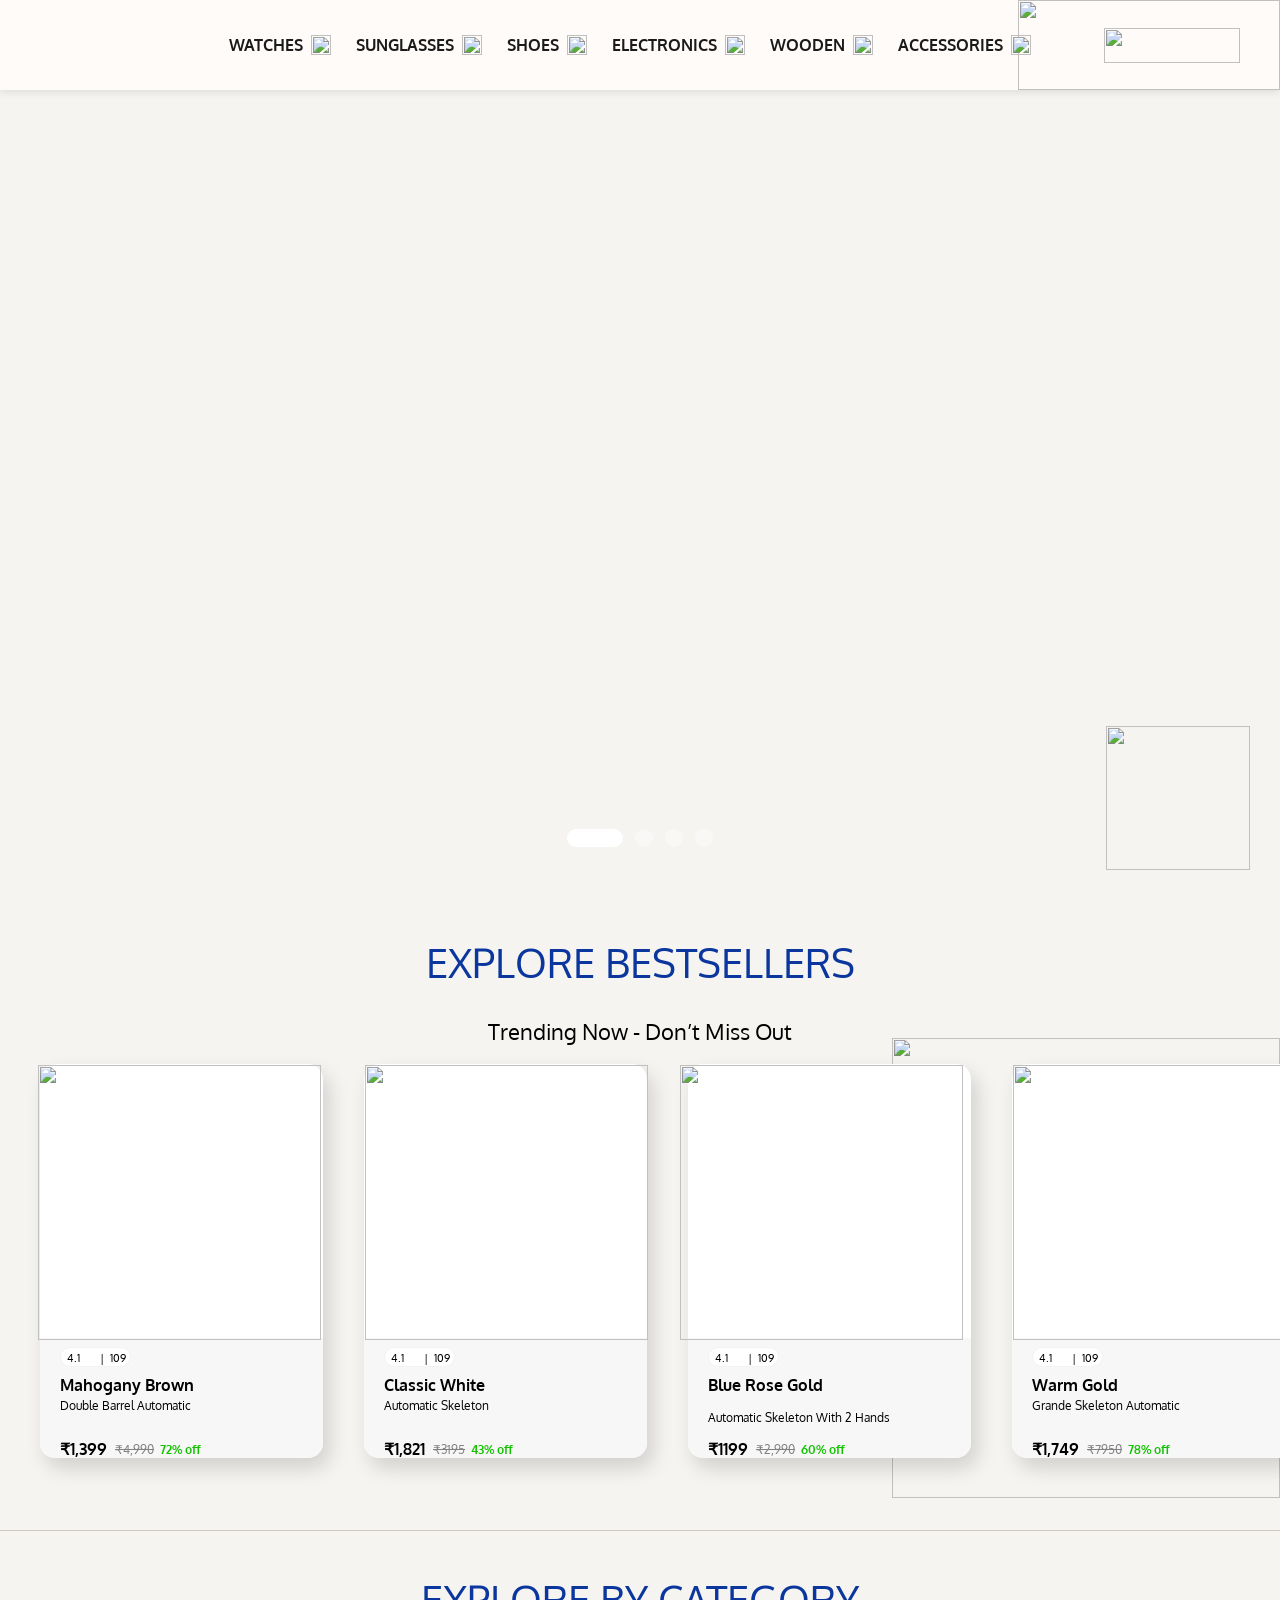
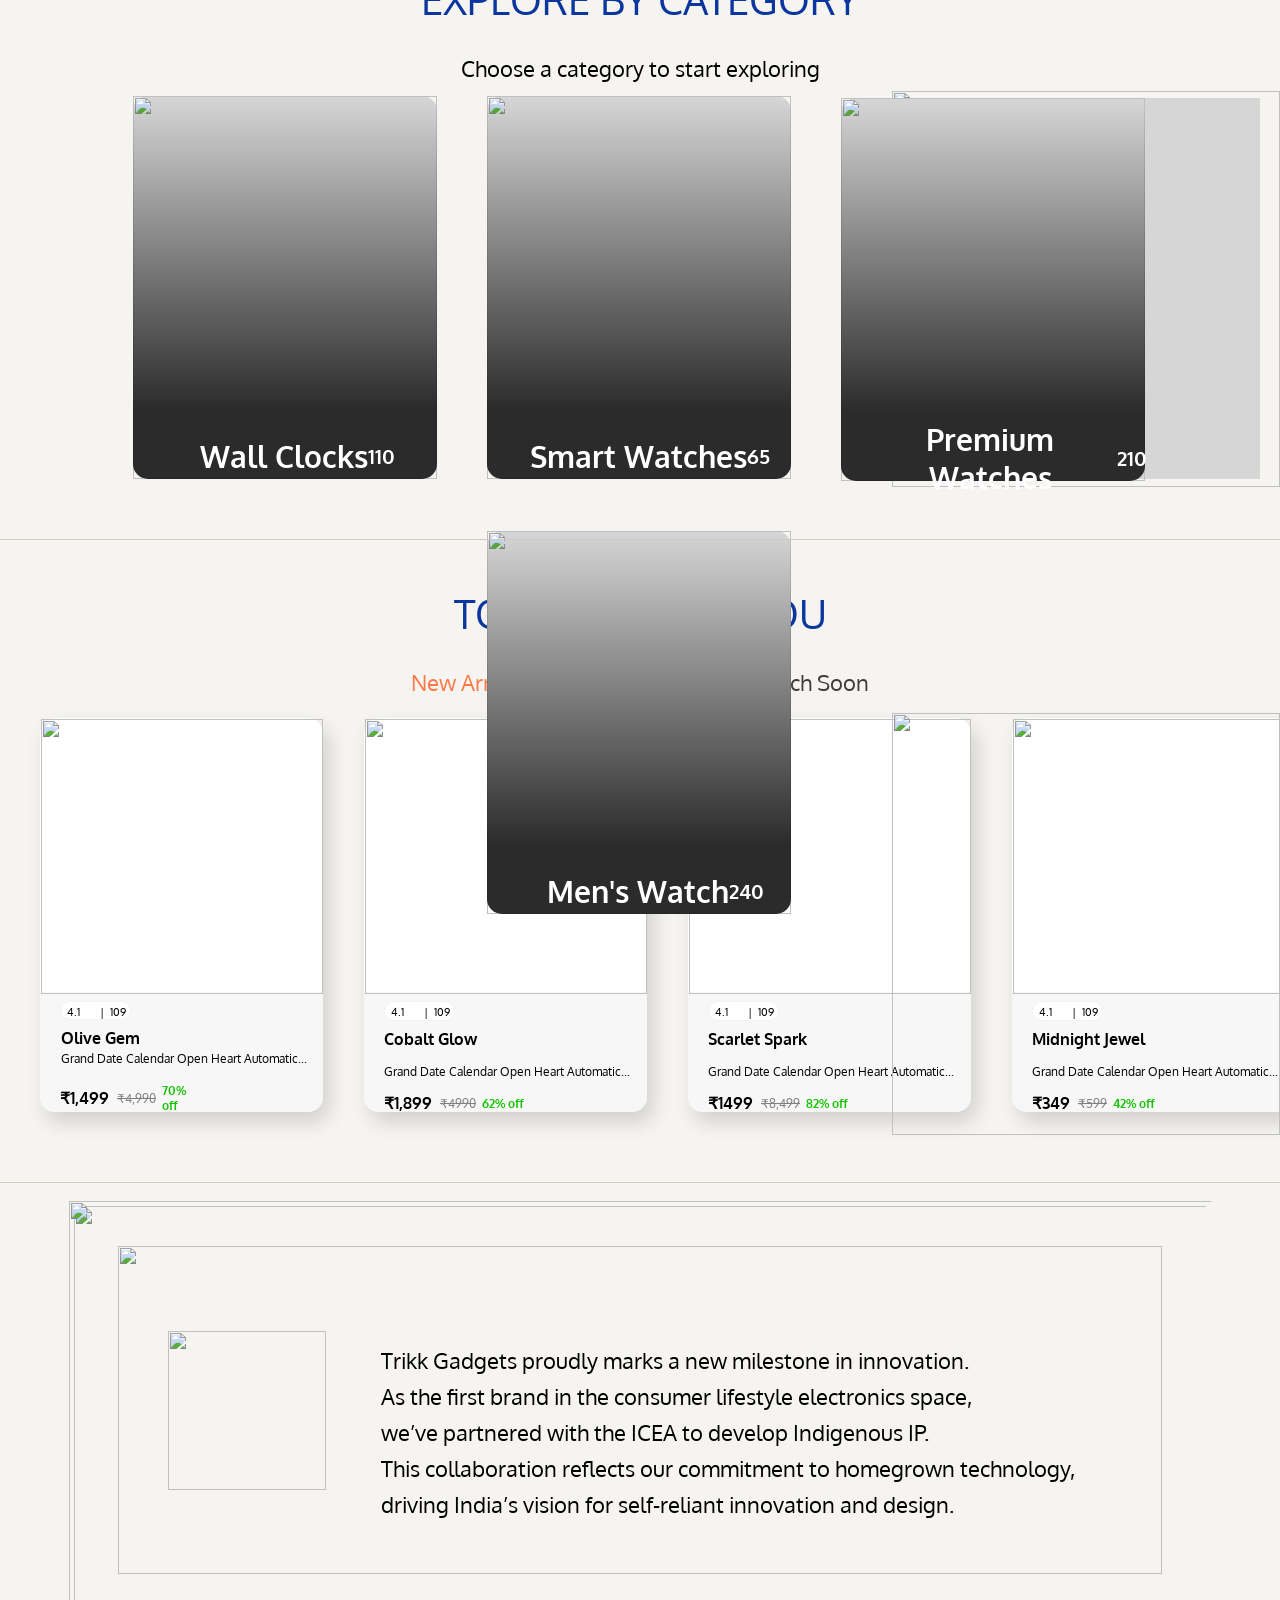
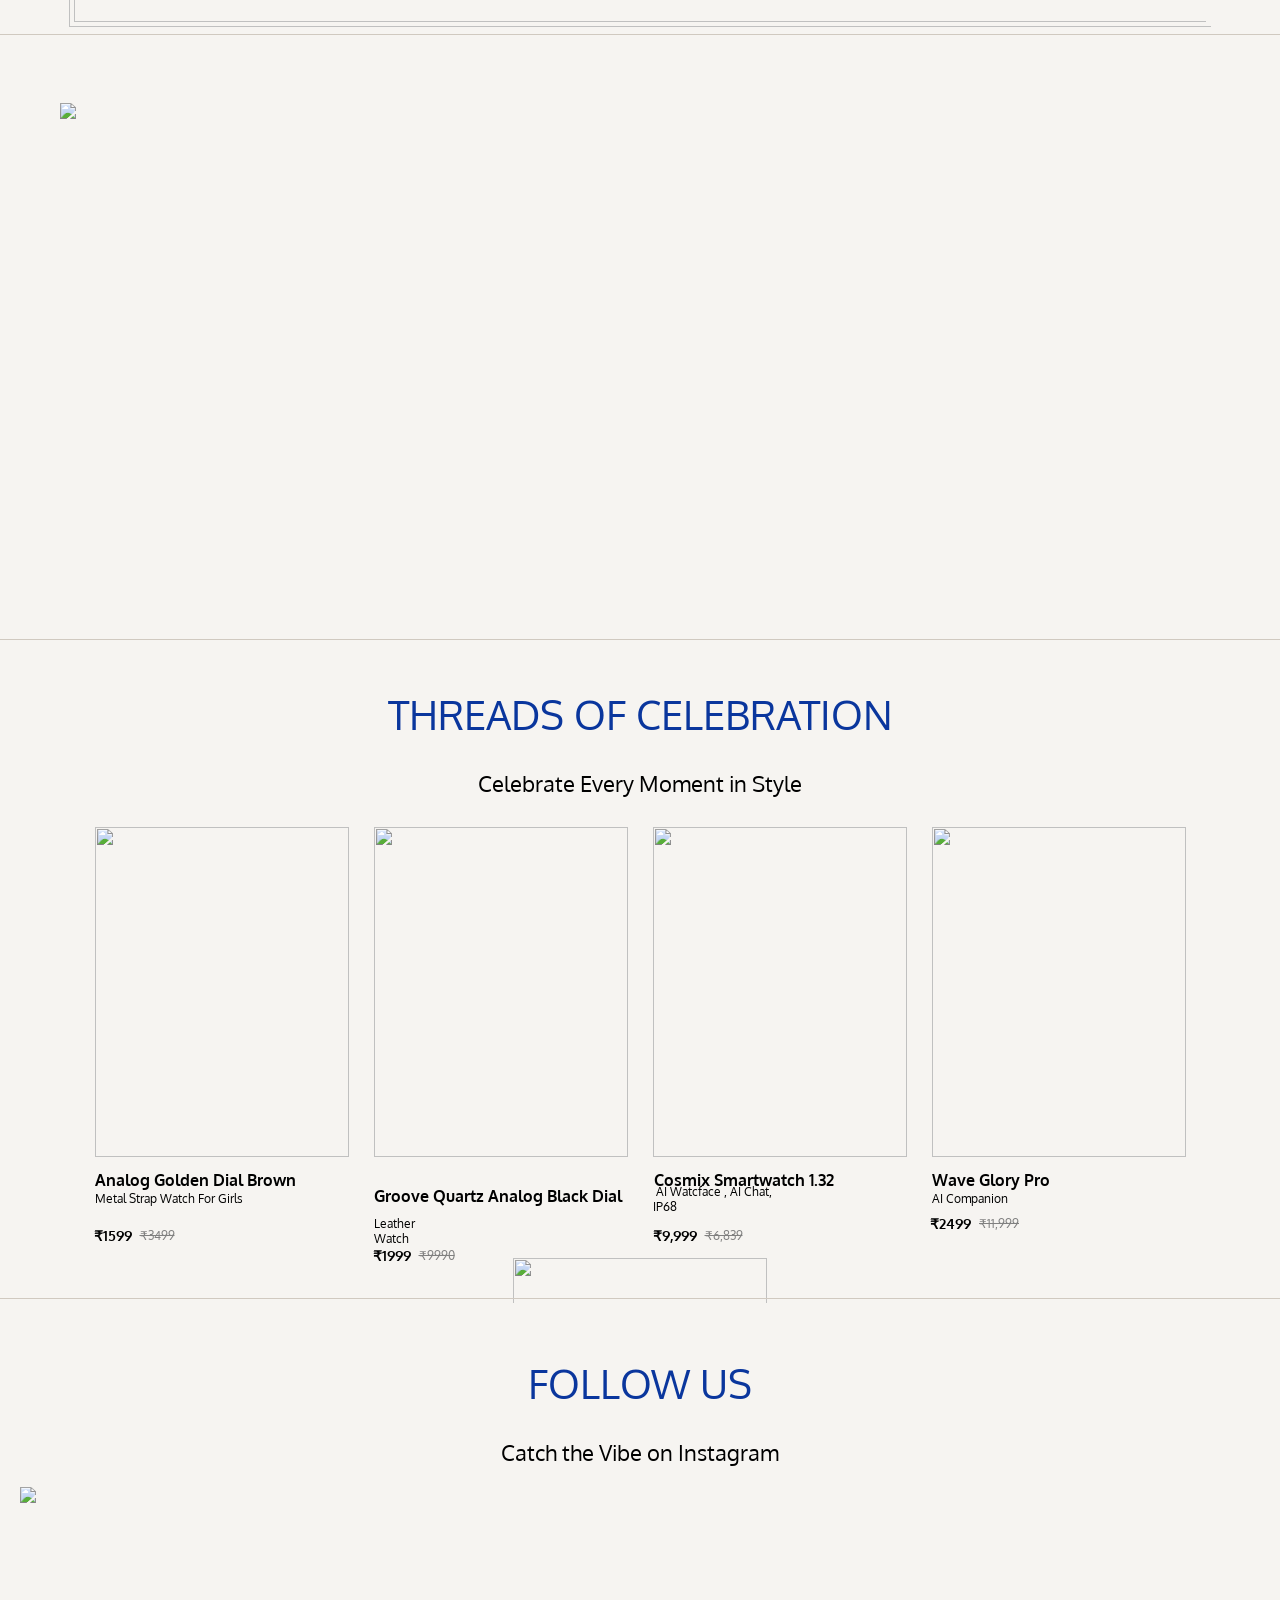
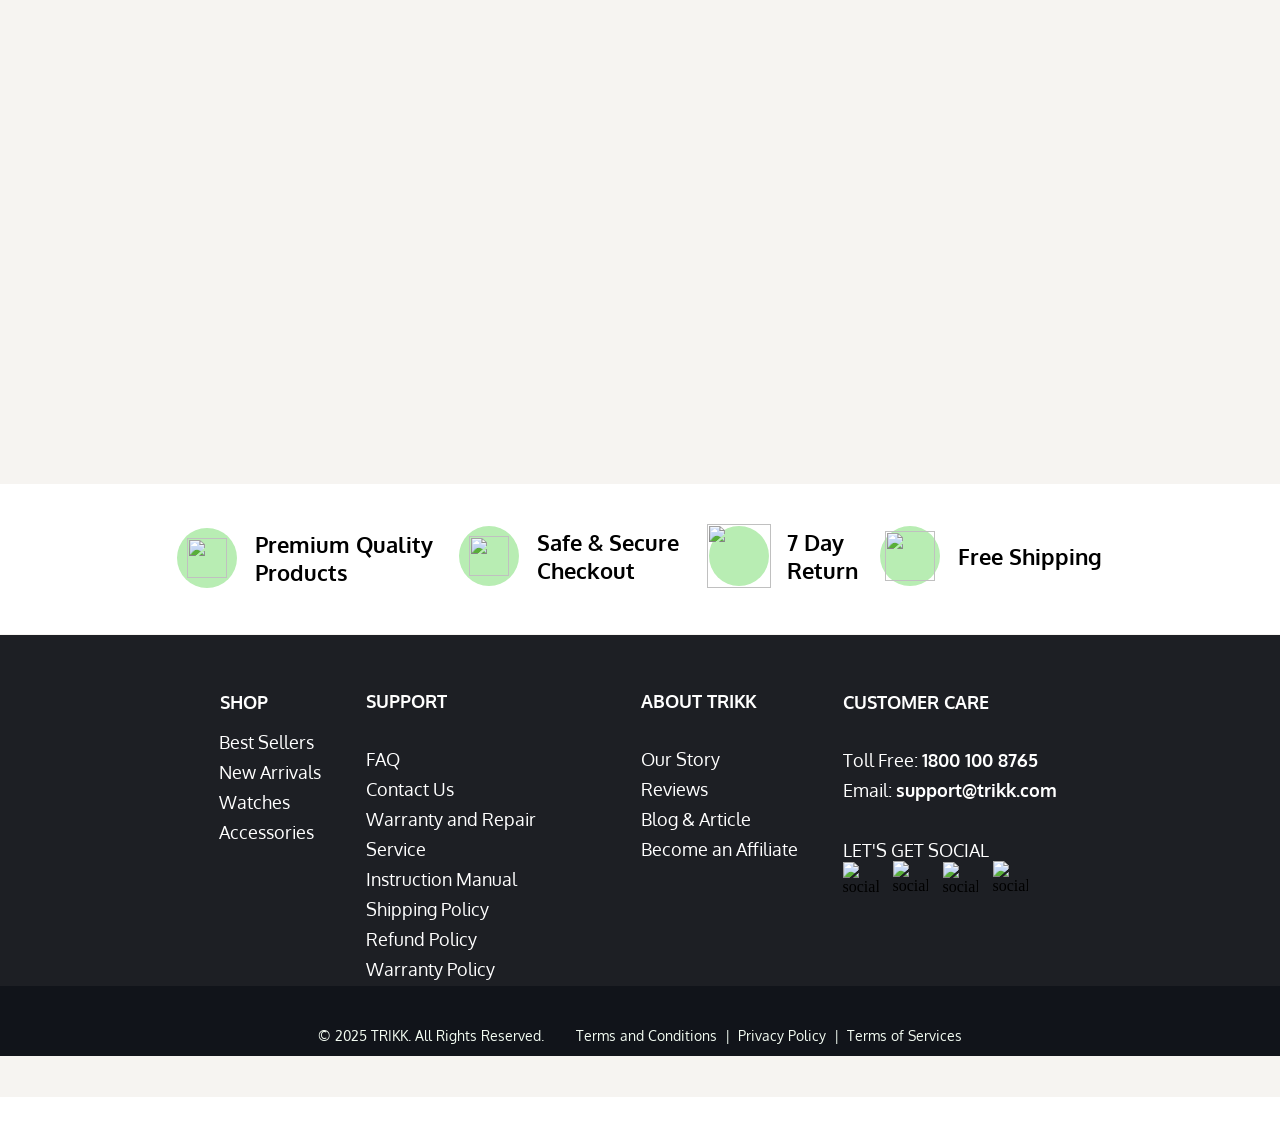
==== index.html @ d0206754 "Initial Commit" ====
<!DOCTYPE html>
<html>
  <head>
    <meta name="viewport" content="width=device-width, initial-scale=1" />
    <meta charset="utf-8" />
    <link rel="stylesheet" href="assets/global.css" />
    <link rel="stylesheet" href="assets/style.css" />
  </head>
  <body>
    <div class="v">
      <div id="site-header"></div>
      <div class="trikk">
        <div class="rectangle"></div>
        <img class="ats" src="https://c.animaapp.com/mi8igq1hn2mvbH/img/ats.png" />
        <div class="celebration">
          <div class="section-title">
            <div class="threads-of">THREADS OF CELEBRATION</div>
            <p class="p">Celebrate Every Moment in Style</p>
          </div>
          <div class="group-11">
            <div class="box">
              <img class="img-2" src="https://c.animaapp.com/mi8igq1hn2mvbH/img/img.png" />
              <div class="info">
                <div class="text-wrapper-5">Analog Golden Dial Brown</div>
                <p class="text-wrapper-6">Metal Strap Watch For Girls</p>
                <p class="element">
                  <span class="text-wrapper-7">₹1599&nbsp;&nbsp;</span> <span class="text-wrapper-8">₹3499</span>
                </p>
              </div>
            </div>
            <div class="box">
              <img class="img-2" src="https://c.animaapp.com/mi8igq1hn2mvbH/img/img-1.png" />
              <div class="info-2">
                <p class="text-wrapper-9">Groove Quartz Analog Black Dial</p>
                <div class="text-wrapper-10">Leather Watch</div>
                <p class="element-2">
                  <span class="text-wrapper-7">₹1999&nbsp;&nbsp;</span> <span class="text-wrapper-8">₹9990</span>
                </p>
              </div>
            </div>
            <div class="box">
              <img class="img-2" src="https://c.animaapp.com/mi8igq1hn2mvbH/img/img-2.png" />
              <div class="info-3">
                <div class="text-wrapper-11">Cosmix Smartwatch 1.32</div>
                <p class="text-wrapper-12"> AI Watcface , AI Chat, IP68</p>
                <p class="element-3">
                  <span class="text-wrapper-7">₹9,999&nbsp;&nbsp;</span> <span class="text-wrapper-8">₹6,839</span>
                </p>
              </div>
            </div>
            <div class="box">
              <img class="img-2" src="https://c.animaapp.com/mi8igq1hn2mvbH/img/img-3.png" />
              <div class="info-4">
                <div class="text-wrapper-13">Wave Glory Pro</div>
                <div class="text-wrapper-14">AI Companion</div>
                <p class="element-4">
                  <span class="text-wrapper-7">₹2499&nbsp;&nbsp;</span> <span class="text-wrapper-8">₹11,999</span>
                </p>
              </div>
            </div>
            <div class="box-2">
              <img class="img-2" src="https://c.animaapp.com/mi8igq1hn2mvbH/img/img-4.png" />
              <div class="info-5">
                <div class="text-wrapper-15">Wave Elevate</div>
                <div class="text-wrapper-16">Functional Crown</div>
                <p class="element-3">
                  <span class="text-wrapper-7">₹9,999&nbsp;&nbsp;</span> <span class="text-wrapper-8">₹6,839</span>
                </p>
              </div>
            </div>
          </div>
        </div>
        <div class="insta">
          <div class="section-title-2">
            <div class="follow-us">FOLLOW US</div>
            <p class="text-wrapper-17">Catch the Vibe on Instagram</p>
          </div>
          <img class="group-12" src="https://c.animaapp.com/mi8igq1hn2mvbH/img/group-6.png" />
        </div>
        <div class="about">
          <div class="info-6">
            <img class="rectangle-4" src="https://c.animaapp.com/mi8igq1hn2mvbH/img/rectangle-88.png" />
            <img class="mask-group" src="https://c.animaapp.com/mi8igq1hn2mvbH/img/mask-group.png" />
            <img class="rectangle-5" src="https://c.animaapp.com/mi8igq1hn2mvbH/img/rectangle-89.png" />
            <p class="trikk-gadgets">
              Trikk Gadgets proudly marks a new milestone in innovation.<br />
              As the first brand in the consumer lifestyle electronics space,<br />
              we’ve partnered with the ICEA to develop Indigenous IP.<br />
              This collaboration reflects our commitment to homegrown technology,<br />
              driving India’s vision for self-reliant innovation and design.
            </p>
            <img class="TRIKK-logo" src="https://c.animaapp.com/mi8igq1hn2mvbH/img/trikk-logo-4.png" />
          </div>
        </div>
        <div class="pick-for-you">
          <div class="rectangle-6"></div>
          <div class="product-box">
            <div class="rectangle-7"></div>
            <div class="group-13">
              <div class="rating">
                <div class="group-14">
                  <div class="text-wrapper-18">4.1</div>
                  <img class="star" src="https://c.animaapp.com/mi8igq1hn2mvbH/img/star-1.svg" />
                  <div class="element-5">|&nbsp;&nbsp;109</div>
                </div>
              </div>
              <div class="text-wrapper-19">Olive Gem</div>
              <p class="text-wrapper-20">Grand Date Calendar Open Heart Automatic...</p>
              <p class="element-off">
                <span class="text-wrapper-7">₹1,499&nbsp;&nbsp;</span>
                <span class="text-wrapper-8">₹4,990</span>
                <span class="text-wrapper-21">&nbsp;&nbsp;</span>
                <span class="text-wrapper-22">70% off</span>
              </p>
            </div>
            <img class="mask-group-2" src="https://c.animaapp.com/mi8igq1hn2mvbH/img/mask-group-1.png" />
          </div>
          <div class="product-box-2">
            <div class="rectangle-8"></div>
            <div class="rectangle-7"></div>
            <div class="text-wrapper-23">Cobalt Glow</div>
            <p class="element-off-2">
              <span class="text-wrapper-7">₹1,899&nbsp;&nbsp;</span>
              <span class="text-wrapper-8">₹4990</span>
              <span class="text-wrapper-21">&nbsp;&nbsp;</span>
              <span class="text-wrapper-22">62% off</span>
            </p>
            <p class="text-wrapper-24">Grand Date Calendar Open Heart Automatic...</p>
            <div class="group-wrapper">
              <div class="group-14">
                <div class="text-wrapper-18">4.1</div>
                <img class="star" src="https://c.animaapp.com/mi8igq1hn2mvbH/img/star-1.svg" />
                <div class="element-5">|&nbsp;&nbsp;109</div>
              </div>
            </div>
            <img class="mask-group-2" src="https://c.animaapp.com/mi8igq1hn2mvbH/img/mask-group-2.png" />
          </div>
          <div class="product-box-3">
            <div class="rectangle-8"></div>
            <div class="rectangle-7"></div>
            <div class="text-wrapper-23">Scarlet Spark</div>
            <p class="element-off-2">
              <span class="text-wrapper-7">₹1499&nbsp;&nbsp;</span>
              <span class="text-wrapper-8">₹8,499</span>
              <span class="text-wrapper-21">&nbsp;&nbsp;</span>
              <span class="text-wrapper-22">82% off</span>
            </p>
            <p class="text-wrapper-24">Grand Date Calendar Open Heart Automatic...</p>
            <div class="group-wrapper">
              <div class="group-14">
                <div class="text-wrapper-18">4.1</div>
                <img class="star" src="https://c.animaapp.com/mi8igq1hn2mvbH/img/star-1.svg" />
                <div class="element-5">|&nbsp;&nbsp;109</div>
              </div>
            </div>
            <img class="mask-group-2" src="https://c.animaapp.com/mi8igq1hn2mvbH/img/mask-group-3.png" />
          </div>
          <div class="product-box-4">
            <div class="rectangle-8"></div>
            <div class="rectangle-7"></div>
            <div class="text-wrapper-23">Midnight Jewel</div>
            <p class="element-off-2">
              <span class="text-wrapper-7">₹349&nbsp;&nbsp;</span>
              <span class="text-wrapper-8">₹599</span>
              <span class="text-wrapper-21">&nbsp;&nbsp;</span>
              <span class="text-wrapper-22">42% off</span>
            </p>
            <p class="text-wrapper-24">Grand Date Calendar Open Heart Automatic...</p>
            <div class="group-wrapper">
              <div class="group-14">
                <div class="text-wrapper-18">4.1</div>
                <img class="star" src="https://c.animaapp.com/mi8igq1hn2mvbH/img/star-1.svg" />
                <div class="element-5">|&nbsp;&nbsp;109</div>
              </div>
            </div>
            <img class="mask-group-2" src="https://c.animaapp.com/mi8igq1hn2mvbH/img/mask-group-4.png" />
          </div>
          <div class="product-box-5">
            <div class="rectangle-9"></div>
            <div class="rectangle-10"></div>
            <div class="text-wrapper-23">Cobalt Wave</div>
            <p class="element-off-2">
              <span class="text-wrapper-7">₹499&nbsp;&nbsp;</span>
              <span class="text-wrapper-8">₹1999</span>
              <span class="text-wrapper-21">&nbsp;&nbsp;</span>
              <span class="text-wrapper-22">75% off</span>
            </p>
            <p class="text-wrapper-24">Grand Date Calendar Open Heart Automatic...</p>
            <div class="group-wrapper">
              <div class="group-14">
                <div class="text-wrapper-18">4.1</div>
                <img class="star" src="https://c.animaapp.com/mi8igq1hn2mvbH/img/star-1.svg" />
                <div class="element-5">|&nbsp;&nbsp;109</div>
              </div>
            </div>
            <img class="mask-group-3" src="https://c.animaapp.com/mi8igq1hn2mvbH/img/mask-group-5.png" />
          </div>
          <img class="arrow" src="https://c.animaapp.com/mi8igq1hn2mvbH/img/arrow.png" />
          <div class="section-title-3">
            <div class="top-picks-for-you">TOP PICKS FOR YOU</div>
            <p class="new-arrivals-coming">
              <span class="text-wrapper-25">New Arrivals</span>
              <span class="text-wrapper-26">&nbsp;&nbsp; </span>
              <span class="text-wrapper-27">|&nbsp;&nbsp; Coming Soon&nbsp;&nbsp; |&nbsp;&nbsp; Launch Soon</span>
            </p>
          </div>
        </div>
        <div class="category">
          <div class="box-3"></div>
          <img class="arrow-2" src="https://c.animaapp.com/mi8igq1hn2mvbH/img/arrow-1.png" />
          <div class="group-15">
            <div class="box-4">
              <div class="rectangle-11"></div>
              <img class="mask-group-4" src="https://c.animaapp.com/mi8igq1hn2mvbH/img/mask-group-7.png" />
              <div class="rectangle-12"></div>
              <p class="wall-clocks">
                <span class="text-wrapper-28">Wall Clocks<br /></span> <span class="text-wrapper-29">110</span>
              </p>
            </div>
            <div class="box-4">
              <div class="rectangle-11"></div>
              <img class="mask-group-4" src="https://c.animaapp.com/mi8igq1hn2mvbH/img/mask-group-8.png" />
              <div class="rectangle-12"></div>
              <p class="smart-watches">
                <span class="text-wrapper-28">Smart Watches<br /></span> <span class="text-wrapper-29">65</span>
              </p>
            </div>
            <div class="box-5">
              <div class="rectangle-11"></div>
              <img class="mask-group-4" src="https://c.animaapp.com/mi8igq1hn2mvbH/img/mask-group-9.png" />
              <div class="rectangle-12"></div>
              <p class="premium-watches">
                <span class="text-wrapper-28">Premium Watches<br /></span> <span class="text-wrapper-29">210</span>
              </p>
            </div>
            <div class="box-5">
              <div class="rectangle-11"></div>
              <img class="mask-group-4" src="https://c.animaapp.com/mi8igq1hn2mvbH/img/mask-group-10.png" />
              <div class="rectangle-12"></div>
              <p class="men-s-watch">
                <span class="text-wrapper-28">Men&#39;s Watch<br /></span> <span class="text-wrapper-29">240</span>
              </p>
            </div>
          </div>
          <div class="section-title-4">
            <div class="explore-by-category">EXPLORE BY CATEGORY</div>
            <p class="text-wrapper-30">Choose a category to start exploring</p>
          </div>
        </div>
        <div class="banner">
          <div class="IMG" aria-hidden="true"></div>
          <div class="paginate">
            <span class="banner-dot"></span>
            <span class="banner-dot"></span>
            <span class="banner-dot"></span>
            <span class="banner-dot"></span>
          </div>
        </div>
        <div class="best-sellers">
          <div class="rectangle-6"></div>
          <div class="product-box-6">
            <div class="rectangle-20"></div>
            <div class="rectangle-21"></div>
            <div class="text-wrapper-33">Mahogany Brown</div>
            <p class="element-off-3">
              <span class="text-wrapper-7">₹1,399&nbsp;&nbsp;</span>
              <span class="text-wrapper-8">₹4,990</span>
              <span class="text-wrapper-21">&nbsp;&nbsp;</span>
              <span class="text-wrapper-22">72% off</span>
            </p>
            <div class="text-wrapper-34">Double Barrel Automatic</div>
            <div class="div-wrapper">
              <div class="group-14">
                <div class="text-wrapper-18">4.1</div>
                <img class="star" src="https://c.animaapp.com/mi8igq1hn2mvbH/img/star-1.svg" />
                <div class="element-5">|&nbsp;&nbsp;109</div>
              </div>
            </div>
            <img class="mask-group-6" src="https://c.animaapp.com/mi8igq1hn2mvbH/img/mask-group-12.png" />
          </div>
          <div class="product-box-7">
            <div class="rectangle-9"></div>
            <div class="rectangle-10"></div>
            <div class="text-wrapper-23">Olive Gem</div>
            <p class="element-off-2">
              <span class="text-wrapper-7">₹394&nbsp;&nbsp;</span>
              <span class="text-wrapper-8">₹1199</span>
              <span class="text-wrapper-21">&nbsp;&nbsp;</span>
              <span class="text-wrapper-22">67% off</span>
            </p>
            <p class="text-wrapper-24">Grand Date Calendar Open Heart Autom...</p>
            <div class="group-wrapper">
              <div class="group-14">
                <div class="text-wrapper-18">4.1</div>
                <img class="star" src="https://c.animaapp.com/mi8igq1hn2mvbH/img/star-1.svg" />
                <div class="element-5">|&nbsp;&nbsp;109</div>
              </div>
            </div>
            <img class="mask-group-7" src="https://c.animaapp.com/mi8igq1hn2mvbH/img/mask-group-13.png" />
          </div>
          <img class="arrow-3" src="https://c.animaapp.com/mi8igq1hn2mvbH/img/arrow-2.png" />
          <div class="product-box-8">
            <div class="rectangle-8"></div>
            <div class="rectangle-7"></div>
            <div class="text-wrapper-23">Classic White</div>
            <p class="element-off-2">
              <span class="text-wrapper-7">₹1,821&nbsp;&nbsp;</span>
              <span class="text-wrapper-8">₹3195</span>
              <span class="text-wrapper-21">&nbsp;&nbsp;</span>
              <span class="text-wrapper-22">43% off</span>
            </p>
            <div class="text-wrapper-24">Automatic Skeleton</div>
            <div class="group-wrapper">
              <div class="group-14">
                <div class="text-wrapper-18">4.1</div>
                <img class="star" src="https://c.animaapp.com/mi8igq1hn2mvbH/img/star-1.svg" />
                <div class="element-5">|&nbsp;&nbsp;109</div>
              </div>
            </div>
            <img class="mask-group-8" src="https://c.animaapp.com/mi8igq1hn2mvbH/img/mask-group-14.png" />
          </div>
          <div class="product-box-9">
            <div class="rectangle-22"></div>
            <div class="rectangle-23"></div>
            <div class="text-wrapper-35">Blue Rose Gold</div>
            <p class="element-off-4">
              <span class="text-wrapper-7">₹1199&nbsp;&nbsp;</span>
              <span class="text-wrapper-8">₹2,990</span>
              <span class="text-wrapper-21">&nbsp;&nbsp;</span>
              <span class="text-wrapper-22">60% off</span>
            </p>
            <p class="text-wrapper-36">Automatic Skeleton With 2 Hands</p>
            <div class="rating-2">
              <div class="group-14">
                <div class="text-wrapper-18">4.1</div>
                <img class="star" src="https://c.animaapp.com/mi8igq1hn2mvbH/img/star-1.svg" />
                <div class="element-5">|&nbsp;&nbsp;109</div>
              </div>
            </div>
            <img class="mask-group-6" src="https://c.animaapp.com/mi8igq1hn2mvbH/img/mask-group-15.png" />
          </div>
          <div class="product-box-10">
            <div class="rectangle-8"></div>
            <div class="rectangle-7"></div>
            <div class="text-wrapper-23">Warm Gold</div>
            <p class="element-off-2">
              <span class="text-wrapper-7">₹1,749&nbsp;&nbsp;</span>
              <span class="text-wrapper-8">₹7950</span>
              <span class="text-wrapper-21">&nbsp;&nbsp;</span>
              <span class="text-wrapper-22">78% off</span>
            </p>
            <div class="text-wrapper-24">Grande Skeleton Automatic</div>
            <div class="group-wrapper">
              <div class="group-14">
                <div class="text-wrapper-18">4.1</div>
                <img class="star" src="https://c.animaapp.com/mi8igq1hn2mvbH/img/star-1.svg" />
                <div class="element-5">|&nbsp;&nbsp;109</div>
              </div>
            </div>
            <img class="mask-group-8" src="https://c.animaapp.com/mi8igq1hn2mvbH/img/mask-group-16.png" />
          </div>
          <div class="section-title-5">
            <div class="explore-bestsellers">EXPLORE BESTSELLERS</div>
            <p class="text-wrapper-37">Trending Now - Don’t Miss Out</p>
          </div>
        </div>
        <img class="floting-w" src="https://c.animaapp.com/mi8igq1hn2mvbH/img/floting-w.png" />
        <div class="rectangle-26"></div>
        <div class="rectangle-27"></div>
        <div class="rectangle-28"></div>
        <div class="rectangle-29"></div>
        <div class="rectangle-30"></div>
        <div class="rectangle-31"></div>
        <div class="rectangle-32"></div>
      </div>
      <div id="site-footer"></div>
    </div>
    <script src="assets/layout.js"></script>
  </body>
</html>
---- assets/global.css ----
@import url("https://cdnjs.cloudflare.com/ajax/libs/meyer-reset/2.0/reset.min.css");
@import url("https://fonts.googleapis.com/css?family=Oxygen:700,400");
* {
  -webkit-font-smoothing: antialiased;
  box-sizing: border-box;
}
html,
body {
  margin: 0px;
  height: 100%;
}
/* a blue color as a generic focus style */
button:focus-visible {
  outline: 2px solid #4a90e2 !important;
  outline: -webkit-focus-ring-color auto 5px !important;
}
a {
  text-decoration: none;
}
---- assets/style.css ----
.v {
    overflow-x: hidden;
    width: 100%;
    min-height: 5856px;
    display: flex;
    justify-content: center;
  }
  
  .v .trikk {
    width: 100%;
    max-width: 1600px;
    min-height: 5856px;
    position: relative;
    margin-top: 90px;
  }
  
  .v .rectangle {
    position: absolute;
    top: 0;
    left: 0;
    width: 100%;
    height: 5807px;
    background-color: #f6f4f1;
  }
  
  .v .footer-row {
    position: absolute;
    top: 5284px;
    left: 0;
    height: 572px;
    flex-direction: column;
    width: 100%;
    display: flex;
  }
  
  .v .icon-list {
    width: 100%;
    height: 150px;
    display: flex;
    background-color: #ffffff;
    justify-content: center;
    flex-wrap: wrap;
    gap: 20px;
    padding: 0 20px;
  }
  
  .v .icon {
    margin-top: 44px;
    width: 262px;
    height: 60px;
    position: relative;
  }
  
  .v .div {
    position: absolute;
    top: 0;
    left: 0;
    width: 60px;
    height: 60px;
    background-color: #b8edb3;
    border-radius: 100px;
  }
  
  .v .group {
    position: absolute;
    top: 10px;
    left: 10px;
    width: 40px;
    height: 40px;
  }
  
  .v .text-wrapper {
    position: absolute;
    top: 2px;
    left: 78px;
    height: 56px;
    display: flex;
    align-items: center;
    justify-content: center;
    font-family: "Oxygen", Helvetica;
    font-weight: 700;
    color: #000000;
    font-size: 22px;
    letter-spacing: 0;
    line-height: normal;
  }
  
  .v .icon-2 {
    margin-top: 42px;
    width: 228px;
    height: 60px;
    position: relative;
  }
  
  .v .icon-3 {
    margin-top: 40px;
    width: 153px;
    height: 64px;
    position: relative;
  }
  
  .v .rectangle-2 {
    position: absolute;
    top: 2px;
    left: 2px;
    width: 60px;
    height: 60px;
    background-color: #b8edb3;
    border-radius: 100px;
  }
  
  .v .img {
    position: absolute;
    top: 0;
    left: 0;
    width: 64px;
    height: 64px;
  }
  
  .v .element-day-return {
    position: absolute;
    top: 4px;
    left: 80px;
    height: 56px;
    display: flex;
    align-items: center;
    justify-content: center;
    font-family: "Oxygen", Helvetica;
    font-weight: 700;
    color: #000000;
    font-size: 22px;
    letter-spacing: 0;
    line-height: normal;
  }
  
  .v .icon-4 {
    margin-top: 42px;
    width: 223px;
    height: 60px;
    position: relative;
  }
  
  .v .group-2 {
    position: absolute;
    top: 5px;
    left: 5px;
    width: 50px;
    height: 50px;
  }
  
  .v .text-wrapper-2 {
    position: absolute;
    top: 16px;
    left: 78px;
    height: 28px;
    display: flex;
    align-items: center;
    justify-content: center;
    font-family: "Oxygen", Helvetica;
    font-weight: 700;
    color: #000000;
    font-size: 22px;
    letter-spacing: 0;
    line-height: normal;
  }
  
  .v .footer {
    height: 351px;
    margin-top: 1px;
    background-color: #1d1f24;
    width: 100%;
    display: flex;
    justify-content: center;
    flex-wrap: wrap;
    gap: 40px;
    padding: 0 40px;
  }
  
  .v .group-3 {
    margin-top: 55px;
    width: 107px;
    height: 157px;
    display: flex;
    flex-direction: column;
    gap: 14px;
  }
  
  .v .shop {
    width: 50px;
    height: 23px;
    font-size: 18px;
    display: flex;
    align-items: center;
    justify-content: center;
    font-family: "Oxygen", Helvetica;
    font-weight: 700;
    color: #ffffff;
    letter-spacing: 0;
    line-height: normal;
  }
  
  .v .best-sellers-new {
    width: 103px;
    height: 120px;
    font-weight: 400;
    font-size: 18px;
    line-height: 30px;
    font-family: "Oxygen", Helvetica;
    color: #ffffff;
    letter-spacing: 0;
  }
  
  .v .group-4 {
    margin-top: 55px;
    width: 235px;
    height: 247px;
    display: flex;
    flex-direction: column;
    gap: 14px;
  }
  
  .v .support {
    display: flex;
    align-items: center;
    justify-content: center;
    width: 82px;
    height: 23px;
    font-family: "Oxygen", Helvetica;
    font-weight: 700;
    color: #ffffff;
    font-size: 18px;
    letter-spacing: 0;
    line-height: normal;
  }
  
  .v .FAQ-contact-us {
    width: 231px;
    height: 210px;
    font-family: "Oxygen", Helvetica;
    font-weight: 400;
    color: #ffffff;
    font-size: 18px;
    letter-spacing: 0;
    line-height: 30px;
  }
  
  .v .group-5 {
    margin-top: 55px;
    width: 162px;
    height: 157px;
    display: flex;
    flex-direction: column;
    gap: 14px;
  }
  
  .v .about-trikk {
    display: flex;
    align-items: center;
    justify-content: center;
    width: 117px;
    height: 23px;
    font-family: "Oxygen", Helvetica;
    font-weight: 700;
    color: #ffffff;
    font-size: 18px;
    letter-spacing: 0;
    line-height: normal;
  }
  
  .v .our-story-reviews {
    width: 158px;
    height: 120px;
    font-family: "Oxygen", Helvetica;
    font-weight: 400;
    color: #ffffff;
    font-size: 18px;
    letter-spacing: 0;
    line-height: 30px;
  }
  
  .v .group-6 {
    margin-top: 55px;
    width: 219px;
    height: 208px;
    position: relative;
  }
  
  .v .customer-care {
    position: absolute;
    top: 0;
    left: 0;
    height: 23px;
    display: flex;
    align-items: center;
    justify-content: center;
    font-family: "Oxygen", Helvetica;
    font-weight: 700;
    color: #ffffff;
    font-size: 18px;
    letter-spacing: 0;
    line-height: normal;
  }
  
  .v .toll-free {
    position: absolute;
    top: 37px;
    left: 0;
    font-family: "Oxygen", Helvetica;
    font-weight: 400;
    color: #ffffff;
    font-size: 18px;
    letter-spacing: 0;
    line-height: 30px;
  }
  
  .v .span {
    font-family: "Oxygen", Helvetica;
    font-weight: 400;
    color: #ffffff;
    font-size: 18px;
    letter-spacing: 0;
    line-height: 30px;
  }
  
  .v .text-wrapper-3 {
    font-weight: 700;
  }
  
  .v .group-7 {
    position: absolute;
    top: 172px;
    left: 0;
    width: 36px;
    height: 36px;
  }
  
  .v .group-8 {
    position: absolute;
    top: 171px;
    left: 50px;
    width: 35px;
    height: 35px;
  }
  
  .v .group-9 {
    position: absolute;
    top: 172px;
    left: 100px;
    width: 35px;
    height: 35px;
  }
  
  .v .group-10 {
    position: absolute;
    top: 171px;
    left: 150px;
    width: 35px;
    height: 35px;
  }
  
  .v .copy {
    width: 100%;
    height: 70px;
    position: relative;
  }
  
  .v .rectangle-3 {
    position: absolute;
    top: 0;
    left: 0;
    width: 100%;
    height: 70px;
    background-color: #11141a;
  }
  
  .v .element-TRIKK-all {
    position: absolute;
    top: 26px;
    left: 50%;
    transform: translateX(-50%);
    height: 18px;
    display: flex;
    align-items: center;
    justify-content: center;
    font-family: "Oxygen", Helvetica;
    font-weight: 400;
    color: #f3fcf2;
    font-size: 14px;
    text-align: center;
    letter-spacing: 0;
    line-height: normal;
    white-space: nowrap;
  }
  
  .v .text-wrapper-4 {
    font-family: "Oxygen", Helvetica;
    font-weight: 400;
    color: #f3fcf2;
    font-size: 14px;
    letter-spacing: 0;
  }
  
  .v .ats {
    position: absolute;
    top: 3213px;
    left: 60px;
    width: calc(100% - 120px);
    max-width: 1483px;
    height: auto;
  }
  
  .v .celebration {
    position: absolute;
    top: 3750px;
    left: 0;
    width: 100%;
    min-height: 663px;
    display: flex;
    flex-direction: column;
    gap: 51px;
    background-color: #f6f4f1;
    padding: 0 20px;
  }
  
  .v .section-title {
    margin: 49px auto 0;
    width: 100%;
    max-width: 512px;
    height: 87px;
    display: flex;
    flex-direction: column;
    gap: 8px;
  }
  
  .v .threads-of {
    display: flex;
    align-items: center;
    justify-content: center;
    width: 100%;
    height: 51px;
    font-family: "Oxygen", Helvetica;
    font-weight: 400;
    color: #0a369d;
    font-size: 40px;
    text-align: center;
    letter-spacing: 0;
    line-height: normal;
    text-transform: uppercase;
  }
  
  .v .p {
    display: flex;
    align-items: center;
    justify-content: center;
    width: 100%;
    height: 28px;
    font-family: "Oxygen", Helvetica;
    font-weight: 400;
    color: #000000;
    font-size: 22px;
    text-align: center;
    letter-spacing: 0;
    line-height: normal;
  }
  
  .v .group-11 {
    margin: 0 auto;
    width: 100%;
    max-width: 1370px;
    display: flex;
    gap: 25px;
    justify-content: center;
    flex-wrap: wrap;
  }
  
  .v .box {
    width: 254px;
    height: 406px;
    display: flex;
    flex-direction: column;
    gap: 13px;
  }
  
  .v .img-2 {
    width: 254px;
    height: 330px;
  }
  
  .v .info {
    width: 208px;
    height: 63px;
    display: flex;
    flex-direction: column;
  }
  
  .v .text-wrapper-5 {
    display: flex;
    align-items: center;
    justify-content: center;
    width: 202px;
    height: 20px;
    font-family: "Oxygen", Helvetica;
    font-weight: 700;
    color: #000000;
    font-size: 16px;
    letter-spacing: 0;
    line-height: normal;
  }
  
  .v .text-wrapper-6 {
    display: flex;
    align-items: center;
    justify-content: center;
    width: 149px;
    height: 15px;
    margin-top: 1px;
    font-family: "Oxygen", Helvetica;
    font-weight: 400;
    color: #000000;
    font-size: 12px;
    letter-spacing: 0;
    line-height: normal;
  }
  
  .v .element {
    display: flex;
    align-items: center;
    justify-content: center;
    width: 79px;
    height: 18px;
    margin-top: 9px;
    font-family: "Oxygen", Helvetica;
    font-weight: 400;
    color: transparent;
    font-size: 14px;
    letter-spacing: 0;
    line-height: normal;
  }
  
  .v .text-wrapper-7 {
    font-weight: 700;
    color: #000000;
  }
  
  .v .text-wrapper-8 {
    color: #808080;
    font-size: 12px;
    text-decoration: line-through;
  }
  
  .v .info-2 {
    width: 255px;
    height: 63px;
    display: flex;
    flex-direction: column;
  }
  
  .v .text-wrapper-9 {
    display: flex;
    align-items: center;
    justify-content: center;
    width: 249px;
    height: 20px;
    font-family: "Oxygen", Helvetica;
    font-weight: 700;
    color: #000000;
    font-size: 16px;
    letter-spacing: 0;
    line-height: normal;
  }
  
  .v .text-wrapper-10 {
    display: flex;
    align-items: center;
    justify-content: center;
    width: 78px;
    height: 15px;
    margin-top: 1px;
    font-family: "Oxygen", Helvetica;
    font-weight: 400;
    color: #000000;
    font-size: 12px;
    letter-spacing: 0;
    line-height: normal;
  }
  
  .v .element-2 {
    display: flex;
    align-items: center;
    justify-content: center;
    width: 80px;
    height: 18px;
    margin-top: 9px;
    font-family: "Oxygen", Helvetica;
    font-weight: 400;
    color: transparent;
    font-size: 14px;
    letter-spacing: 0;
    line-height: normal;
  }
  
  .v .info-3 {
    width: 188px;
    height: 63px;
    display: flex;
    flex-direction: column;
  }
  
  .v .text-wrapper-11 {
    display: flex;
    align-items: center;
    justify-content: center;
    width: 182px;
    height: 20px;
    font-family: "Oxygen", Helvetica;
    font-weight: 700;
    color: #000000;
    font-size: 16px;
    letter-spacing: 0;
    line-height: normal;
  }
  
  .v .text-wrapper-12 {
    display: flex;
    align-items: center;
    justify-content: center;
    width: 145px;
    height: 15px;
    margin-top: 1px;
    font-family: "Oxygen", Helvetica;
    font-weight: 400;
    color: #000000;
    font-size: 12px;
    letter-spacing: 0;
    line-height: normal;
  }
  
  .v .element-3 {
    width: 90px;
    height: 18px;
    margin-top: 9px;
    color: transparent;
    font-size: 14px;
    display: flex;
    align-items: center;
    justify-content: center;
    font-family: "Oxygen", Helvetica;
    font-weight: 400;
    letter-spacing: 0;
    line-height: normal;
  }
  
  .v .info-4 {
    width: 124px;
    height: 63px;
    display: flex;
    flex-direction: column;
  }
  
  .v .text-wrapper-13 {
    display: flex;
    align-items: center;
    justify-content: center;
    width: 118px;
    height: 20px;
    font-family: "Oxygen", Helvetica;
    font-weight: 700;
    color: #000000;
    font-size: 16px;
    letter-spacing: 0;
    line-height: normal;
  }
  
  .v .text-wrapper-14 {
    display: flex;
    align-items: center;
    justify-content: center;
    width: 77px;
    height: 15px;
    margin-top: 1px;
    font-family: "Oxygen", Helvetica;
    font-weight: 400;
    color: #000000;
    font-size: 12px;
    letter-spacing: 0;
    line-height: normal;
  }
  
  .v .element-4 {
    width: 86px;
    height: 18px;
    margin-top: 9px;
    color: transparent;
    font-size: 14px;
    display: flex;
    align-items: center;
    justify-content: center;
    font-family: "Oxygen", Helvetica;
    font-weight: 400;
    letter-spacing: 0;
    line-height: normal;
  }
  
  .v .box-2 {
    width: 254px;
    height: 406px;
    display: flex;
    flex-direction: column;
    gap: 11px;
  }
  
  .v .info-5 {
    width: 110px;
    height: 65px;
    display: flex;
    flex-direction: column;
  }
  
  .v .text-wrapper-15 {
    display: flex;
    align-items: center;
    justify-content: center;
    width: 104px;
    height: 20px;
    font-family: "Oxygen", Helvetica;
    font-weight: 700;
    color: #000000;
    font-size: 16px;
    letter-spacing: 0;
    line-height: normal;
  }
  
  .v .text-wrapper-16 {
    display: flex;
    align-items: center;
    justify-content: center;
    width: 95px;
    height: 15px;
    margin-top: 3px;
    font-family: "Oxygen", Helvetica;
    font-weight: 400;
    color: #000000;
    font-size: 12px;
    letter-spacing: 0;
    line-height: normal;
  }
  
  .v .insta {
    position: absolute;
    top: 4413px;
    left: 0;
    width: 100%;
    min-height: 858px;
    display: flex;
    flex-direction: column;
    gap: 42px;
    background-color: #f6f4f1;
    padding: 0 20px;
  }
  
  .v .section-title-2 {
    margin: 55px auto 0;
    width: 100%;
    max-width: 282px;
    height: 87px;
    display: flex;
    flex-direction: column;
    gap: 8px;
  }
  
  .v .follow-us {
    display: flex;
    align-items: center;
    justify-content: center;
    width: 100%;
    height: 51px;
    font-family: "Oxygen", Helvetica;
    font-weight: 400;
    color: #0a369d;
    font-size: 40px;
    text-align: center;
    letter-spacing: 0;
    line-height: normal;
    text-transform: uppercase;
  }
  
  .v .text-wrapper-17 {
    display: flex;
    align-items: center;
    justify-content: center;
    width: 100%;
    height: 28px;
    font-family: "Oxygen", Helvetica;
    font-weight: 400;
    color: #000000;
    font-size: 22px;
    text-align: center;
    letter-spacing: 0;
    line-height: normal;
  }
  
  .v .group-12 {
    margin: 0 auto;
    width: 100%;
    max-width: 1336px;
    height: auto;
  }
  
  .v .about {
    position: absolute;
    top: 2692px;
    left: 0;
    width: 100%;
    min-height: 452px;
    display: flex;
    background-color: #f6f4f1;
    padding: 0 20px;
  }
  
  .v .info-6 {
    margin: 64px auto 0;
    width: 100%;
    max-width: 1044px;
    height: 328px;
    position: relative;
  }
  
  .v .rectangle-4 {
    position: absolute;
    top: -40px;
    left: -44px;
    width: calc(100% + 88px);
    height: 416px;
  }
  
  .v .mask-group {
    position: absolute;
    top: 0;
    left: 0;
    width: 100%;
    height: 328px;
  }
  
  .v .rectangle-5 {
    position: absolute;
    top: -45px;
    left: -49px;
    width: calc(100% + 98px);
    height: 426px;
  }
  
  .v .trikk-gadgets {
    position: absolute;
    top: 74px;
    left: 263px;
    width: calc(100% - 313px);
    font-family: "Oxygen", Helvetica;
    font-weight: 400;
    color: #000000;
    font-size: 22px;
    letter-spacing: 0;
    line-height: 36px;
  }
  
  .v .TRIKK-logo {
    position: absolute;
    top: 85px;
    left: 50px;
    width: 158px;
    height: 159px;
    object-fit: cover;
  }
  
  .v .pick-for-you {
    position: absolute;
    top: 2050px;
    left: 0;
    width: 100%;
    min-height: 642px;
    padding: 0 20px;
  }
  
  .v .rectangle-6 {
    position: absolute;
    top: 0;
    left: 0;
    width: 100%;
    height: 642px;
    background-color: #f6f4f1;
  }
  
  .v .product-box {
    position: absolute;
    top: 178px;
    left: 40px;
    width: 283px;
    height: 394px;
    background-color: #ffffff;
    border-radius: 15px;
    box-shadow: 6px 10px 20px #00000026;
  }
  
  .v .rectangle-7 {
    position: absolute;
    top: 274px;
    left: 0;
    width: 283px;
    height: 120px;
    background-color: #f7f7f7;
    border-radius: 0px 0px 15px 15px;
  }
  
  .v .group-13 {
    position: absolute;
    top: 283px;
    left: 20px;
    width: 253px;
    height: 96px;
    display: flex;
    flex-direction: column;
  }
  
  .v .rating {
    width: 71px;
    height: 20px;
    display: flex;
    background-color: #ffffff;
    border-radius: 100px;
    border: 1px solid;
    border-color: #f2f2f2;
  }
  
  .v .group-14 {
    margin-top: 3px;
    width: 63px;
    margin-left: 6px;
    display: flex;
  }
  
  .v .text-wrapper-18 {
    width: 13px;
    height: 14px;
    color: #000000;
    font-size: 11px;
    display: flex;
    align-items: center;
    justify-content: center;
    font-family: "Oxygen", Helvetica;
    font-weight: 400;
    letter-spacing: 0;
    line-height: normal;
  }
  
  .v .star {
    margin-top: 1px;
    width: 10px;
    height: 10px;
    margin-left: 5px;
  }
  
  .v .element-5 {
    width: 27px;
    height: 14px;
    margin-left: 4px;
    color: #000000;
    font-size: 11px;
    display: flex;
    align-items: center;
    justify-content: center;
    font-family: "Oxygen", Helvetica;
    font-weight: 400;
    letter-spacing: 0;
    line-height: normal;
  }
  
  .v .text-wrapper-19 {
    width: 80px;
    margin-top: 8px;
    display: flex;
    align-items: center;
    justify-content: center;
    height: 20px;
    font-family: "Oxygen", Helvetica;
    font-weight: 700;
    color: #000000;
    font-size: 16px;
    letter-spacing: 0;
    line-height: normal;
  }
  
  .v .text-wrapper-20 {
    display: flex;
    align-items: center;
    justify-content: center;
    width: 247px;
    height: 15px;
    margin-top: 3px;
    font-family: "Oxygen", Helvetica;
    font-weight: 400;
    color: #000000;
    font-size: 12px;
    letter-spacing: 0;
    line-height: normal;
  }
  
  .v .element-off {
    display: flex;
    align-items: center;
    justify-content: center;
    width: 143px;
    height: 20px;
    margin-top: 10px;
    font-family: "Oxygen", Helvetica;
    font-weight: 400;
    color: transparent;
    font-size: 16px;
    letter-spacing: 0;
    line-height: normal;
  }
  
  .v .text-wrapper-21 {
    color: #000000;
    font-size: 12px;
  }
  
  .v .text-wrapper-22 {
    font-weight: 700;
    color: #13c301;
    font-size: 12px;
  }
  
  .v .mask-group-2 {
    position: absolute;
    top: 1px;
    left: 1px;
    width: 282px;
    height: 275px;
  }
  
  .v .product-box-2 {
    top: 178px;
    left: 364px;
    width: 289px;
    position: absolute;
    height: 394px;
  }
  
  .v .rectangle-8 {
    position: absolute;
    top: 0;
    left: 0;
    width: 283px;
    height: 394px;
    background-color: #ffffff;
    border-radius: 15px;
    box-shadow: 6px 10px 20px #00000026;
  }
  
  .v .text-wrapper-23 {
    position: absolute;
    top: 311px;
    left: 20px;
    height: 20px;
    display: flex;
    align-items: center;
    justify-content: center;
    font-family: "Oxygen", Helvetica;
    font-weight: 700;
    color: #000000;
    font-size: 16px;
    letter-spacing: 0;
    line-height: normal;
  }
  
  .v .element-off-2 {
    position: absolute;
    top: 359px;
    left: 20px;
    height: 20px;
    display: flex;
    align-items: center;
    justify-content: center;
    font-family: "Oxygen", Helvetica;
    font-weight: 400;
    color: transparent;
    font-size: 16px;
    letter-spacing: 0;
    line-height: normal;
  }
  
  .v .text-wrapper-24 {
    position: absolute;
    top: 334px;
    left: 20px;
    height: 15px;
    display: flex;
    align-items: center;
    justify-content: center;
    font-family: "Oxygen", Helvetica;
    font-weight: 400;
    color: #000000;
    font-size: 12px;
    letter-spacing: 0;
    line-height: normal;
  }
  
  .v .group-wrapper {
    position: absolute;
    top: 283px;
    left: 20px;
    width: 71px;
    height: 20px;
    display: flex;
    background-color: #ffffff;
    border-radius: 100px;
    border: 1px solid;
    border-color: #f2f2f2;
  }
  
  .v .product-box-3 {
    top: 178px;
    left: 688px;
    width: 289px;
    position: absolute;
    height: 394px;
  }
  
  .v .product-box-4 {
    top: 178px;
    left: 1012px;
    width: 289px;
    position: absolute;
    height: 394px;
  }
  
  .v .product-box-5 {
    top: 178px;
    left: 1336px;
    width: 273px;
    position: absolute;
    height: 394px;
  }
  
  .v .rectangle-9 {
    left: 0;
    width: 264px;
    border-radius: 15px 0px 15px 15px;
    position: absolute;
    top: 0;
    height: 394px;
    background-color: #ffffff;
    box-shadow: 6px 10px 20px #00000026;
  }
  
  .v .rectangle-10 {
    left: 0;
    width: 264px;
    border-radius: 0px 0px 0px 15px;
    position: absolute;
    top: 274px;
    height: 120px;
    background-color: #f7f7f7;
  }
  
  .v .mask-group-3 {
    position: absolute;
    top: 1px;
    left: 1px;
    width: 263px;
    height: 275px;
  }
  
  .v .arrow {
    top: 173px;
    height: 422px;
    position: absolute;
    right: 0;
    width: 388px;
  }
  
  .v .section-title-3 {
    position: absolute;
    top: 48px;
    left: 50%;
    transform: translateX(-50%);
    width: 100%;
    max-width: 474px;
    height: 87px;
    display: flex;
    flex-direction: column;
    gap: 8px;
  }
  
  .v .top-picks-for-you {
    display: flex;
    align-items: center;
    justify-content: center;
    width: 100%;
    height: 51px;
    font-family: "Oxygen", Helvetica;
    font-weight: 400;
    color: #0a369d;
    font-size: 40px;
    text-align: center;
    letter-spacing: 0;
    line-height: normal;
    text-transform: uppercase;
  }
  
  .v .new-arrivals-coming {
    display: flex;
    align-items: center;
    justify-content: center;
    width: 100%;
    height: 28px;
    font-family: "Oxygen", Helvetica;
    font-weight: 400;
    color: transparent;
    font-size: 22px;
    text-align: center;
    letter-spacing: 0;
    line-height: normal;
  }
  
  .v .text-wrapper-25 {
    color: #fc7845;
  }
  
  .v .text-wrapper-26 {
    color: #000000;
  }
  
  .v .text-wrapper-27 {
    color: #403c3c;
  }
  
  .v .category {
    position: absolute;
    top: 1436px;
    left: 0;
    width: 100%;
    min-height: 612px;
    background-color: #f6f4f1;
    padding: 0 20px;
  }
  
  .v .box-3 {
    position: absolute;
    top: 172px;
    right: 20px;
    width: 124px;
    height: 381px;
    background-color: #d6d6d6;
    background-image: url(https://c.animaapp.com/mi8igq1hn2mvbH/img/mask-group-6.png);
    background-size: 100% 100%;
  }
  
  .v .arrow-2 {
    top: 165px;
    height: 396px;
    position: absolute;
    right: 0;
    width: 388px;
  }
  
  .v .group-15 {
    position: absolute;
    top: 170px;
    left: 60px;
    width: calc(100% - 120px);
    max-width: 1366px;
    height: 385px;
    display: flex;
    gap: 48px;
    justify-content: center;
    flex-wrap: wrap;
  }
  
  .v .box-4 {
    width: 306px;
    height: 383px;
    position: relative;
  }
  
  .v .rectangle-11 {
    position: absolute;
    top: 0;
    left: 0;
    width: 304px;
    height: 383px;
    background-color: #d6d6d6;
    border-radius: 15px;
  }
  
  .v .mask-group-4 {
    position: absolute;
    top: 0;
    left: 0;
    width: 304px;
    height: 383px;
  }
  
  .v .rectangle-12 {
    position: absolute;
    top: 0;
    left: 0;
    width: 304px;
    height: 383px;
    border-radius: 15px;
    background: linear-gradient(
      0deg,
      rgba(0, 0, 0, 0.8) 18%,
      rgba(102, 102, 102, 0) 100%
    );
  }
  
  .v .wall-clocks {
    position: absolute;
    top: 299px;
    left: 67px;
    height: 61px;
    display: flex;
    align-items: center;
    justify-content: center;
    font-weight: 700;
    font-size: 30px;
    text-align: center;
    line-height: normal;
    font-family: "Oxygen", Helvetica;
    color: #ffffff;
    letter-spacing: 0;
  }
  
  .v .text-wrapper-28 {
    font-family: "Oxygen", Helvetica;
    font-weight: 700;
    color: #ffffff;
    font-size: 30px;
    letter-spacing: 0;
  }
  
  .v .text-wrapper-29 {
    font-size: 20px;
  }
  
  .v .smart-watches {
    position: absolute;
    top: 299px;
    left: 43px;
    height: 61px;
    display: flex;
    align-items: center;
    justify-content: center;
    font-family: "Oxygen", Helvetica;
    font-weight: 700;
    color: #ffffff;
    font-size: 30px;
    text-align: center;
    letter-spacing: 0;
    line-height: normal;
  }
  
  .v .box-5 {
    margin-top: 2px;
    width: 306px;
    height: 383px;
    position: relative;
  }
  
  .v .premium-watches {
    position: absolute;
    top: 299px;
    left: 22px;
    height: 61px;
    display: flex;
    align-items: center;
    justify-content: center;
    font-family: "Oxygen", Helvetica;
    font-weight: 700;
    color: #ffffff;
    font-size: 30px;
    text-align: center;
    letter-spacing: 0;
    line-height: normal;
  }
  
  .v .men-s-watch {
    position: absolute;
    top: 299px;
    left: 60px;
    height: 61px;
    display: flex;
    align-items: center;
    justify-content: center;
    font-family: "Oxygen", Helvetica;
    font-weight: 700;
    color: #ffffff;
    font-size: 30px;
    text-align: center;
    letter-spacing: 0;
    line-height: normal;
  }
  
  .v .section-title-4 {
    position: absolute;
    top: 48px;
    left: 50%;
    transform: translateX(-50%);
    width: 100%;
    max-width: 445px;
    height: 87px;
    display: flex;
    flex-direction: column;
    gap: 8px;
  }
  
  .v .explore-by-category {
    display: flex;
    align-items: center;
    justify-content: center;
    width: 100%;
    height: 51px;
    font-family: "Oxygen", Helvetica;
    font-weight: 400;
    color: #0a369d;
    font-size: 40px;
    text-align: center;
    letter-spacing: 0;
    line-height: normal;
    text-transform: uppercase;
  }
  
  .v .text-wrapper-30 {
    display: flex;
    align-items: center;
    justify-content: center;
    width: 100%;
    height: 28px;
    font-family: "Oxygen", Helvetica;
    font-weight: 400;
    color: #000000;
    font-size: 22px;
    text-align: center;
    letter-spacing: 0;
    line-height: normal;
  }
  
  .v .banner {
    position: absolute;
    top: 0;
    left: 0;
    width: 100%;
    height: 797px;
    overflow: hidden;
  }
  
  .v .banner .IMG {
    position: absolute;
    top: 0;
    left: 0;
    width: 100%;
    height: 100%;
    background-size: cover;
    background-position: center;
    background-repeat: no-repeat;
    transition: background-image 0.6s ease-out;
  }
  
  .v .banner .paginate {
    position: absolute;
    bottom: 40px;
    left: 50%;
    transform: translateX(-50%);
    display: flex;
    gap: 12px;
    z-index: 10;
  }
  
  .banner-dot {
    width: 18px;
    height: 18px;
    border-radius: 999px;
    background-color: rgba(255, 255, 255, 0.4);
    transition: all 0.3s ease;
    display: inline-block;
  }
  
  .banner-dot.active {
    background-color: #ffffff;
    width: 56px;
  }
  
  .v .best-sellers {
    position: absolute;
    top: 798px;
    left: 0;
    width: 100%;
    min-height: 642px;
    padding: 0 20px;
  }
  
  .v .product-box-6 {
    top: 176px;
    left: 38px;
    width: 291px;
    position: absolute;
    height: 394px;
  }
  
  .v .rectangle-20 {
    left: 2px;
    width: 283px;
    border-radius: 15px;
    position: absolute;
    top: 0;
    height: 394px;
    background-color: #ffffff;
    box-shadow: 6px 10px 20px #00000026;
  }
  
  .v .rectangle-21 {
    left: 2px;
    width: 283px;
    border-radius: 0px 0px 15px 15px;
    position: absolute;
    top: 274px;
    height: 120px;
    background-color: #f7f7f7;
  }
  
  .v .text-wrapper-33 {
    position: absolute;
    top: 311px;
    left: 22px;
    height: 20px;
    display: flex;
    align-items: center;
    justify-content: center;
    font-family: "Oxygen", Helvetica;
    font-weight: 700;
    color: #000000;
    font-size: 16px;
    letter-spacing: 0;
    line-height: normal;
  }
  
  .v .element-off-3 {
    position: absolute;
    top: 359px;
    left: 22px;
    height: 20px;
    display: flex;
    align-items: center;
    justify-content: center;
    font-family: "Oxygen", Helvetica;
    font-weight: 400;
    color: transparent;
    font-size: 16px;
    letter-spacing: 0;
    line-height: normal;
  }
  
  .v .text-wrapper-34 {
    position: absolute;
    top: 334px;
    left: 22px;
    height: 15px;
    display: flex;
    align-items: center;
    justify-content: center;
    font-family: "Oxygen", Helvetica;
    font-weight: 400;
    color: #000000;
    font-size: 12px;
    letter-spacing: 0;
    line-height: normal;
  }
  
  .v .div-wrapper {
    position: absolute;
    top: 283px;
    left: 22px;
    width: 71px;
    height: 20px;
    display: flex;
    background-color: #ffffff;
    border-radius: 100px;
    border: 1px solid;
    border-color: #f2f2f2;
  }
  
  .v .mask-group-6 {
    position: absolute;
    top: 1px;
    left: 0;
    width: 283px;
    height: 275px;
  }
  
  .v .product-box-7 {
    top: 176px;
    left: 1336px;
    width: 298px;
    position: absolute;
    height: 394px;
  }
  
  .v .mask-group-7 {
    position: absolute;
    top: 1px;
    left: 9px;
    width: 283px;
    height: 275px;
  }
  
  .v .arrow-3 {
    top: 150px;
    height: 460px;
    position: absolute;
    right: 0;
    width: 388px;
  }
  
  .v .product-box-8 {
    top: 176px;
    left: 364px;
    width: 290px;
    position: absolute;
    height: 394px;
  }
  
  .v .mask-group-8 {
    position: absolute;
    top: 1px;
    left: 1px;
    width: 283px;
    height: 275px;
  }
  
  .v .product-box-9 {
    top: 176px;
    left: 680px;
    width: 297px;
    position: absolute;
    height: 394px;
  }
  
  .v .rectangle-22 {
    left: 8px;
    width: 283px;
    border-radius: 15px;
    position: absolute;
    top: 0;
    height: 394px;
    background-color: #ffffff;
    box-shadow: 6px 10px 20px #00000026;
  }
  
  .v .rectangle-23 {
    left: 8px;
    width: 283px;
    border-radius: 0px 0px 15px 15px;
    position: absolute;
    top: 274px;
    height: 120px;
    background-color: #f7f7f7;
  }
  
  .v .text-wrapper-35 {
    position: absolute;
    top: 311px;
    left: 28px;
    height: 20px;
    display: flex;
    align-items: center;
    justify-content: center;
    font-family: "Oxygen", Helvetica;
    font-weight: 700;
    color: #000000;
    font-size: 16px;
    letter-spacing: 0;
    line-height: normal;
  }
  
  .v .element-off-4 {
    position: absolute;
    top: 359px;
    left: 28px;
    height: 20px;
    display: flex;
    align-items: center;
    justify-content: center;
    font-family: "Oxygen", Helvetica;
    font-weight: 400;
    color: transparent;
    font-size: 16px;
    letter-spacing: 0;
    line-height: normal;
  }
  
  .v .text-wrapper-36 {
    position: absolute;
    top: 334px;
    left: 28px;
    height: 15px;
    display: flex;
    align-items: center;
    justify-content: center;
    font-family: "Oxygen", Helvetica;
    font-weight: 400;
    color: #000000;
    font-size: 12px;
    letter-spacing: 0;
    line-height: normal;
  }
  
  .v .rating-2 {
    position: absolute;
    top: 283px;
    left: 28px;
    width: 71px;
    height: 20px;
    display: flex;
    background-color: #ffffff;
    border-radius: 100px;
    border: 1px solid;
    border-color: #f2f2f2;
  }
  
  .v .product-box-10 {
    top: 176px;
    left: 1012px;
    width: 290px;
    position: absolute;
    height: 394px;
  }
  
  .v .section-title-5 {
    position: absolute;
    top: 49px;
    left: 50%;
    transform: translateX(-50%);
    width: 100%;
    max-width: 436px;
    height: 87px;
    display: flex;
    flex-direction: column;
    gap: 8px;
  }
  
  .v .explore-bestsellers {
    display: flex;
    align-items: center;
    justify-content: center;
    width: 100%;
    height: 51px;
    font-family: "Oxygen", Helvetica;
    font-weight: 400;
    color: #0a369d;
    font-size: 40px;
    text-align: center;
    letter-spacing: 0;
    line-height: normal;
    text-transform: uppercase;
  }
  
  .v .text-wrapper-37 {
    display: flex;
    align-items: center;
    justify-content: center;
    width: 100%;
    height: 28px;
    font-family: "Oxygen", Helvetica;
    font-weight: 400;
    color: #000000;
    font-size: 22px;
    text-align: center;
    letter-spacing: 0;
    line-height: normal;
  }
  
  .v .header {
    position: fixed;
    top: 0;
    left: 0;
    width: 100%;
    height: 90px;
    background-color: #fffbf9;
    z-index: 1000;
    box-shadow: 0 2px 8px rgba(0, 0, 0, 0.1);
    display: flex;
    align-items: center;
    justify-content: space-between;
    padding: 0 60px;
  }
  
  .v .rectangle-24 {
    position: absolute;
    top: 0;
    left: 0;
    width: 100%;
    height: 90px;
    background-color: #fffbf9;
    z-index: -1;
  }
  
  .v .rectangle-25 {
    position: absolute;
    top: 0;
    right: 0;
    width: 262px;
    height: 90px;
    z-index: -1;
  }
  
  .v .logo {
    width: 116px;
    height: 90px;
    background-image: url(https://c.animaapp.com/mi8igq1hn2mvbH/img/mask-group-17.png);
    background-size: 100% 100%;
    flex-shrink: 0;
    cursor: pointer;
  }
  
  .v .nav {
    display: flex;
    align-items: center;
    gap: 40px;
    flex: 1;
    justify-content: center;
    max-width: 800px;
  }
  
  .v .nav-item {
    display: flex;
    align-items: center;
    gap: 8px;
    cursor: pointer;
    transition: opacity 0.3s ease;
  }
  
  .v .nav-item:hover {
    opacity: 0.7;
  }
  
  .v .nav-item span {
    font-family: "Oxygen", Helvetica;
    font-weight: 700;
    color: #1a1a1a;
    font-size: 18px;
    letter-spacing: 0;
    line-height: normal;
    white-space: nowrap;
  }
  
  .v .down-arrow {
    width: 20px;
    height: 20px;
    flex-shrink: 0;
  }

/* Desktop nav dropdown */
.v .nav-item {
  position: relative;
}

.v .nav-dropdown {
  position: absolute;
  top: 100%;
  left: 0;
  min-width: 180px;
  background-color: #ffffff;
  border-radius: 8px;
  box-shadow: 0 6px 18px rgba(0, 0, 0, 0.15);
  padding: 10px 0;
  display: none;
  z-index: 1200;
}

.v .nav-dropdown a {
  display: block;
  padding: 8px 16px;
  font-family: "Oxygen", Helvetica;
  font-size: 14px;
  color: #1a1a1a;
  text-decoration: none;
  white-space: nowrap;
}

.v .nav-dropdown a:hover {
  background-color: #f6f4f1;
  color: #0a369d;
}

.v .nav-item.open .nav-dropdown {
  display: block;
}
  
  .v .header-right {
    display: flex;
    align-items: center;
    flex-shrink: 0;
  }
  
  .v .right {
    width: 136px;
    height: 35px;
    cursor: pointer;
  }
  
  .v .mobile-menu-toggle {
    display: none;
    flex-direction: column;
    gap: 6px;
    background: none;
    border: none;
    cursor: pointer;
    padding: 10px;
  }
  
  .v .mobile-menu-toggle span {
    width: 30px;
    height: 3px;
    background-color: #1a1a1a;
    border-radius: 2px;
    transition: all 0.3s ease;
  }
  
  .v .mobile-menu-toggle:hover span {
    background-color: #0a369d;
  }
  
  .v .floting-w {
    position: fixed;
    bottom: 30px;
    right: 30px;
    width: 144px;
    height: 144px;
    z-index: 999;
    cursor: pointer;
    transition: transform 0.3s ease;
  }
  
  .v .floting-w:hover {
    transform: scale(1.1);
  }
  
  .v .rectangle-26 {
    position: absolute;
    top: 5284px;
    left: 0;
    width: 100%;
    height: 1px;
    background-color: #d0c9c0;
  }
  
  .v .rectangle-27 {
    position: absolute;
    top: 4408px;
    left: 0;
    width: 100%;
    height: 1px;
    background-color: #d0c9c0;
  }
  
  .v .rectangle-28 {
    position: absolute;
    top: 3749px;
    left: 0;
    width: 100%;
    height: 1px;
    background-color: #d0c9c0;
  }
  
  .v .rectangle-29 {
    position: absolute;
    top: 3144px;
    left: 0;
    width: 100%;
    height: 1px;
    background-color: #d0c9c0;
  }
  
  .v .rectangle-30 {
    position: absolute;
    top: 2692px;
    left: 0;
    width: 100%;
    height: 1px;
    background-color: #d0c9c0;
  }
  
  .v .rectangle-31 {
    position: absolute;
    top: 2049px;
    left: 0;
    width: 100%;
    height: 1px;
    background-color: #d0c9c0;
  }
  
  .v .rectangle-32 {
    position: absolute;
    top: 1440px;
    left: 0;
    width: 100%;
    height: 1px;
    background-color: #d0c9c0;
  }

/* Generic horizontal slider track used on smaller screens */
.slider-track {
  display: flex;
  transition: transform 0.6s ease-in-out;
  will-change: transform;
}
  
  @media screen and (max-width: 1400px) {
    .v .nav {
      gap: 25px;
    }
    
    .v .nav-item span {
      font-size: 16px;
    }
    
    .v .header {
      padding: 0 40px;
    }
  }
  
  @media screen and (max-width: 1200px) {
    .v .nav {
      gap: 20px;
    }
    
    .v .nav-item span {
      font-size: 14px;
    }
    
    .v .caption {
      left: 80px;
      width: 600px;
    }
    
    .v .tourbillon {
      font-size: 52px;
      width: 600px;
    }
    
    .v .text-wrapper-31 {
      font-size: 30px;
    }
  }
  
  @media screen and (max-width: 1024px) {
    .v .header {
      padding: 0 30px;
    }
    
    .v .nav {
      display: none;
    }
    
    .v .mobile-menu-toggle {
      display: flex;
    }
    
    .v .logo {
      width: 90px;
      height: 70px;
    }
    
    .v .right {
      width: 100px;
      height: 28px;
    }
    
    .v .caption {
      left: 40px;
      width: 90%;
    }
    
    .v .tourbillon {
      font-size: 42px;
      width: 100%;
    }
    
    .v .text-wrapper-31 {
      font-size: 24px;
      width: 100%;
    }
    
    .v .IMG {
      width: 60%;
    }
    
    .v .floting-w {
      width: 100px;
      height: 100px;
      bottom: 20px;
      right: 20px;
  }
  
  /* Mobile / tablet dropdown navigation */
  .v .header.open .nav {
    display: flex;
    flex-direction: column;
    position: absolute;
    top: 100%;
    left: 0;
    width: 100%;
    background-color: #fffbf9;
    padding: 16px 20px 20px;
    gap: 12px;
    box-shadow: 0 4px 12px rgba(0, 0, 0, 0.15);
    z-index: 999;
  }
  
  .v .header.open .nav-item span {
    font-size: 16px;
  }
  }
  
  @media screen and (max-width: 768px) {
    .v .header {
      padding: 0 20px;
      height: 70px;
    }
    
    .v .trikk {
      margin-top: 70px;
    }
    
    .v .logo {
      width: 70px;
      height: 60px;
    }
    
    .v .right {
      width: 80px;
      height: 24px;
    }
    
    .v .banner {
      height: 600px;
    }
    
    .v .mask-group-5,
    .v .rectangle-13,
    .v .rectangle-14 {
      height: 562px;
    }
    
    .v .IMG {
      width: 100%;
      height: 600px;
      opacity: 0.3;
    }
    
    .v .caption {
      left: 20px;
      top: 150px;
      width: calc(100% - 40px);
      z-index: 10;
    }
    
    .v .tourbillon {
      font-size: 32px;
      height: auto;
    }
    
    .v .text-wrapper-31 {
      font-size: 20px;
      margin-top: 16px;
    }
    
    .v .BUTTON {
      margin-top: 40px;
    }
    
    .v .paginate {
      right: 20px;
      top: 550px;
    }
    
    .v .threads-of,
    .v .follow-us,
    .v .explore-by-category,
    .v .explore-bestsellers,
    .v .top-picks-for-you {
      font-size: 28px;
    }
    
    .v .p,
    .v .text-wrapper-17,
    .v .text-wrapper-30,
    .v .text-wrapper-37,
    .v .new-arrivals-coming {
      font-size: 16px;
    }
    
    .v .icon-list {
      flex-direction: column;
      height: auto;
      padding: 20px;
    }
    
    .v .icon,
    .v .icon-2,
    .v .icon-3,
    .v .icon-4 {
      margin: 10px auto;
    }
    
    .v .footer {
      flex-direction: column;
      height: auto;
      padding: 40px 20px;
    }
    
    .v .group-3,
    .v .group-4,
    .v .group-5,
    .v .group-6 {
      margin: 20px auto;
    }
    
    .v .floting-w {
      width: 80px;
      height: 80px;
      bottom: 15px;
      right: 15px;
    }
  }
  
  @media screen and (max-width: 480px) {
    .v .header {
      height: 60px;
    }
    
    .v .trikk {
      margin-top: 60px;
    }
    
    .v .logo {
      width: 60px;
      height: 50px;
    }
    
    .v .right {
      width: 60px;
      height: 20px;
    }
    
    .v .banner {
      height: 500px;
    }
    
    .v .mask-group-5,
    .v .rectangle-13,
    .v .rectangle-14 {
      height: 462px;
    }
    
    .v .IMG {
      height: 500px;
    }
    
    .v .caption {
      top: 100px;
    }
    
    .v .tourbillon {
      font-size: 24px;
    }
    
    .v .text-wrapper-31 {
      font-size: 16px;
    }
    
    .v .BUTTON {
      width: 200px;
      height: 48px;
      margin-top: 30px;
    }
    
    .v .rectangle-19 {
      width: 208px;
      height: 56px;
    }
    
    .v .text-wrapper-32 {
      font-size: 24px;
      left: 30px;
    }
    
    .v .threads-of,
    .v .follow-us,
    .v .explore-by-category,
    .v .explore-bestsellers,
    .v .top-picks-for-you {
      font-size: 24px;
    }
    
    .v .element-TRIKK-all {
      font-size: 10px;
      flex-wrap: wrap;
      padding: 0 10px;
    }
  }
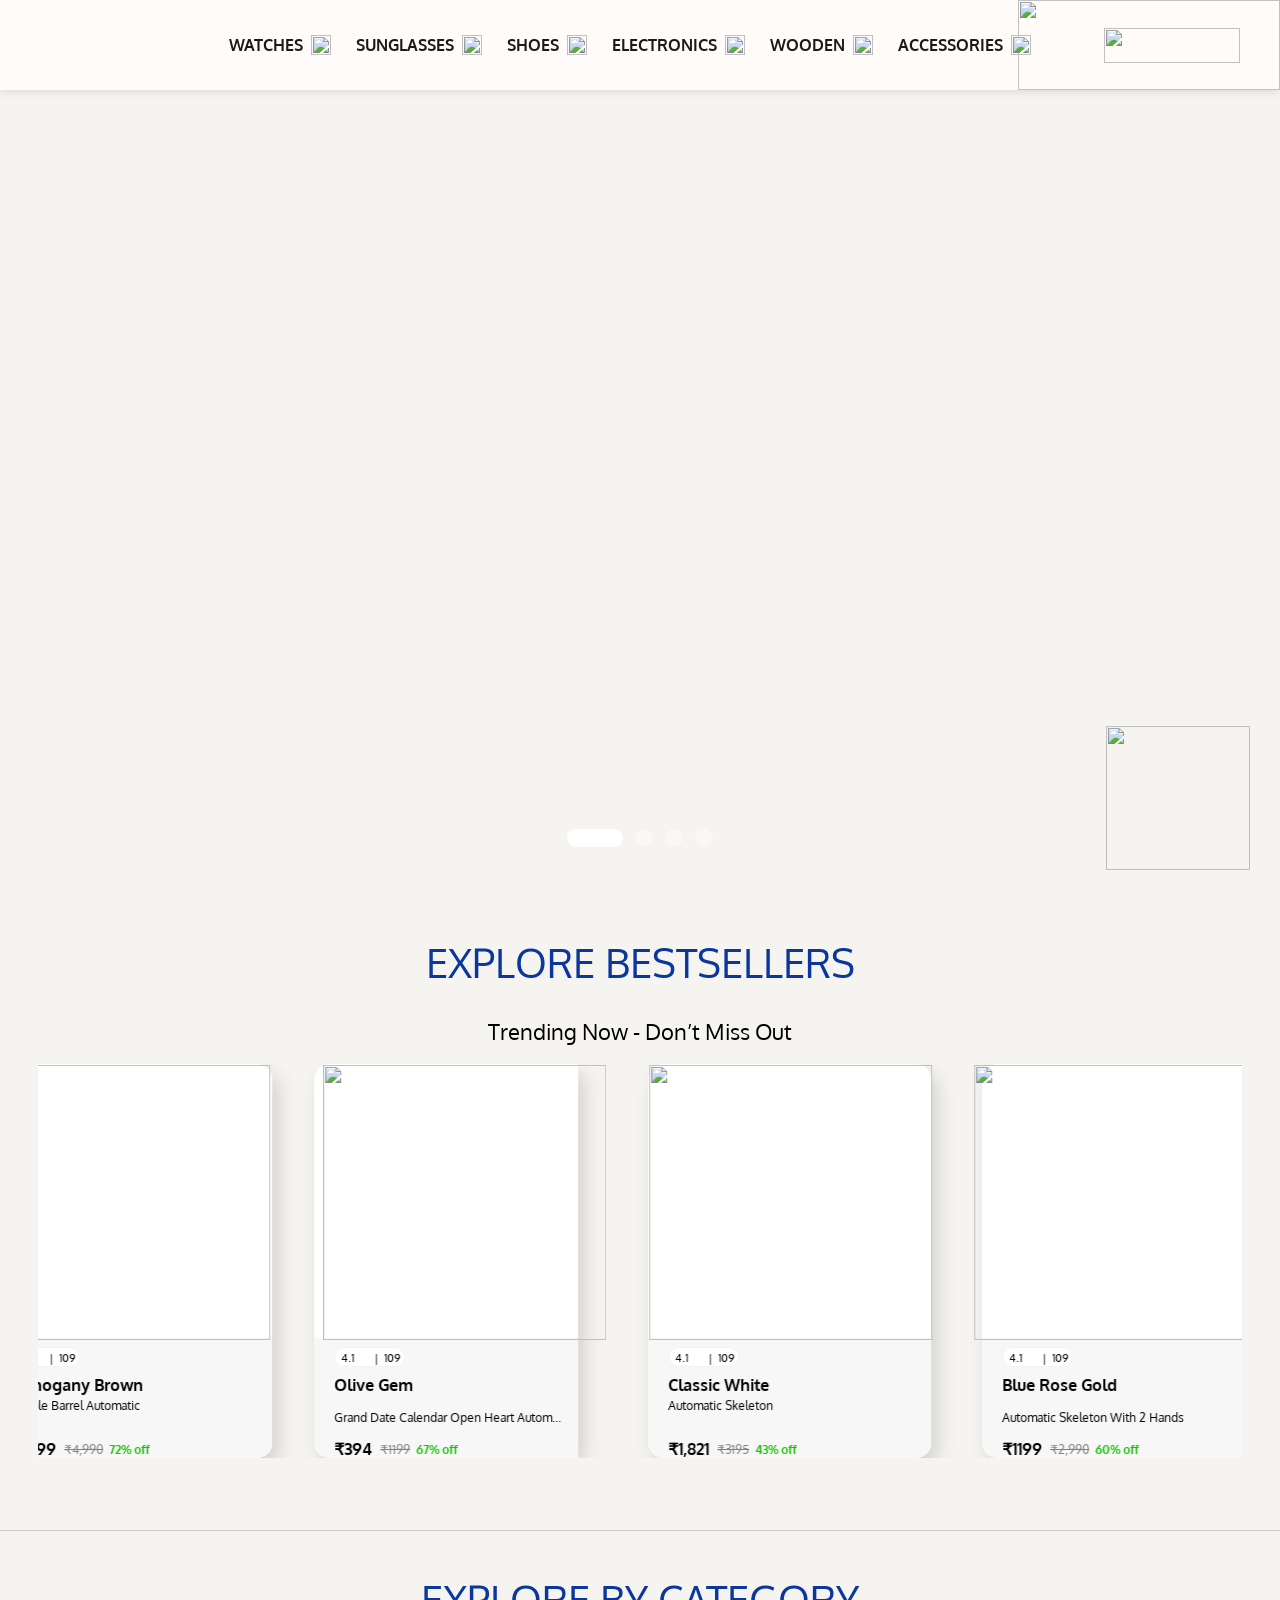
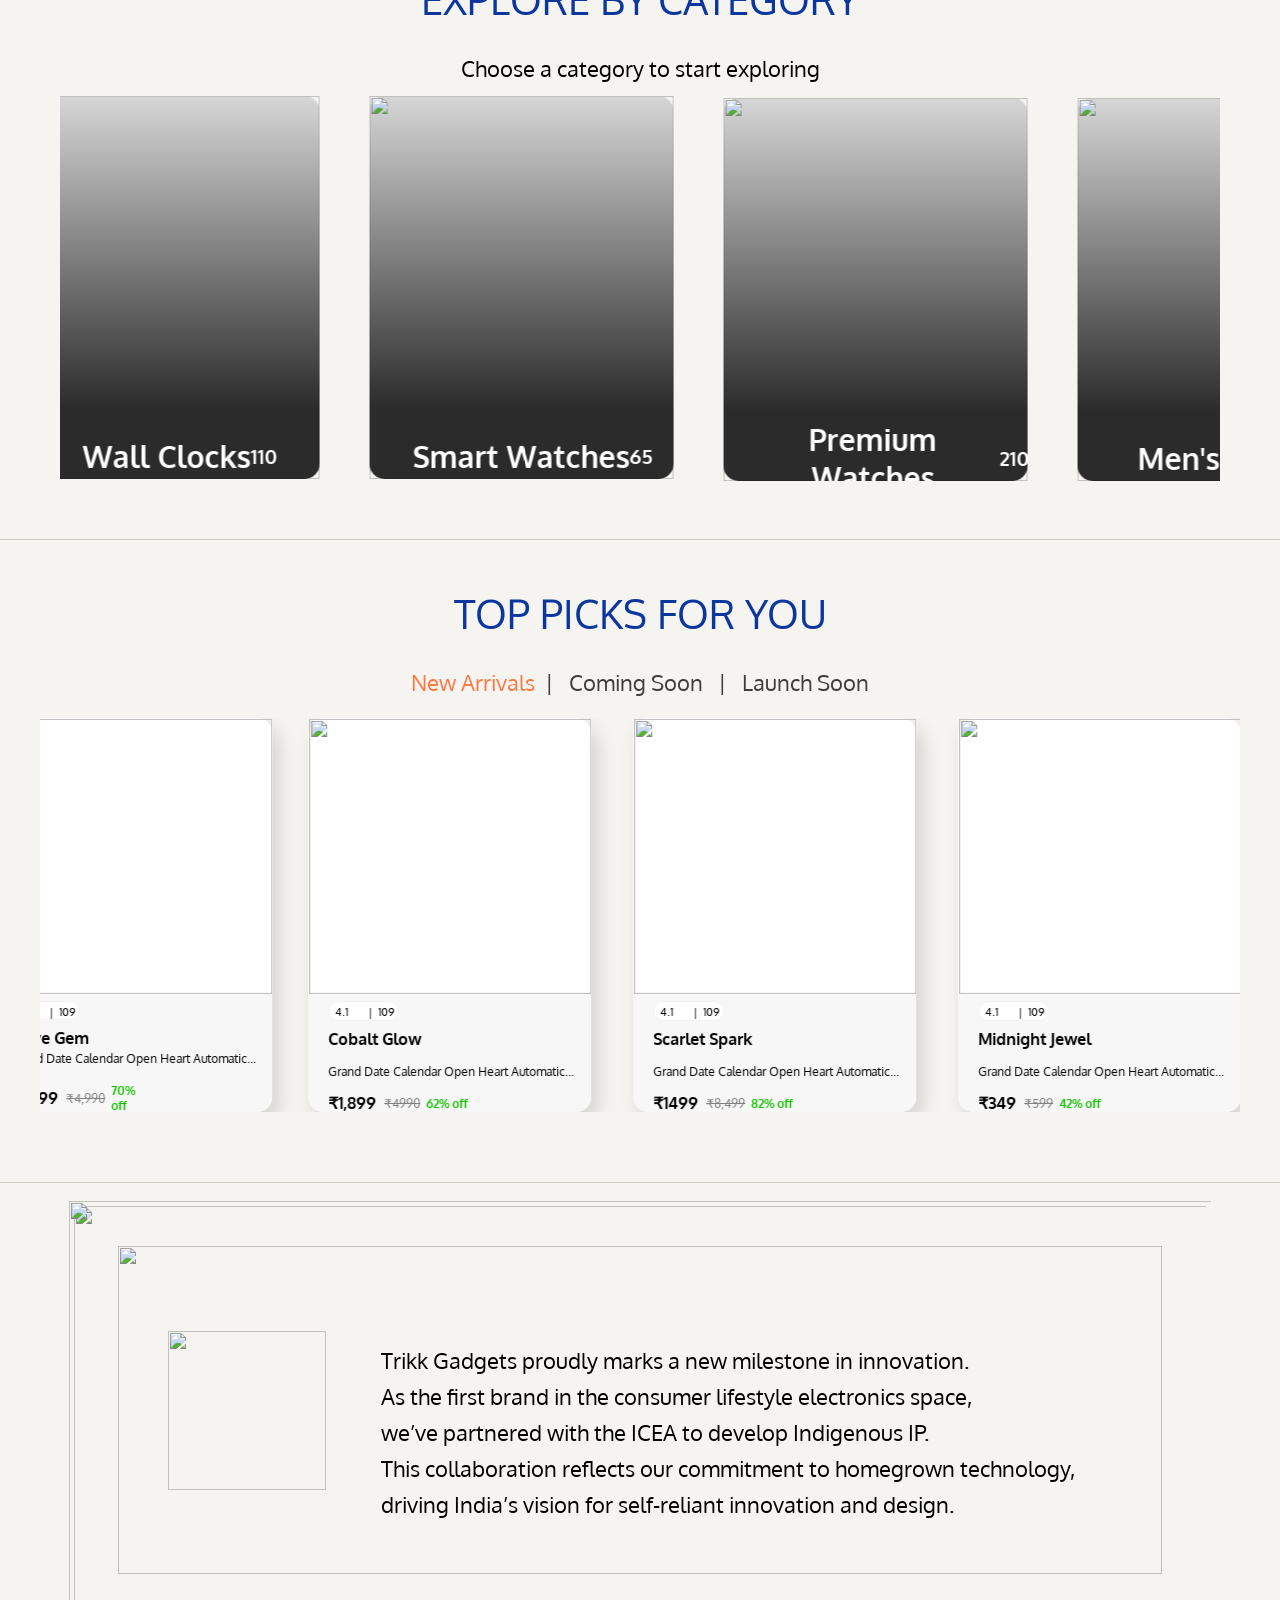
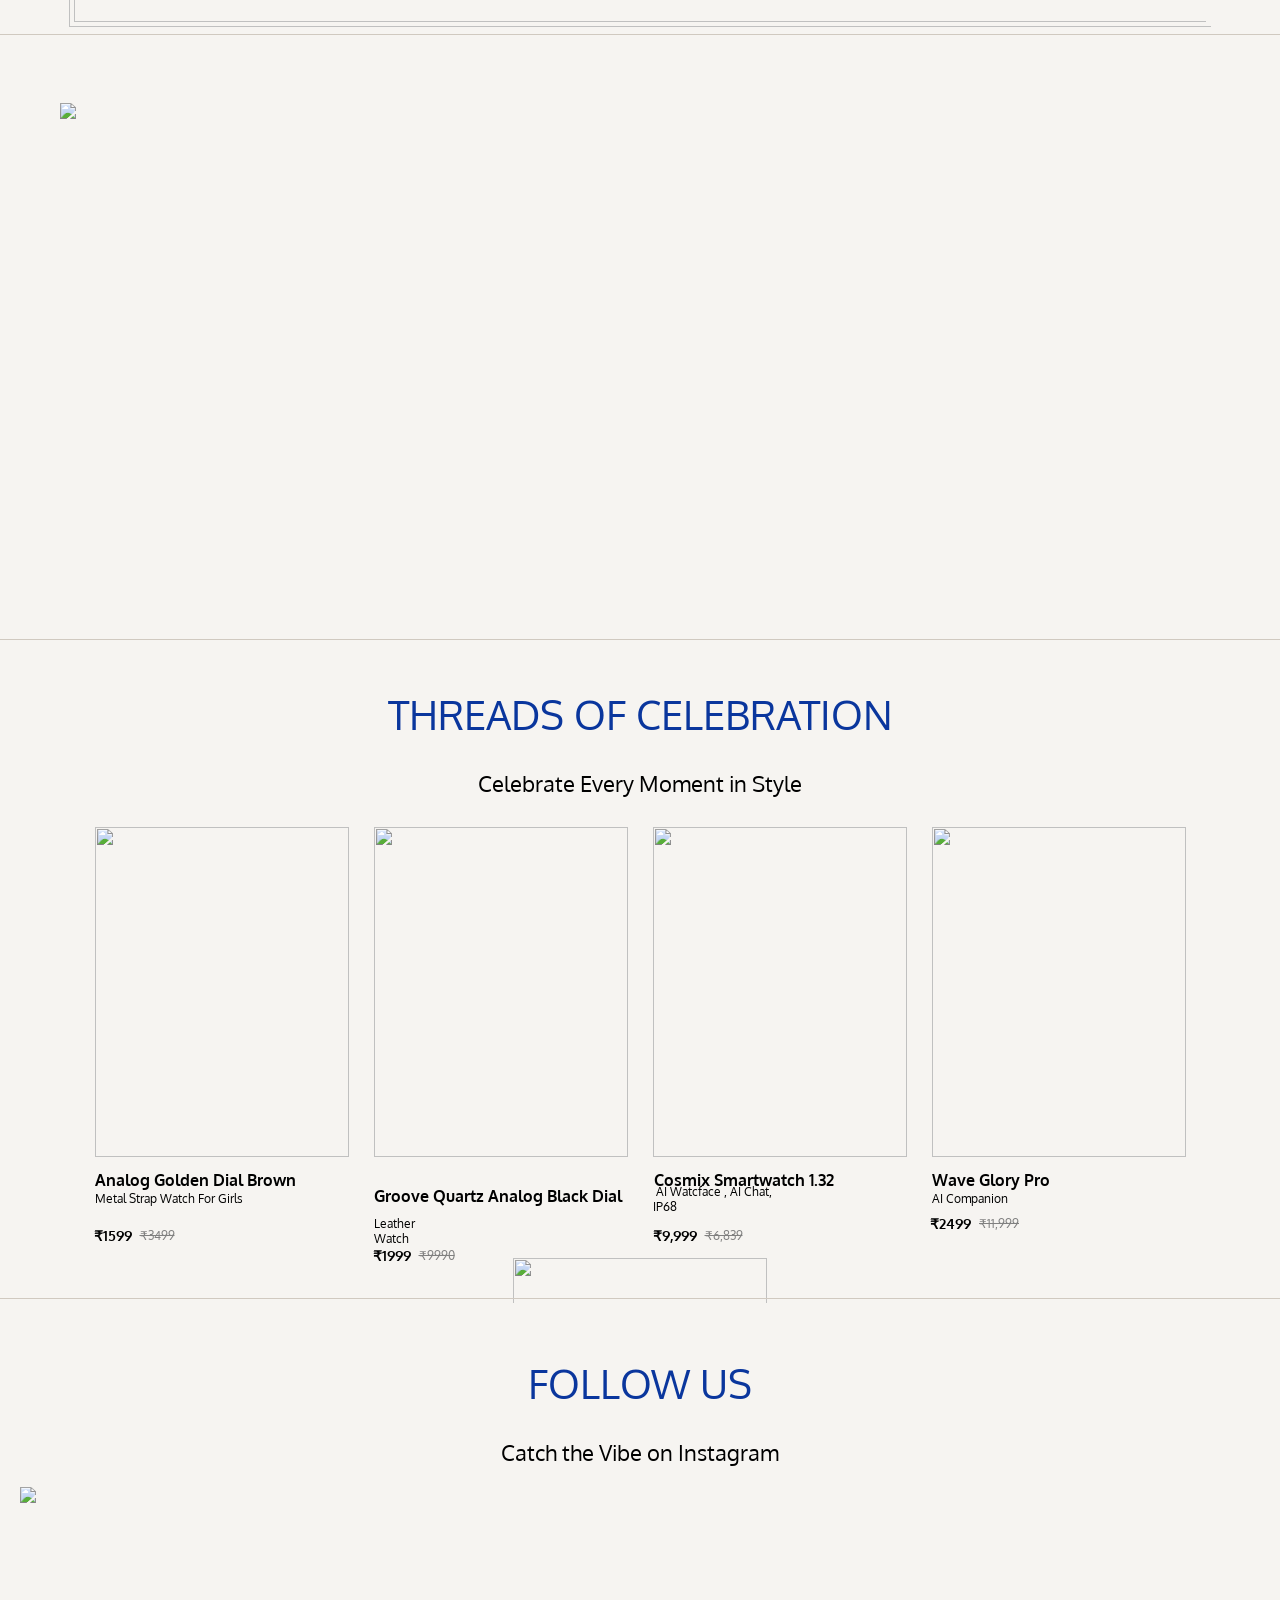
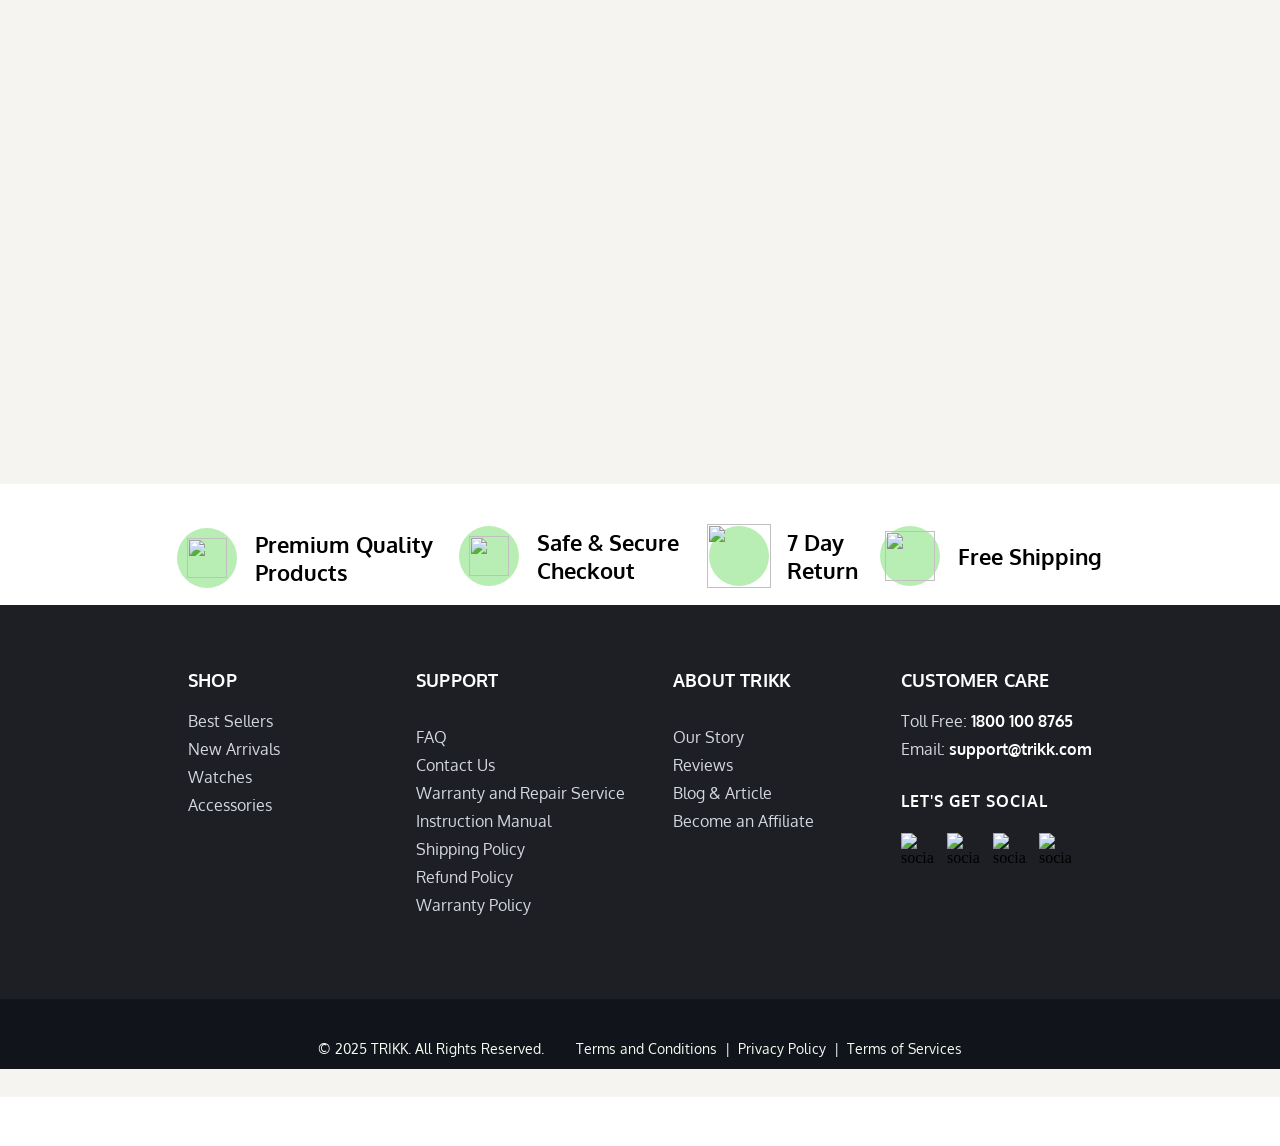
==== commit 46d7648b: "Refactor index.html and footer.html for improved layout and styling; implement new looping sliders f" ====
--- a/index.html
+++ b/index.html
@@ -94,108 +94,112 @@
         </div>
         <div class="pick-for-you">
           <div class="rectangle-6"></div>
-          <div class="product-box">
-            <div class="rectangle-7"></div>
-            <div class="group-13">
-              <div class="rating">
-                <div class="group-14">
-                  <div class="text-wrapper-18">4.1</div>
-                  <img class="star" src="https://c.animaapp.com/mi8igq1hn2mvbH/img/star-1.svg" />
-                  <div class="element-5">|&nbsp;&nbsp;109</div>
-                </div>
-              </div>
-              <div class="text-wrapper-19">Olive Gem</div>
-              <p class="text-wrapper-20">Grand Date Calendar Open Heart Automatic...</p>
-              <p class="element-off">
-                <span class="text-wrapper-7">₹1,499&nbsp;&nbsp;</span>
-                <span class="text-wrapper-8">₹4,990</span>
-                <span class="text-wrapper-21">&nbsp;&nbsp;</span>
-                <span class="text-wrapper-22">70% off</span>
-              </p>
-            </div>
-            <img class="mask-group-2" src="https://c.animaapp.com/mi8igq1hn2mvbH/img/mask-group-1.png" />
-          </div>
-          <div class="product-box-2">
-            <div class="rectangle-8"></div>
-            <div class="rectangle-7"></div>
-            <div class="text-wrapper-23">Cobalt Glow</div>
-            <p class="element-off-2">
-              <span class="text-wrapper-7">₹1,899&nbsp;&nbsp;</span>
-              <span class="text-wrapper-8">₹4990</span>
-              <span class="text-wrapper-21">&nbsp;&nbsp;</span>
-              <span class="text-wrapper-22">62% off</span>
-            </p>
-            <p class="text-wrapper-24">Grand Date Calendar Open Heart Automatic...</p>
-            <div class="group-wrapper">
-              <div class="group-14">
-                <div class="text-wrapper-18">4.1</div>
-                <img class="star" src="https://c.animaapp.com/mi8igq1hn2mvbH/img/star-1.svg" />
-                <div class="element-5">|&nbsp;&nbsp;109</div>
-              </div>
-            </div>
-            <img class="mask-group-2" src="https://c.animaapp.com/mi8igq1hn2mvbH/img/mask-group-2.png" />
-          </div>
-          <div class="product-box-3">
-            <div class="rectangle-8"></div>
-            <div class="rectangle-7"></div>
-            <div class="text-wrapper-23">Scarlet Spark</div>
-            <p class="element-off-2">
-              <span class="text-wrapper-7">₹1499&nbsp;&nbsp;</span>
-              <span class="text-wrapper-8">₹8,499</span>
-              <span class="text-wrapper-21">&nbsp;&nbsp;</span>
-              <span class="text-wrapper-22">82% off</span>
-            </p>
-            <p class="text-wrapper-24">Grand Date Calendar Open Heart Automatic...</p>
-            <div class="group-wrapper">
-              <div class="group-14">
-                <div class="text-wrapper-18">4.1</div>
-                <img class="star" src="https://c.animaapp.com/mi8igq1hn2mvbH/img/star-1.svg" />
-                <div class="element-5">|&nbsp;&nbsp;109</div>
-              </div>
-            </div>
-            <img class="mask-group-2" src="https://c.animaapp.com/mi8igq1hn2mvbH/img/mask-group-3.png" />
-          </div>
-          <div class="product-box-4">
-            <div class="rectangle-8"></div>
-            <div class="rectangle-7"></div>
-            <div class="text-wrapper-23">Midnight Jewel</div>
-            <p class="element-off-2">
-              <span class="text-wrapper-7">₹349&nbsp;&nbsp;</span>
-              <span class="text-wrapper-8">₹599</span>
-              <span class="text-wrapper-21">&nbsp;&nbsp;</span>
-              <span class="text-wrapper-22">42% off</span>
-            </p>
-            <p class="text-wrapper-24">Grand Date Calendar Open Heart Automatic...</p>
-            <div class="group-wrapper">
-              <div class="group-14">
-                <div class="text-wrapper-18">4.1</div>
-                <img class="star" src="https://c.animaapp.com/mi8igq1hn2mvbH/img/star-1.svg" />
-                <div class="element-5">|&nbsp;&nbsp;109</div>
-              </div>
-            </div>
-            <img class="mask-group-2" src="https://c.animaapp.com/mi8igq1hn2mvbH/img/mask-group-4.png" />
-          </div>
-          <div class="product-box-5">
-            <div class="rectangle-9"></div>
-            <div class="rectangle-10"></div>
-            <div class="text-wrapper-23">Cobalt Wave</div>
-            <p class="element-off-2">
-              <span class="text-wrapper-7">₹499&nbsp;&nbsp;</span>
-              <span class="text-wrapper-8">₹1999</span>
-              <span class="text-wrapper-21">&nbsp;&nbsp;</span>
-              <span class="text-wrapper-22">75% off</span>
-            </p>
-            <p class="text-wrapper-24">Grand Date Calendar Open Heart Automatic...</p>
-            <div class="group-wrapper">
-              <div class="group-14">
-                <div class="text-wrapper-18">4.1</div>
-                <img class="star" src="https://c.animaapp.com/mi8igq1hn2mvbH/img/star-1.svg" />
-                <div class="element-5">|&nbsp;&nbsp;109</div>
-              </div>
-            </div>
-            <img class="mask-group-3" src="https://c.animaapp.com/mi8igq1hn2mvbH/img/mask-group-5.png" />
-          </div>
-          <img class="arrow" src="https://c.animaapp.com/mi8igq1hn2mvbH/img/arrow.png" />
+          <div class="top-picks-slider">
+            <div class="top-picks-track">
+              <div class="product-box">
+                <div class="rectangle-7"></div>
+                <div class="group-13">
+                  <div class="rating">
+                    <div class="group-14">
+                      <div class="text-wrapper-18">4.1</div>
+                      <img class="star" src="https://c.animaapp.com/mi8igq1hn2mvbH/img/star-1.svg" />
+                      <div class="element-5">|&nbsp;&nbsp;109</div>
+                    </div>
+                  </div>
+                  <div class="text-wrapper-19">Olive Gem</div>
+                  <p class="text-wrapper-20">Grand Date Calendar Open Heart Automatic...</p>
+                  <p class="element-off">
+                    <span class="text-wrapper-7">₹1,499&nbsp;&nbsp;</span>
+                    <span class="text-wrapper-8">₹4,990</span>
+                    <span class="text-wrapper-21">&nbsp;&nbsp;</span>
+                    <span class="text-wrapper-22">70% off</span>
+                  </p>
+                </div>
+                <img class="mask-group-2" src="https://c.animaapp.com/mi8igq1hn2mvbH/img/mask-group-1.png" />
+              </div>
+              <div class="product-box-2">
+                <div class="rectangle-8"></div>
+                <div class="rectangle-7"></div>
+                <div class="text-wrapper-23">Cobalt Glow</div>
+                <p class="element-off-2">
+                  <span class="text-wrapper-7">₹1,899&nbsp;&nbsp;</span>
+                  <span class="text-wrapper-8">₹4990</span>
+                  <span class="text-wrapper-21">&nbsp;&nbsp;</span>
+                  <span class="text-wrapper-22">62% off</span>
+                </p>
+                <p class="text-wrapper-24">Grand Date Calendar Open Heart Automatic...</p>
+                <div class="group-wrapper">
+                  <div class="group-14">
+                    <div class="text-wrapper-18">4.1</div>
+                    <img class="star" src="https://c.animaapp.com/mi8igq1hn2mvbH/img/star-1.svg" />
+                    <div class="element-5">|&nbsp;&nbsp;109</div>
+                  </div>
+                </div>
+                <img class="mask-group-2" src="https://c.animaapp.com/mi8igq1hn2mvbH/img/mask-group-2.png" />
+              </div>
+              <div class="product-box-3">
+                <div class="rectangle-8"></div>
+                <div class="rectangle-7"></div>
+                <div class="text-wrapper-23">Scarlet Spark</div>
+                <p class="element-off-2">
+                  <span class="text-wrapper-7">₹1499&nbsp;&nbsp;</span>
+                  <span class="text-wrapper-8">₹8,499</span>
+                  <span class="text-wrapper-21">&nbsp;&nbsp;</span>
+                  <span class="text-wrapper-22">82% off</span>
+                </p>
+                <p class="text-wrapper-24">Grand Date Calendar Open Heart Automatic...</p>
+                <div class="group-wrapper">
+                  <div class="group-14">
+                    <div class="text-wrapper-18">4.1</div>
+                    <img class="star" src="https://c.animaapp.com/mi8igq1hn2mvbH/img/star-1.svg" />
+                    <div class="element-5">|&nbsp;&nbsp;109</div>
+                  </div>
+                </div>
+                <img class="mask-group-2" src="https://c.animaapp.com/mi8igq1hn2mvbH/img/mask-group-3.png" />
+              </div>
+              <div class="product-box-4">
+                <div class="rectangle-8"></div>
+                <div class="rectangle-7"></div>
+                <div class="text-wrapper-23">Midnight Jewel</div>
+                <p class="element-off-2">
+                  <span class="text-wrapper-7">₹349&nbsp;&nbsp;</span>
+                  <span class="text-wrapper-8">₹599</span>
+                  <span class="text-wrapper-21">&nbsp;&nbsp;</span>
+                  <span class="text-wrapper-22">42% off</span>
+                </p>
+                <p class="text-wrapper-24">Grand Date Calendar Open Heart Automatic...</p>
+                <div class="group-wrapper">
+                  <div class="group-14">
+                    <div class="text-wrapper-18">4.1</div>
+                    <img class="star" src="https://c.animaapp.com/mi8igq1hn2mvbH/img/star-1.svg" />
+                    <div class="element-5">|&nbsp;&nbsp;109</div>
+                  </div>
+                </div>
+                <img class="mask-group-2" src="https://c.animaapp.com/mi8igq1hn2mvbH/img/mask-group-4.png" />
+              </div>
+              <div class="product-box-5">
+                <div class="rectangle-9"></div>
+                <div class="rectangle-10"></div>
+                <div class="text-wrapper-23">Cobalt Wave</div>
+                <p class="element-off-2">
+                  <span class="text-wrapper-7">₹499&nbsp;&nbsp;</span>
+                  <span class="text-wrapper-8">₹1999</span>
+                  <span class="text-wrapper-21">&nbsp;&nbsp;</span>
+                  <span class="text-wrapper-22">75% off</span>
+                </p>
+                <p class="text-wrapper-24">Grand Date Calendar Open Heart Automatic...</p>
+                <div class="group-wrapper">
+                  <div class="group-14">
+                    <div class="text-wrapper-18">4.1</div>
+                    <img class="star" src="https://c.animaapp.com/mi8igq1hn2mvbH/img/star-1.svg" />
+                    <div class="element-5">|&nbsp;&nbsp;109</div>
+                  </div>
+                </div>
+                <img class="mask-group-3" src="https://c.animaapp.com/mi8igq1hn2mvbH/img/mask-group-5.png" />
+              </div>
+            </div>
+          </div>
+          <!-- <img class="arrow" src="https://c.animaapp.com/mi8igq1hn2mvbH/img/arrow.png" /> -->
           <div class="section-title-3">
             <div class="top-picks-for-you">TOP PICKS FOR YOU</div>
             <p class="new-arrivals-coming">
@@ -206,40 +210,42 @@
           </div>
         </div>
         <div class="category">
-          <div class="box-3"></div>
-          <img class="arrow-2" src="https://c.animaapp.com/mi8igq1hn2mvbH/img/arrow-1.png" />
-          <div class="group-15">
-            <div class="box-4">
-              <div class="rectangle-11"></div>
-              <img class="mask-group-4" src="https://c.animaapp.com/mi8igq1hn2mvbH/img/mask-group-7.png" />
-              <div class="rectangle-12"></div>
-              <p class="wall-clocks">
-                <span class="text-wrapper-28">Wall Clocks<br /></span> <span class="text-wrapper-29">110</span>
-              </p>
-            </div>
-            <div class="box-4">
-              <div class="rectangle-11"></div>
-              <img class="mask-group-4" src="https://c.animaapp.com/mi8igq1hn2mvbH/img/mask-group-8.png" />
-              <div class="rectangle-12"></div>
-              <p class="smart-watches">
-                <span class="text-wrapper-28">Smart Watches<br /></span> <span class="text-wrapper-29">65</span>
-              </p>
-            </div>
-            <div class="box-5">
-              <div class="rectangle-11"></div>
-              <img class="mask-group-4" src="https://c.animaapp.com/mi8igq1hn2mvbH/img/mask-group-9.png" />
-              <div class="rectangle-12"></div>
-              <p class="premium-watches">
-                <span class="text-wrapper-28">Premium Watches<br /></span> <span class="text-wrapper-29">210</span>
-              </p>
-            </div>
-            <div class="box-5">
-              <div class="rectangle-11"></div>
-              <img class="mask-group-4" src="https://c.animaapp.com/mi8igq1hn2mvbH/img/mask-group-10.png" />
-              <div class="rectangle-12"></div>
-              <p class="men-s-watch">
-                <span class="text-wrapper-28">Men&#39;s Watch<br /></span> <span class="text-wrapper-29">240</span>
-              </p>
+          <!-- <div class="box-3"></div> -->
+          <!-- <img class="arrow-2" src="https://c.animaapp.com/mi8igq1hn2mvbH/img/arrow-1.png" /> -->
+          <div class="category-slider">
+            <div class="group-15">
+              <div class="box-4">
+                <div class="rectangle-11"></div>
+                <img class="mask-group-4" src="https://c.animaapp.com/mi8igq1hn2mvbH/img/mask-group-7.png" />
+                <div class="rectangle-12"></div>
+                <p class="wall-clocks">
+                  <span class="text-wrapper-28">Wall Clocks<br /></span> <span class="text-wrapper-29">110</span>
+                </p>
+              </div>
+              <div class="box-4">
+                <div class="rectangle-11"></div>
+                <img class="mask-group-4" src="https://c.animaapp.com/mi8igq1hn2mvbH/img/mask-group-8.png" />
+                <div class="rectangle-12"></div>
+                <p class="smart-watches">
+                  <span class="text-wrapper-28">Smart Watches<br /></span> <span class="text-wrapper-29">65</span>
+                </p>
+              </div>
+              <div class="box-5">
+                <div class="rectangle-11"></div>
+                <img class="mask-group-4" src="https://c.animaapp.com/mi8igq1hn2mvbH/img/mask-group-9.png" />
+                <div class="rectangle-12"></div>
+                <p class="premium-watches">
+                  <span class="text-wrapper-28">Premium Watches<br /></span> <span class="text-wrapper-29">210</span>
+                </p>
+              </div>
+              <div class="box-5">
+                <div class="rectangle-11"></div>
+                <img class="mask-group-4" src="https://c.animaapp.com/mi8igq1hn2mvbH/img/mask-group-10.png" />
+                <div class="rectangle-12"></div>
+                <p class="men-s-watch">
+                  <span class="text-wrapper-28">Men&#39;s Watch<br /></span> <span class="text-wrapper-29">240</span>
+                </p>
+              </div>
             </div>
           </div>
           <div class="section-title-4">
@@ -258,107 +264,111 @@
         </div>
         <div class="best-sellers">
           <div class="rectangle-6"></div>
-          <div class="product-box-6">
-            <div class="rectangle-20"></div>
-            <div class="rectangle-21"></div>
-            <div class="text-wrapper-33">Mahogany Brown</div>
-            <p class="element-off-3">
-              <span class="text-wrapper-7">₹1,399&nbsp;&nbsp;</span>
-              <span class="text-wrapper-8">₹4,990</span>
-              <span class="text-wrapper-21">&nbsp;&nbsp;</span>
-              <span class="text-wrapper-22">72% off</span>
-            </p>
-            <div class="text-wrapper-34">Double Barrel Automatic</div>
-            <div class="div-wrapper">
-              <div class="group-14">
-                <div class="text-wrapper-18">4.1</div>
-                <img class="star" src="https://c.animaapp.com/mi8igq1hn2mvbH/img/star-1.svg" />
-                <div class="element-5">|&nbsp;&nbsp;109</div>
-              </div>
-            </div>
-            <img class="mask-group-6" src="https://c.animaapp.com/mi8igq1hn2mvbH/img/mask-group-12.png" />
-          </div>
-          <div class="product-box-7">
-            <div class="rectangle-9"></div>
-            <div class="rectangle-10"></div>
-            <div class="text-wrapper-23">Olive Gem</div>
-            <p class="element-off-2">
-              <span class="text-wrapper-7">₹394&nbsp;&nbsp;</span>
-              <span class="text-wrapper-8">₹1199</span>
-              <span class="text-wrapper-21">&nbsp;&nbsp;</span>
-              <span class="text-wrapper-22">67% off</span>
-            </p>
-            <p class="text-wrapper-24">Grand Date Calendar Open Heart Autom...</p>
-            <div class="group-wrapper">
-              <div class="group-14">
-                <div class="text-wrapper-18">4.1</div>
-                <img class="star" src="https://c.animaapp.com/mi8igq1hn2mvbH/img/star-1.svg" />
-                <div class="element-5">|&nbsp;&nbsp;109</div>
-              </div>
-            </div>
-            <img class="mask-group-7" src="https://c.animaapp.com/mi8igq1hn2mvbH/img/mask-group-13.png" />
-          </div>
-          <img class="arrow-3" src="https://c.animaapp.com/mi8igq1hn2mvbH/img/arrow-2.png" />
-          <div class="product-box-8">
-            <div class="rectangle-8"></div>
-            <div class="rectangle-7"></div>
-            <div class="text-wrapper-23">Classic White</div>
-            <p class="element-off-2">
-              <span class="text-wrapper-7">₹1,821&nbsp;&nbsp;</span>
-              <span class="text-wrapper-8">₹3195</span>
-              <span class="text-wrapper-21">&nbsp;&nbsp;</span>
-              <span class="text-wrapper-22">43% off</span>
-            </p>
-            <div class="text-wrapper-24">Automatic Skeleton</div>
-            <div class="group-wrapper">
-              <div class="group-14">
-                <div class="text-wrapper-18">4.1</div>
-                <img class="star" src="https://c.animaapp.com/mi8igq1hn2mvbH/img/star-1.svg" />
-                <div class="element-5">|&nbsp;&nbsp;109</div>
-              </div>
-            </div>
-            <img class="mask-group-8" src="https://c.animaapp.com/mi8igq1hn2mvbH/img/mask-group-14.png" />
-          </div>
-          <div class="product-box-9">
-            <div class="rectangle-22"></div>
-            <div class="rectangle-23"></div>
-            <div class="text-wrapper-35">Blue Rose Gold</div>
-            <p class="element-off-4">
-              <span class="text-wrapper-7">₹1199&nbsp;&nbsp;</span>
-              <span class="text-wrapper-8">₹2,990</span>
-              <span class="text-wrapper-21">&nbsp;&nbsp;</span>
-              <span class="text-wrapper-22">60% off</span>
-            </p>
-            <p class="text-wrapper-36">Automatic Skeleton With 2 Hands</p>
-            <div class="rating-2">
-              <div class="group-14">
-                <div class="text-wrapper-18">4.1</div>
-                <img class="star" src="https://c.animaapp.com/mi8igq1hn2mvbH/img/star-1.svg" />
-                <div class="element-5">|&nbsp;&nbsp;109</div>
-              </div>
-            </div>
-            <img class="mask-group-6" src="https://c.animaapp.com/mi8igq1hn2mvbH/img/mask-group-15.png" />
-          </div>
-          <div class="product-box-10">
-            <div class="rectangle-8"></div>
-            <div class="rectangle-7"></div>
-            <div class="text-wrapper-23">Warm Gold</div>
-            <p class="element-off-2">
-              <span class="text-wrapper-7">₹1,749&nbsp;&nbsp;</span>
-              <span class="text-wrapper-8">₹7950</span>
-              <span class="text-wrapper-21">&nbsp;&nbsp;</span>
-              <span class="text-wrapper-22">78% off</span>
-            </p>
-            <div class="text-wrapper-24">Grande Skeleton Automatic</div>
-            <div class="group-wrapper">
-              <div class="group-14">
-                <div class="text-wrapper-18">4.1</div>
-                <img class="star" src="https://c.animaapp.com/mi8igq1hn2mvbH/img/star-1.svg" />
-                <div class="element-5">|&nbsp;&nbsp;109</div>
-              </div>
-            </div>
-            <img class="mask-group-8" src="https://c.animaapp.com/mi8igq1hn2mvbH/img/mask-group-16.png" />
-          </div>
+          <div class="best-sellers-slider">
+            <div class="best-sellers-track">
+              <div class="product-box-6">
+                <div class="rectangle-20"></div>
+                <div class="rectangle-21"></div>
+                <div class="text-wrapper-33">Mahogany Brown</div>
+                <p class="element-off-3">
+                  <span class="text-wrapper-7">₹1,399&nbsp;&nbsp;</span>
+                  <span class="text-wrapper-8">₹4,990</span>
+                  <span class="text-wrapper-21">&nbsp;&nbsp;</span>
+                  <span class="text-wrapper-22">72% off</span>
+                </p>
+                <div class="text-wrapper-34">Double Barrel Automatic</div>
+                <div class="div-wrapper">
+                  <div class="group-14">
+                    <div class="text-wrapper-18">4.1</div>
+                    <img class="star" src="https://c.animaapp.com/mi8igq1hn2mvbH/img/star-1.svg" />
+                    <div class="element-5">|&nbsp;&nbsp;109</div>
+                  </div>
+                </div>
+                <img class="mask-group-6" src="https://c.animaapp.com/mi8igq1hn2mvbH/img/mask-group-12.png" />
+              </div>
+              <div class="product-box-7">
+                <div class="rectangle-9"></div>
+                <div class="rectangle-10"></div>
+                <div class="text-wrapper-23">Olive Gem</div>
+                <p class="element-off-2">
+                  <span class="text-wrapper-7">₹394&nbsp;&nbsp;</span>
+                  <span class="text-wrapper-8">₹1199</span>
+                  <span class="text-wrapper-21">&nbsp;&nbsp;</span>
+                  <span class="text-wrapper-22">67% off</span>
+                </p>
+                <p class="text-wrapper-24">Grand Date Calendar Open Heart Autom...</p>
+                <div class="group-wrapper">
+                  <div class="group-14">
+                    <div class="text-wrapper-18">4.1</div>
+                    <img class="star" src="https://c.animaapp.com/mi8igq1hn2mvbH/img/star-1.svg" />
+                    <div class="element-5">|&nbsp;&nbsp;109</div>
+                  </div>
+                </div>
+                <img class="mask-group-7" src="https://c.animaapp.com/mi8igq1hn2mvbH/img/mask-group-13.png" />
+              </div>
+              <div class="product-box-8">
+                <div class="rectangle-8"></div>
+                <div class="rectangle-7"></div>
+                <div class="text-wrapper-23">Classic White</div>
+                <p class="element-off-2">
+                  <span class="text-wrapper-7">₹1,821&nbsp;&nbsp;</span>
+                  <span class="text-wrapper-8">₹3195</span>
+                  <span class="text-wrapper-21">&nbsp;&nbsp;</span>
+                  <span class="text-wrapper-22">43% off</span>
+                </p>
+                <div class="text-wrapper-24">Automatic Skeleton</div>
+                <div class="group-wrapper">
+                  <div class="group-14">
+                    <div class="text-wrapper-18">4.1</div>
+                    <img class="star" src="https://c.animaapp.com/mi8igq1hn2mvbH/img/star-1.svg" />
+                    <div class="element-5">|&nbsp;&nbsp;109</div>
+                  </div>
+                </div>
+                <img class="mask-group-8" src="https://c.animaapp.com/mi8igq1hn2mvbH/img/mask-group-14.png" />
+              </div>
+              <div class="product-box-9">
+                <div class="rectangle-22"></div>
+                <div class="rectangle-23"></div>
+                <div class="text-wrapper-35">Blue Rose Gold</div>
+                <p class="element-off-4">
+                  <span class="text-wrapper-7">₹1199&nbsp;&nbsp;</span>
+                  <span class="text-wrapper-8">₹2,990</span>
+                  <span class="text-wrapper-21">&nbsp;&nbsp;</span>
+                  <span class="text-wrapper-22">60% off</span>
+                </p>
+                <p class="text-wrapper-36">Automatic Skeleton With 2 Hands</p>
+                <div class="rating-2">
+                  <div class="group-14">
+                    <div class="text-wrapper-18">4.1</div>
+                    <img class="star" src="https://c.animaapp.com/mi8igq1hn2mvbH/img/star-1.svg" />
+                    <div class="element-5">|&nbsp;&nbsp;109</div>
+                  </div>
+                </div>
+                <img class="mask-group-6" src="https://c.animaapp.com/mi8igq1hn2mvbH/img/mask-group-15.png" />
+              </div>
+              <div class="product-box-10">
+                <div class="rectangle-8"></div>
+                <div class="rectangle-7"></div>
+                <div class="text-wrapper-23">Warm Gold</div>
+                <p class="element-off-2">
+                  <span class="text-wrapper-7">₹1,749&nbsp;&nbsp;</span>
+                  <span class="text-wrapper-8">₹7950</span>
+                  <span class="text-wrapper-21">&nbsp;&nbsp;</span>
+                  <span class="text-wrapper-22">78% off</span>
+                </p>
+                <div class="text-wrapper-24">Grande Skeleton Automatic</div>
+                <div class="group-wrapper">
+                  <div class="group-14">
+                    <div class="text-wrapper-18">4.1</div>
+                    <img class="star" src="https://c.animaapp.com/mi8igq1hn2mvbH/img/star-1.svg" />
+                    <div class="element-5">|&nbsp;&nbsp;109</div>
+                  </div>
+                </div>
+                <img class="mask-group-8" src="https://c.animaapp.com/mi8igq1hn2mvbH/img/mask-group-16.png" />
+              </div>
+            </div>
+          </div>
+          <!-- <img class="arrow-3" src="https://c.animaapp.com/mi8igq1hn2mvbH/img/arrow-2.png" /> -->
           <div class="section-title-5">
             <div class="explore-bestsellers">EXPLORE BESTSELLERS</div>
             <p class="text-wrapper-37">Trending Now - Don’t Miss Out</p>
--- a/assets/style.css
+++ b/assets/style.css
@@ -165,197 +165,74 @@
   }
   
   .v .footer {
-    height: 351px;
-    margin-top: 1px;
     background-color: #1d1f24;
     width: 100%;
     display: flex;
     justify-content: center;
+    gap: 48px;
+    padding: 64px clamp(20px, 5vw, 80px);
     flex-wrap: wrap;
-    gap: 40px;
-    padding: 0 40px;
-  }
-  
-  .v .group-3 {
-    margin-top: 55px;
-    width: 107px;
-    height: 157px;
+  }
+
+  .v .footer-column {
+    min-width: 180px;
+    max-width: 260px;
     display: flex;
     flex-direction: column;
-    gap: 14px;
-  }
-  
-  .v .shop {
-    width: 50px;
-    height: 23px;
+    gap: 16px;
+  }
+
+  .v .footer-wide {
+    max-width: 320px;
+  }
+
+  .v .footer-heading {
+    font-family: "Oxygen", Helvetica;
+    font-weight: 700;
     font-size: 18px;
-    display: flex;
-    align-items: center;
-    justify-content: center;
-    font-family: "Oxygen", Helvetica;
+    color: #ffffff;
+    letter-spacing: 0.2px;
+  }
+
+  .v .social-heading {
+    margin-top: 12px;
+    font-size: 16px;
+    letter-spacing: 1px;
+  }
+
+  .v .footer-links {
+    font-family: "Oxygen", Helvetica;
+    font-weight: 400;
+    color: #d3d7e0;
+    font-size: 16px;
+    line-height: 28px;
+  }
+
+  .v .footer-contact {
+    max-width: 280px;
+  }
+
+  .v .footer-contact-details {
+    font-family: "Oxygen", Helvetica;
+    font-size: 16px;
+    color: #d3d7e0;
+    line-height: 28px;
+  }
+
+  .v .footer-contact-details .highlight {
+    color: #ffffff;
     font-weight: 700;
-    color: #ffffff;
-    letter-spacing: 0;
-    line-height: normal;
-  }
-  
-  .v .best-sellers-new {
-    width: 103px;
-    height: 120px;
-    font-weight: 400;
-    font-size: 18px;
-    line-height: 30px;
-    font-family: "Oxygen", Helvetica;
-    color: #ffffff;
-    letter-spacing: 0;
-  }
-  
-  .v .group-4 {
-    margin-top: 55px;
-    width: 235px;
-    height: 247px;
-    display: flex;
-    flex-direction: column;
-    gap: 14px;
-  }
-  
-  .v .support {
-    display: flex;
-    align-items: center;
-    justify-content: center;
-    width: 82px;
-    height: 23px;
-    font-family: "Oxygen", Helvetica;
-    font-weight: 700;
-    color: #ffffff;
-    font-size: 18px;
-    letter-spacing: 0;
-    line-height: normal;
-  }
-  
-  .v .FAQ-contact-us {
-    width: 231px;
-    height: 210px;
-    font-family: "Oxygen", Helvetica;
-    font-weight: 400;
-    color: #ffffff;
-    font-size: 18px;
-    letter-spacing: 0;
-    line-height: 30px;
-  }
-  
-  .v .group-5 {
-    margin-top: 55px;
-    width: 162px;
-    height: 157px;
-    display: flex;
-    flex-direction: column;
-    gap: 14px;
-  }
-  
-  .v .about-trikk {
-    display: flex;
-    align-items: center;
-    justify-content: center;
-    width: 117px;
-    height: 23px;
-    font-family: "Oxygen", Helvetica;
-    font-weight: 700;
-    color: #ffffff;
-    font-size: 18px;
-    letter-spacing: 0;
-    line-height: normal;
-  }
-  
-  .v .our-story-reviews {
-    width: 158px;
-    height: 120px;
-    font-family: "Oxygen", Helvetica;
-    font-weight: 400;
-    color: #ffffff;
-    font-size: 18px;
-    letter-spacing: 0;
-    line-height: 30px;
-  }
-  
-  .v .group-6 {
-    margin-top: 55px;
-    width: 219px;
-    height: 208px;
-    position: relative;
-  }
-  
-  .v .customer-care {
-    position: absolute;
-    top: 0;
-    left: 0;
-    height: 23px;
-    display: flex;
-    align-items: center;
-    justify-content: center;
-    font-family: "Oxygen", Helvetica;
-    font-weight: 700;
-    color: #ffffff;
-    font-size: 18px;
-    letter-spacing: 0;
-    line-height: normal;
-  }
-  
-  .v .toll-free {
-    position: absolute;
-    top: 37px;
-    left: 0;
-    font-family: "Oxygen", Helvetica;
-    font-weight: 400;
-    color: #ffffff;
-    font-size: 18px;
-    letter-spacing: 0;
-    line-height: 30px;
-  }
-  
-  .v .span {
-    font-family: "Oxygen", Helvetica;
-    font-weight: 400;
-    color: #ffffff;
-    font-size: 18px;
-    letter-spacing: 0;
-    line-height: 30px;
-  }
-  
-  .v .text-wrapper-3 {
-    font-weight: 700;
-  }
-  
-  .v .group-7 {
-    position: absolute;
-    top: 172px;
-    left: 0;
-    width: 36px;
-    height: 36px;
-  }
-  
-  .v .group-8 {
-    position: absolute;
-    top: 171px;
-    left: 50px;
-    width: 35px;
-    height: 35px;
-  }
-  
-  .v .group-9 {
-    position: absolute;
-    top: 172px;
-    left: 100px;
-    width: 35px;
-    height: 35px;
-  }
-  
-  .v .group-10 {
-    position: absolute;
-    top: 171px;
-    left: 150px;
-    width: 35px;
-    height: 35px;
+  }
+
+  .v .footer-social {
+    display: flex;
+    gap: 12px;
+    margin-top: 6px;
+  }
+
+  .v .footer-social img {
+    width: 34px;
+    height: 34px;
   }
   
   .v .copy {
@@ -887,6 +764,32 @@
     width: 100%;
     height: 642px;
     background-color: #f6f4f1;
+  }
+
+  .v .top-picks-slider {
+    position: absolute;
+    top: 178px;
+    left: 40px;
+    width: calc(100% - 80px);
+    height: 394px;
+    overflow: hidden;
+  }
+
+  .v .top-picks-track {
+    display: flex;
+    gap: 36px;
+    height: 100%;
+    width: max-content;
+    align-items: stretch;
+    transition: transform 0.8s ease;
+    will-change: transform;
+  }
+
+  .v .top-picks-track > [class^="product-box"] {
+    position: relative;
+    top: 0;
+    left: 0;
+    flex: 0 0 auto;
   }
   
   .v .product-box {
@@ -1263,17 +1166,26 @@
     width: 388px;
   }
   
-  .v .group-15 {
+  .v .category-slider {
     position: absolute;
     top: 170px;
     left: 60px;
     width: calc(100% - 120px);
     max-width: 1366px;
     height: 385px;
+    overflow: hidden;
+  }
+
+  .v .group-15 {
+    width: max-content;
+    height: 100%;
     display: flex;
     gap: 48px;
-    justify-content: center;
-    flex-wrap: wrap;
+    justify-content: flex-start;
+    flex-wrap: nowrap;
+    align-items: stretch;
+    transition: transform 0.8s ease;
+    will-change: transform;
   }
   
   .v .box-4 {
@@ -1619,6 +1531,32 @@
     position: absolute;
     right: 0;
     width: 388px;
+  }
+
+  .v .best-sellers-slider {
+    position: absolute;
+    top: 176px;
+    left: 38px;
+    width: calc(100% - 76px);
+    height: 394px;
+    overflow: hidden;
+  }
+
+  .v .best-sellers-track {
+    display: flex;
+    gap: 36px;
+    height: 100%;
+    width: max-content;
+    align-items: stretch;
+    transition: transform 0.8s ease;
+    will-change: transform;
+  }
+
+  .v .best-sellers-track > [class^="product-box-"] {
+    position: relative;
+    top: 0;
+    left: 0;
+    flex: 0 0 auto;
   }
   
   .v .product-box-8 {
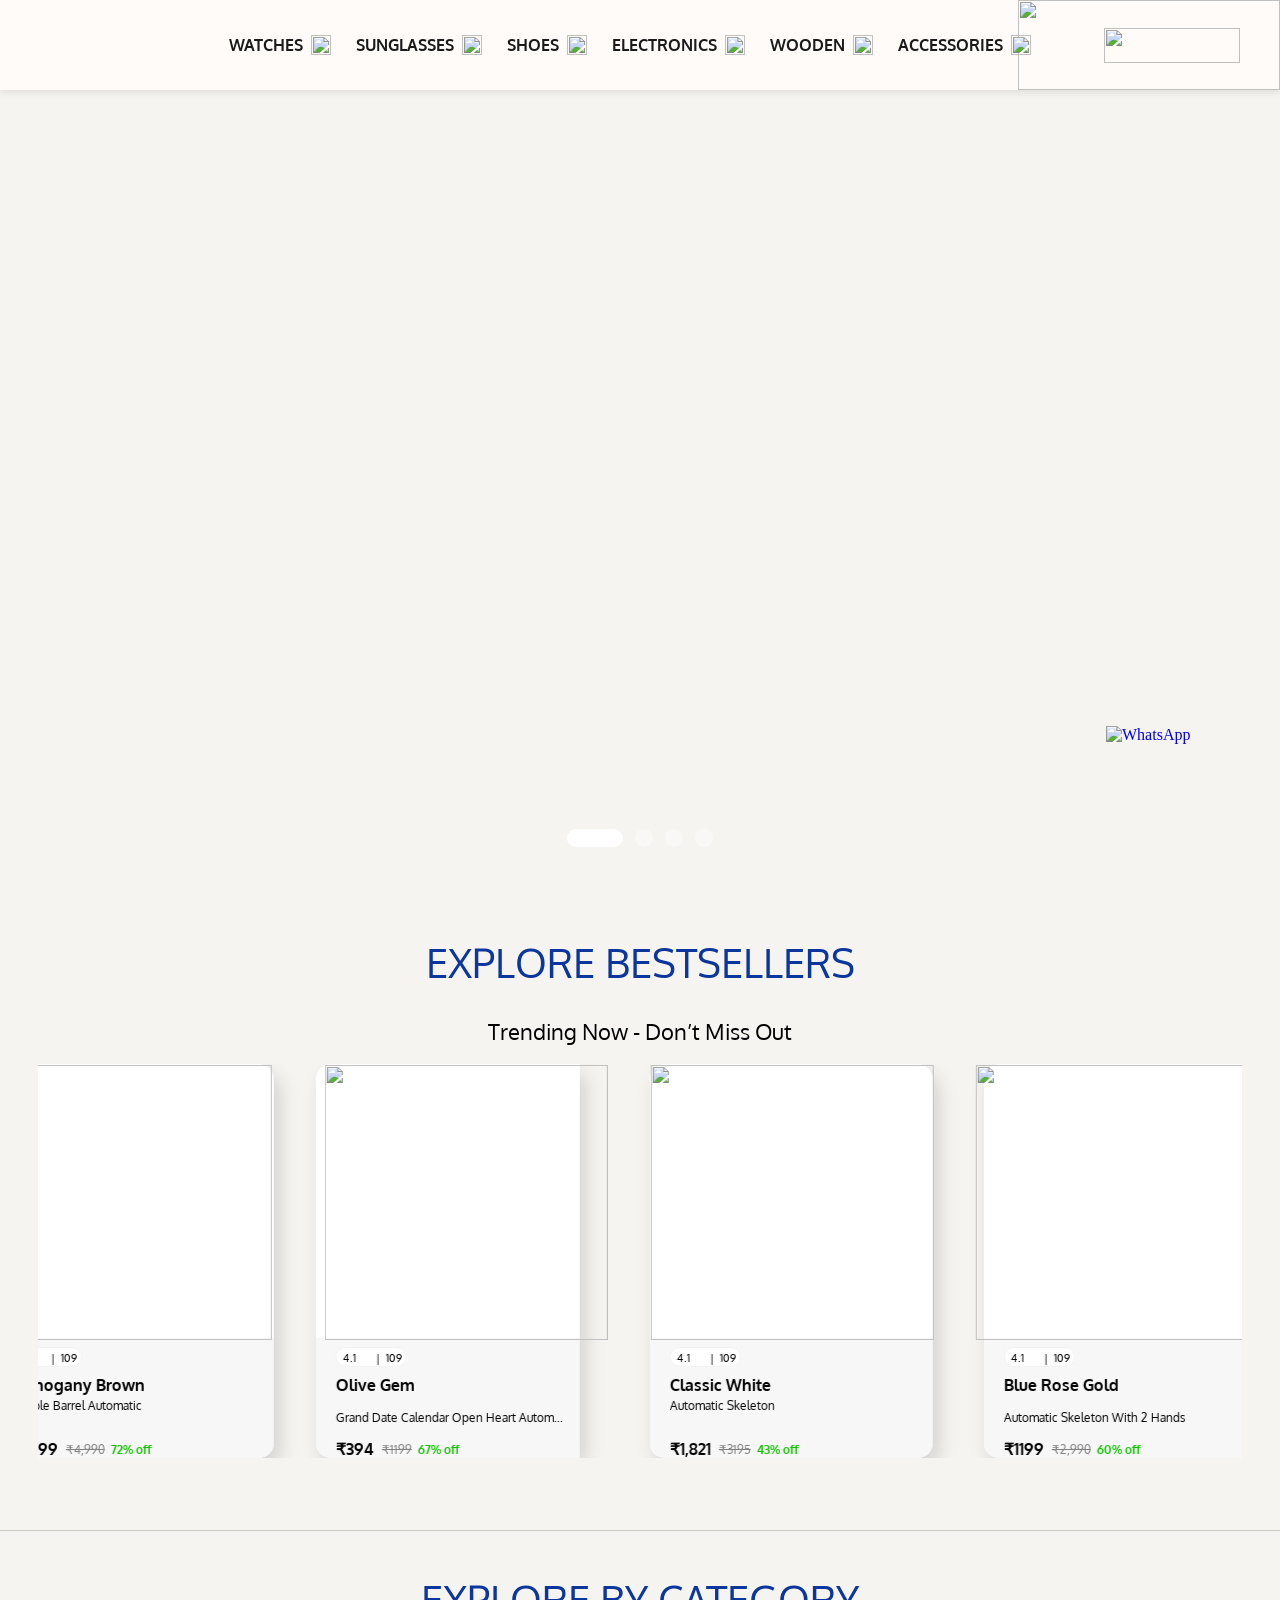
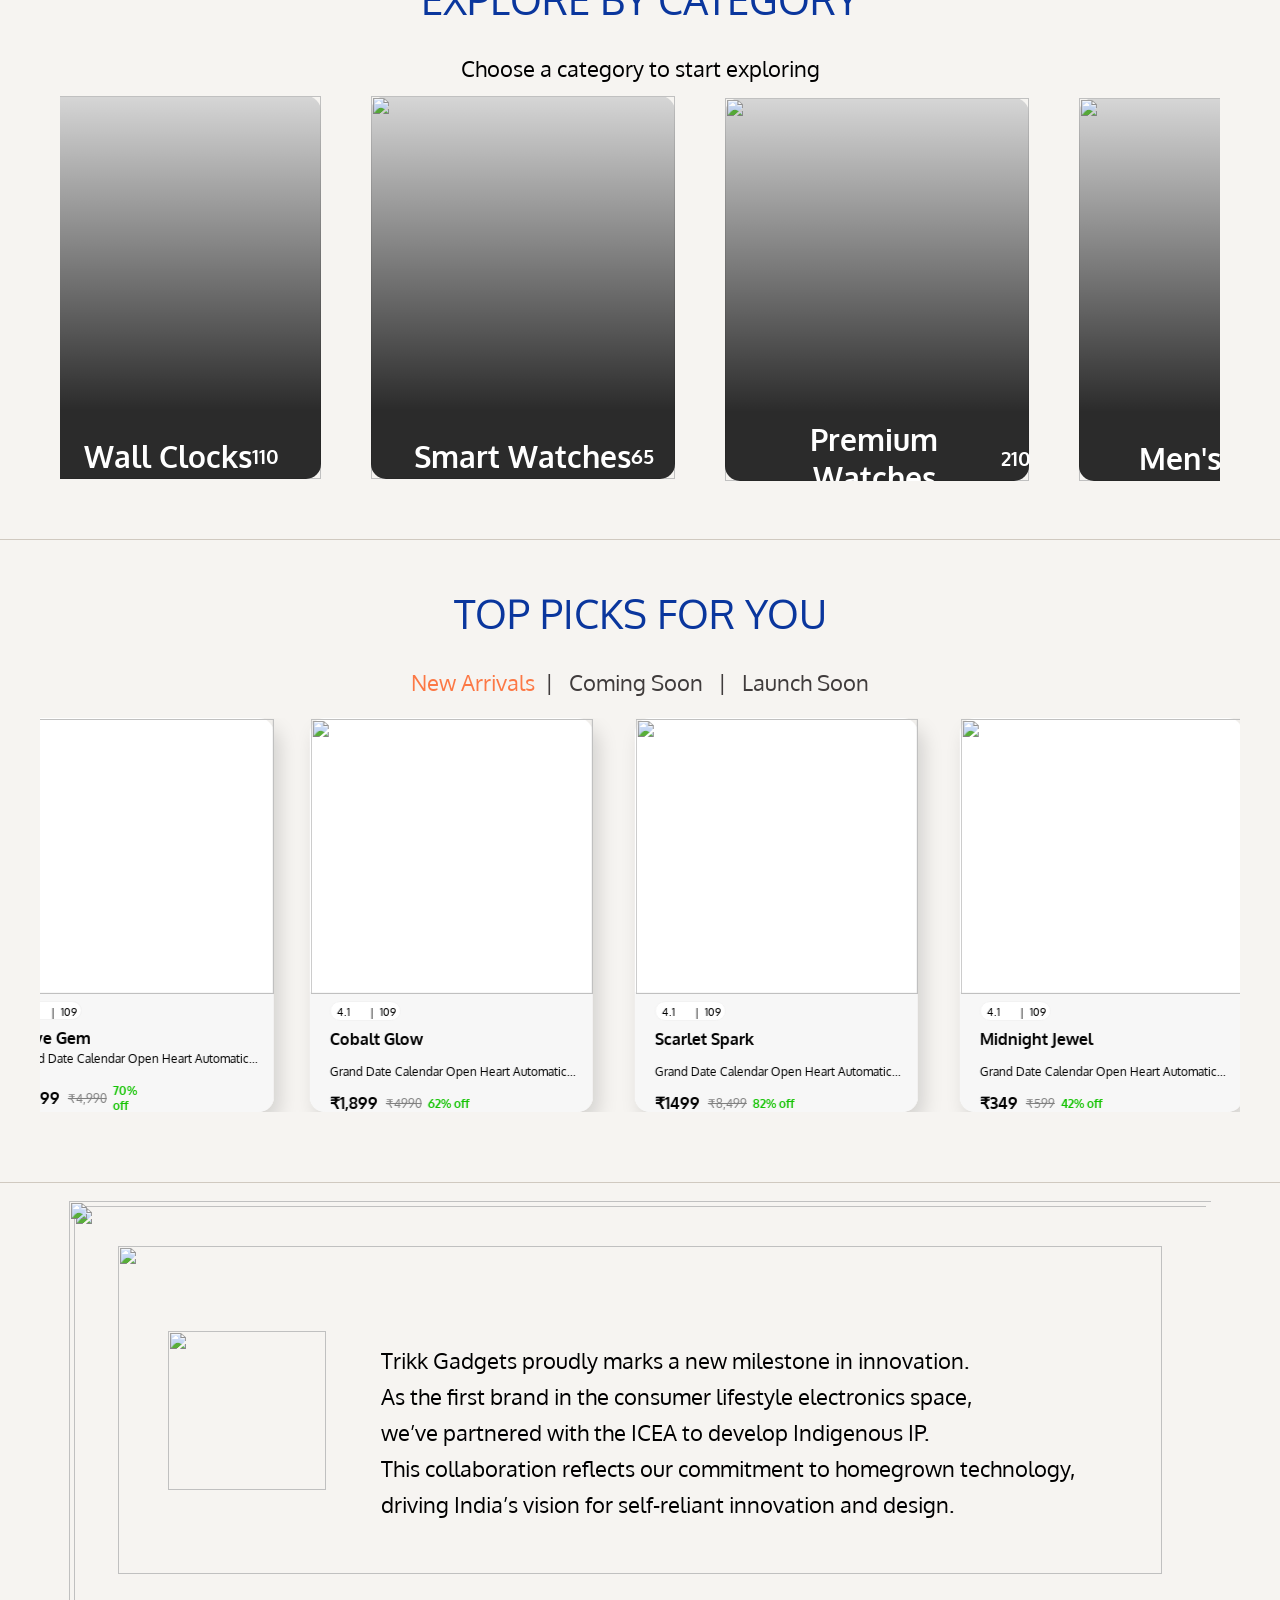
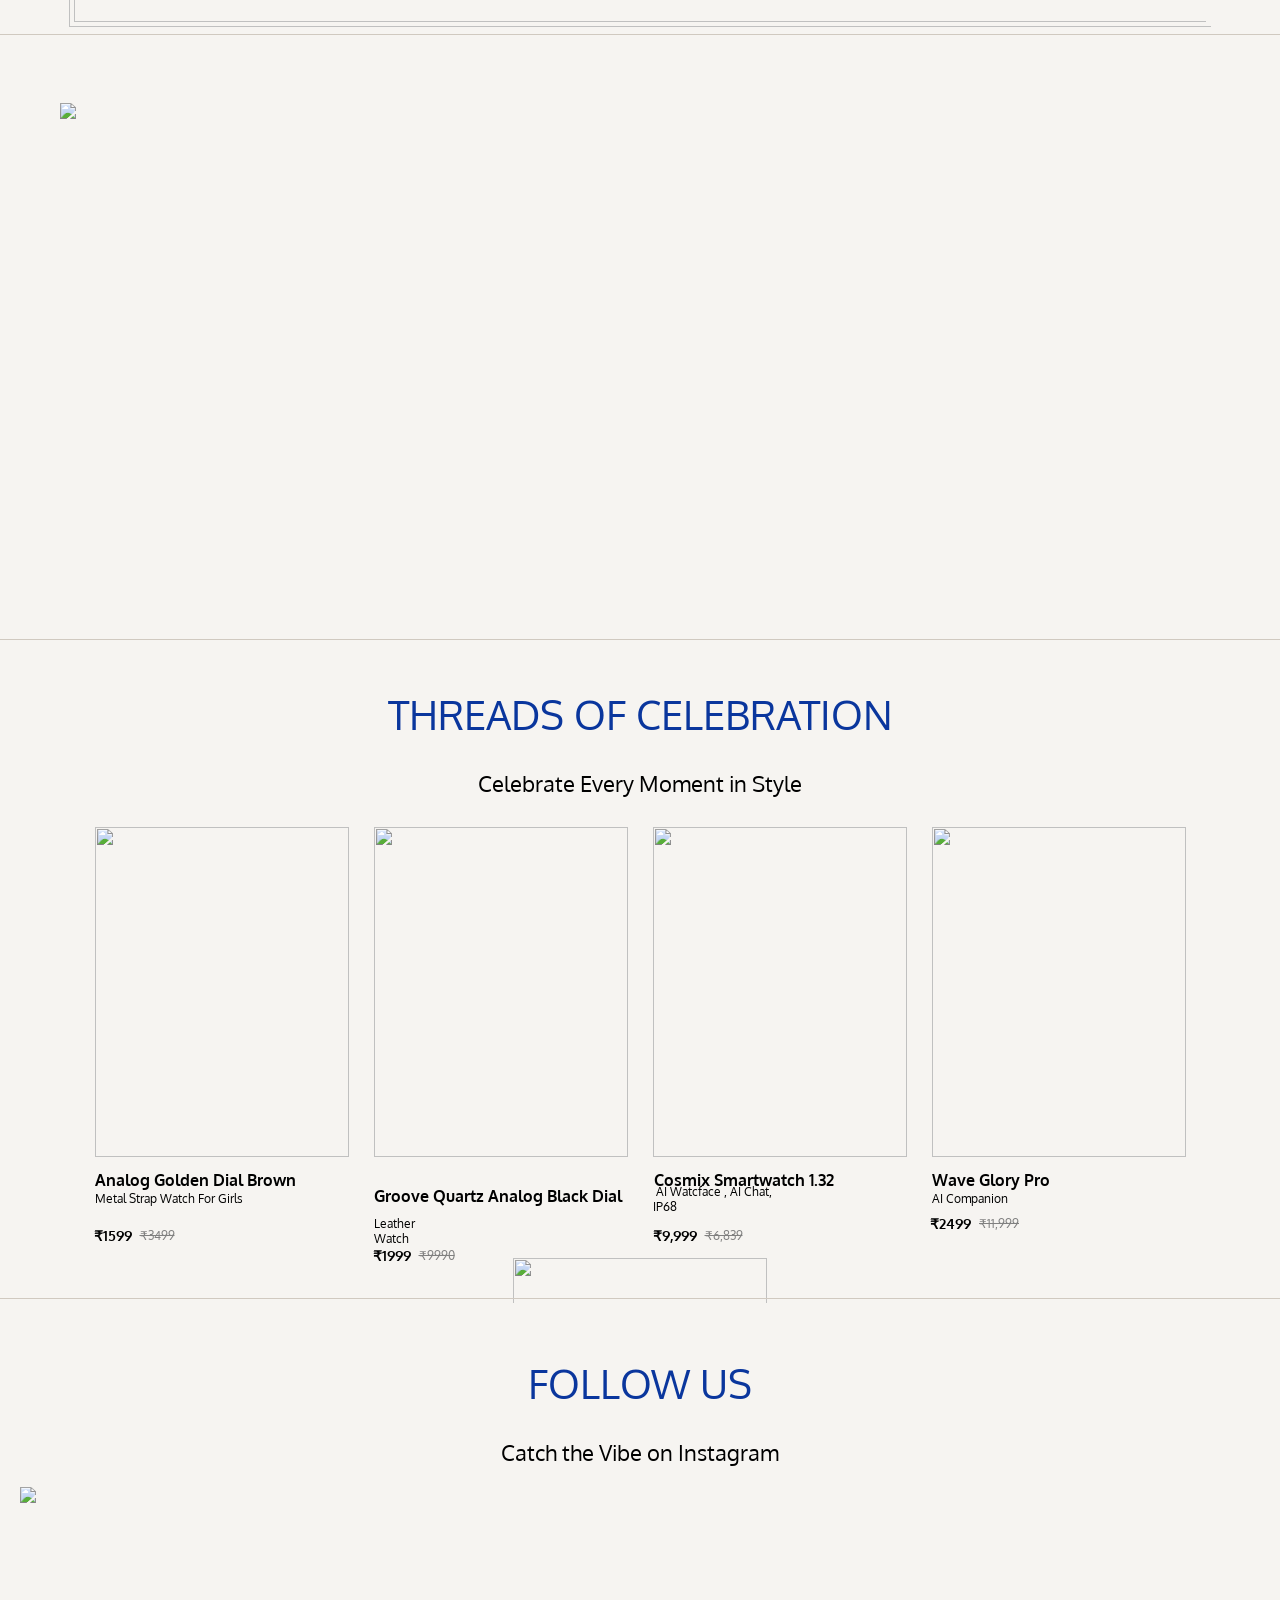
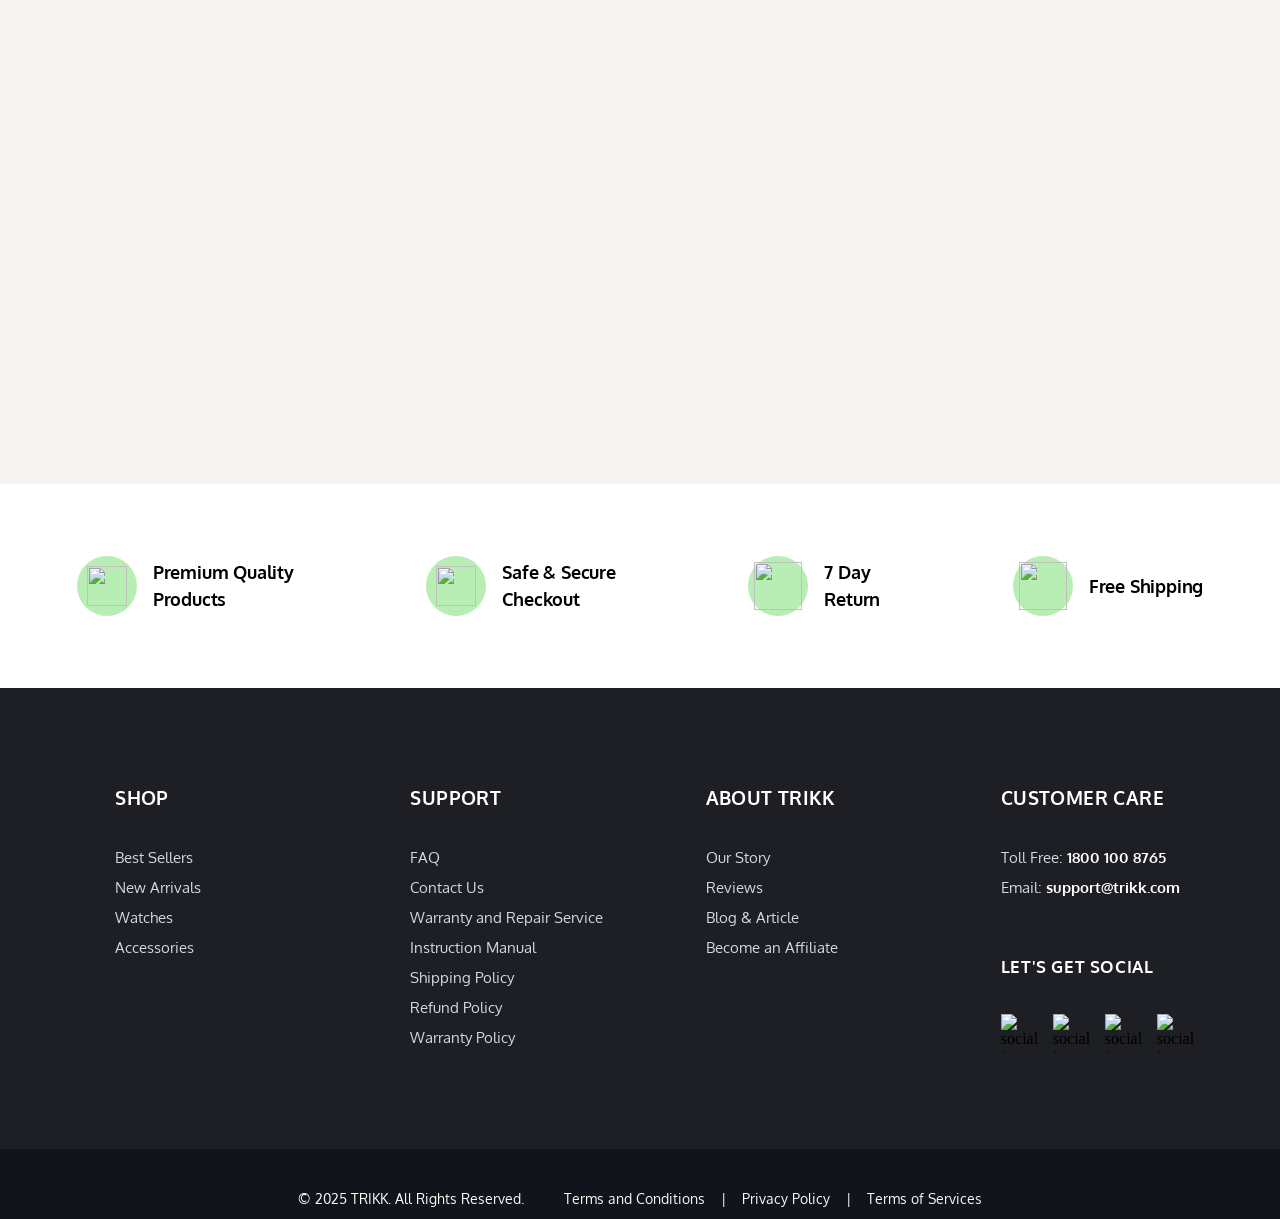
==== commit 43829bdd: "Update index.html to include a WhatsApp contact link; enhance CSS for footer responsiveness, icon la" ====
--- a/index.html
+++ b/index.html
@@ -374,7 +374,15 @@
             <p class="text-wrapper-37">Trending Now - Don’t Miss Out</p>
           </div>
         </div>
-        <img class="floting-w" src="https://c.animaapp.com/mi8igq1hn2mvbH/img/floting-w.png" />
+        <a 
+          href="https://wa.me/918446225859?text=Hello!%20I%20would%20like%20to%20know%20more%20about%20TRIKK%20products." 
+          target="_blank" 
+          rel="noopener noreferrer"
+          class="floting-w-link"
+          aria-label="Contact us on WhatsApp"
+        >
+          <img class="floting-w" src="https://c.animaapp.com/mi8igq1hn2mvbH/img/floting-w.png" alt="WhatsApp" />
+        </a>
         <div class="rectangle-26"></div>
         <div class="rectangle-27"></div>
         <div class="rectangle-28"></div>
--- a/assets/style.css
+++ b/assets/style.css
@@ -9,9 +9,10 @@
   .v .trikk {
     width: 100%;
     max-width: 1600px;
-    min-height: 5856px;
+    min-height: 100vh;   /* full screen height, responsive */
     position: relative;
     margin-top: 90px;
+    overflow: hidden;     /* prevents inner scrollbar */
   }
   
   .v .rectangle {
@@ -23,200 +24,216 @@
     background-color: #f6f4f1;
   }
   
+  /* ========================================
+     FOOTER SECTION - MODERN & RESPONSIVE
+     ======================================== */
+  
+  /* Footer Row Container */
   .v .footer-row {
     position: absolute;
     top: 5284px;
     left: 0;
-    height: 572px;
+    width: 100%;
+    display: flex;
     flex-direction: column;
-    width: 100%;
-    display: flex;
-  }
-  
+    overflow: hidden;
+  }
+  
+  /* Service Icon Section - Modern & Responsive */
   .v .icon-list {
     width: 100%;
-    height: 150px;
     display: flex;
     background-color: #ffffff;
-    justify-content: center;
+    justify-content: space-between;
+    align-items: center;
     flex-wrap: wrap;
-    gap: 20px;
-    padding: 0 20px;
-  }
-  
-  .v .icon {
-    margin-top: 44px;
-    width: 262px;
-    height: 60px;
+    gap: 40px;
+    padding: 72px clamp(24px, 6vw, 120px);
+    box-sizing: border-box;
+    margin-bottom: 0;
+    max-width: 100%;
+  }
+  
+  .v .icon,
+  .v .icon-2,
+  .v .icon-3,
+  .v .icon-4 {
+    display: flex;
+    align-items: center;
+    gap: 16px;
     position: relative;
-  }
-  
-  .v .div {
-    position: absolute;
-    top: 0;
-    left: 0;
+    transition: transform 0.25s cubic-bezier(0.4, 0, 0.2, 1), opacity 0.25s ease;
+    cursor: pointer;
+    flex: 0 1 auto;
+    min-width: 0;
+    max-width: 220px;
+  }
+  
+  .v .icon:hover,
+  .v .icon-2:hover,
+  .v .icon-3:hover,
+  .v .icon-4:hover {
+    transform: translateY(-5px);
+    opacity: 0.85;
+  }
+  
+  /* Icon Background Circles - Green Color Div */
+  .v .div,
+  .v .rectangle-2 {
     width: 60px;
     height: 60px;
     background-color: #b8edb3;
-    border-radius: 100px;
-  }
-  
-  .v .group {
-    position: absolute;
-    top: 10px;
-    left: 10px;
+    border-radius: 50%;
+    flex-shrink: 0;
+    display: flex;
+    align-items: center;
+    justify-content: center;
+    position: relative;
+    transition: background-color 0.25s ease, transform 0.25s ease;
+  }
+  
+  .v .icon:hover .div,
+  .v .icon-2:hover .div,
+  .v .icon-3:hover .rectangle-2,
+  .v .icon-4:hover .div {
+    background-color: #a8dd9f;
+    transform: scale(1.05);
+  }
+  
+  /* Icon Images - Centered inside green div */
+  .v .icon .group,
+  .v .icon-2 .group {
     width: 40px;
     height: 40px;
-  }
-  
-  .v .text-wrapper {
-    position: absolute;
-    top: 2px;
-    left: 78px;
-    height: 56px;
-    display: flex;
-    align-items: center;
-    justify-content: center;
+    object-fit: contain;
+    flex-shrink: 0;
+    position: absolute;
+    top: 50%;
+    left: 30px; /* Center of 60px green div (60px / 2 = 30px) */
+    transform: translate(-50%, -50%);
+    z-index: 1;
+    pointer-events: none;
+    transition: transform 0.25s ease;
+  }
+  
+  .v .icon-3 .img {
+    width: 48px;
+    height: 48px;
+    object-fit: contain;
+    flex-shrink: 0;
+    position: absolute;
+    top: 50%;
+    left: 30px; /* Center of 60px green div (60px / 2 = 30px) */
+    transform: translate(-50%, -50%);
+    z-index: 1;
+    pointer-events: none;
+    transition: transform 0.25s ease;
+  }
+  
+  .v .icon-4 .group-2 {
+    width: 48px;
+    height: 48px;
+    object-fit: contain;
+    flex-shrink: 0;
+    position: absolute;
+    top: 50%;
+    left: 30px; /* Center of 60px green div (60px / 2 = 30px) */
+    transform: translate(-50%, -50%);
+    z-index: 1;
+    pointer-events: none;
+    transition: transform 0.25s ease;
+  }
+  
+  /* Icon Text Labels */
+  .v .text-wrapper,
+  .v .text-wrapper-2,
+  .v .element-day-return {
     font-family: "Oxygen", Helvetica;
     font-weight: 700;
     color: #000000;
-    font-size: 22px;
-    letter-spacing: 0;
-    line-height: normal;
-  }
-  
-  .v .icon-2 {
-    margin-top: 42px;
-    width: 228px;
-    height: 60px;
-    position: relative;
-  }
-  
-  .v .icon-3 {
-    margin-top: 40px;
-    width: 153px;
-    height: 64px;
-    position: relative;
-  }
-  
-  .v .rectangle-2 {
-    position: absolute;
-    top: 2px;
-    left: 2px;
-    width: 60px;
-    height: 60px;
-    background-color: #b8edb3;
-    border-radius: 100px;
-  }
-  
-  .v .img {
-    position: absolute;
-    top: 0;
-    left: 0;
-    width: 64px;
-    height: 64px;
-  }
-  
-  .v .element-day-return {
-    position: absolute;
-    top: 4px;
-    left: 80px;
-    height: 56px;
-    display: flex;
-    align-items: center;
-    justify-content: center;
-    font-family: "Oxygen", Helvetica;
-    font-weight: 700;
-    color: #000000;
-    font-size: 22px;
-    letter-spacing: 0;
-    line-height: normal;
-  }
-  
-  .v .icon-4 {
-    margin-top: 42px;
-    width: 223px;
-    height: 60px;
-    position: relative;
-  }
-  
-  .v .group-2 {
-    position: absolute;
-    top: 5px;
-    left: 5px;
-    width: 50px;
-    height: 50px;
+    font-size: 18px;
+    line-height: 1.5;
+    letter-spacing: -0.2px;
+    white-space: normal;
+    text-align: left;
+    margin: 0;
+    padding: 0;
   }
   
   .v .text-wrapper-2 {
-    position: absolute;
-    top: 16px;
-    left: 78px;
-    height: 28px;
-    display: flex;
-    align-items: center;
-    justify-content: center;
-    font-family: "Oxygen", Helvetica;
-    font-weight: 700;
-    color: #000000;
-    font-size: 22px;
-    letter-spacing: 0;
-    line-height: normal;
-  }
-  
+    font-size: 18px;
+  }
+  
+  /* Footer Section - CSS Grid with Responsive Breakpoints */
   .v .footer {
     background-color: #1d1f24;
     width: 100%;
-    display: flex;
-    justify-content: center;
-    gap: 48px;
-    padding: 64px clamp(20px, 5vw, 80px);
-    flex-wrap: wrap;
+    display: grid;
+    grid-template-columns: repeat(4, 1fr);
+    gap: 40px;
+    padding-top: 96px;
+    padding-bottom: 96px;
+    padding-left: clamp(24px, 9vw, 120px);
+    padding-right: clamp(24px, 0vw, 120px);
+    box-sizing: border-box;
+    margin: 0 auto;
+    overflow: hidden;
+    justify-items: start;
+    align-items: start;
+    max-width: 100%;
   }
 
   .v .footer-column {
-    min-width: 180px;
-    max-width: 260px;
     display: flex;
     flex-direction: column;
-    gap: 16px;
+    gap: 24px;
+    min-width: 0;
+    width: 100%;
+    flex: 1 1 0;
   }
 
-  .v .footer-wide {
-    max-width: 320px;
-  }
+  /* .v .footer-wide - Inherits default column behavior */
 
+  /* Footer Typography - Modern & Balanced */
   .v .footer-heading {
     font-family: "Oxygen", Helvetica;
     font-weight: 700;
-    font-size: 18px;
+    font-size: 19px;
     color: #ffffff;
-    letter-spacing: 0.2px;
+    letter-spacing: 0.4px;
+    margin-bottom: 8px;
+    line-height: 1.4;
+    text-transform: uppercase;
   }
 
   .v .social-heading {
-    margin-top: 12px;
-    font-size: 16px;
-    letter-spacing: 1px;
+    margin-top: 28px;
+    font-size: 17px;
+    letter-spacing: 0.6px;
+    margin-bottom: 8px;
   }
 
   .v .footer-links {
     font-family: "Oxygen", Helvetica;
     font-weight: 400;
     color: #d3d7e0;
-    font-size: 16px;
-    line-height: 28px;
+    font-size: 15px;
+    line-height: 2;
+    letter-spacing: 0;
+    margin: 0;
+    padding: 0;
   }
 
-  .v .footer-contact {
-    max-width: 280px;
-  }
+  /* .v .footer-contact - Inherits default column behavior */
 
   .v .footer-contact-details {
     font-family: "Oxygen", Helvetica;
-    font-size: 16px;
+    font-size: 15px;
     color: #d3d7e0;
-    line-height: 28px;
+    line-height: 2;
+    letter-spacing: 0;
+    margin: 0;
+    padding: 0;
   }
 
   .v .footer-contact-details .highlight {
@@ -224,21 +241,34 @@
     font-weight: 700;
   }
 
+  /* Social Icons Section */
   .v .footer-social {
     display: flex;
-    gap: 12px;
-    margin-top: 6px;
+    gap: 14px;
+    margin-top: 4px;
+    flex-wrap: wrap;
+    align-items: center;
   }
 
   .v .footer-social img {
-    width: 34px;
-    height: 34px;
-  }
-  
+    width: 38px;
+    height: 38px;
+    object-fit: contain;
+    transition: transform 0.25s cubic-bezier(0.4, 0, 0.2, 1), opacity 0.25s ease;
+    cursor: pointer;
+  }
+
+  .v .footer-social img:hover {
+    transform: scale(1.15) translateY(-2px);
+    opacity: 0.85;
+  }
+  
+  /* Copyright Section */
   .v .copy {
     width: 100%;
-    height: 70px;
+    min-height: 70px;
     position: relative;
+    overflow: hidden;
   }
   
   .v .rectangle-3 {
@@ -246,27 +276,31 @@
     top: 0;
     left: 0;
     width: 100%;
-    height: 70px;
+    height: 100%;
     background-color: #11141a;
   }
   
   .v .element-TRIKK-all {
     position: absolute;
-    top: 26px;
+    top: 50%;
     left: 50%;
-    transform: translateX(-50%);
-    height: 18px;
-    display: flex;
-    align-items: center;
-    justify-content: center;
+    transform: translate(-50%, -50%);
+    display: flex;
+    align-items: center;
+    justify-content: center;
+    flex-wrap: wrap;
+    gap: 8px;
     font-family: "Oxygen", Helvetica;
     font-weight: 400;
     color: #f3fcf2;
     font-size: 14px;
     text-align: center;
     letter-spacing: 0;
-    line-height: normal;
-    white-space: nowrap;
+    line-height: 1.5;
+    padding: 20px;
+    box-sizing: border-box;
+    width: 100%;
+    max-width: 100%;
   }
   
   .v .text-wrapper-4 {
@@ -275,6 +309,17 @@
     color: #f3fcf2;
     font-size: 14px;
     letter-spacing: 0;
+  }
+  
+  .v .element-TRIKK-all a {
+    color: #f3fcf2;
+    text-decoration: none;
+    transition: opacity 0.3s ease;
+  }
+  
+  .v .element-TRIKK-all a:hover {
+    opacity: 0.7;
+    text-decoration: underline;
   }
   
   .v .ats {
@@ -1868,19 +1913,33 @@
     background-color: #0a369d;
   }
   
-  .v .floting-w {
+  .v .floting-w-link {
     position: fixed;
     bottom: 30px;
     right: 30px;
     width: 144px;
     height: 144px;
     z-index: 999;
+    display: block;
+    text-decoration: none;
+    transition: transform 0.3s ease;
+  }
+  
+  .v .floting-w {
+    width: 100%;
+    height: 100%;
+    object-fit: contain;
     cursor: pointer;
+    display: block;
     transition: transform 0.3s ease;
   }
   
-  .v .floting-w:hover {
+  .v .floting-w-link:hover {
     transform: scale(1.1);
+  }
+  
+  .v .floting-w-link:hover .floting-w {
+    transform: none;
   }
   
   .v .rectangle-26 {
@@ -2033,11 +2092,36 @@
       width: 60%;
     }
     
-    .v .floting-w {
+    /* Footer - Desktop/Tablet Transition: 4 columns to 2 columns */
+    .v .footer {
+      grid-template-columns: repeat(2, 1fr);
+      gap: 40px;
+      padding-top: 80px;
+      padding-bottom: 80px;
+      padding-left: clamp(32px, 5vw, 96px);
+      padding-right: clamp(32px, 5vw, 96px);
+      margin: 0 auto;
+      justify-items: start;
+      align-items: start;
+    }
+    
+    .v .floting-w-link {
       width: 100px;
       height: 100px;
       bottom: 20px;
       right: 20px;
+    }
+    
+    .v .footer-column {
+      width: 100%;
+      flex: 1 1 0;
+    }
+    
+    .v .icon-list {
+      padding: 68px clamp(32px, 5vw, 96px);
+      gap: 40px;
+      justify-content: space-between;
+    }
   }
   
   /* Mobile / tablet dropdown navigation */
@@ -2057,7 +2141,6 @@
   
   .v .header.open .nav-item span {
     font-size: 16px;
-  }
   }
   
   @media screen and (max-width: 768px) {
@@ -2138,33 +2221,73 @@
       font-size: 16px;
     }
     
+    /* Service Icon Section - Tablet */
     .v .icon-list {
-      flex-direction: column;
-      height: auto;
-      padding: 20px;
+      padding: 64px clamp(32px, 5vw, 96px);
+      gap: 40px;
+      flex-wrap: wrap;
+      justify-content: space-between;
     }
     
     .v .icon,
     .v .icon-2,
     .v .icon-3,
     .v .icon-4 {
-      margin: 10px auto;
-    }
-    
+      margin: 0;
+      gap: 14px;
+    }
+    
+    .v .text-wrapper,
+    .v .text-wrapper-2,
+    .v .element-day-return {
+      font-size: 17px;
+    }
+    
+    /* Footer - Tablet: 2 columns */
     .v .footer {
-      flex-direction: column;
-      height: auto;
-      padding: 40px 20px;
-    }
-    
-    .v .group-3,
-    .v .group-4,
-    .v .group-5,
-    .v .group-6 {
-      margin: 20px auto;
-    }
-    
-    .v .floting-w {
+      grid-template-columns: repeat(2, 1fr);
+      gap: 40px;
+      padding-top: 72px;
+      padding-bottom: 72px;
+      padding-left: clamp(32px, 5vw, 80px);
+      padding-right: clamp(32px, 5vw, 80px);
+      margin: 0 auto;
+      justify-items: start;
+      align-items: start;
+    }
+    
+    .v .footer-column {
+      gap: 22px;
+      width: 100%;
+      flex: 1 1 0;
+    }
+    
+    .v .footer-heading {
+      font-size: 18px;
+      margin-bottom: 6px;
+    }
+    
+    .v .social-heading {
+      margin-top: 24px;
+      font-size: 16px;
+    }
+    
+    .v .footer-links,
+    .v .footer-contact-details {
+      font-size: 15px;
+      line-height: 1.9;
+    }
+    
+    .v .footer-social {
+      gap: 12px;
+    }
+    
+    .v .footer-social img {
+      width: 36px;
+      height: 36px;
+    }
+    
+    .v .floting-w-link {
       width: 80px;
       height: 80px;
       bottom: 15px;
@@ -2241,10 +2364,140 @@
       font-size: 24px;
     }
     
+    /* Service Icon Section - Mobile */
+    .v .icon-list {
+      padding: 56px 24px;
+      gap: 32px;
+      flex-direction: row;
+      justify-content: space-between;
+      flex-wrap: wrap;
+    }
+    
+    .v .icon,
+    .v .icon-2,
+    .v .icon-3,
+    .v .icon-4 {
+      flex-direction: column;
+      text-align: center;
+      gap: 12px;
+      max-width: 140px;
+      min-width: 120px;
+    }
+    
+    /* Green divs - slightly smaller on mobile, maintaining alignment */
+    .v .div,
+    .v .rectangle-2 {
+      width: 56px;
+      height: 56px;
+      position: relative;
+    }
+    
+    /* Icon images - centered inside green divs on mobile */
+    .v .icon .group,
+    .v .icon-2 .group {
+      width: 36px;
+      height: 36px;
+      left: 28px; /* Center of 56px green div (56px / 2 = 28px) */
+    }
+    
+    .v .icon-3 .img {
+      width: 44px;
+      height: 44px;
+      left: 28px; /* Center of 56px green div (56px / 2 = 28px) */
+    }
+    
+    .v .icon-4 .group-2 {
+      width: 44px;
+      height: 44px;
+      left: 28px; /* Center of 56px green div (56px / 2 = 28px) */
+    }
+    
+    .v .text-wrapper,
+    .v .text-wrapper-2,
+    .v .element-day-return {
+      font-size: 15px;
+      text-align: center;
+      line-height: 1.4;
+    }
+    
+    /* Footer - Mobile: 1 column */
+    .v .footer {
+      grid-template-columns: 1fr;
+      gap: 36px;
+      padding-top: 64px;
+      padding-bottom: 64px;
+      padding-left: 24px;
+      padding-right: 24px;
+      margin: 0 auto;
+      justify-items: start;
+      align-items: start;
+    }
+    
+    .v .footer-column {
+      gap: 20px;
+      width: 100%;
+      flex: 1 1 0;
+    }
+    
+    .v .footer-heading {
+      font-size: 17px;
+      margin-bottom: 6px;
+      letter-spacing: 0.3px;
+    }
+    
+    .v .social-heading {
+      margin-top: 24px;
+      font-size: 16px;
+      margin-bottom: 6px;
+    }
+    
+    .v .footer-links,
+    .v .footer-contact-details {
+      font-size: 15px;
+      line-height: 1.9;
+    }
+    
+    .v .footer-social {
+      gap: 12px;
+      margin-top: 4px;
+    }
+    
+    .v .footer-social img {
+      width: 36px;
+      height: 36px;
+    }
+    
+    /* Copyright - Mobile */
     .v .element-TRIKK-all {
-      font-size: 10px;
+      font-size: 11px;
       flex-wrap: wrap;
-      padding: 0 10px;
-    }
-  }
+      padding: 16px 12px;
+      gap: 4px;
+    }
+    
+    .v .text-wrapper-4 {
+      font-size: 11px;
+    }
+  }
+
+  @media (max-width: 1024px) {
+    .v .trikk {
+      padding: 16px;
+    }
+  }
+  
+  @media (max-width: 768px) {
+    .v .trikk {
+      margin-top: 60px;
+      padding: 12px;
+    }
+  }
+  
+  @media (max-width: 480px) {
+    .v .trikk {
+      margin-top: 40px;
+      padding: 8px;
+    }
+  }
+  
   
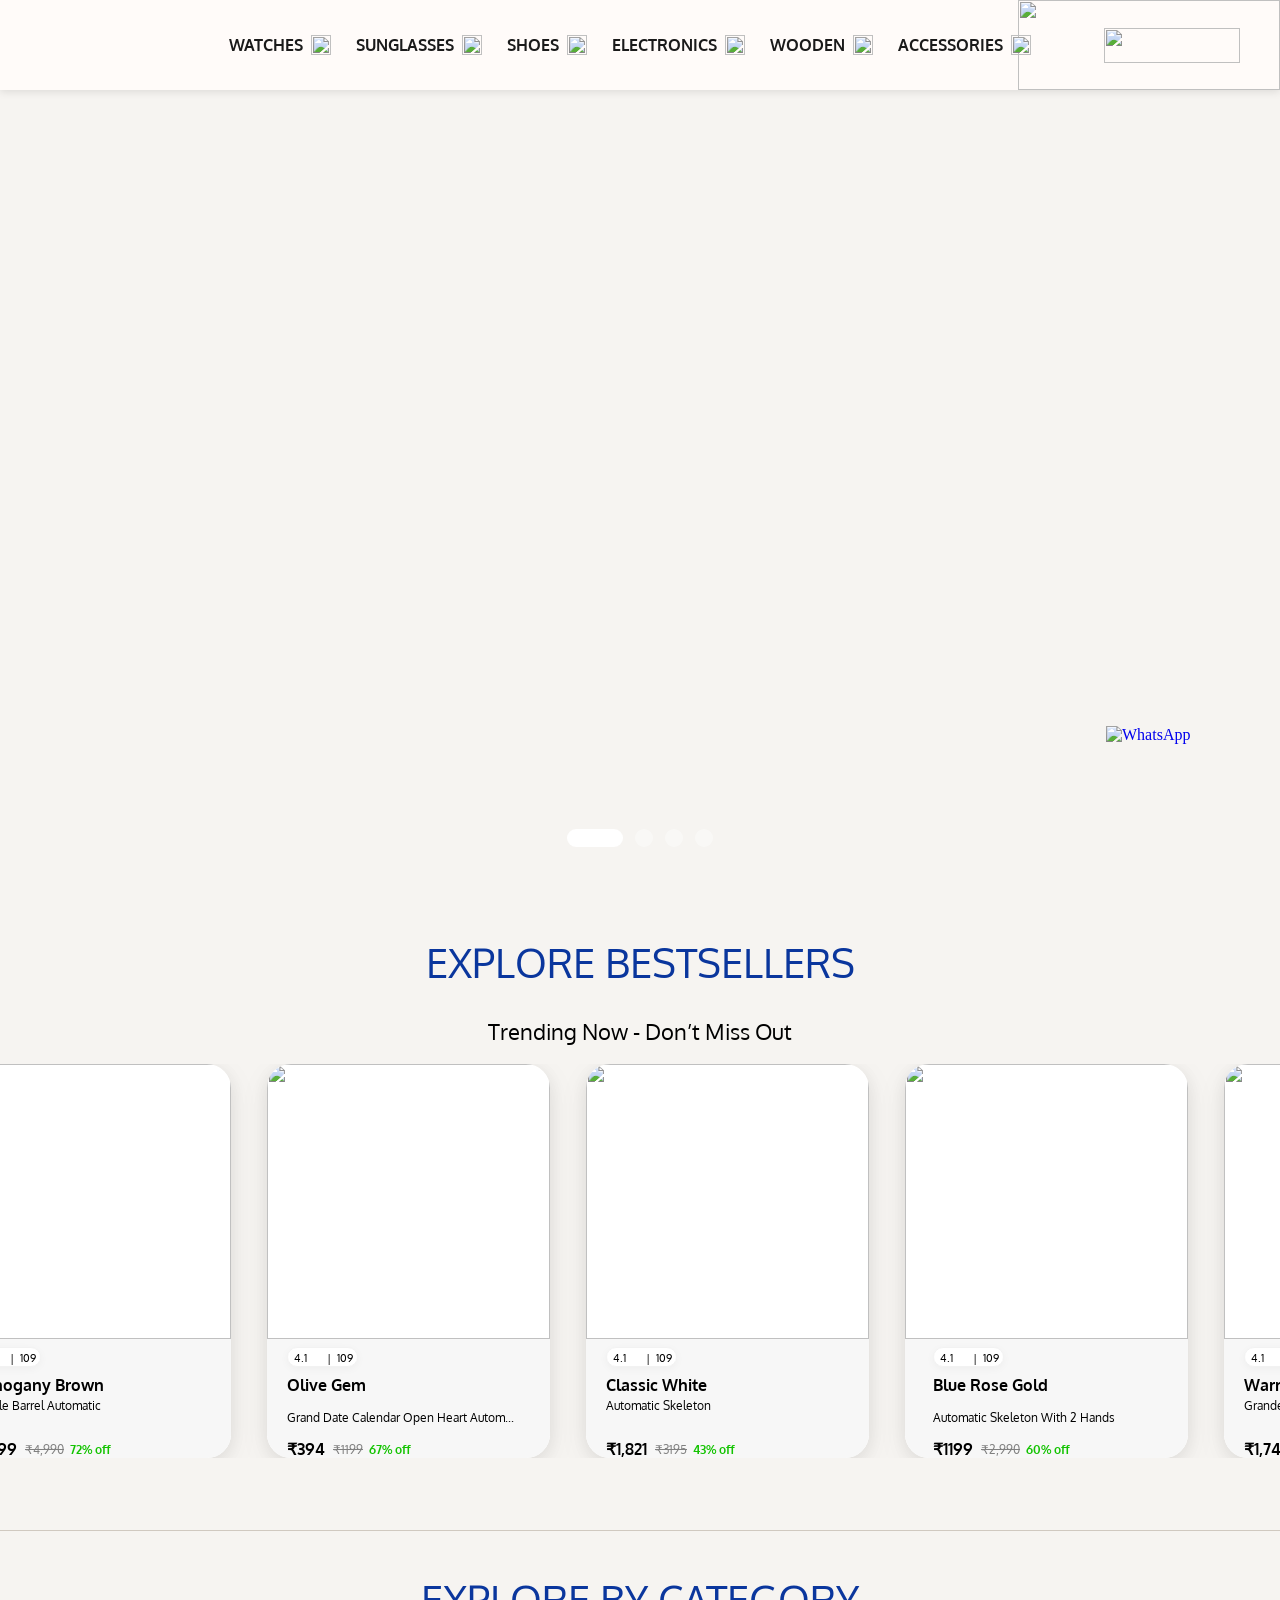
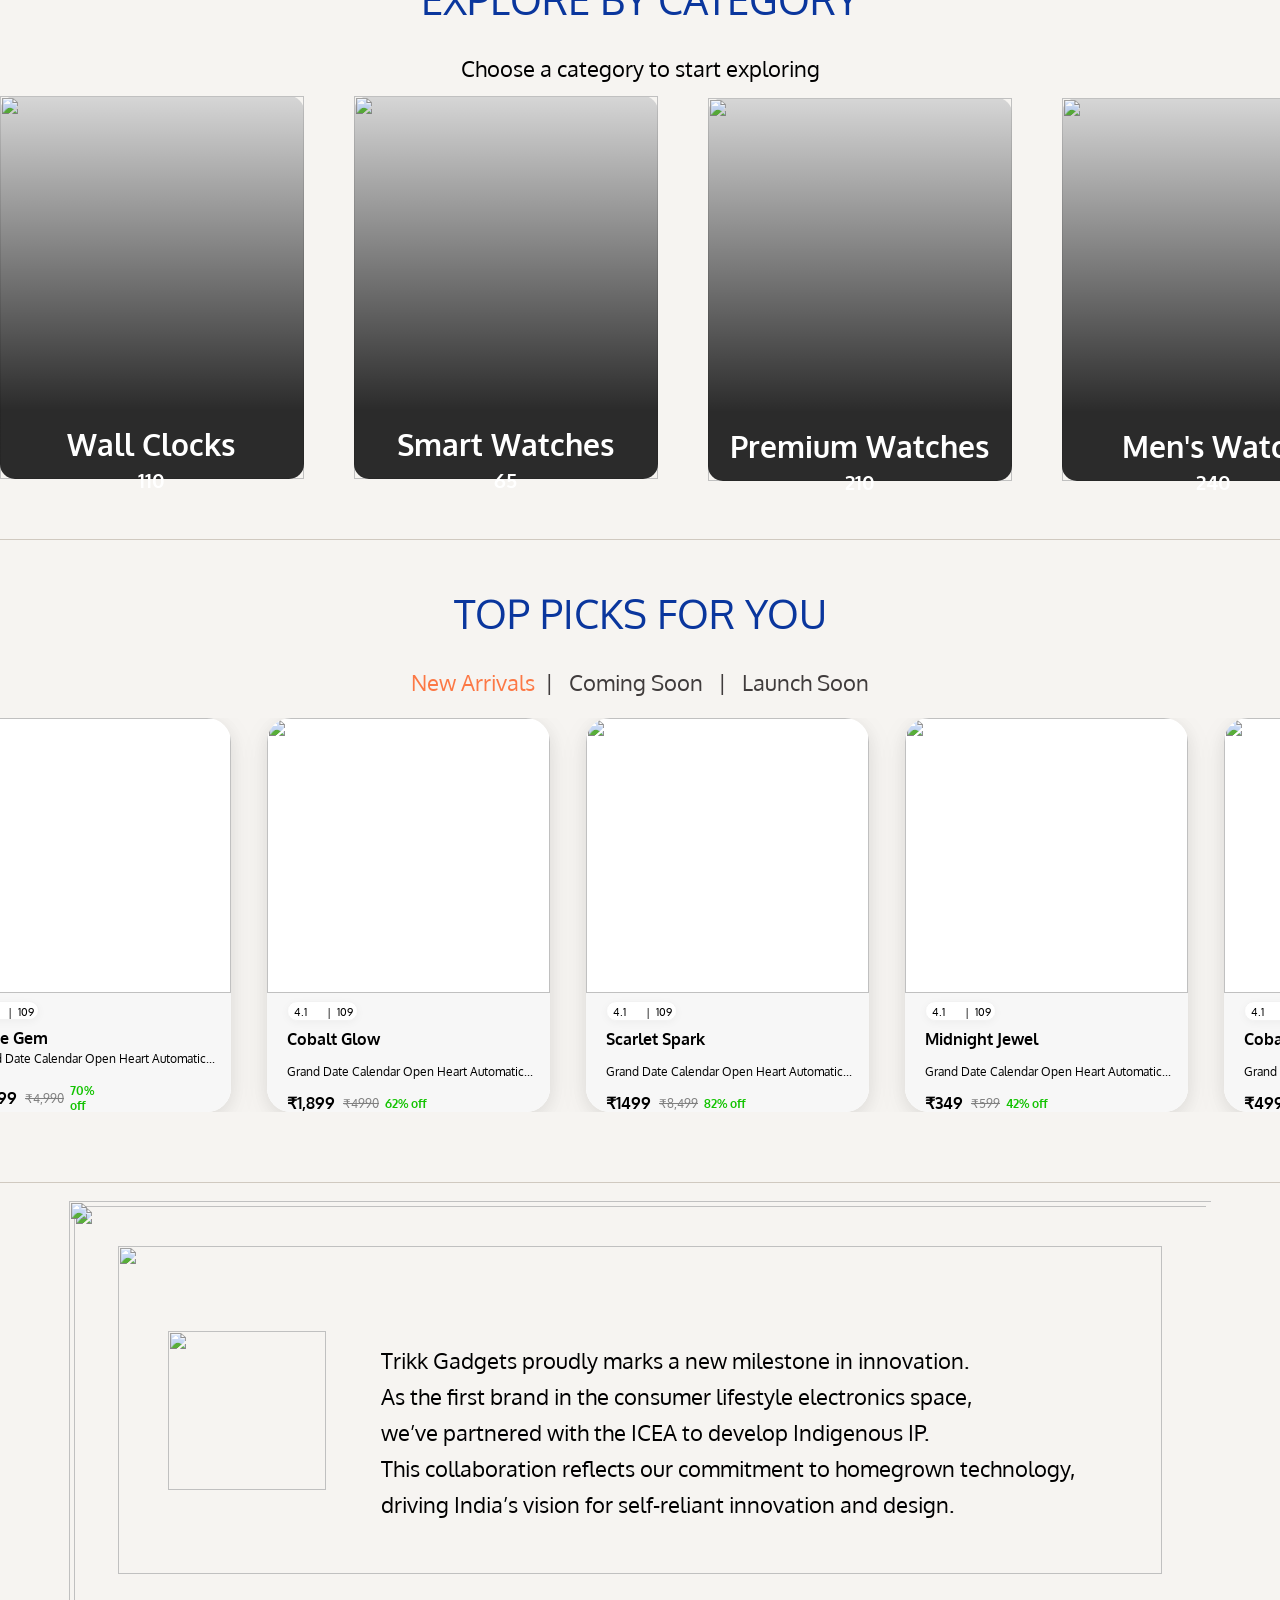
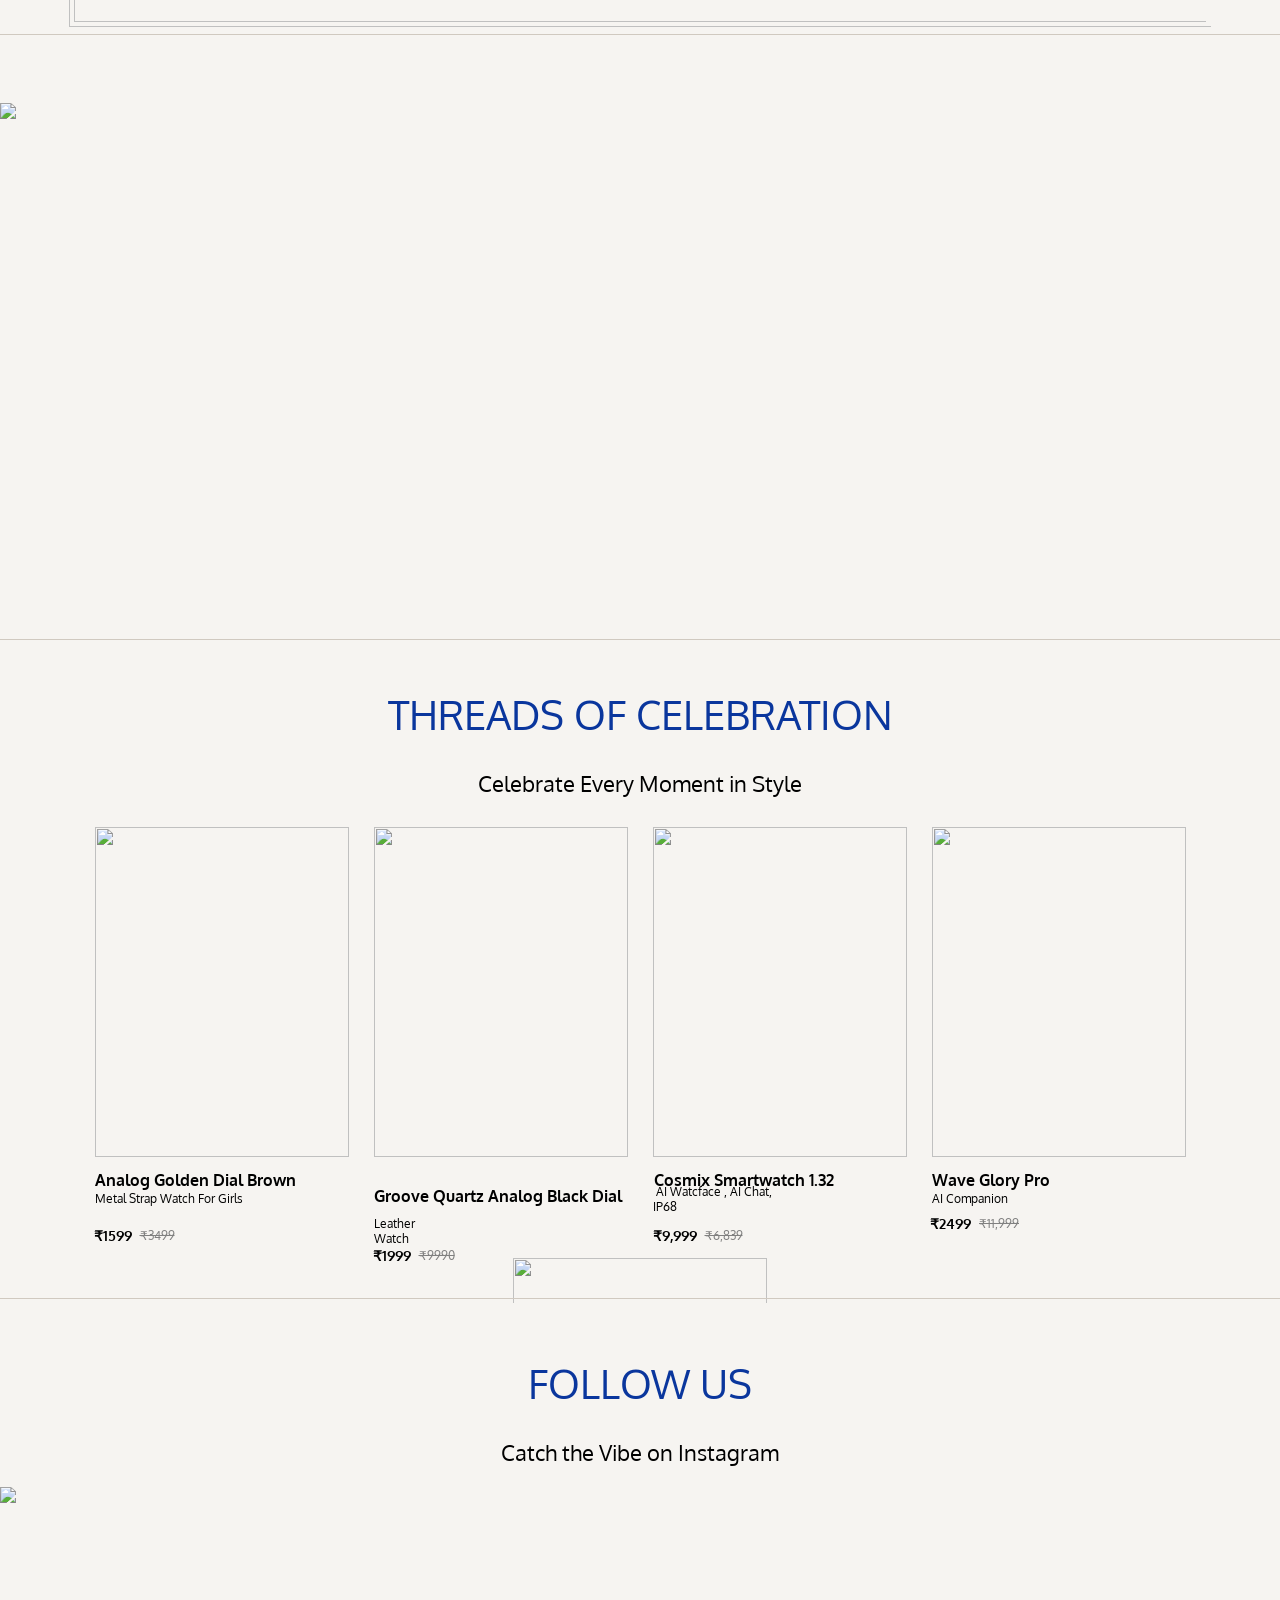
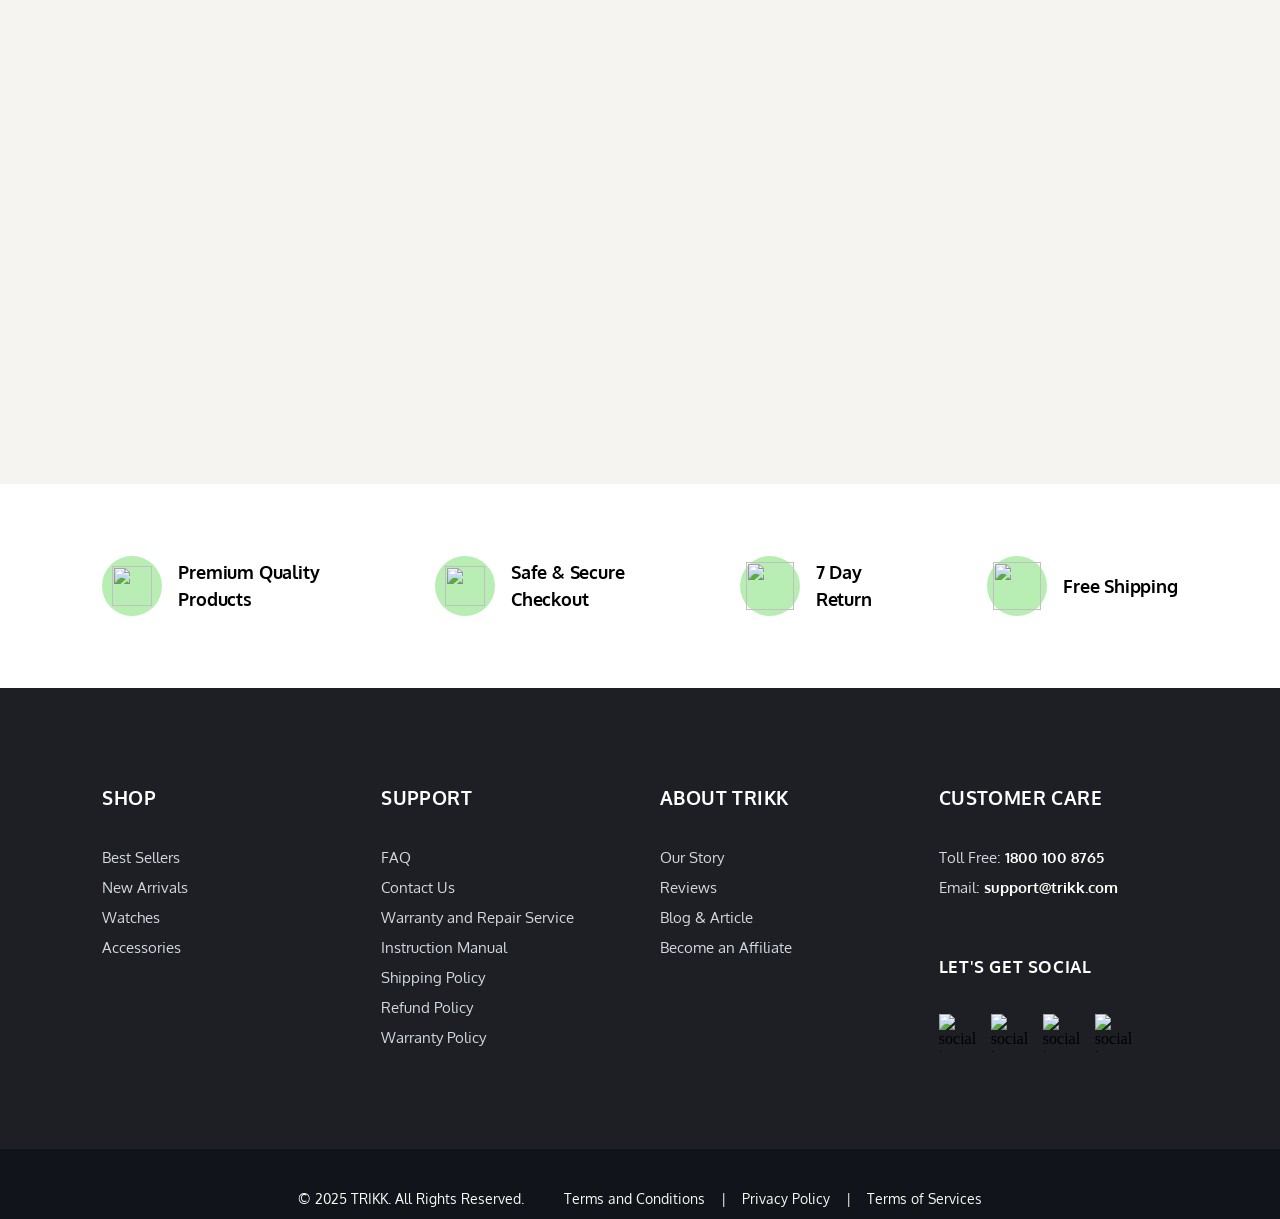
==== commit 7941d312: "Refactor index.html for improved image formatting and layout consistency; enhance layout.js with a n" ====
--- a/index.html
+++ b/index.html
@@ -11,7 +11,10 @@
       <div id="site-header"></div>
       <div class="trikk">
         <div class="rectangle"></div>
-        <img class="ats" src="https://c.animaapp.com/mi8igq1hn2mvbH/img/ats.png" />
+        <img
+          class="ats"
+          src="https://c.animaapp.com/mi8igq1hn2mvbH/img/ats.png"
+        />
         <div class="celebration">
           <div class="section-title">
             <div class="threads-of">THREADS OF CELEBRATION</div>
@@ -19,52 +22,72 @@
           </div>
           <div class="group-11">
             <div class="box">
-              <img class="img-2" src="https://c.animaapp.com/mi8igq1hn2mvbH/img/img.png" />
+              <img
+                class="img-2"
+                src="https://c.animaapp.com/mi8igq1hn2mvbH/img/img.png"
+              />
               <div class="info">
                 <div class="text-wrapper-5">Analog Golden Dial Brown</div>
                 <p class="text-wrapper-6">Metal Strap Watch For Girls</p>
                 <p class="element">
-                  <span class="text-wrapper-7">₹1599&nbsp;&nbsp;</span> <span class="text-wrapper-8">₹3499</span>
+                  <span class="text-wrapper-7">₹1599&nbsp;&nbsp;</span>
+                  <span class="text-wrapper-8">₹3499</span>
                 </p>
               </div>
             </div>
             <div class="box">
-              <img class="img-2" src="https://c.animaapp.com/mi8igq1hn2mvbH/img/img-1.png" />
+              <img
+                class="img-2"
+                src="https://c.animaapp.com/mi8igq1hn2mvbH/img/img-1.png"
+              />
               <div class="info-2">
                 <p class="text-wrapper-9">Groove Quartz Analog Black Dial</p>
                 <div class="text-wrapper-10">Leather Watch</div>
                 <p class="element-2">
-                  <span class="text-wrapper-7">₹1999&nbsp;&nbsp;</span> <span class="text-wrapper-8">₹9990</span>
+                  <span class="text-wrapper-7">₹1999&nbsp;&nbsp;</span>
+                  <span class="text-wrapper-8">₹9990</span>
                 </p>
               </div>
             </div>
             <div class="box">
-              <img class="img-2" src="https://c.animaapp.com/mi8igq1hn2mvbH/img/img-2.png" />
+              <img
+                class="img-2"
+                src="https://c.animaapp.com/mi8igq1hn2mvbH/img/img-2.png"
+              />
               <div class="info-3">
                 <div class="text-wrapper-11">Cosmix Smartwatch 1.32</div>
                 <p class="text-wrapper-12"> AI Watcface , AI Chat, IP68</p>
                 <p class="element-3">
-                  <span class="text-wrapper-7">₹9,999&nbsp;&nbsp;</span> <span class="text-wrapper-8">₹6,839</span>
+                  <span class="text-wrapper-7">₹9,999&nbsp;&nbsp;</span>
+                  <span class="text-wrapper-8">₹6,839</span>
                 </p>
               </div>
             </div>
             <div class="box">
-              <img class="img-2" src="https://c.animaapp.com/mi8igq1hn2mvbH/img/img-3.png" />
+              <img
+                class="img-2"
+                src="https://c.animaapp.com/mi8igq1hn2mvbH/img/img-3.png"
+              />
               <div class="info-4">
                 <div class="text-wrapper-13">Wave Glory Pro</div>
                 <div class="text-wrapper-14">AI Companion</div>
                 <p class="element-4">
-                  <span class="text-wrapper-7">₹2499&nbsp;&nbsp;</span> <span class="text-wrapper-8">₹11,999</span>
+                  <span class="text-wrapper-7">₹2499&nbsp;&nbsp;</span>
+                  <span class="text-wrapper-8">₹11,999</span>
                 </p>
               </div>
             </div>
             <div class="box-2">
-              <img class="img-2" src="https://c.animaapp.com/mi8igq1hn2mvbH/img/img-4.png" />
+              <img
+                class="img-2"
+                src="https://c.animaapp.com/mi8igq1hn2mvbH/img/img-4.png"
+              />
               <div class="info-5">
                 <div class="text-wrapper-15">Wave Elevate</div>
                 <div class="text-wrapper-16">Functional Crown</div>
                 <p class="element-3">
-                  <span class="text-wrapper-7">₹9,999&nbsp;&nbsp;</span> <span class="text-wrapper-8">₹6,839</span>
+                  <span class="text-wrapper-7">₹9,999&nbsp;&nbsp;</span>
+                  <span class="text-wrapper-8">₹6,839</span>
                 </p>
               </div>
             </div>
@@ -75,21 +98,37 @@
             <div class="follow-us">FOLLOW US</div>
             <p class="text-wrapper-17">Catch the Vibe on Instagram</p>
           </div>
-          <img class="group-12" src="https://c.animaapp.com/mi8igq1hn2mvbH/img/group-6.png" />
+          <img
+            class="group-12"
+            src="https://c.animaapp.com/mi8igq1hn2mvbH/img/group-6.png"
+          />
         </div>
         <div class="about">
           <div class="info-6">
-            <img class="rectangle-4" src="https://c.animaapp.com/mi8igq1hn2mvbH/img/rectangle-88.png" />
-            <img class="mask-group" src="https://c.animaapp.com/mi8igq1hn2mvbH/img/mask-group.png" />
-            <img class="rectangle-5" src="https://c.animaapp.com/mi8igq1hn2mvbH/img/rectangle-89.png" />
+            <img
+              class="rectangle-4"
+              src="https://c.animaapp.com/mi8igq1hn2mvbH/img/rectangle-88.png"
+            />
+            <img
+              class="mask-group"
+              src="https://c.animaapp.com/mi8igq1hn2mvbH/img/mask-group.png"
+            />
+            <img
+              class="rectangle-5"
+              src="https://c.animaapp.com/mi8igq1hn2mvbH/img/rectangle-89.png"
+            />
             <p class="trikk-gadgets">
               Trikk Gadgets proudly marks a new milestone in innovation.<br />
               As the first brand in the consumer lifestyle electronics space,<br />
               we’ve partnered with the ICEA to develop Indigenous IP.<br />
-              This collaboration reflects our commitment to homegrown technology,<br />
+              This collaboration reflects our commitment to homegrown
+              technology,<br />
               driving India’s vision for self-reliant innovation and design.
             </p>
-            <img class="TRIKK-logo" src="https://c.animaapp.com/mi8igq1hn2mvbH/img/trikk-logo-4.png" />
+            <img
+              class="TRIKK-logo"
+              src="https://c.animaapp.com/mi8igq1hn2mvbH/img/trikk-logo-4.png"
+            />
           </div>
         </div>
         <div class="pick-for-you">
@@ -102,12 +141,17 @@
                   <div class="rating">
                     <div class="group-14">
                       <div class="text-wrapper-18">4.1</div>
-                      <img class="star" src="https://c.animaapp.com/mi8igq1hn2mvbH/img/star-1.svg" />
+                      <img
+                        class="star"
+                        src="https://c.animaapp.com/mi8igq1hn2mvbH/img/star-1.svg"
+                      />
                       <div class="element-5">|&nbsp;&nbsp;109</div>
                     </div>
                   </div>
                   <div class="text-wrapper-19">Olive Gem</div>
-                  <p class="text-wrapper-20">Grand Date Calendar Open Heart Automatic...</p>
+                  <p class="text-wrapper-20">
+                    Grand Date Calendar Open Heart Automatic...
+                  </p>
                   <p class="element-off">
                     <span class="text-wrapper-7">₹1,499&nbsp;&nbsp;</span>
                     <span class="text-wrapper-8">₹4,990</span>
@@ -115,7 +159,10 @@
                     <span class="text-wrapper-22">70% off</span>
                   </p>
                 </div>
-                <img class="mask-group-2" src="https://c.animaapp.com/mi8igq1hn2mvbH/img/mask-group-1.png" />
+                <img
+                  class="mask-group-2"
+                  src="https://c.animaapp.com/mi8igq1hn2mvbH/img/mask-group-1.png"
+                />
               </div>
               <div class="product-box-2">
                 <div class="rectangle-8"></div>
@@ -127,15 +174,23 @@
                   <span class="text-wrapper-21">&nbsp;&nbsp;</span>
                   <span class="text-wrapper-22">62% off</span>
                 </p>
-                <p class="text-wrapper-24">Grand Date Calendar Open Heart Automatic...</p>
-                <div class="group-wrapper">
-                  <div class="group-14">
-                    <div class="text-wrapper-18">4.1</div>
-                    <img class="star" src="https://c.animaapp.com/mi8igq1hn2mvbH/img/star-1.svg" />
-                    <div class="element-5">|&nbsp;&nbsp;109</div>
-                  </div>
-                </div>
-                <img class="mask-group-2" src="https://c.animaapp.com/mi8igq1hn2mvbH/img/mask-group-2.png" />
+                <p class="text-wrapper-24">
+                  Grand Date Calendar Open Heart Automatic...
+                </p>
+                <div class="group-wrapper">
+                  <div class="group-14">
+                    <div class="text-wrapper-18">4.1</div>
+                    <img
+                      class="star"
+                      src="https://c.animaapp.com/mi8igq1hn2mvbH/img/star-1.svg"
+                    />
+                    <div class="element-5">|&nbsp;&nbsp;109</div>
+                  </div>
+                </div>
+                <img
+                  class="mask-group-2"
+                  src="https://c.animaapp.com/mi8igq1hn2mvbH/img/mask-group-2.png"
+                />
               </div>
               <div class="product-box-3">
                 <div class="rectangle-8"></div>
@@ -147,15 +202,23 @@
                   <span class="text-wrapper-21">&nbsp;&nbsp;</span>
                   <span class="text-wrapper-22">82% off</span>
                 </p>
-                <p class="text-wrapper-24">Grand Date Calendar Open Heart Automatic...</p>
-                <div class="group-wrapper">
-                  <div class="group-14">
-                    <div class="text-wrapper-18">4.1</div>
-                    <img class="star" src="https://c.animaapp.com/mi8igq1hn2mvbH/img/star-1.svg" />
-                    <div class="element-5">|&nbsp;&nbsp;109</div>
-                  </div>
-                </div>
-                <img class="mask-group-2" src="https://c.animaapp.com/mi8igq1hn2mvbH/img/mask-group-3.png" />
+                <p class="text-wrapper-24">
+                  Grand Date Calendar Open Heart Automatic...
+                </p>
+                <div class="group-wrapper">
+                  <div class="group-14">
+                    <div class="text-wrapper-18">4.1</div>
+                    <img
+                      class="star"
+                      src="https://c.animaapp.com/mi8igq1hn2mvbH/img/star-1.svg"
+                    />
+                    <div class="element-5">|&nbsp;&nbsp;109</div>
+                  </div>
+                </div>
+                <img
+                  class="mask-group-2"
+                  src="https://c.animaapp.com/mi8igq1hn2mvbH/img/mask-group-3.png"
+                />
               </div>
               <div class="product-box-4">
                 <div class="rectangle-8"></div>
@@ -167,15 +230,23 @@
                   <span class="text-wrapper-21">&nbsp;&nbsp;</span>
                   <span class="text-wrapper-22">42% off</span>
                 </p>
-                <p class="text-wrapper-24">Grand Date Calendar Open Heart Automatic...</p>
-                <div class="group-wrapper">
-                  <div class="group-14">
-                    <div class="text-wrapper-18">4.1</div>
-                    <img class="star" src="https://c.animaapp.com/mi8igq1hn2mvbH/img/star-1.svg" />
-                    <div class="element-5">|&nbsp;&nbsp;109</div>
-                  </div>
-                </div>
-                <img class="mask-group-2" src="https://c.animaapp.com/mi8igq1hn2mvbH/img/mask-group-4.png" />
+                <p class="text-wrapper-24">
+                  Grand Date Calendar Open Heart Automatic...
+                </p>
+                <div class="group-wrapper">
+                  <div class="group-14">
+                    <div class="text-wrapper-18">4.1</div>
+                    <img
+                      class="star"
+                      src="https://c.animaapp.com/mi8igq1hn2mvbH/img/star-1.svg"
+                    />
+                    <div class="element-5">|&nbsp;&nbsp;109</div>
+                  </div>
+                </div>
+                <img
+                  class="mask-group-2"
+                  src="https://c.animaapp.com/mi8igq1hn2mvbH/img/mask-group-4.png"
+                />
               </div>
               <div class="product-box-5">
                 <div class="rectangle-9"></div>
@@ -187,15 +258,23 @@
                   <span class="text-wrapper-21">&nbsp;&nbsp;</span>
                   <span class="text-wrapper-22">75% off</span>
                 </p>
-                <p class="text-wrapper-24">Grand Date Calendar Open Heart Automatic...</p>
-                <div class="group-wrapper">
-                  <div class="group-14">
-                    <div class="text-wrapper-18">4.1</div>
-                    <img class="star" src="https://c.animaapp.com/mi8igq1hn2mvbH/img/star-1.svg" />
-                    <div class="element-5">|&nbsp;&nbsp;109</div>
-                  </div>
-                </div>
-                <img class="mask-group-3" src="https://c.animaapp.com/mi8igq1hn2mvbH/img/mask-group-5.png" />
+                <p class="text-wrapper-24">
+                  Grand Date Calendar Open Heart Automatic...
+                </p>
+                <div class="group-wrapper">
+                  <div class="group-14">
+                    <div class="text-wrapper-18">4.1</div>
+                    <img
+                      class="star"
+                      src="https://c.animaapp.com/mi8igq1hn2mvbH/img/star-1.svg"
+                    />
+                    <div class="element-5">|&nbsp;&nbsp;109</div>
+                  </div>
+                </div>
+                <img
+                  class="mask-group-3"
+                  src="https://c.animaapp.com/mi8igq1hn2mvbH/img/mask-group-5.png"
+                />
               </div>
             </div>
           </div>
@@ -205,7 +284,10 @@
             <p class="new-arrivals-coming">
               <span class="text-wrapper-25">New Arrivals</span>
               <span class="text-wrapper-26">&nbsp;&nbsp; </span>
-              <span class="text-wrapper-27">|&nbsp;&nbsp; Coming Soon&nbsp;&nbsp; |&nbsp;&nbsp; Launch Soon</span>
+              <span class="text-wrapper-27"
+                >|&nbsp;&nbsp; Coming Soon&nbsp;&nbsp; |&nbsp;&nbsp; Launch
+                Soon</span
+              >
             </p>
           </div>
         </div>
@@ -216,34 +298,50 @@
             <div class="group-15">
               <div class="box-4">
                 <div class="rectangle-11"></div>
-                <img class="mask-group-4" src="https://c.animaapp.com/mi8igq1hn2mvbH/img/mask-group-7.png" />
+                <img
+                  class="mask-group-4"
+                  src="https://c.animaapp.com/mi8igq1hn2mvbH/img/mask-group-7.png"
+                />
                 <div class="rectangle-12"></div>
                 <p class="wall-clocks">
-                  <span class="text-wrapper-28">Wall Clocks<br /></span> <span class="text-wrapper-29">110</span>
+                  <span class="text-wrapper-28">Wall Clocks</span>
+                  <span class="text-wrapper-29">110</span>
                 </p>
               </div>
               <div class="box-4">
                 <div class="rectangle-11"></div>
-                <img class="mask-group-4" src="https://c.animaapp.com/mi8igq1hn2mvbH/img/mask-group-8.png" />
+                <img
+                  class="mask-group-4"
+                  src="https://c.animaapp.com/mi8igq1hn2mvbH/img/mask-group-8.png"
+                />
                 <div class="rectangle-12"></div>
                 <p class="smart-watches">
-                  <span class="text-wrapper-28">Smart Watches<br /></span> <span class="text-wrapper-29">65</span>
+                  <span class="text-wrapper-28">Smart Watches</span>
+                  <span class="text-wrapper-29">65</span>
                 </p>
               </div>
               <div class="box-5">
                 <div class="rectangle-11"></div>
-                <img class="mask-group-4" src="https://c.animaapp.com/mi8igq1hn2mvbH/img/mask-group-9.png" />
+                <img
+                  class="mask-group-4"
+                  src="https://c.animaapp.com/mi8igq1hn2mvbH/img/mask-group-9.png"
+                />
                 <div class="rectangle-12"></div>
                 <p class="premium-watches">
-                  <span class="text-wrapper-28">Premium Watches<br /></span> <span class="text-wrapper-29">210</span>
+                  <span class="text-wrapper-28">Premium Watches</span>
+                  <span class="text-wrapper-29">210</span>
                 </p>
               </div>
               <div class="box-5">
                 <div class="rectangle-11"></div>
-                <img class="mask-group-4" src="https://c.animaapp.com/mi8igq1hn2mvbH/img/mask-group-10.png" />
+                <img
+                  class="mask-group-4"
+                  src="https://c.animaapp.com/mi8igq1hn2mvbH/img/mask-group-10.png"
+                />
                 <div class="rectangle-12"></div>
                 <p class="men-s-watch">
-                  <span class="text-wrapper-28">Men&#39;s Watch<br /></span> <span class="text-wrapper-29">240</span>
+                  <span class="text-wrapper-28">Men&#39;s Watch</span>
+                  <span class="text-wrapper-29">240</span>
                 </p>
               </div>
             </div>
@@ -280,11 +378,17 @@
                 <div class="div-wrapper">
                   <div class="group-14">
                     <div class="text-wrapper-18">4.1</div>
-                    <img class="star" src="https://c.animaapp.com/mi8igq1hn2mvbH/img/star-1.svg" />
-                    <div class="element-5">|&nbsp;&nbsp;109</div>
-                  </div>
-                </div>
-                <img class="mask-group-6" src="https://c.animaapp.com/mi8igq1hn2mvbH/img/mask-group-12.png" />
+                    <img
+                      class="star"
+                      src="https://c.animaapp.com/mi8igq1hn2mvbH/img/star-1.svg"
+                    />
+                    <div class="element-5">|&nbsp;&nbsp;109</div>
+                  </div>
+                </div>
+                <img
+                  class="mask-group-6"
+                  src="https://c.animaapp.com/mi8igq1hn2mvbH/img/mask-group-12.png"
+                />
               </div>
               <div class="product-box-7">
                 <div class="rectangle-9"></div>
@@ -296,15 +400,23 @@
                   <span class="text-wrapper-21">&nbsp;&nbsp;</span>
                   <span class="text-wrapper-22">67% off</span>
                 </p>
-                <p class="text-wrapper-24">Grand Date Calendar Open Heart Autom...</p>
-                <div class="group-wrapper">
-                  <div class="group-14">
-                    <div class="text-wrapper-18">4.1</div>
-                    <img class="star" src="https://c.animaapp.com/mi8igq1hn2mvbH/img/star-1.svg" />
-                    <div class="element-5">|&nbsp;&nbsp;109</div>
-                  </div>
-                </div>
-                <img class="mask-group-7" src="https://c.animaapp.com/mi8igq1hn2mvbH/img/mask-group-13.png" />
+                <p class="text-wrapper-24">
+                  Grand Date Calendar Open Heart Autom...
+                </p>
+                <div class="group-wrapper">
+                  <div class="group-14">
+                    <div class="text-wrapper-18">4.1</div>
+                    <img
+                      class="star"
+                      src="https://c.animaapp.com/mi8igq1hn2mvbH/img/star-1.svg"
+                    />
+                    <div class="element-5">|&nbsp;&nbsp;109</div>
+                  </div>
+                </div>
+                <img
+                  class="mask-group-7"
+                  src="https://c.animaapp.com/mi8igq1hn2mvbH/img/mask-group-13.png"
+                />
               </div>
               <div class="product-box-8">
                 <div class="rectangle-8"></div>
@@ -320,11 +432,17 @@
                 <div class="group-wrapper">
                   <div class="group-14">
                     <div class="text-wrapper-18">4.1</div>
-                    <img class="star" src="https://c.animaapp.com/mi8igq1hn2mvbH/img/star-1.svg" />
-                    <div class="element-5">|&nbsp;&nbsp;109</div>
-                  </div>
-                </div>
-                <img class="mask-group-8" src="https://c.animaapp.com/mi8igq1hn2mvbH/img/mask-group-14.png" />
+                    <img
+                      class="star"
+                      src="https://c.animaapp.com/mi8igq1hn2mvbH/img/star-1.svg"
+                    />
+                    <div class="element-5">|&nbsp;&nbsp;109</div>
+                  </div>
+                </div>
+                <img
+                  class="mask-group-8"
+                  src="https://c.animaapp.com/mi8igq1hn2mvbH/img/mask-group-14.png"
+                />
               </div>
               <div class="product-box-9">
                 <div class="rectangle-22"></div>
@@ -340,11 +458,17 @@
                 <div class="rating-2">
                   <div class="group-14">
                     <div class="text-wrapper-18">4.1</div>
-                    <img class="star" src="https://c.animaapp.com/mi8igq1hn2mvbH/img/star-1.svg" />
-                    <div class="element-5">|&nbsp;&nbsp;109</div>
-                  </div>
-                </div>
-                <img class="mask-group-6" src="https://c.animaapp.com/mi8igq1hn2mvbH/img/mask-group-15.png" />
+                    <img
+                      class="star"
+                      src="https://c.animaapp.com/mi8igq1hn2mvbH/img/star-1.svg"
+                    />
+                    <div class="element-5">|&nbsp;&nbsp;109</div>
+                  </div>
+                </div>
+                <img
+                  class="mask-group-6"
+                  src="https://c.animaapp.com/mi8igq1hn2mvbH/img/mask-group-15.png"
+                />
               </div>
               <div class="product-box-10">
                 <div class="rectangle-8"></div>
@@ -360,11 +484,17 @@
                 <div class="group-wrapper">
                   <div class="group-14">
                     <div class="text-wrapper-18">4.1</div>
-                    <img class="star" src="https://c.animaapp.com/mi8igq1hn2mvbH/img/star-1.svg" />
-                    <div class="element-5">|&nbsp;&nbsp;109</div>
-                  </div>
-                </div>
-                <img class="mask-group-8" src="https://c.animaapp.com/mi8igq1hn2mvbH/img/mask-group-16.png" />
+                    <img
+                      class="star"
+                      src="https://c.animaapp.com/mi8igq1hn2mvbH/img/star-1.svg"
+                    />
+                    <div class="element-5">|&nbsp;&nbsp;109</div>
+                  </div>
+                </div>
+                <img
+                  class="mask-group-8"
+                  src="https://c.animaapp.com/mi8igq1hn2mvbH/img/mask-group-16.png"
+                />
               </div>
             </div>
           </div>
@@ -374,14 +504,18 @@
             <p class="text-wrapper-37">Trending Now - Don’t Miss Out</p>
           </div>
         </div>
-        <a 
-          href="https://wa.me/918446225859?text=Hello!%20I%20would%20like%20to%20know%20more%20about%20TRIKK%20products." 
-          target="_blank" 
+        <a
+          href="https://wa.me/918446225859?text=Hello!%20I%20would%20like%20to%20know%20more%20about%20TRIKK%20products."
+          target="_blank"
           rel="noopener noreferrer"
           class="floting-w-link"
           aria-label="Contact us on WhatsApp"
         >
-          <img class="floting-w" src="https://c.animaapp.com/mi8igq1hn2mvbH/img/floting-w.png" alt="WhatsApp" />
+          <img
+            class="floting-w"
+            src="https://c.animaapp.com/mi8igq1hn2mvbH/img/floting-w.png"
+            alt="WhatsApp"
+          />
         </a>
         <div class="rectangle-26"></div>
         <div class="rectangle-27"></div>
--- a/assets/style.css
+++ b/assets/style.css
@@ -8,7 +8,7 @@
   
   .v .trikk {
     width: 100%;
-    max-width: 1600px;
+    max-width: 100%;
     min-height: 100vh;   /* full screen height, responsive */
     position: relative;
     margin-top: 90px;
@@ -48,7 +48,7 @@
     align-items: center;
     flex-wrap: wrap;
     gap: 40px;
-    padding: 72px clamp(24px, 6vw, 120px);
+    padding: 72px clamp(60px, 8vw, 120px);
     box-sizing: border-box;
     margin-bottom: 0;
     max-width: 100%;
@@ -173,10 +173,10 @@
     gap: 40px;
     padding-top: 96px;
     padding-bottom: 96px;
-    padding-left: clamp(24px, 9vw, 120px);
-    padding-right: clamp(24px, 0vw, 120px);
+    padding-left: clamp(60px, 8vw, 120px);
+    padding-right: clamp(60px, 8vw, 120px);
     box-sizing: border-box;
-    margin: 0 auto;
+    margin: 0;
     overflow: hidden;
     justify-items: start;
     align-items: start;
@@ -325,10 +325,18 @@
   .v .ats {
     position: absolute;
     top: 3213px;
-    left: 60px;
-    width: calc(100% - 120px);
-    max-width: 1483px;
+    left: 0;
+    width: 100%;
     height: auto;
+    padding: 0;
+    box-sizing: border-box;
+  }
+  
+  .v .ats img {
+    width: 100%;
+    height: auto;
+    display: block;
+    margin: 0;
   }
   
   .v .celebration {
@@ -341,11 +349,12 @@
     flex-direction: column;
     gap: 51px;
     background-color: #f6f4f1;
-    padding: 0 20px;
+    padding: 49px 0;
+    box-sizing: border-box;
   }
   
   .v .section-title {
-    margin: 49px auto 0;
+    margin: 0 auto;
     width: 100%;
     max-width: 512px;
     height: 87px;
@@ -386,13 +395,13 @@
   }
   
   .v .group-11 {
-    margin: 0 auto;
-    width: 100%;
-    max-width: 1370px;
+    width: 100%;
     display: flex;
     gap: 25px;
     justify-content: center;
     flex-wrap: wrap;
+    padding: 0;
+    box-sizing: border-box;
   }
   
   .v .box {
@@ -677,11 +686,12 @@
     flex-direction: column;
     gap: 42px;
     background-color: #f6f4f1;
-    padding: 0 20px;
+    padding: 55px 0;
+    box-sizing: border-box;
   }
   
   .v .section-title-2 {
-    margin: 55px auto 0;
+    margin: 0 auto;
     width: 100%;
     max-width: 282px;
     height: 87px;
@@ -736,11 +746,12 @@
     min-height: 452px;
     display: flex;
     background-color: #f6f4f1;
-    padding: 0 20px;
+    padding: 64px 0;
+    box-sizing: border-box;
   }
   
   .v .info-6 {
-    margin: 64px auto 0;
+    margin: 0 auto;
     width: 100%;
     max-width: 1044px;
     height: 328px;
@@ -799,7 +810,8 @@
     left: 0;
     width: 100%;
     min-height: 642px;
-    padding: 0 20px;
+    padding: 0;
+    box-sizing: border-box;
   }
   
   .v .rectangle-6 {
@@ -814,10 +826,12 @@
   .v .top-picks-slider {
     position: absolute;
     top: 178px;
-    left: 40px;
-    width: calc(100% - 80px);
+    left: 0;
+    width: 100%;
     height: 394px;
     overflow: hidden;
+    padding: 0;
+    box-sizing: border-box;
   }
 
   .v .top-picks-track {
@@ -837,6 +851,17 @@
     flex: 0 0 auto;
   }
   
+  /* Unified product card styling - ensure all cards are consistent */
+  .v [class^="product-box"],
+  .v [class*="product-box"] {
+    box-sizing: border-box;
+  }
+  
+  .v [class^="product-box"] > [class^="rectangle"],
+  .v [class*="product-box"] > [class^="rectangle"] {
+    box-sizing: border-box;
+  }
+  
   .v .product-box {
     position: absolute;
     top: 178px;
@@ -844,18 +869,31 @@
     width: 283px;
     height: 394px;
     background-color: #ffffff;
-    border-radius: 15px;
-    box-shadow: 6px 10px 20px #00000026;
+    border-radius: 24px;
+    box-shadow: 0 4px 20px rgba(0, 0, 0, 0.08), 0 8px 32px rgba(0, 0, 0, 0.06);
+    transition: all 0.4s cubic-bezier(0.4, 0, 0.2, 1);
+    overflow: visible;
+    cursor: pointer;
+  }
+  
+  .v .product-box:hover {
+    transform: translateY(-8px);
+    box-shadow: 0 12px 40px rgba(0, 0, 0, 0.12), 0 16px 48px rgba(0, 0, 0, 0.1);
   }
   
   .v .rectangle-7 {
     position: absolute;
     top: 274px;
     left: 0;
-    width: 283px;
+    width: 100%;
     height: 120px;
     background-color: #f7f7f7;
-    border-radius: 0px 0px 15px 15px;
+    border-radius: 0px 0px 24px 24px;
+    transition: background-color 0.3s ease;
+  }
+  
+  .v .product-box:hover .rectangle-7 {
+    background-color: #f0f0f0;
   }
   
   .v .group-13 {
@@ -876,6 +914,22 @@
     border-radius: 100px;
     border: 1px solid;
     border-color: #f2f2f2;
+    transition: all 0.3s ease;
+    box-shadow: 0 2px 8px rgba(0, 0, 0, 0.04);
+  }
+  
+  .v .product-box:hover .rating,
+  .v .product-box-2:hover .group-wrapper,
+  .v .product-box-3:hover .group-wrapper,
+  .v .product-box-4:hover .group-wrapper,
+  .v .product-box-5:hover .group-wrapper,
+  .v .product-box-6:hover .div-wrapper,
+  .v .product-box-7:hover .group-wrapper,
+  .v .product-box-8:hover .group-wrapper,
+  .v .product-box-9:hover .rating-2,
+  .v .product-box-10:hover .group-wrapper {
+    transform: scale(1.05);
+    box-shadow: 0 4px 12px rgba(0, 0, 0, 0.08);
   }
   
   .v .group-14 {
@@ -979,29 +1033,62 @@
   
   .v .mask-group-2 {
     position: absolute;
-    top: 1px;
-    left: 1px;
-    width: 282px;
+    top: 0;
+    left: 0;
+    width: 100%;
     height: 275px;
+    border-radius: 24px 24px 0 0;
+    transition: transform 0.5s cubic-bezier(0.4, 0, 0.2, 1), opacity 0.3s ease;
+    object-fit: cover;
+    object-position: center;
+  }
+  
+  .v .product-box:hover .mask-group-2,
+  .v .product-box-2:hover .mask-group-2,
+  .v .product-box-3:hover .mask-group-2,
+  .v .product-box-4:hover .mask-group-2 {
+    transform: scale(1.05);
   }
   
   .v .product-box-2 {
     top: 178px;
     left: 364px;
-    width: 289px;
+    width: 283px;
     position: absolute;
     height: 394px;
+    overflow: visible;
   }
   
   .v .rectangle-8 {
     position: absolute;
     top: 0;
     left: 0;
-    width: 283px;
+    width: 100%;
     height: 394px;
     background-color: #ffffff;
-    border-radius: 15px;
-    box-shadow: 6px 10px 20px #00000026;
+    border-radius: 24px;
+    box-shadow: 0 4px 20px rgba(0, 0, 0, 0.08), 0 8px 32px rgba(0, 0, 0, 0.06);
+    transition: all 0.4s cubic-bezier(0.4, 0, 0.2, 1);
+    overflow: visible;
+  }
+  
+  .v .product-box-2:hover .rectangle-8,
+  .v .product-box-3:hover .rectangle-8,
+  .v .product-box-4:hover .rectangle-8 {
+    box-shadow: 0 12px 40px rgba(0, 0, 0, 0.12), 0 16px 48px rgba(0, 0, 0, 0.1);
+  }
+  
+  .v .product-box-2,
+  .v .product-box-3,
+  .v .product-box-4 {
+    transition: transform 0.4s cubic-bezier(0.4, 0, 0.2, 1);
+    cursor: pointer;
+  }
+  
+  .v .product-box-2:hover,
+  .v .product-box-3:hover,
+  .v .product-box-4:hover {
+    transform: translateY(-8px);
   }
   
   .v .text-wrapper-23 {
@@ -1063,59 +1150,92 @@
     border-radius: 100px;
     border: 1px solid;
     border-color: #f2f2f2;
+    transition: all 0.3s ease;
+    box-shadow: 0 2px 8px rgba(0, 0, 0, 0.04);
   }
   
   .v .product-box-3 {
     top: 178px;
     left: 688px;
-    width: 289px;
+    width: 283px;
     position: absolute;
     height: 394px;
+    overflow: visible;
   }
   
   .v .product-box-4 {
     top: 178px;
     left: 1012px;
-    width: 289px;
+    width: 283px;
     position: absolute;
     height: 394px;
+    overflow: visible;
   }
   
   .v .product-box-5 {
     top: 178px;
     left: 1336px;
-    width: 273px;
+    width: 283px;
     position: absolute;
     height: 394px;
+    overflow: visible;
   }
   
   .v .rectangle-9 {
     left: 0;
-    width: 264px;
-    border-radius: 15px 0px 15px 15px;
+    width: 100%;
+    border-radius: 24px;
     position: absolute;
     top: 0;
     height: 394px;
     background-color: #ffffff;
-    box-shadow: 6px 10px 20px #00000026;
+    box-shadow: 0 4px 20px rgba(0, 0, 0, 0.08), 0 8px 32px rgba(0, 0, 0, 0.06);
+    transition: all 0.4s cubic-bezier(0.4, 0, 0.2, 1);
+    overflow: visible;
   }
   
   .v .rectangle-10 {
     left: 0;
-    width: 264px;
-    border-radius: 0px 0px 0px 15px;
+    width: 100%;
+    border-radius: 0px 0px 24px 24px;
     position: absolute;
     top: 274px;
     height: 120px;
     background-color: #f7f7f7;
+    transition: background-color 0.3s ease;
+  }
+  
+  .v .product-box-5 {
+    transition: transform 0.4s cubic-bezier(0.4, 0, 0.2, 1);
+    cursor: pointer;
+  }
+  
+  .v .product-box-5:hover {
+    transform: translateY(-8px);
+  }
+  
+  .v .product-box-5:hover .rectangle-9 {
+    box-shadow: 0 12px 40px rgba(0, 0, 0, 0.12), 0 16px 48px rgba(0, 0, 0, 0.1);
+  }
+  
+  .v .product-box-5:hover .rectangle-10 {
+    background-color: #f0f0f0;
   }
   
   .v .mask-group-3 {
     position: absolute;
-    top: 1px;
-    left: 1px;
-    width: 263px;
+    top: 0;
+    left: 0;
+    width: 100%;
     height: 275px;
+    border-radius: 24px 24px 0 0;
+    transition: transform 0.5s cubic-bezier(0.4, 0, 0.2, 1), opacity 0.3s ease;
+    object-fit: cover;
+    object-position: center;
+  }
+  
+  .v .product-box-5:hover .mask-group-3 {
+    transform: scale(1.05);
   }
   
   .v .arrow {
@@ -1129,14 +1249,15 @@
   .v .section-title-3 {
     position: absolute;
     top: 48px;
-    left: 50%;
-    transform: translateX(-50%);
+    left: 0;
+    right: 0;
     width: 100%;
     max-width: 474px;
     height: 87px;
     display: flex;
     flex-direction: column;
     gap: 8px;
+    margin: 0 auto;
   }
   
   .v .top-picks-for-you {
@@ -1189,7 +1310,8 @@
     width: 100%;
     min-height: 612px;
     background-color: #f6f4f1;
-    padding: 0 20px;
+    padding: 48px 0;
+    box-sizing: border-box;
   }
   
   .v .box-3 {
@@ -1214,11 +1336,12 @@
   .v .category-slider {
     position: absolute;
     top: 170px;
-    left: 60px;
-    width: calc(100% - 120px);
-    max-width: 1366px;
-    height: 385px;
+    left: 0;
+    width: 100%;
+    height: 394px;
     overflow: hidden;
+    padding: 0;
+    box-sizing: border-box;
   }
 
   .v .group-15 {
@@ -1229,7 +1352,7 @@
     justify-content: flex-start;
     flex-wrap: nowrap;
     align-items: stretch;
-    transition: transform 0.8s ease;
+    transition: transform 0.8s cubic-bezier(0.4, 0, 0.2, 1);
     will-change: transform;
   }
   
@@ -1275,8 +1398,10 @@
     position: absolute;
     top: 299px;
     left: 67px;
-    height: 61px;
-    display: flex;
+    height: auto;
+    min-height: 61px;
+    display: flex;
+    flex-direction: column;
     align-items: center;
     justify-content: center;
     font-weight: 700;
@@ -1286,6 +1411,7 @@
     font-family: "Oxygen", Helvetica;
     color: #ffffff;
     letter-spacing: 0;
+    gap: 4px;
   }
   
   .v .text-wrapper-28 {
@@ -1298,14 +1424,21 @@
   
   .v .text-wrapper-29 {
     font-size: 20px;
+    font-family: "Oxygen", Helvetica;
+    font-weight: 700;
+    color: #ffffff;
+    letter-spacing: 0;
+    line-height: normal;
   }
   
   .v .smart-watches {
     position: absolute;
     top: 299px;
     left: 43px;
-    height: 61px;
-    display: flex;
+    height: auto;
+    min-height: 61px;
+    display: flex;
+    flex-direction: column;
     align-items: center;
     justify-content: center;
     font-family: "Oxygen", Helvetica;
@@ -1315,6 +1448,7 @@
     text-align: center;
     letter-spacing: 0;
     line-height: normal;
+    gap: 4px;
   }
   
   .v .box-5 {
@@ -1328,8 +1462,10 @@
     position: absolute;
     top: 299px;
     left: 22px;
-    height: 61px;
-    display: flex;
+    height: auto;
+    min-height: 61px;
+    display: flex;
+    flex-direction: column;
     align-items: center;
     justify-content: center;
     font-family: "Oxygen", Helvetica;
@@ -1339,14 +1475,17 @@
     text-align: center;
     letter-spacing: 0;
     line-height: normal;
+    gap: 4px;
   }
   
   .v .men-s-watch {
     position: absolute;
     top: 299px;
     left: 60px;
-    height: 61px;
-    display: flex;
+    height: auto;
+    min-height: 61px;
+    display: flex;
+    flex-direction: column;
     align-items: center;
     justify-content: center;
     font-family: "Oxygen", Helvetica;
@@ -1356,19 +1495,21 @@
     text-align: center;
     letter-spacing: 0;
     line-height: normal;
+    gap: 4px;
   }
   
   .v .section-title-4 {
     position: absolute;
     top: 48px;
-    left: 50%;
-    transform: translateX(-50%);
+    left: 0;
+    right: 0;
     width: 100%;
     max-width: 445px;
     height: 87px;
     display: flex;
     flex-direction: column;
     gap: 8px;
+    margin: 0 auto;
   }
   
   .v .explore-by-category {
@@ -1453,36 +1594,58 @@
     left: 0;
     width: 100%;
     min-height: 642px;
-    padding: 0 20px;
+    padding: 0;
+    box-sizing: border-box;
   }
   
   .v .product-box-6 {
     top: 176px;
     left: 38px;
-    width: 291px;
+    width: 283px;
     position: absolute;
     height: 394px;
+    overflow: visible;
   }
   
   .v .rectangle-20 {
-    left: 2px;
-    width: 283px;
-    border-radius: 15px;
+    left: 0;
+    width: 100%;
+    border-radius: 24px;
     position: absolute;
     top: 0;
     height: 394px;
     background-color: #ffffff;
-    box-shadow: 6px 10px 20px #00000026;
+    box-shadow: 0 4px 20px rgba(0, 0, 0, 0.08), 0 8px 32px rgba(0, 0, 0, 0.06);
+    transition: all 0.4s cubic-bezier(0.4, 0, 0.2, 1);
+    overflow: visible;
   }
   
   .v .rectangle-21 {
-    left: 2px;
-    width: 283px;
-    border-radius: 0px 0px 15px 15px;
+    left: 0;
+    width: 100%;
+    border-radius: 0px 0px 24px 24px;
     position: absolute;
     top: 274px;
     height: 120px;
     background-color: #f7f7f7;
+    transition: background-color 0.3s ease;
+  }
+  
+  .v .product-box-6 {
+    transition: transform 0.4s cubic-bezier(0.4, 0, 0.2, 1);
+    cursor: pointer;
+  }
+  
+  .v .product-box-6:hover {
+    transform: translateY(-8px);
+  }
+  
+  .v .product-box-6:hover .rectangle-20 {
+    box-shadow: 0 12px 40px rgba(0, 0, 0, 0.12), 0 16px 48px rgba(0, 0, 0, 0.1);
+  }
+  
+  .v .product-box-6:hover .rectangle-21 {
+    background-color: #f0f0f0;
   }
   
   .v .text-wrapper-33 {
@@ -1548,26 +1711,44 @@
   
   .v .mask-group-6 {
     position: absolute;
-    top: 1px;
-    left: 0;
-    width: 283px;
+    top: 0;
+    left: 0;
+    width: 100%;
     height: 275px;
+    border-radius: 24px 24px 0 0;
+    transition: transform 0.5s cubic-bezier(0.4, 0, 0.2, 1), opacity 0.3s ease;
+    object-fit: cover;
+    object-position: center;
+  }
+  
+  .v .product-box-6:hover .mask-group-6,
+  .v .product-box-9:hover .mask-group-6 {
+    transform: scale(1.05);
   }
   
   .v .product-box-7 {
     top: 176px;
     left: 1336px;
-    width: 298px;
+    width: 283px;
     position: absolute;
     height: 394px;
+    overflow: visible;
   }
   
   .v .mask-group-7 {
     position: absolute;
-    top: 1px;
-    left: 9px;
-    width: 283px;
+    top: 0;
+    left: 0;
+    width: 100%;
     height: 275px;
+    border-radius: 24px 24px 0 0;
+    transition: transform 0.5s cubic-bezier(0.4, 0, 0.2, 1), opacity 0.3s ease;
+    object-fit: cover;
+    object-position: center;
+  }
+  
+  .v .product-box-7:hover .mask-group-7 {
+    transform: scale(1.05);
   }
   
   .v .arrow-3 {
@@ -1581,10 +1762,12 @@
   .v .best-sellers-slider {
     position: absolute;
     top: 176px;
-    left: 38px;
-    width: calc(100% - 76px);
+    left: 0;
+    width: 100%;
     height: 394px;
     overflow: hidden;
+    padding: 0;
+    box-sizing: border-box;
   }
 
   .v .best-sellers-track {
@@ -1607,46 +1790,83 @@
   .v .product-box-8 {
     top: 176px;
     left: 364px;
-    width: 290px;
+    width: 283px;
     position: absolute;
     height: 394px;
+    overflow: visible;
   }
   
   .v .mask-group-8 {
     position: absolute;
-    top: 1px;
-    left: 1px;
-    width: 283px;
+    top: 0;
+    left: 0;
+    width: 100%;
     height: 275px;
+    border-radius: 24px 24px 0 0;
+    transition: transform 0.5s cubic-bezier(0.4, 0, 0.2, 1), opacity 0.3s ease;
+    object-fit: cover;
+    object-position: center;
+  }
+  
+  .v .product-box-8:hover .mask-group-8,
+  .v .product-box-10:hover .mask-group-8 {
+    transform: scale(1.05);
   }
   
   .v .product-box-9 {
     top: 176px;
     left: 680px;
-    width: 297px;
+    width: 283px;
     position: absolute;
     height: 394px;
+    overflow: visible;
   }
   
   .v .rectangle-22 {
-    left: 8px;
-    width: 283px;
-    border-radius: 15px;
+    left: 0;
+    width: 100%;
+    border-radius: 24px;
     position: absolute;
     top: 0;
     height: 394px;
     background-color: #ffffff;
-    box-shadow: 6px 10px 20px #00000026;
+    box-shadow: 0 4px 20px rgba(0, 0, 0, 0.08), 0 8px 32px rgba(0, 0, 0, 0.06);
+    transition: all 0.4s cubic-bezier(0.4, 0, 0.2, 1);
+    overflow: visible;
   }
   
   .v .rectangle-23 {
-    left: 8px;
-    width: 283px;
-    border-radius: 0px 0px 15px 15px;
+    left: 0;
+    width: 100%;
+    border-radius: 0px 0px 24px 24px;
     position: absolute;
     top: 274px;
     height: 120px;
     background-color: #f7f7f7;
+    transition: background-color 0.3s ease;
+  }
+  
+  .v .product-box-7,
+  .v .product-box-8,
+  .v .product-box-9,
+  .v .product-box-10 {
+    transition: transform 0.4s cubic-bezier(0.4, 0, 0.2, 1);
+    cursor: pointer;
+  }
+  
+  .v .product-box-7:hover,
+  .v .product-box-8:hover,
+  .v .product-box-9:hover,
+  .v .product-box-10:hover {
+    transform: translateY(-8px);
+  }
+  
+  .v .product-box-9:hover .rectangle-22 {
+    box-shadow: 0 12px 40px rgba(0, 0, 0, 0.12), 0 16px 48px rgba(0, 0, 0, 0.1);
+  }
+  
+  .v .product-box-9:hover .rectangle-23 {
+    background-color: #f0f0f0;
   }
   
   .v .text-wrapper-35 {
@@ -1708,27 +1928,36 @@
     border-radius: 100px;
     border: 1px solid;
     border-color: #f2f2f2;
+    transition: all 0.3s ease;
+    box-shadow: 0 2px 8px rgba(0, 0, 0, 0.04);
+  }
+  
+  .v .div-wrapper {
+    transition: all 0.3s ease;
+    box-shadow: 0 2px 8px rgba(0, 0, 0, 0.04);
   }
   
   .v .product-box-10 {
     top: 176px;
     left: 1012px;
-    width: 290px;
+    width: 283px;
     position: absolute;
     height: 394px;
+    overflow: visible;
   }
   
   .v .section-title-5 {
     position: absolute;
     top: 49px;
-    left: 50%;
-    transform: translateX(-50%);
+    left: 0;
+    right: 0;
     width: 100%;
     max-width: 436px;
     height: 87px;
     display: flex;
     flex-direction: column;
     gap: 8px;
+    margin: 0 auto;
   }
   
   .v .explore-bestsellers {
@@ -2098,9 +2327,9 @@
       gap: 40px;
       padding-top: 80px;
       padding-bottom: 80px;
-      padding-left: clamp(32px, 5vw, 96px);
-      padding-right: clamp(32px, 5vw, 96px);
-      margin: 0 auto;
+      padding-left: clamp(40px, 6vw, 96px);
+      padding-right: clamp(40px, 6vw, 96px);
+      margin: 0;
       justify-items: start;
       align-items: start;
     }
@@ -2112,15 +2341,106 @@
       right: 20px;
     }
     
+    /* Product cards responsive - Tablet */
+    .v .product-box,
+    .v .product-box-2,
+    .v .product-box-3,
+    .v .product-box-4,
+    .v .product-box-5,
+    .v .product-box-6,
+    .v .product-box-7,
+    .v .product-box-8,
+    .v .product-box-9,
+    .v .product-box-10 {
+      border-radius: 20px;
+    }
+    
+    .v .rectangle-7,
+    .v .rectangle-8,
+    .v .rectangle-9,
+    .v .rectangle-10,
+    .v .rectangle-20,
+    .v .rectangle-21,
+    .v .rectangle-22,
+    .v .rectangle-23 {
+      border-radius: 20px;
+    }
+    
+    .v .rectangle-7,
+    .v .rectangle-10,
+    .v .rectangle-21,
+    .v .rectangle-23 {
+      border-radius: 0 0 20px 20px;
+    }
+    
+    .v .mask-group-2,
+    .v .mask-group-3,
+    .v .mask-group-6,
+    .v .mask-group-7,
+    .v .mask-group-8 {
+      border-radius: 20px 20px 0 0;
+    }
+    
     .v .footer-column {
       width: 100%;
       flex: 1 1 0;
     }
     
     .v .icon-list {
-      padding: 68px clamp(32px, 5vw, 96px);
+      padding: 68px clamp(40px, 6vw, 96px);
       gap: 40px;
       justify-content: space-between;
+    }
+    
+    /* Section Padding - Desktop/Tablet Transition - Full Width */
+    .v .ats {
+      padding: 0;
+    }
+    
+    .v .celebration {
+      padding: 45px 0;
+    }
+    
+    .v .insta {
+      padding: 50px 0;
+    }
+    
+    .v .about {
+      padding: 55px 0;
+    }
+    
+    .v .pick-for-you {
+      padding: 0;
+    }
+    
+    .v .category {
+      padding: 45px 0;
+    }
+    
+    .v .best-sellers {
+      padding: 0;
+    }
+    
+    .v .group-11 {
+      padding: 0 clamp(20px, 4vw, 40px);
+    }
+    
+    .v .box,
+    .v .box-2 {
+      width: calc(50% - 12.5px);
+      min-width: 200px;
+      max-width: 254px;
+    }
+    
+    .v .img-2 {
+      width: 100%;
+      height: auto;
+      max-width: 254px;
+    }
+    
+    .v .footer {
+      padding-left: 0;
+      padding-right: 0;
     }
   }
   
@@ -2151,6 +2471,62 @@
     
     .v .trikk {
       margin-top: 70px;
+    }
+    
+    /* Section Padding - Tablet - Full Width */
+    .v .ats {
+      padding: 0;
+    }
+    
+    .v .celebration {
+      padding: 40px 0;
+    }
+    
+    .v .insta {
+      padding: 45px 0;
+    }
+    
+    .v .about {
+      padding: 50px 0;
+    }
+    
+    .v .pick-for-you {
+      padding: 0;
+    }
+    
+    .v .category {
+      padding: 40px 0;
+    }
+    
+    .v .best-sellers {
+      padding: 0;
+    }
+    
+    .v .group-11 {
+      padding: 0 clamp(20px, 4vw, 40px);
+      gap: 20px;
+    }
+    
+    .v .box,
+    .v .box-2 {
+      width: calc(50% - 10px);
+      min-width: 180px;
+      max-width: 254px;
+    }
+    
+    .v .img-2 {
+      width: 100%;
+      height: auto;
+      max-width: 254px;
+    }
+    
+    .v .icon-list {
+      padding: 64px clamp(30px, 5vw, 80px);
+    }
+    
+    .v .footer {
+      padding-left: clamp(30px, 5vw, 80px);
+      padding-right: clamp(30px, 5vw, 80px);
     }
     
     .v .logo {
@@ -2221,9 +2597,31 @@
       font-size: 16px;
     }
     
+    /* Category text responsive - Tablet */
+    .v .wall-clocks,
+    .v .smart-watches,
+    .v .premium-watches,
+    .v .men-s-watch {
+      font-size: 24px;
+    }
+    
+    .v .wall-clocks .text-wrapper-28,
+    .v .smart-watches .text-wrapper-28,
+    .v .premium-watches .text-wrapper-28,
+    .v .men-s-watch .text-wrapper-28 {
+      font-size: 24px;
+    }
+    
+    .v .wall-clocks .text-wrapper-29,
+    .v .smart-watches .text-wrapper-29,
+    .v .premium-watches .text-wrapper-29,
+    .v .men-s-watch .text-wrapper-29 {
+      font-size: 16px;
+    }
+    
     /* Service Icon Section - Tablet */
     .v .icon-list {
-      padding: 64px clamp(32px, 5vw, 96px);
+      padding: 64px clamp(30px, 5vw, 80px);
       gap: 40px;
       flex-wrap: wrap;
       justify-content: space-between;
@@ -2249,9 +2647,9 @@
       gap: 40px;
       padding-top: 72px;
       padding-bottom: 72px;
-      padding-left: clamp(32px, 5vw, 80px);
-      padding-right: clamp(32px, 5vw, 80px);
-      margin: 0 auto;
+      padding-left: clamp(30px, 5vw, 80px);
+      padding-right: clamp(30px, 5vw, 80px);
+      margin: 0;
       justify-items: start;
       align-items: start;
     }
@@ -2302,6 +2700,68 @@
     
     .v .trikk {
       margin-top: 60px;
+    }
+    
+    /* Section Padding - Mobile - Full Width */
+    .v .ats {
+      padding: 0;
+    }
+    
+    .v .celebration {
+      padding: 32px 0;
+      gap: 32px;
+    }
+    
+    .v .insta {
+      padding: 40px 0;
+      gap: 32px;
+    }
+    
+    .v .about {
+      padding: 40px 0;
+    }
+    
+    .v .pick-for-you {
+      padding: 0;
+    }
+    
+    .v .category {
+      padding: 32px 0;
+    }
+    
+    .v .best-sellers {
+      padding: 0;
+    }
+    
+    .v .group-11 {
+      padding: 0 clamp(16px, 3vw, 32px);
+      gap: 16px;
+    }
+    
+    .v .box,
+    .v .box-2 {
+      width: 100%;
+      max-width: 254px;
+    }
+    
+    .v .img-2 {
+      width: 100%;
+      height: auto;
+      max-width: 254px;
+    }
+    
+    .v .category-slider {
+      left: 0;
+      width: 100%;
+    }
+    
+    .v .icon-list {
+      padding: 56px 0;
+    }
+    
+    .v .footer {
+      padding-left: 0;
+      padding-right: 0;
     }
     
     .v .logo {
@@ -2364,9 +2824,32 @@
       font-size: 24px;
     }
     
+    /* Category text responsive - Mobile */
+    .v .wall-clocks,
+    .v .smart-watches,
+    .v .premium-watches,
+    .v .men-s-watch {
+      font-size: 20px;
+      gap: 2px;
+    }
+    
+    .v .wall-clocks .text-wrapper-28,
+    .v .smart-watches .text-wrapper-28,
+    .v .premium-watches .text-wrapper-28,
+    .v .men-s-watch .text-wrapper-28 {
+      font-size: 20px;
+    }
+    
+    .v .wall-clocks .text-wrapper-29,
+    .v .smart-watches .text-wrapper-29,
+    .v .premium-watches .text-wrapper-29,
+    .v .men-s-watch .text-wrapper-29 {
+      font-size: 14px;
+    }
+    
     /* Service Icon Section - Mobile */
     .v .icon-list {
-      padding: 56px 24px;
+      padding: 56px clamp(20px, 4vw, 40px);
       gap: 32px;
       flex-direction: row;
       justify-content: space-between;
@@ -2426,9 +2909,9 @@
       gap: 36px;
       padding-top: 64px;
       padding-bottom: 64px;
-      padding-left: 24px;
-      padding-right: 24px;
-      margin: 0 auto;
+      padding-left: clamp(20px, 4vw, 40px);
+      padding-right: clamp(20px, 4vw, 40px);
+      margin: 0;
       justify-items: start;
       align-items: start;
     }
@@ -2478,6 +2961,72 @@
     .v .text-wrapper-4 {
       font-size: 11px;
     }
+    
+    /* Product cards responsive - Mobile */
+    .v .product-box,
+    .v .product-box-2,
+    .v .product-box-3,
+    .v .product-box-4,
+    .v .product-box-5,
+    .v .product-box-6,
+    .v .product-box-7,
+    .v .product-box-8,
+    .v .product-box-9,
+    .v .product-box-10 {
+      border-radius: 16px;
+    }
+    
+    .v .product-box:hover,
+    .v .product-box-2:hover,
+    .v .product-box-3:hover,
+    .v .product-box-4:hover,
+    .v .product-box-5:hover,
+    .v .product-box-6:hover,
+    .v .product-box-7:hover,
+    .v .product-box-8:hover,
+    .v .product-box-9:hover,
+    .v .product-box-10:hover {
+      transform: translateY(-4px);
+    }
+    
+    .v .rectangle-7,
+    .v .rectangle-8,
+    .v .rectangle-9,
+    .v .rectangle-10,
+    .v .rectangle-20,
+    .v .rectangle-21,
+    .v .rectangle-22,
+    .v .rectangle-23 {
+      border-radius: 16px;
+    }
+    
+    .v .rectangle-7,
+    .v .rectangle-10,
+    .v .rectangle-21,
+    .v .rectangle-23 {
+      border-radius: 0 0 16px 16px;
+    }
+    
+    .v .mask-group-2,
+    .v .mask-group-3,
+    .v .mask-group-6,
+    .v .mask-group-7,
+    .v .mask-group-8 {
+      border-radius: 16px 16px 0 0;
+    }
+    
+    .v .product-box:hover .mask-group-2,
+    .v .product-box-2:hover .mask-group-2,
+    .v .product-box-3:hover .mask-group-2,
+    .v .product-box-4:hover .mask-group-2,
+    .v .product-box-5:hover .mask-group-3,
+    .v .product-box-6:hover .mask-group-6,
+    .v .product-box-7:hover .mask-group-7,
+    .v .product-box-8:hover .mask-group-8,
+    .v .product-box-9:hover .mask-group-6,
+    .v .product-box-10:hover .mask-group-8 {
+      transform: scale(1.03);
+    }
   }
 
   @media (max-width: 1024px) {
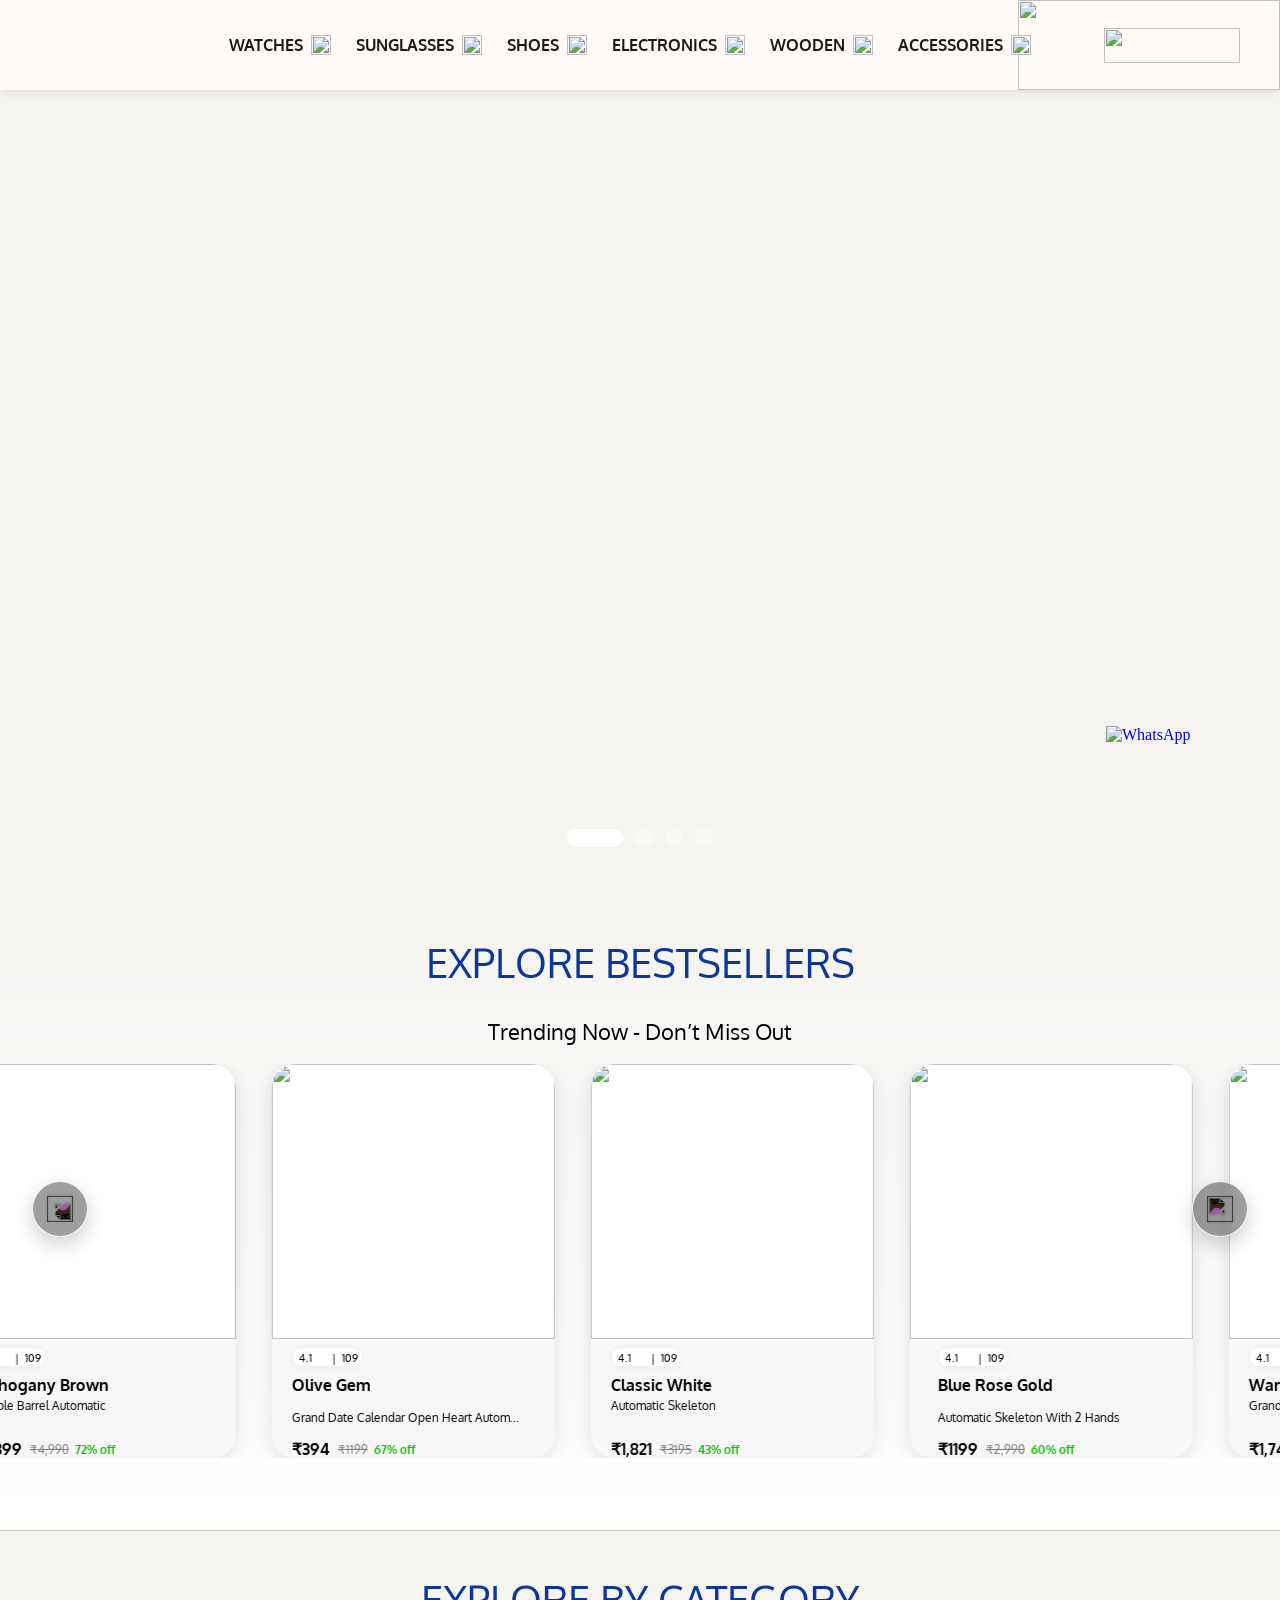
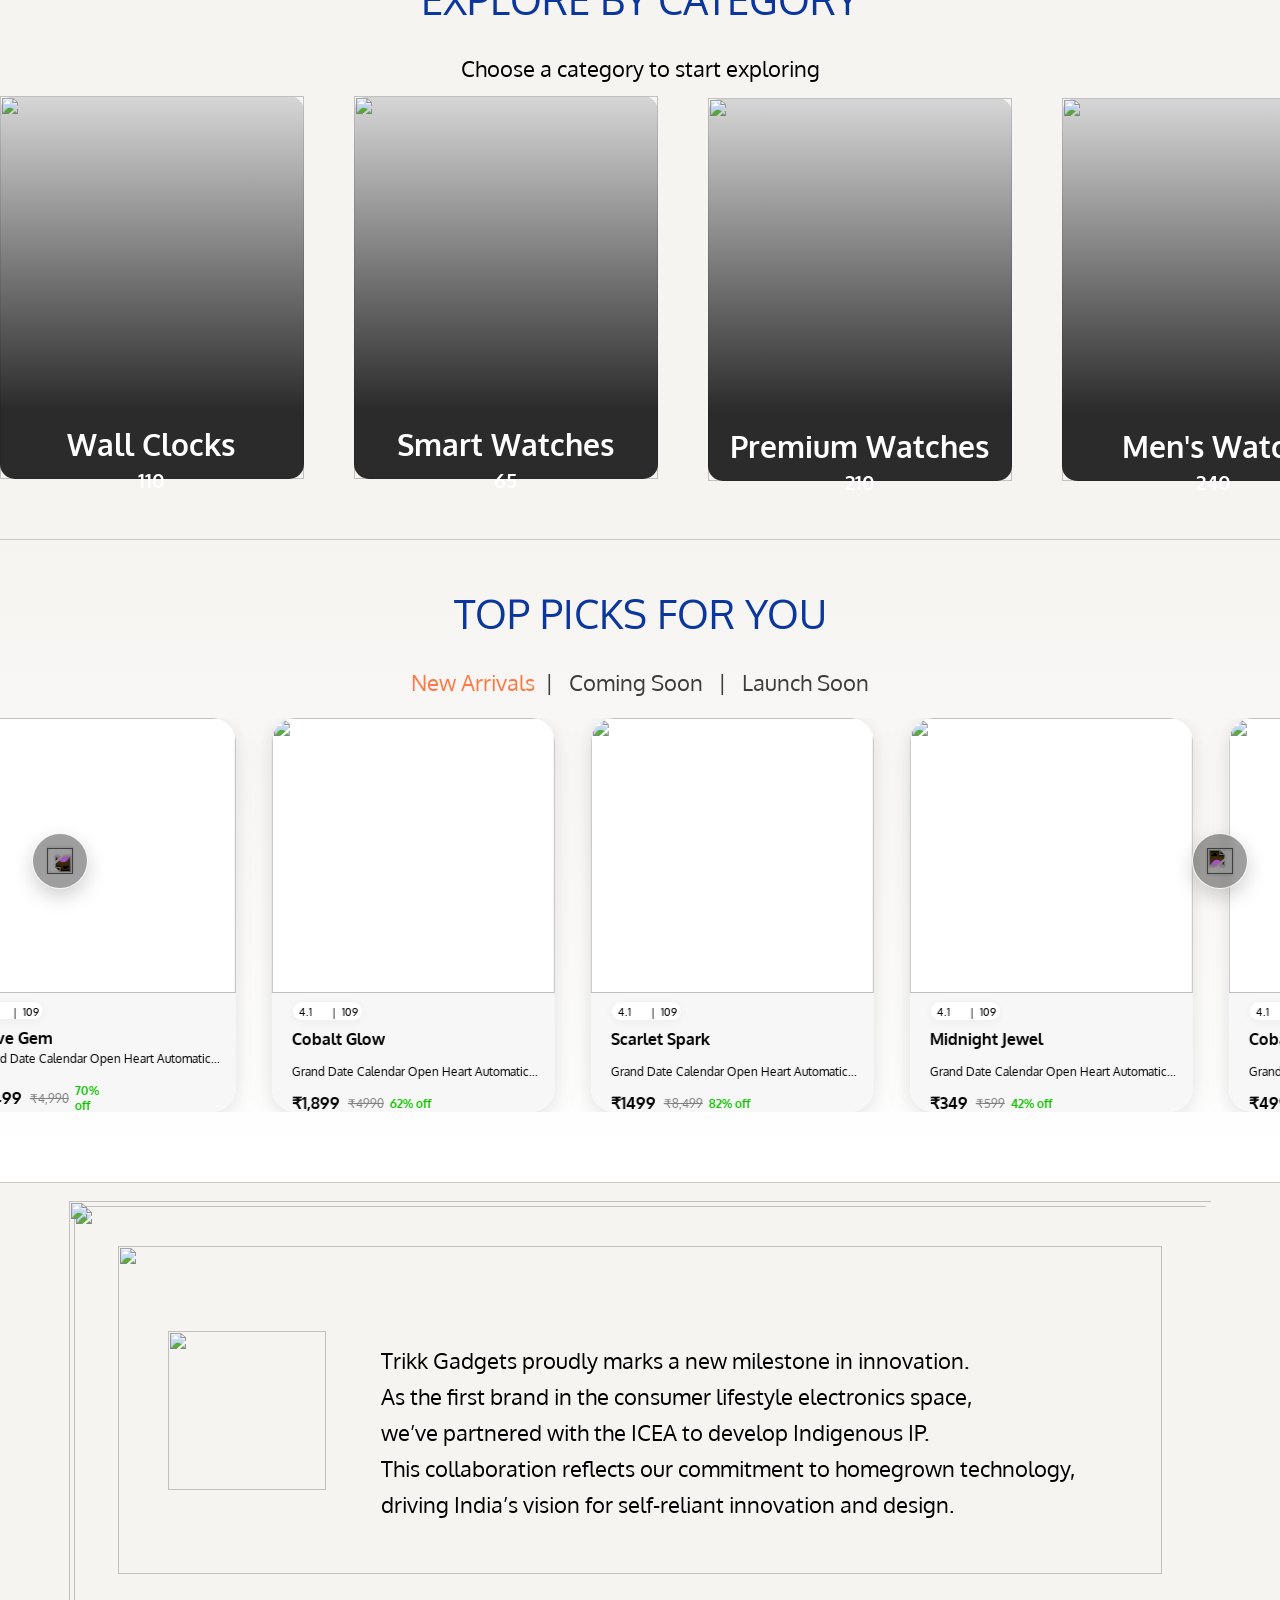
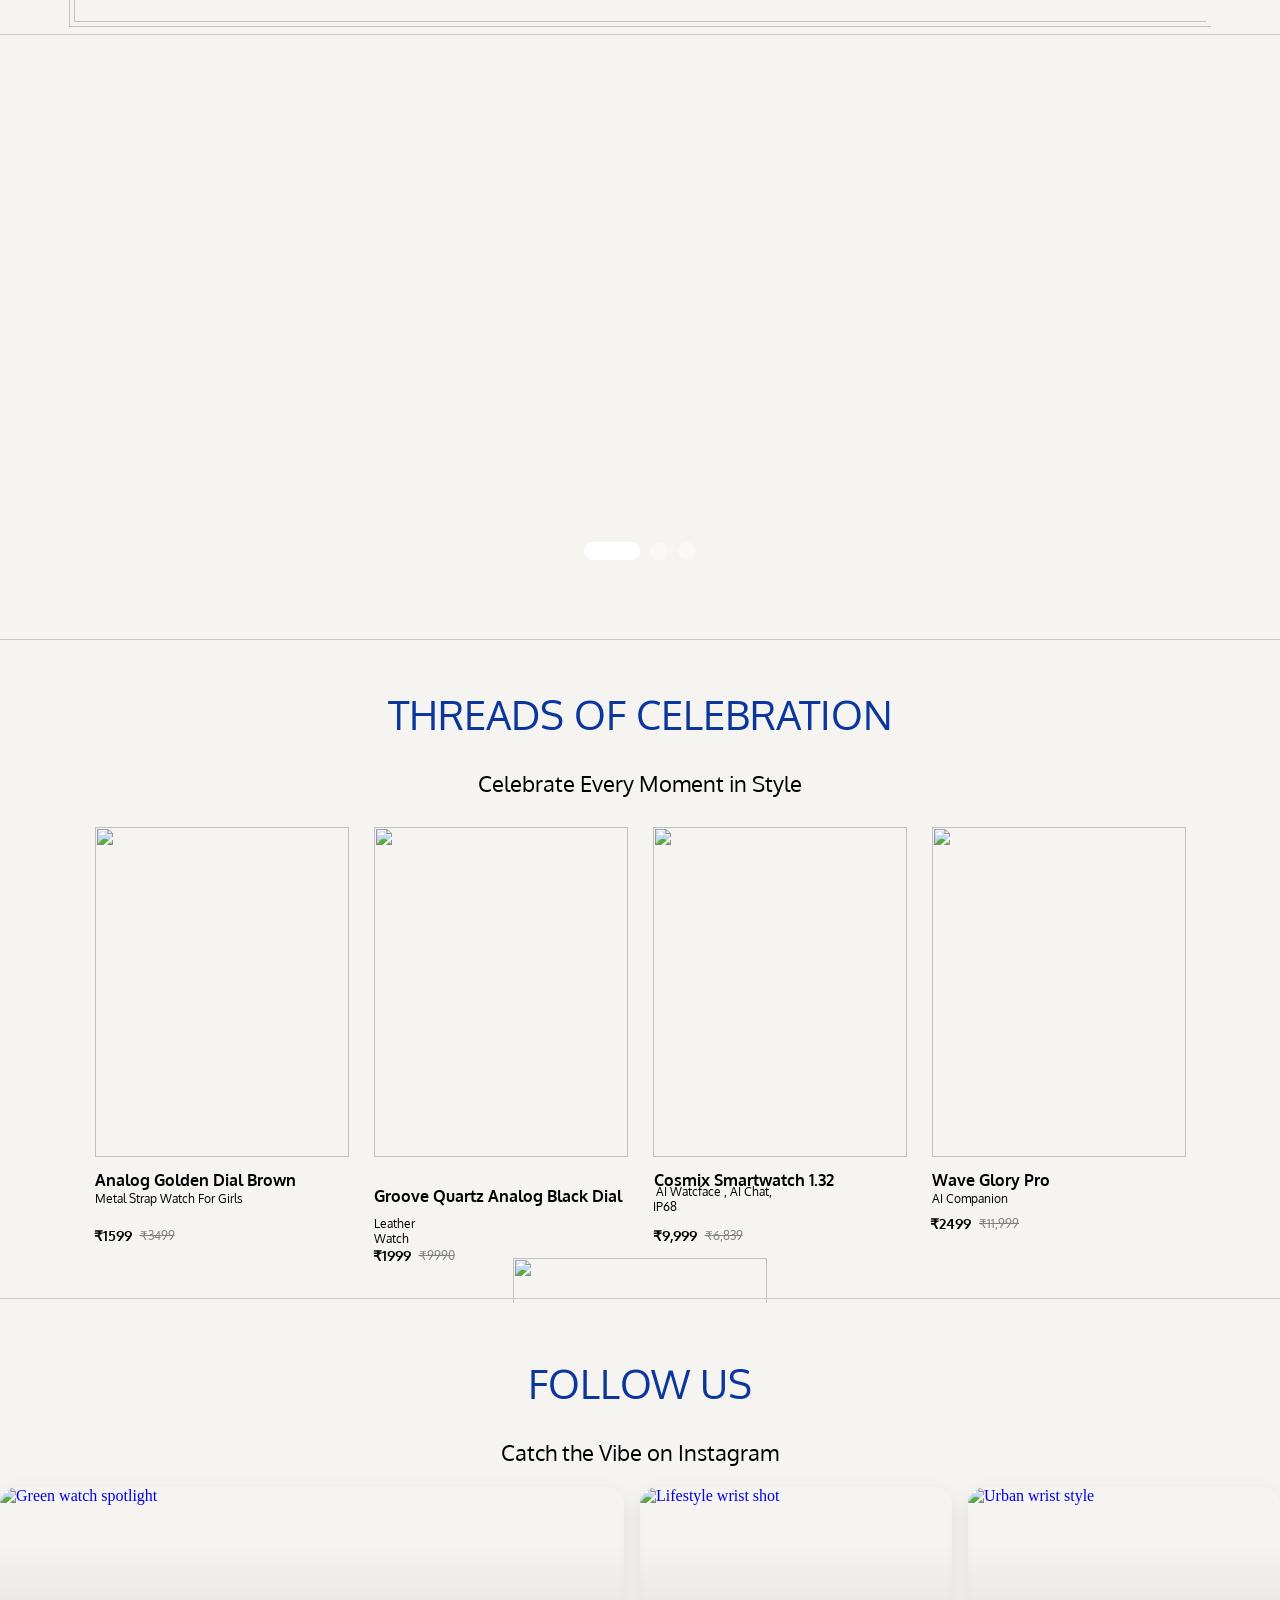
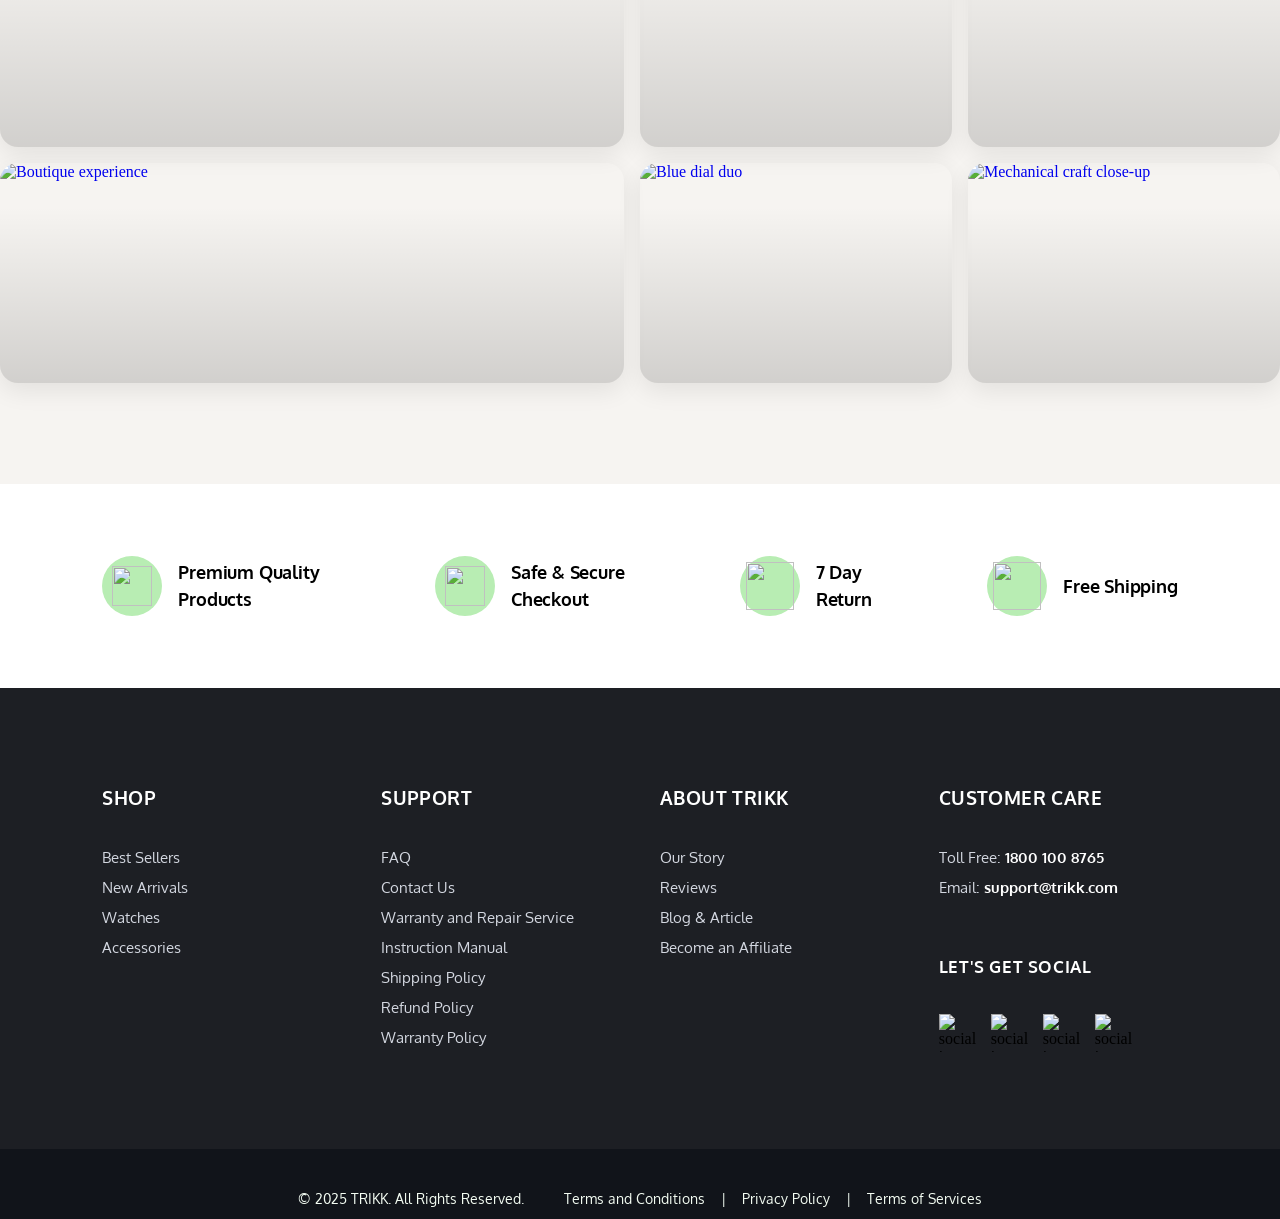
==== commit 14dad9c9: "feat(ui): add celebration banner and slider navigation controls - Implement new celebration banner w" ====
--- a/index.html
+++ b/index.html
@@ -11,16 +11,24 @@
       <div id="site-header"></div>
       <div class="trikk">
         <div class="rectangle"></div>
-        <img
-          class="ats"
-          src="https://c.animaapp.com/mi8igq1hn2mvbH/img/ats.png"
-        />
+        <div
+          class="celebration-banner ats"
+          role="region"
+          aria-label="Threads of Celebration"
+        >
+          <div class="celebration-image" aria-hidden="true"></div>
+          <div class="paginate">
+            <span class="banner-dot"></span>
+            <span class="banner-dot"></span>
+            <span class="banner-dot"></span>
+          </div>
+        </div>
         <div class="celebration">
           <div class="section-title">
             <div class="threads-of">THREADS OF CELEBRATION</div>
             <p class="p">Celebrate Every Moment in Style</p>
           </div>
-          <div class="group-11">
+          <div class="group-11" id="celebration-products">
             <div class="box">
               <img
                 class="img-2"
@@ -98,10 +106,28 @@
             <div class="follow-us">FOLLOW US</div>
             <p class="text-wrapper-17">Catch the Vibe on Instagram</p>
           </div>
-          <img
-            class="group-12"
-            src="https://c.animaapp.com/mi8igq1hn2mvbH/img/group-6.png"
-          />
+          <div class="insta-grid">
+            <a class="insta-card hero" href="#" aria-label="Green watch spotlight">
+              <img src="https://c.animaapp.com/mi8igq1hn2mvbH/img/es-8059-05-q-1.png" alt="Green watch spotlight" />
+            </a>
+            <div class="insta-right">
+              <a class="insta-card" href="#" aria-label="Lifestyle wrist shot">
+                <img src="https://c.animaapp.com/mi8igq1hn2mvbH/img/mask-group-11.png" alt="Lifestyle wrist shot" />
+              </a>
+              <a class="insta-card" href="#" aria-label="Urban wrist style">
+                <img src="https://c.animaapp.com/mi8igq1hn2mvbH/img/mask-group-3.png" alt="Urban wrist style" />
+              </a>
+            </div>
+            <a class="insta-card bottom1" href="#" aria-label="Boutique experience">
+              <img src="https://c.animaapp.com/mi8igq1hn2mvbH/img/mask-group-12.png" alt="Boutique experience" />
+            </a>
+            <a class="insta-card bottom2" href="#" aria-label="Blue dial duo">
+              <img src="https://c.animaapp.com/mi8igq1hn2mvbH/img/mask-group-14.png" alt="Blue dial duo" />
+            </a>
+            <a class="insta-card bottom3" href="#" aria-label="Mechanical craft close-up">
+              <img src="https://c.animaapp.com/mi8igq1hn2mvbH/img/mask-group-15.png" alt="Mechanical craft close-up" />
+            </a>
+          </div>
         </div>
         <div class="about">
           <div class="info-6">
@@ -278,6 +304,12 @@
               </div>
             </div>
           </div>
+          <button class="slider-btn prev" aria-label="Previous">
+            <img class="arrow-icon" src="https://c.animaapp.com/mi8igq1hn2mvbH/img/arrow.png" />
+          </button>
+          <button class="slider-btn next" aria-label="Next">
+            <img class="arrow-icon" src="https://c.animaapp.com/mi8igq1hn2mvbH/img/arrow.png" />
+          </button>
           <!-- <img class="arrow" src="https://c.animaapp.com/mi8igq1hn2mvbH/img/arrow.png" /> -->
           <div class="section-title-3">
             <div class="top-picks-for-you">TOP PICKS FOR YOU</div>
@@ -498,6 +530,12 @@
               </div>
             </div>
           </div>
+          <button class="slider-btn prev" aria-label="Previous">
+            <img class="arrow-icon" src="https://c.animaapp.com/mi8igq1hn2mvbH/img/arrow.png" />
+          </button>
+          <button class="slider-btn next" aria-label="Next">
+            <img class="arrow-icon" src="https://c.animaapp.com/mi8igq1hn2mvbH/img/arrow.png" />
+          </button>
           <!-- <img class="arrow-3" src="https://c.animaapp.com/mi8igq1hn2mvbH/img/arrow-2.png" /> -->
           <div class="section-title-5">
             <div class="explore-bestsellers">EXPLORE BESTSELLERS</div>
--- a/assets/style.css
+++ b/assets/style.css
@@ -737,6 +737,59 @@
     max-width: 1336px;
     height: auto;
   }
+  .v .insta-grid {
+    margin: 0 auto;
+    width: 100%;
+    max-width: 1336px;
+    display: grid;
+    grid-template-columns: 2fr 1fr 1fr;
+    grid-template-rows: 260px 220px;
+    grid-template-areas:
+      "hero rightTop rightTop"
+      "bottom1 bottom2 bottom3";
+    gap: 16px;
+  }
+  .v .insta-card.hero { grid-area: hero; }
+  .v .insta-right {
+    grid-area: rightTop;
+    display: grid;
+    grid-template-columns: 1fr 1fr;
+    gap: 16px;
+  }
+  .v .insta-card.bottom1 { grid-area: bottom1; }
+  .v .insta-card.bottom2 { grid-area: bottom2; }
+  .v .insta-card.bottom3 { grid-area: bottom3; }
+  .v .insta-card {
+    position: relative;
+    display: block;
+    width: 100%;
+    height: 100%;
+    border-radius: 18px;
+    overflow: hidden;
+    box-shadow: 0 8px 24px rgba(0, 0, 0, 0.08);
+    transition: transform 0.3s cubic-bezier(0.4, 0, 0.2, 1), box-shadow 0.3s ease;
+  }
+  .v .insta-card img {
+    width: 100%;
+    height: 100%;
+    display: block;
+    object-fit: cover;
+    object-position: center;
+  }
+  .v .insta-card::after {
+    content: "";
+    position: absolute;
+    inset: 0;
+    background: linear-gradient(180deg, rgba(0, 0, 0, 0) 20%, rgba(0, 0, 0, 0.15) 100%);
+    pointer-events: none;
+  }
+  .v .insta-card:hover {
+    transform: translateY(-4px);
+    box-shadow: 0 12px 32px rgba(0, 0, 0, 0.12);
+  }
+  .v .insta-card.large {
+    grid-row: span 2;
+  }
   
   .v .about {
     position: absolute;
@@ -1259,6 +1312,36 @@
     gap: 8px;
     margin: 0 auto;
   }
+  .v .pick-for-you .rectangle-6 {
+    background: linear-gradient(180deg, #f6f4f1 0%, #ffffff 100%);
+  }
+  .v .pick-for-you .slider-btn {
+    position: absolute;
+    top: 50%;
+    transform: translateY(-50%);
+    width: 56px;
+    height: 56px;
+    border-radius: 999px;
+    border: 1px solid rgba(255,255,255,0.85);
+    background-color: rgba(0,0,0,0.38);
+    backdrop-filter: blur(4px);
+    box-shadow: 0 8px 20px rgba(0,0,0,0.18);
+    display: inline-flex;
+    align-items: center;
+    justify-content: center;
+    cursor: pointer;
+    z-index: 100;
+    transition: transform 0.25s ease, background-color 0.25s ease, box-shadow 0.25s ease;
+  }
+  .v .pick-for-you .slider-btn:hover {
+    transform: translateY(-50%) scale(1.08);
+    background-color: rgba(0,0,0,0.48);
+    box-shadow: 0 12px 28px rgba(0,0,0,0.22);
+  }
+  .v .pick-for-you .slider-btn .arrow-icon { width: 26px; height: 26px; display: block; filter: invert(1) drop-shadow(0 1px 1px rgba(0,0,0,0.25)); }
+  .v .pick-for-you .slider-btn.prev { left: clamp(12px, 4vw, 32px); }
+  .v .pick-for-you .slider-btn.next { right: clamp(12px, 4vw, 32px); }
+  .v .pick-for-you .slider-btn.prev .arrow-icon { transform: rotate(180deg); }
   
   .v .top-picks-for-you {
     display: flex;
@@ -1597,6 +1680,41 @@
     padding: 0;
     box-sizing: border-box;
   }
+  .v .best-sellers .rectangle-6 {
+    background: linear-gradient(180deg, #f6f4f1 0%, #ffffff 100%);
+  }
+  .v .best-sellers .slider-btn {
+    position: absolute;
+    top: 50%;
+    transform: translateY(-50%);
+    width: 56px;
+    height: 56px;
+    border-radius: 999px;
+    border: 1px solid rgba(255,255,255,0.85);
+    background-color: rgba(0,0,0,0.38);
+    backdrop-filter: blur(4px);
+    box-shadow: 0 8px 20px rgba(0,0,0,0.18);
+    display: inline-flex;
+    align-items: center;
+    justify-content: center;
+    cursor: pointer;
+    z-index: 100;
+    transition: transform 0.25s ease, background-color 0.25s ease, box-shadow 0.25s ease;
+  }
+  .v .best-sellers .slider-btn:hover {
+    transform: translateY(-50%) scale(1.08);
+    background-color: rgba(0,0,0,0.48);
+    box-shadow: 0 12px 28px rgba(0,0,0,0.22);
+  }
+  .v .best-sellers .slider-btn .arrow-icon {
+    width: 26px;
+    height: 26px;
+    display: block;
+    filter: invert(1) drop-shadow(0 1px 1px rgba(0,0,0,0.25));
+  }
+  .v .best-sellers .slider-btn.prev { left: clamp(12px, 4vw, 32px); }
+  .v .best-sellers .slider-btn.next { right: clamp(12px, 4vw, 32px); }
+  .v .best-sellers .slider-btn.prev .arrow-icon { transform: rotate(180deg); }
   
   .v .product-box-6 {
     top: 176px;
@@ -3048,5 +3166,167 @@
       padding: 8px;
     }
   }
-  
-  +
+  @media screen and (max-width: 1024px) {
+    .v .insta-grid {
+      grid-template-rows: 220px 200px;
+      gap: 14px;
+    }
+    .v .best-sellers .slider-btn,
+    .v .pick-for-you .slider-btn {
+      width: 52px;
+      height: 52px;
+    }
+    .v .best-sellers .slider-btn .arrow-icon,
+    .v .pick-for-you .slider-btn .arrow-icon { width: 24px; height: 24px; }
+  }
+
+  @media screen and (max-width: 768px) {
+    .v .insta-grid {
+      grid-template-columns: 1fr 1fr;
+      grid-template-rows: 220px auto auto auto;
+      grid-template-areas:
+        "hero hero"
+        "rightTop rightTop"
+        "bottom1 bottom2"
+        "bottom3 bottom3";
+      gap: 12px;
+      max-width: 100%;
+      padding: 0 clamp(16px, 4vw, 32px);
+      box-sizing: border-box;
+    }
+    .v .insta-right { grid-template-columns: 1fr 1fr; }
+    .v .best-sellers .slider-btn,
+    .v .pick-for-you .slider-btn {
+      width: 48px;
+      height: 48px;
+    }
+    .v .best-sellers .slider-btn .arrow-icon,
+    .v .pick-for-you .slider-btn .arrow-icon { width: 22px; height: 22px; }
+  }
+
+  @media screen and (max-width: 480px) {
+    .v .insta-grid {
+      grid-template-columns: 1fr;
+      grid-template-rows: auto auto auto auto auto;
+      grid-template-areas:
+        "hero"
+        "rightTop"
+        "bottom1"
+        "bottom2"
+        "bottom3";
+      gap: 10px;
+      padding: 0 clamp(12px, 4vw, 24px);
+    }
+    .v .insta-right { grid-template-columns: 1fr; gap: 10px; }
+    .v .insta-card { border-radius: 16px; }
+    .v .best-sellers .slider-btn,
+    .v .pick-for-you .slider-btn {
+      width: 44px;
+      height: 44px;
+    }
+    .v .best-sellers .slider-btn .arrow-icon,
+    .v .pick-for-you .slider-btn .arrow-icon { width: 20px; height: 20px; }
+  }
+  .v .celebration-banner {
+    position: relative;
+    width: 100%;
+    max-width: 1700px;
+    height: 475px;
+    margin: 0 auto;
+    overflow: hidden;
+    border-radius: 24px;
+  }
+
+  .v .celebration-image {
+    position: absolute;
+    top: 0;
+    left: 0;
+    width: 100%;
+    height: 100%;
+    background-size: cover;
+    background-position: center;
+    background-repeat: no-repeat;
+    transition: background-image 0.6s ease-out;
+    opacity: 0.85;
+  }
+
+  .v .celebration-caption {
+    position: relative;
+    z-index: 2;
+    width: 100%;
+    height: 100%;
+    display: flex;
+    flex-direction: column;
+    align-items: center;
+    justify-content: center;
+    padding: 24px;
+    text-align: center;
+  }
+
+  .v .celebration-banner .paginate {
+    position: absolute;
+    bottom: 18px;
+    left: 50%;
+    transform: translateX(-50%);
+    display: flex;
+    gap: 10px;
+    z-index: 3;
+  }
+
+  .v .celebration-button {
+    display: inline-flex;
+    align-items: center;
+    justify-content: center;
+    margin-top: 22px;
+    padding: 14px 28px;
+    border-radius: 999px;
+    background-color: #0a369d;
+    color: #ffffff;
+    font-family: "Oxygen", Helvetica;
+    font-weight: 700;
+    font-size: 16px;
+    transition: transform 0.25s ease, opacity 0.25s ease, background-color 0.25s ease;
+  }
+
+  .v .celebration-button:hover {
+    transform: translateY(-2px);
+    opacity: 0.92;
+    background-color: #092f8a;
+  }
+
+  @media screen and (max-width: 1024px) {
+    .v .celebration-banner {
+      height: 300px;
+      border-radius: 20px;
+    }
+    .v .celebration-image {
+      opacity: 0.9;
+    }
+  }
+
+  @media screen and (max-width: 768px) {
+    .v .celebration-banner {
+      height: 280px;
+      max-width: 100%;
+      border-radius: 20px;
+    }
+    .v .celebration-button {
+      margin-top: 18px;
+      padding: 12px 22px;
+      font-size: 15px;
+    }
+  }
+
+  @media screen and (max-width: 480px) {
+    .v .celebration-banner {
+      height: 240px;
+      border-radius: 16px;
+    }
+    .v .celebration-button {
+      margin-top: 16px;
+      padding: 11px 20px;
+      font-size: 14px;
+    }
+  }
+  
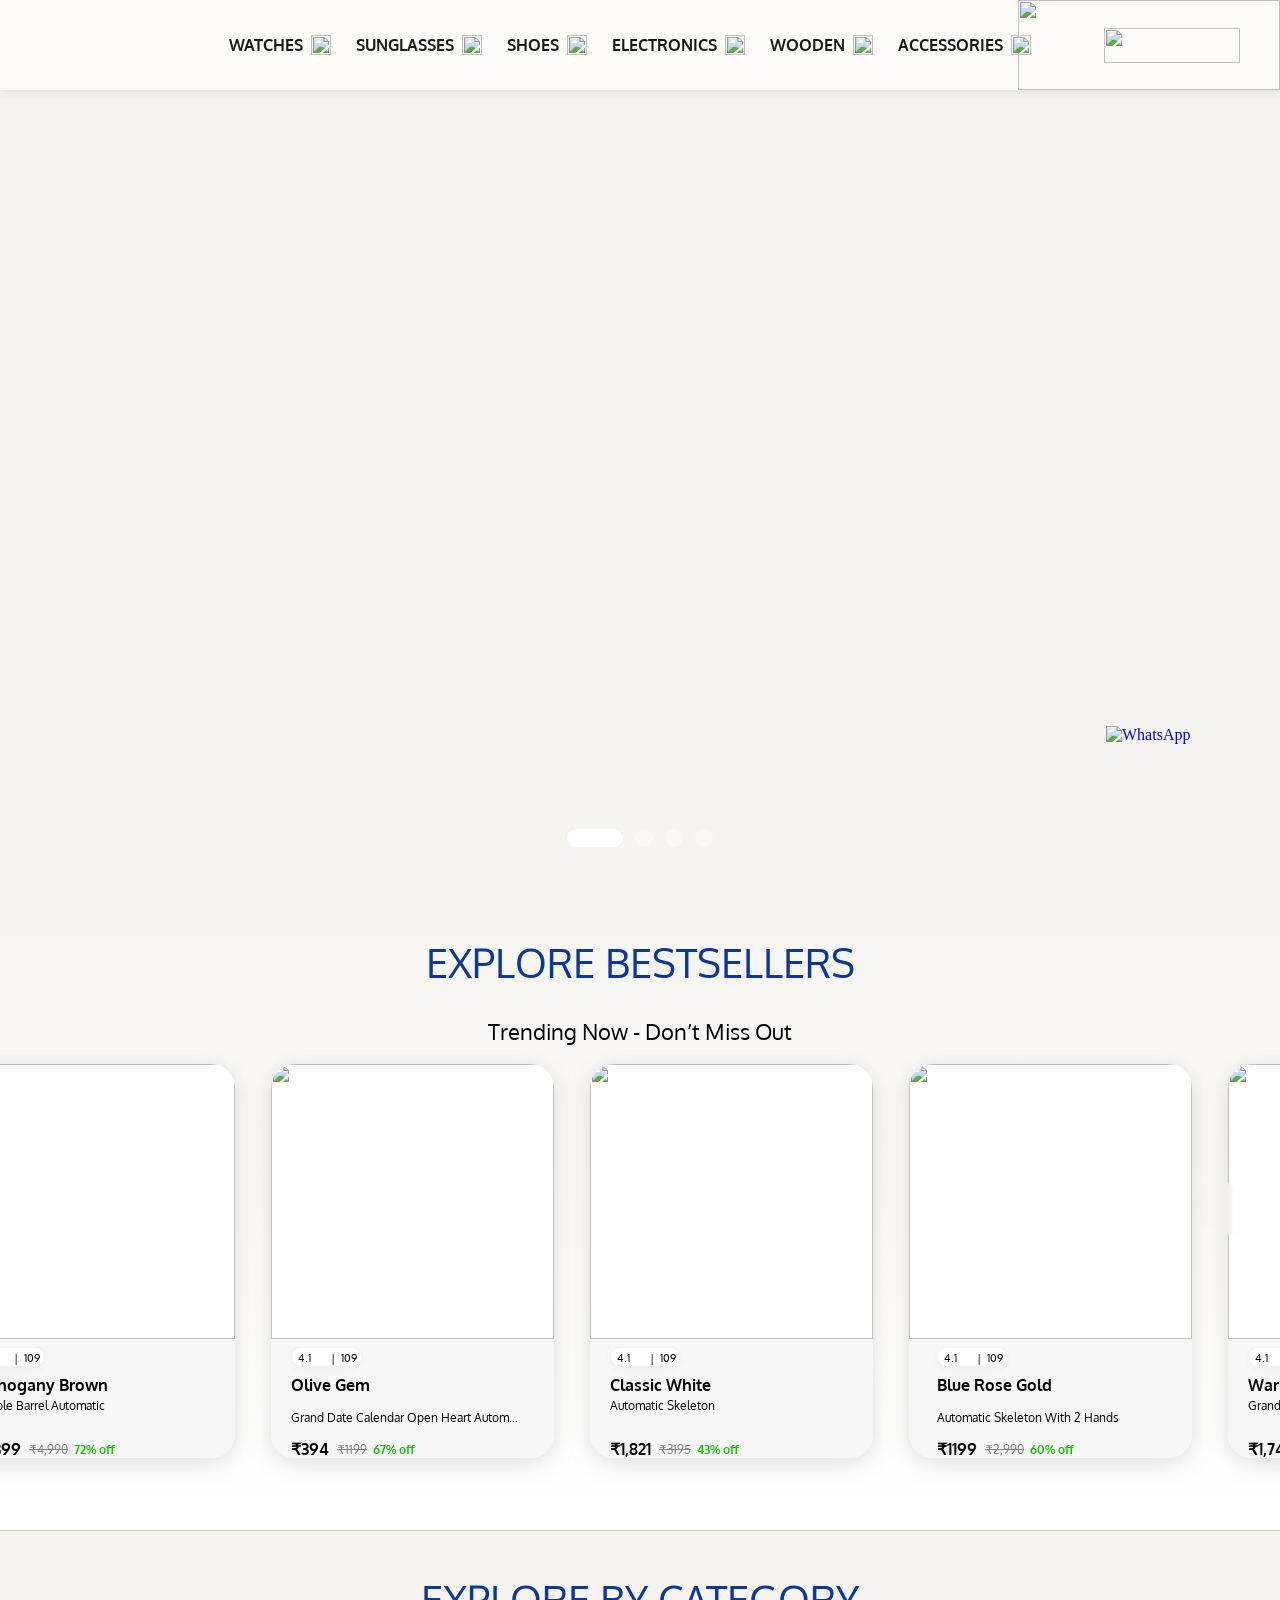
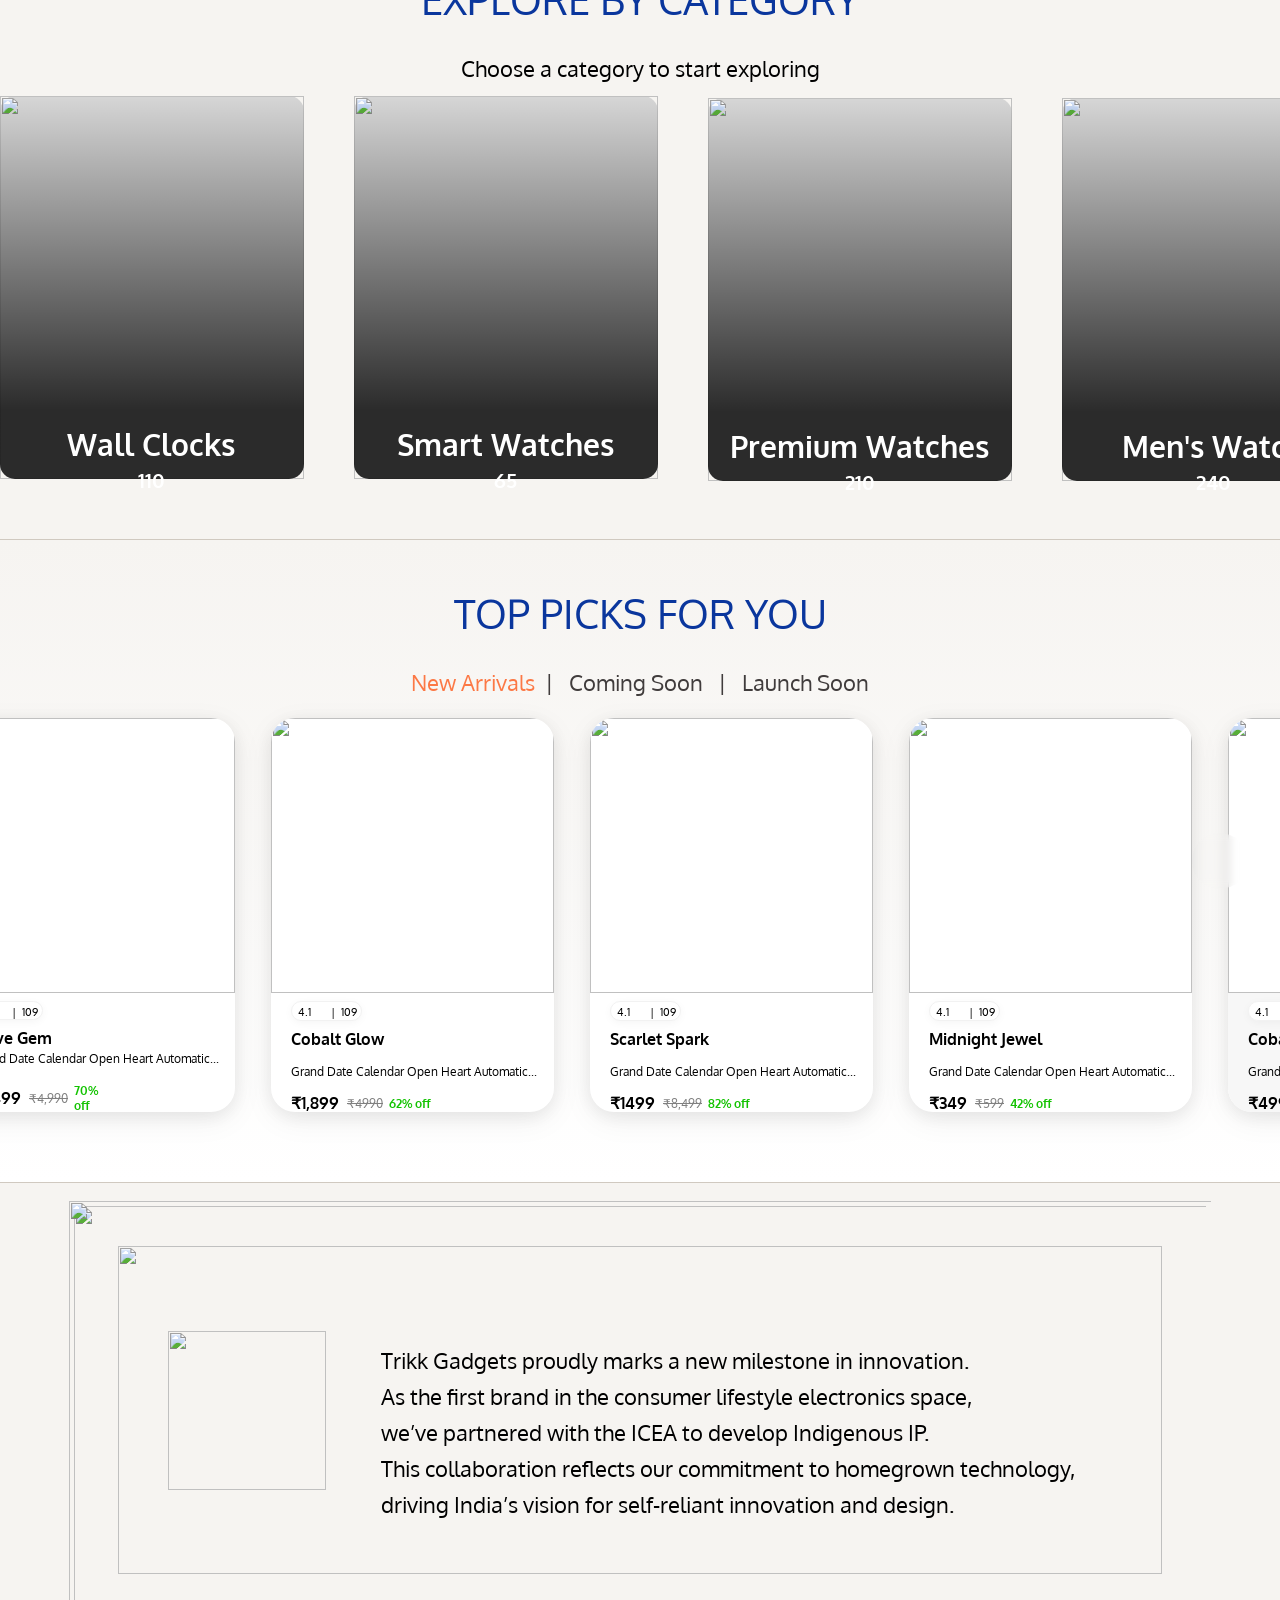
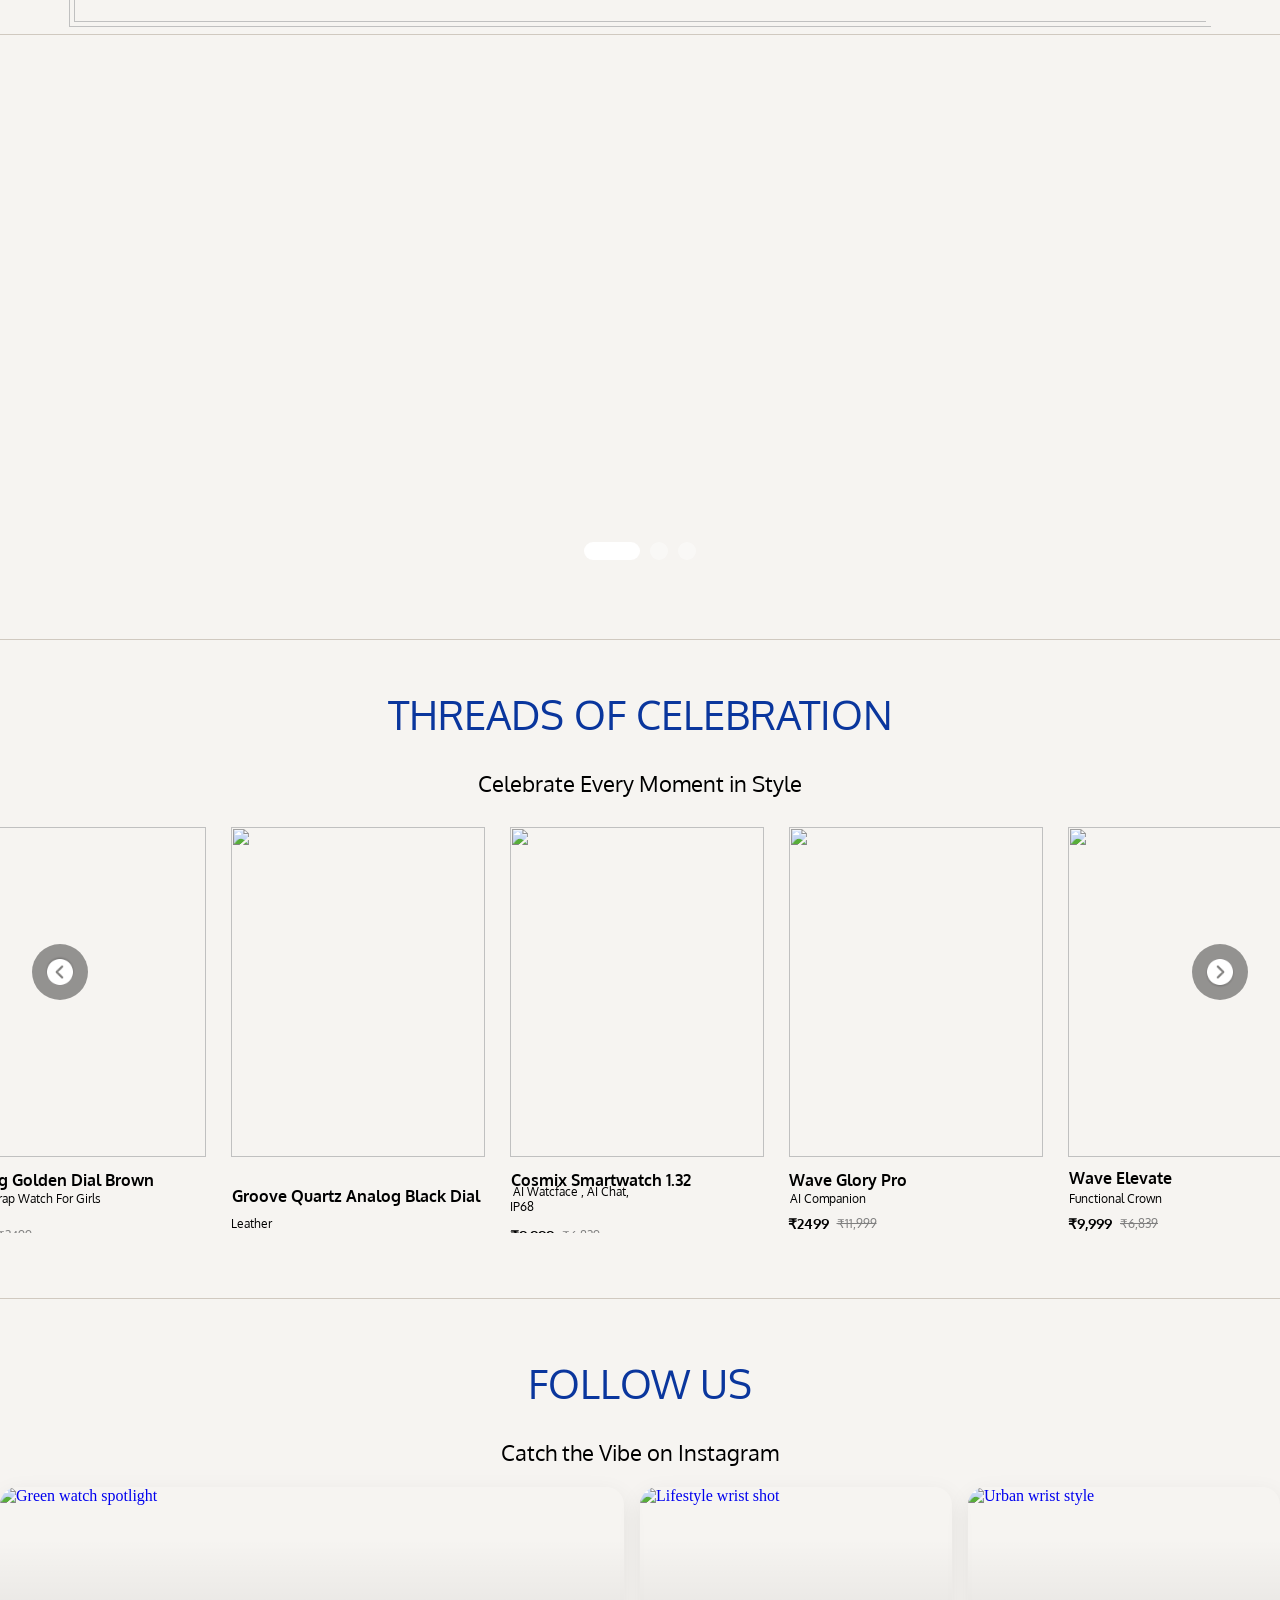
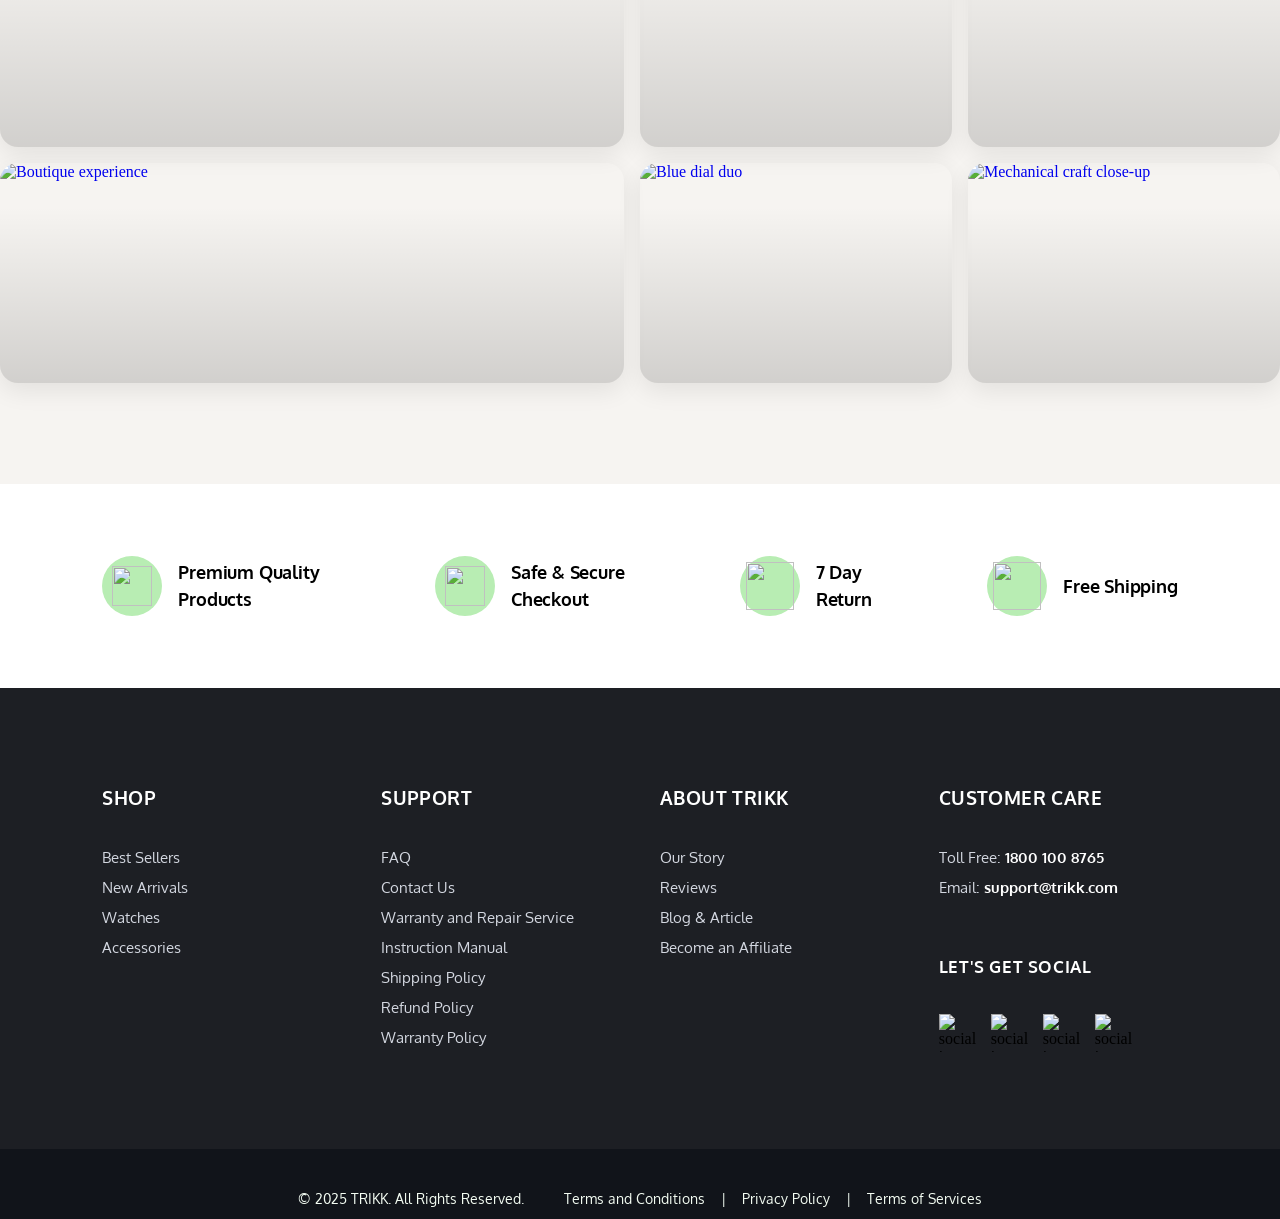
==== commit b86bf5ae: "feat(slider): add celebration slider with directional control Implement new celebration slider compo" ====
--- a/index.html
+++ b/index.html
@@ -28,78 +28,86 @@
             <div class="threads-of">THREADS OF CELEBRATION</div>
             <p class="p">Celebrate Every Moment in Style</p>
           </div>
-          <div class="group-11" id="celebration-products">
-            <div class="box">
-              <img
-                class="img-2"
-                src="https://c.animaapp.com/mi8igq1hn2mvbH/img/img.png"
-              />
-              <div class="info">
-                <div class="text-wrapper-5">Analog Golden Dial Brown</div>
-                <p class="text-wrapper-6">Metal Strap Watch For Girls</p>
-                <p class="element">
-                  <span class="text-wrapper-7">₹1599&nbsp;&nbsp;</span>
-                  <span class="text-wrapper-8">₹3499</span>
-                </p>
+          <div class="celebration-slider">
+            <div class="celebration-track" id="celebration-products">
+              <div class="box">
+                <img
+                  class="img-2"
+                  src="https://c.animaapp.com/mi8igq1hn2mvbH/img/img.png"
+                />
+                <div class="info">
+                  <div class="text-wrapper-5">Analog Golden Dial Brown</div>
+                  <p class="text-wrapper-6">Metal Strap Watch For Girls</p>
+                  <p class="element">
+                    <span class="text-wrapper-7">₹1599&nbsp;&nbsp;</span>
+                    <span class="text-wrapper-8">₹3499</span>
+                  </p>
+                </div>
+              </div>
+              <div class="box">
+                <img
+                  class="img-2"
+                  src="https://c.animaapp.com/mi8igq1hn2mvbH/img/img-1.png"
+                />
+                <div class="info-2">
+                  <p class="text-wrapper-9">Groove Quartz Analog Black Dial</p>
+                  <div class="text-wrapper-10">Leather Watch</div>
+                  <p class="element-2">
+                    <span class="text-wrapper-7">₹1999&nbsp;&nbsp;</span>
+                    <span class="text-wrapper-8">₹9990</span>
+                  </p>
+                </div>
+              </div>
+              <div class="box">
+                <img
+                  class="img-2"
+                  src="https://c.animaapp.com/mi8igq1hn2mvbH/img/img-2.png"
+                />
+                <div class="info-3">
+                  <div class="text-wrapper-11">Cosmix Smartwatch 1.32</div>
+                  <p class="text-wrapper-12"> AI Watcface , AI Chat, IP68</p>
+                  <p class="element-3">
+                    <span class="text-wrapper-7">₹9,999&nbsp;&nbsp;</span>
+                    <span class="text-wrapper-8">₹6,839</span>
+                  </p>
+                </div>
+              </div>
+              <div class="box">
+                <img
+                  class="img-2"
+                  src="https://c.animaapp.com/mi8igq1hn2mvbH/img/img-3.png"
+                />
+                <div class="info-4">
+                  <div class="text-wrapper-13">Wave Glory Pro</div>
+                  <div class="text-wrapper-14">AI Companion</div>
+                  <p class="element-4">
+                    <span class="text-wrapper-7">₹2499&nbsp;&nbsp;</span>
+                    <span class="text-wrapper-8">₹11,999</span>
+                  </p>
+                </div>
+              </div>
+              <div class="box-2">
+                <img
+                  class="img-2"
+                  src="https://c.animaapp.com/mi8igq1hn2mvbH/img/img-4.png"
+                />
+                <div class="info-5">
+                  <div class="text-wrapper-15">Wave Elevate</div>
+                  <div class="text-wrapper-16">Functional Crown</div>
+                  <p class="element-3">
+                    <span class="text-wrapper-7">₹9,999&nbsp;&nbsp;</span>
+                    <span class="text-wrapper-8">₹6,839</span>
+                  </p>
+                </div>
               </div>
             </div>
-            <div class="box">
-              <img
-                class="img-2"
-                src="https://c.animaapp.com/mi8igq1hn2mvbH/img/img-1.png"
-              />
-              <div class="info-2">
-                <p class="text-wrapper-9">Groove Quartz Analog Black Dial</p>
-                <div class="text-wrapper-10">Leather Watch</div>
-                <p class="element-2">
-                  <span class="text-wrapper-7">₹1999&nbsp;&nbsp;</span>
-                  <span class="text-wrapper-8">₹9990</span>
-                </p>
-              </div>
-            </div>
-            <div class="box">
-              <img
-                class="img-2"
-                src="https://c.animaapp.com/mi8igq1hn2mvbH/img/img-2.png"
-              />
-              <div class="info-3">
-                <div class="text-wrapper-11">Cosmix Smartwatch 1.32</div>
-                <p class="text-wrapper-12"> AI Watcface , AI Chat, IP68</p>
-                <p class="element-3">
-                  <span class="text-wrapper-7">₹9,999&nbsp;&nbsp;</span>
-                  <span class="text-wrapper-8">₹6,839</span>
-                </p>
-              </div>
-            </div>
-            <div class="box">
-              <img
-                class="img-2"
-                src="https://c.animaapp.com/mi8igq1hn2mvbH/img/img-3.png"
-              />
-              <div class="info-4">
-                <div class="text-wrapper-13">Wave Glory Pro</div>
-                <div class="text-wrapper-14">AI Companion</div>
-                <p class="element-4">
-                  <span class="text-wrapper-7">₹2499&nbsp;&nbsp;</span>
-                  <span class="text-wrapper-8">₹11,999</span>
-                </p>
-              </div>
-            </div>
-            <div class="box-2">
-              <img
-                class="img-2"
-                src="https://c.animaapp.com/mi8igq1hn2mvbH/img/img-4.png"
-              />
-              <div class="info-5">
-                <div class="text-wrapper-15">Wave Elevate</div>
-                <div class="text-wrapper-16">Functional Crown</div>
-                <p class="element-3">
-                  <span class="text-wrapper-7">₹9,999&nbsp;&nbsp;</span>
-                  <span class="text-wrapper-8">₹6,839</span>
-                </p>
-              </div>
-            </div>
-          </div>
+          </div>
+          <button class="slider-btn prev" aria-label="Previous">
+            <img class="arrow-icon" src="assets/img/next.png" />
+          </button>
+          <button class="slider-btn next" aria-label="Next">
+            <img class="arrow-icon" src="assets/img/next.png" />
+          </button>
         </div>
         <div class="insta">
           <div class="section-title-2">
@@ -305,10 +313,10 @@
             </div>
           </div>
           <button class="slider-btn prev" aria-label="Previous">
-            <img class="arrow-icon" src="https://c.animaapp.com/mi8igq1hn2mvbH/img/arrow.png" />
+            <img class="arrow-icon" src="assets/img/next.png" />
           </button>
           <button class="slider-btn next" aria-label="Next">
-            <img class="arrow-icon" src="https://c.animaapp.com/mi8igq1hn2mvbH/img/arrow.png" />
+            <img class="arrow-icon" src="assets/img/next.png" />
           </button>
           <!-- <img class="arrow" src="https://c.animaapp.com/mi8igq1hn2mvbH/img/arrow.png" /> -->
           <div class="section-title-3">
@@ -531,10 +539,10 @@
             </div>
           </div>
           <button class="slider-btn prev" aria-label="Previous">
-            <img class="arrow-icon" src="https://c.animaapp.com/mi8igq1hn2mvbH/img/arrow.png" />
+            <img class="arrow-icon" src="assets/img/next.png" />
           </button>
           <button class="slider-btn next" aria-label="Next">
-            <img class="arrow-icon" src="https://c.animaapp.com/mi8igq1hn2mvbH/img/arrow.png" />
+            <img class="arrow-icon" src="assets/img/next.png" />
           </button>
           <!-- <img class="arrow-3" src="https://c.animaapp.com/mi8igq1hn2mvbH/img/arrow-2.png" /> -->
           <div class="section-title-5">
--- a/assets/style.css
+++ b/assets/style.css
@@ -403,6 +403,53 @@
     padding: 0;
     box-sizing: border-box;
   }
+  .v .celebration-slider {
+    position: relative;
+    width: 100%;
+    height: 406px;
+    overflow: hidden;
+    padding: 0;
+    box-sizing: border-box;
+  }
+  .v .celebration-track {
+    display: flex;
+    gap: 25px;
+    height: 100%;
+    width: max-content;
+    align-items: stretch;
+    transition: transform 0.8s ease;
+    will-change: transform;
+  }
+  .v .celebration-track > .box,
+  .v .celebration-track > .box-2 {
+    flex: 0 0 auto;
+  }
+
+  .v .celebration .slider-btn {
+    position: absolute;
+    top: 50%;
+    transform: translateY(-50%);
+    width: 56px;
+    height: 56px;
+    border-radius: 999px;
+    background-color: rgba(0, 0, 0, 0.4);
+    border: none;
+    display: flex;
+    align-items: center;
+    justify-content: center;
+    z-index: 10;
+    cursor: pointer;
+    transition: transform 0.25s ease, background-color 0.25s ease, box-shadow 0.25s ease;
+  }
+  .v .celebration .slider-btn:hover {
+    transform: translateY(-50%) scale(1.08);
+    background-color: rgba(0, 0, 0, 0.48);
+    box-shadow: 0 12px 28px rgba(0, 0, 0, 0.22);
+  }
+  .v .celebration .slider-btn .arrow-icon { width: 26px; height: 26px; display: block; filter: invert(1) drop-shadow(0 1px 1px rgba(0,0,0,0.25)); }
+  .v .celebration .slider-btn.prev { left: clamp(12px, 4vw, 32px); }
+  .v .celebration .slider-btn.next { right: clamp(12px, 4vw, 32px); }
+  .v .celebration .slider-btn.prev .arrow-icon { transform: rotate(180deg); }
   
   .v .box {
     width: 254px;
@@ -882,7 +929,7 @@
     left: 0;
     width: 100%;
     height: 394px;
-    overflow: hidden;
+    /* overflow: hidden; */
     padding: 0;
     box-sizing: border-box;
   }
@@ -893,6 +940,7 @@
     height: 100%;
     width: max-content;
     align-items: stretch;
+    
     transition: transform 0.8s ease;
     will-change: transform;
   }
@@ -916,9 +964,7 @@
   }
   
   .v .product-box {
-    position: absolute;
-    top: 178px;
-    left: 40px;
+    position: relative;
     width: 283px;
     height: 394px;
     background-color: #ffffff;
@@ -1883,7 +1929,7 @@
     left: 0;
     width: 100%;
     height: 394px;
-    overflow: hidden;
+    /* overflow: hidden; */
     padding: 0;
     box-sizing: border-box;
   }
@@ -1903,6 +1949,18 @@
     top: 0;
     left: 0;
     flex: 0 0 auto;
+  }
+
+  .v .best-sellers-track > [class^="product-box-"] {
+    position: relative !important;
+    top: 0 !important;
+    left: 0 !important;
+  }
+
+  .v .top-picks-track > [class^="product-box"] {
+    position: relative !important;
+    top: 0 !important;
+    left: 0 !important;
   }
   
   .v .product-box-8 {
@@ -2198,23 +2256,31 @@
   position: absolute;
   top: 100%;
   left: 0;
-  min-width: 180px;
+  min-width: 240px;
+  width: max-content;
   background-color: #ffffff;
-  border-radius: 8px;
-  box-shadow: 0 6px 18px rgba(0, 0, 0, 0.15);
-  padding: 10px 0;
+  border-radius: 12px;
+  box-shadow: 0 12px 28px rgba(0, 0, 0, 0.12);
+  padding: 12px;
   display: none;
   z-index: 1200;
+  transform: translateY(8px);
+  opacity: 0;
+  transition: opacity 0.25s ease, transform 0.25s ease;
+  display: grid;
+  grid-template-columns: repeat(auto-fit, minmax(140px, 1fr));
+  gap: 6px 8px;
 }
 
 .v .nav-dropdown a {
   display: block;
-  padding: 8px 16px;
+  padding: 10px 14px;
   font-family: "Oxygen", Helvetica;
   font-size: 14px;
   color: #1a1a1a;
   text-decoration: none;
   white-space: nowrap;
+  border-radius: 10px;
 }
 
 .v .nav-dropdown a:hover {
@@ -2224,7 +2290,11 @@
 
 .v .nav-item.open .nav-dropdown {
   display: block;
+  opacity: 1;
+  transform: translateY(0);
 }
+.v .nav-item .down-arrow { transition: transform 0.25s ease; }
+.v .nav-item.open .down-arrow { transform: rotate(180deg); }
   
   .v .header-right {
     display: flex;
@@ -2580,6 +2650,21 @@
   .v .header.open .nav-item span {
     font-size: 16px;
   }
+  .v .header.open .nav-item .nav-dropdown {
+    position: static;
+    min-width: 0;
+    width: 100%;
+    margin: 8px 0 12px;
+    padding: 10px;
+    grid-template-columns: 1fr 1fr;
+    border-radius: 12px;
+    box-shadow: none;
+    background-color: #f6f4f1;
+    opacity: 1;
+    transform: none;
+    display: grid;
+  }
+  .v .header.open .nav-dropdown a { padding: 12px 14px; font-size: 15px; }
   
   @media screen and (max-width: 768px) {
     .v .header {
@@ -3173,12 +3258,14 @@
       gap: 14px;
     }
     .v .best-sellers .slider-btn,
-    .v .pick-for-you .slider-btn {
+    .v .pick-for-you .slider-btn,
+    .v .celebration .slider-btn {
       width: 52px;
       height: 52px;
     }
     .v .best-sellers .slider-btn .arrow-icon,
-    .v .pick-for-you .slider-btn .arrow-icon { width: 24px; height: 24px; }
+    .v .pick-for-you .slider-btn .arrow-icon,
+    .v .celebration .slider-btn .arrow-icon { width: 24px; height: 24px; }
   }
 
   @media screen and (max-width: 768px) {
@@ -3197,12 +3284,14 @@
     }
     .v .insta-right { grid-template-columns: 1fr 1fr; }
     .v .best-sellers .slider-btn,
-    .v .pick-for-you .slider-btn {
+    .v .pick-for-you .slider-btn,
+    .v .celebration .slider-btn {
       width: 48px;
       height: 48px;
     }
     .v .best-sellers .slider-btn .arrow-icon,
-    .v .pick-for-you .slider-btn .arrow-icon { width: 22px; height: 22px; }
+    .v .pick-for-you .slider-btn .arrow-icon,
+    .v .celebration .slider-btn .arrow-icon { width: 22px; height: 22px; }
   }
 
   @media screen and (max-width: 480px) {
@@ -3221,12 +3310,14 @@
     .v .insta-right { grid-template-columns: 1fr; gap: 10px; }
     .v .insta-card { border-radius: 16px; }
     .v .best-sellers .slider-btn,
-    .v .pick-for-you .slider-btn {
+    .v .pick-for-you .slider-btn,
+    .v .celebration .slider-btn {
       width: 44px;
       height: 44px;
     }
     .v .best-sellers .slider-btn .arrow-icon,
-    .v .pick-for-you .slider-btn .arrow-icon { width: 20px; height: 20px; }
+    .v .pick-for-you .slider-btn .arrow-icon,
+    .v .celebration .slider-btn .arrow-icon { width: 20px; height: 20px; }
   }
   .v .celebration-banner {
     position: relative;
@@ -3318,11 +3409,12 @@
     }
   }
 
-  @media screen and (max-width: 480px) {
-    .v .celebration-banner {
-      height: 240px;
-      border-radius: 16px;
-    }
+@media screen and (max-width: 480px) {
+    .v .header.open .nav-item .nav-dropdown { grid-template-columns: 1fr; }
+  .v .celebration-banner {
+    height: 240px;
+    border-radius: 16px;
+  }
     .v .celebration-button {
       margin-top: 16px;
       padding: 11px 20px;
@@ -3330,3 +3422,22 @@
     }
   }
   
+  .v .top-picks-track > [class^="product-box"] .mask-group-2 {
+    position: absolute;
+    top: 0;
+    left: 0;
+    width: 100%;
+    height: 275px;
+    border-radius: 24px 24px 0 0;
+    transition: transform 0.5s cubic-bezier(0.4, 0, 0.2, 1), opacity 0.3s ease;
+    object-fit: cover;
+    object-position: center;
+  }
+  .v .top-picks-track > [class^="product-box"]:hover .mask-group-2 {
+    transform: scale(1.05);
+  }
+
+  /* Remove bottom panel/line under Top Picks cards */
+  .v .top-picks-track > [class^="product-box"] .rectangle-7 {
+    display: none;
+  }
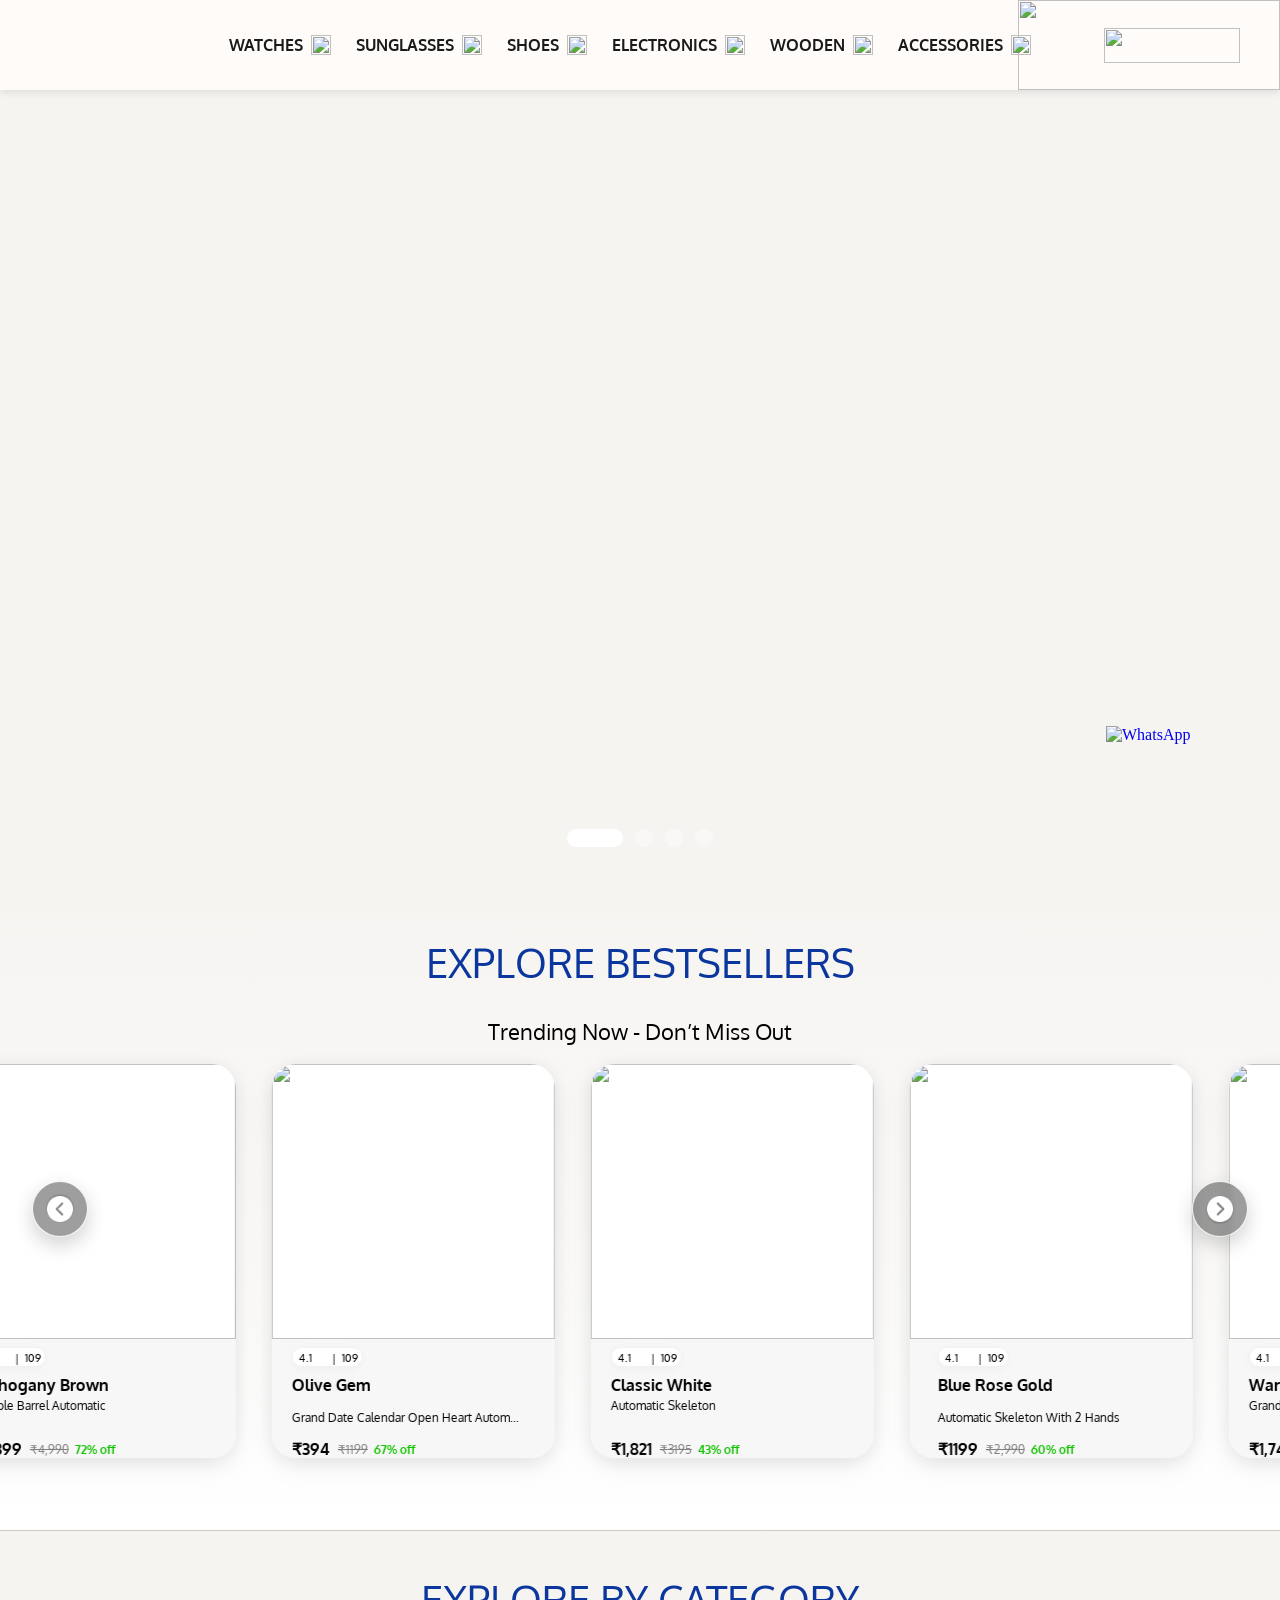
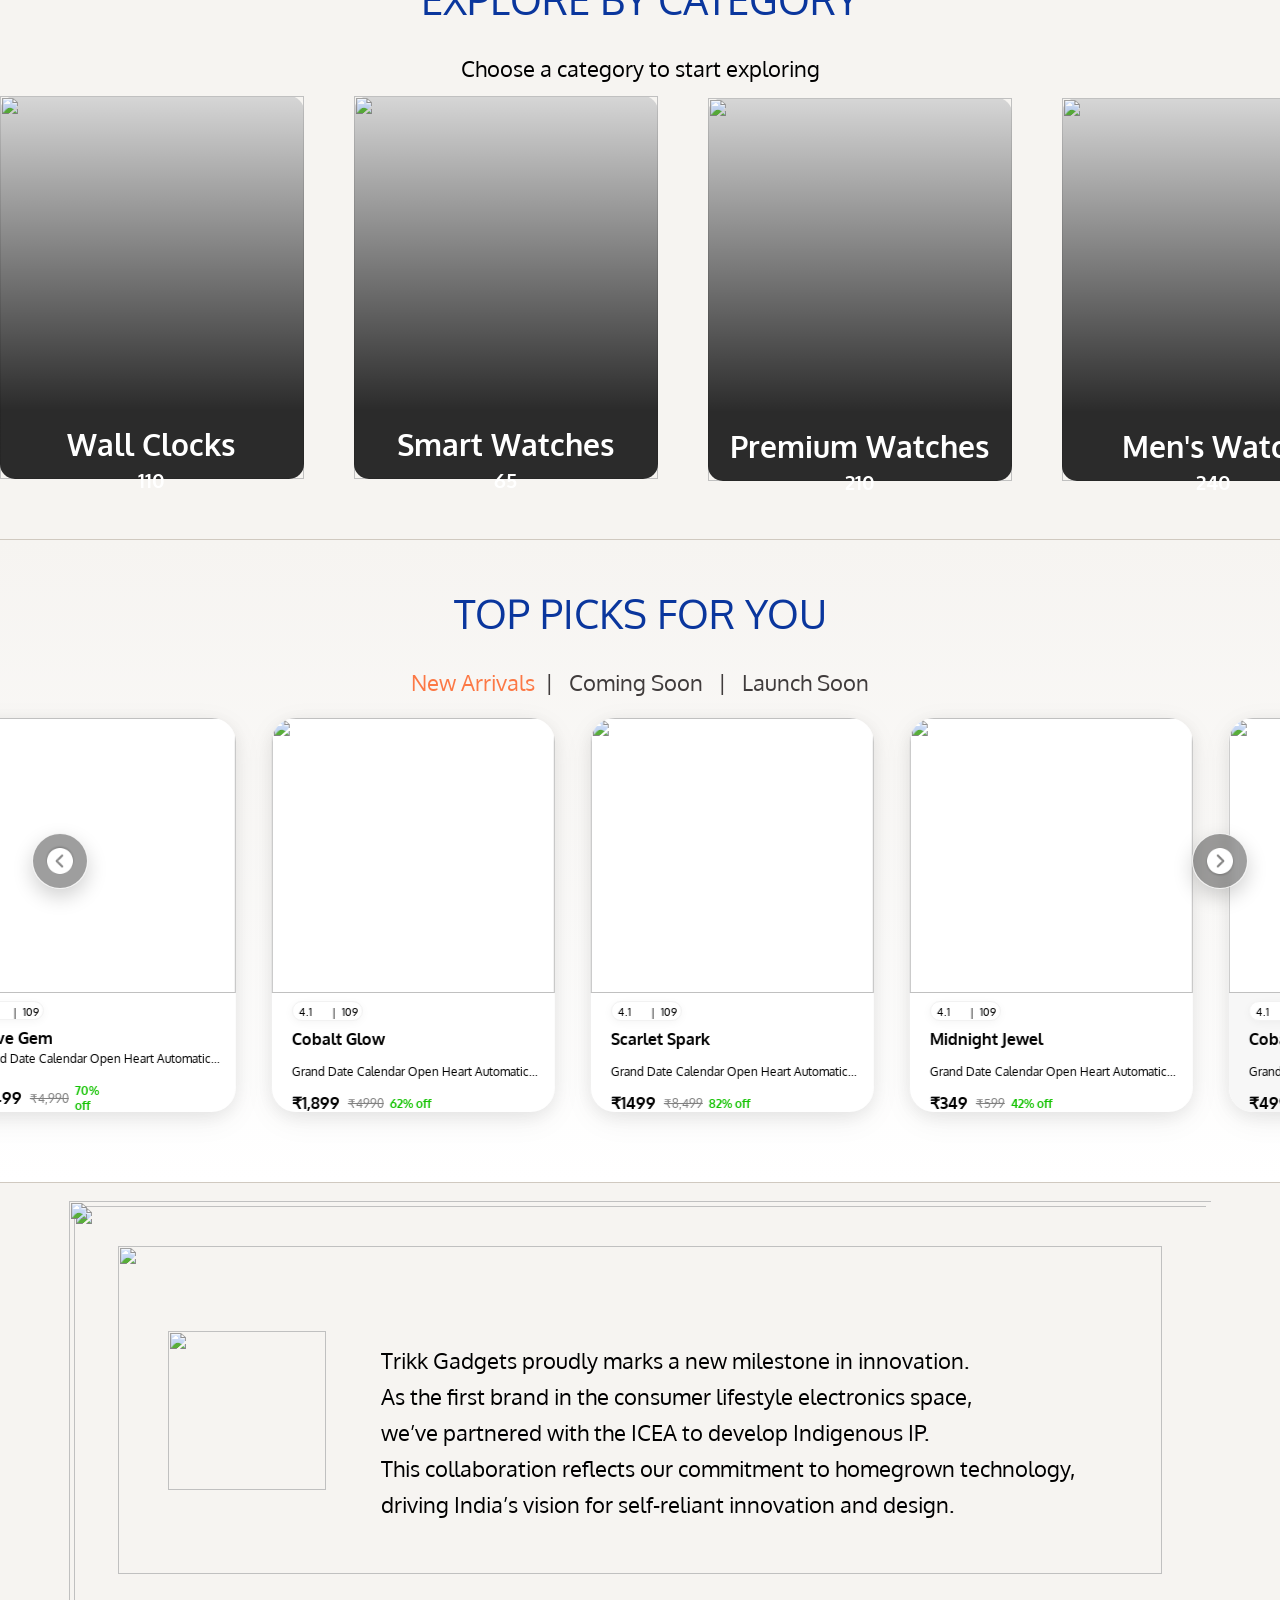
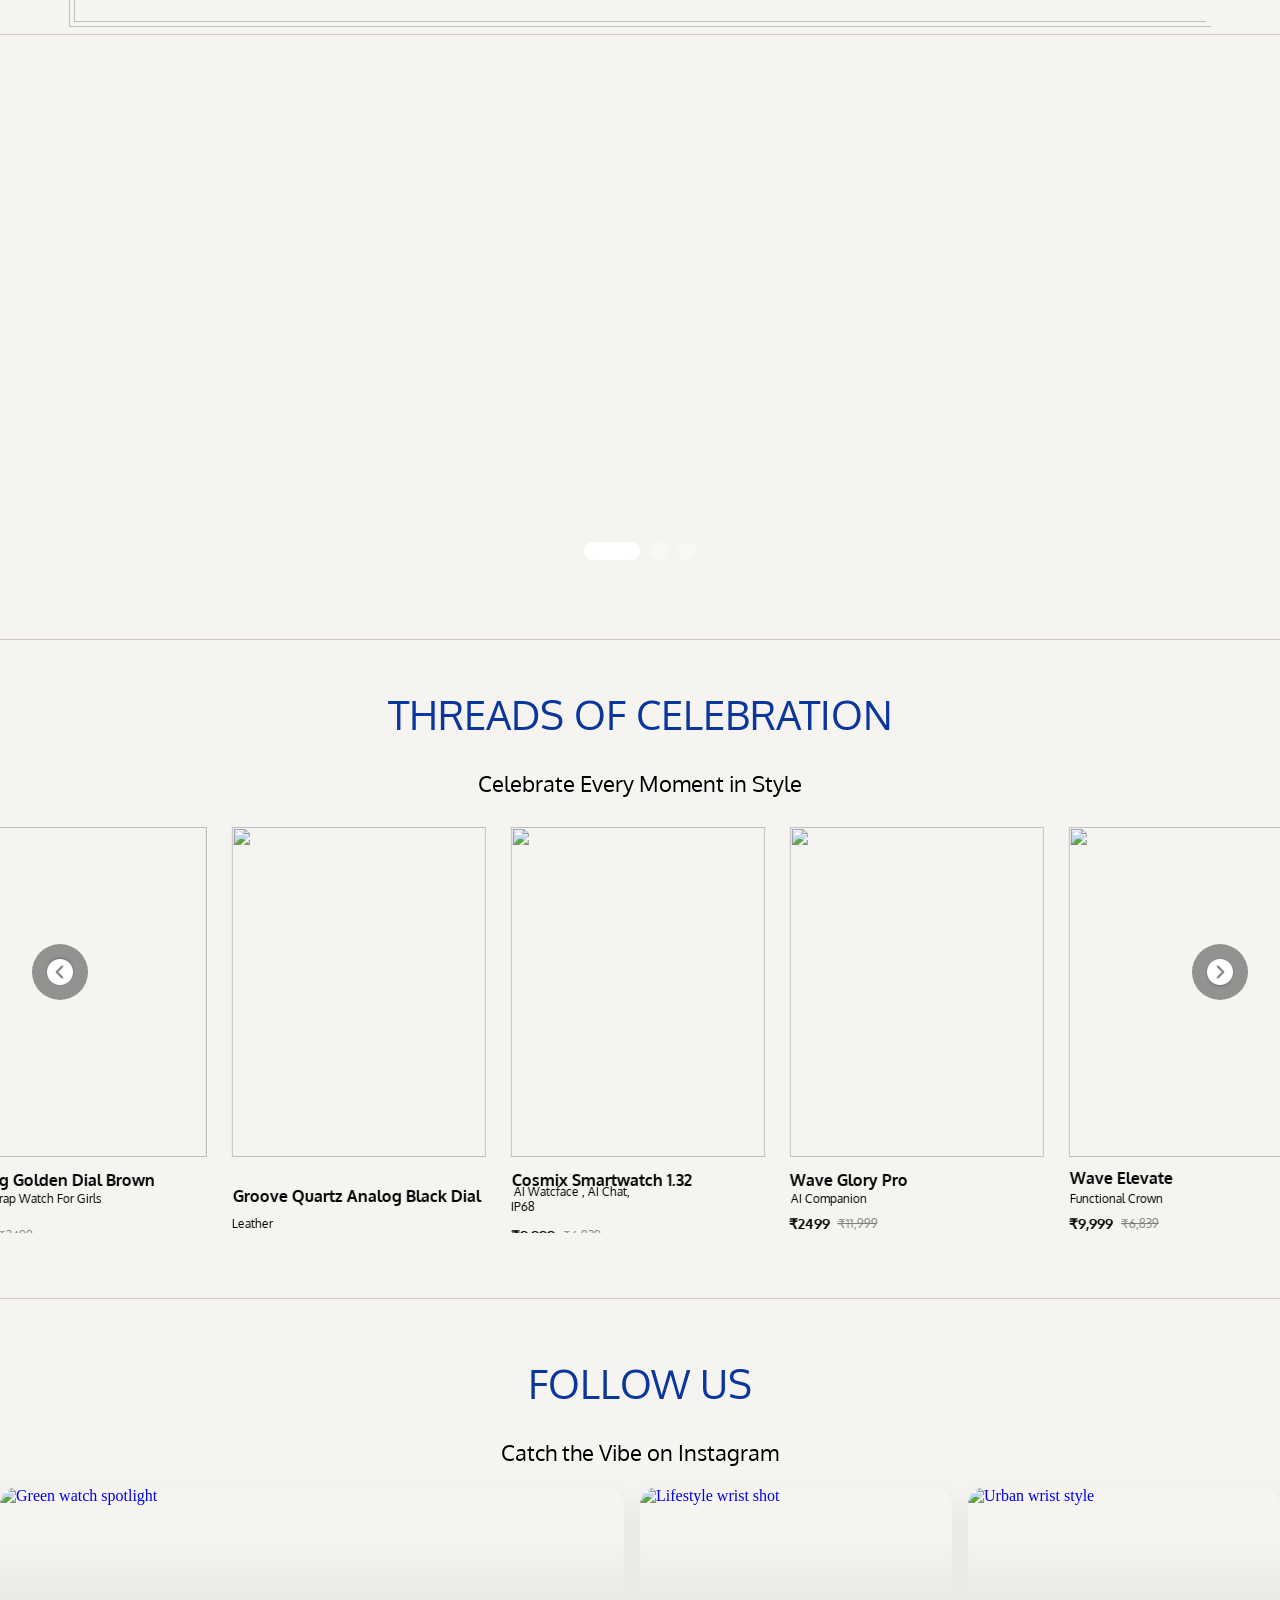
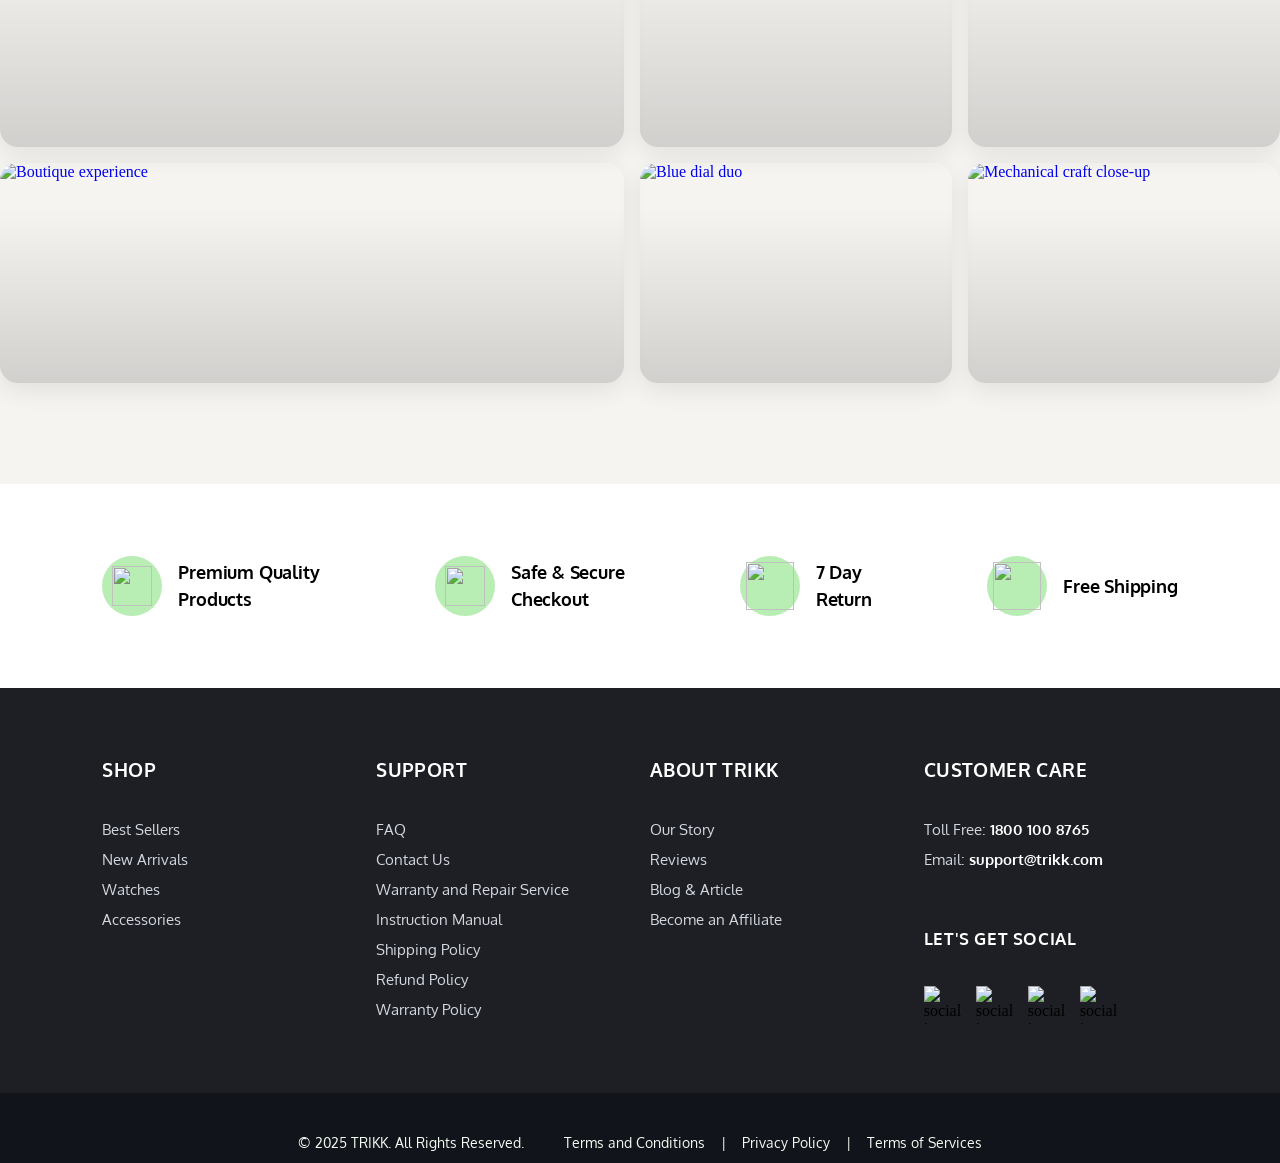
==== commit ff1a9220: "feat(assets): reorganize assets structure and add global styles - Move CSS and JS files into organiz" ====
--- a/index.html
+++ b/index.html
@@ -3,8 +3,8 @@
   <head>
     <meta name="viewport" content="width=device-width, initial-scale=1" />
     <meta charset="utf-8" />
-    <link rel="stylesheet" href="assets/global.css" />
-    <link rel="stylesheet" href="assets/style.css" />
+    <link rel="stylesheet" href="assets/css/global.css" />
+    <link rel="stylesheet" href="assets/css/style.css" />
   </head>
   <body>
     <div class="v">
@@ -573,6 +573,6 @@
       </div>
       <div id="site-footer"></div>
     </div>
-    <script src="assets/layout.js"></script>
+    <script src="assets/js/layout.js"></script>
   </body>
 </html>
--- a/assets/css/global.css
+++ b/assets/css/global.css
@@ -0,0 +1,19 @@
+@import url("https://cdnjs.cloudflare.com/ajax/libs/meyer-reset/2.0/reset.min.css");
+@import url("https://fonts.googleapis.com/css?family=Oxygen:700,400");
+* {
+  -webkit-font-smoothing: antialiased;
+  box-sizing: border-box;
+}
+html,
+body {
+  margin: 0px;
+  height: 100%;
+}
+/* a blue color as a generic focus style */
+button:focus-visible {
+  outline: 2px solid #4a90e2 !important;
+  outline: -webkit-focus-ring-color auto 5px !important;
+}
+a {
+  text-decoration: none;
+}
--- a/assets/css/style.css
+++ b/assets/css/style.css
@@ -0,0 +1,3575 @@
+.v {
+  overflow-x: hidden;
+  width: 100%;
+  min-height: 5856px;
+  display: flex;
+  justify-content: center;
+}
+
+.v .trikk {
+  width: 100%;
+  max-width: 100%;
+  min-height: 100vh; /* full screen height, responsive */
+  position: relative;
+  margin-top: 90px;
+  overflow: hidden; /* prevents inner scrollbar */
+}
+
+.v .rectangle {
+  position: absolute;
+  top: 0;
+  left: 0;
+  width: 100%;
+  height: 5807px;
+  background-color: #f6f4f1;
+}
+
+/* ========================================
+     FOOTER SECTION - MODERN & RESPONSIVE
+     ======================================== */
+
+/* Footer Row Container */
+.v .footer-row {
+  position: absolute;
+  top: 5284px;
+  left: 0;
+  width: 100%;
+  display: flex;
+  flex-direction: column;
+  overflow: hidden;
+}
+
+/* Service Icon Section - Modern & Responsive */
+.v .icon-list {
+  width: 100%;
+  display: flex;
+  background-color: #ffffff;
+  justify-content: space-between;
+  align-items: center;
+  flex-wrap: wrap;
+  gap: 40px;
+  padding: 72px clamp(60px, 8vw, 120px);
+  box-sizing: border-box;
+  margin-bottom: 0;
+  max-width: 100%;
+}
+
+.v .icon,
+.v .icon-2,
+.v .icon-3,
+.v .icon-4 {
+  display: flex;
+  align-items: center;
+  gap: 16px;
+  position: relative;
+  transition: transform 0.25s cubic-bezier(0.4, 0, 0.2, 1), opacity 0.25s ease;
+  cursor: pointer;
+  flex: 0 1 auto;
+  min-width: 0;
+  max-width: 220px;
+}
+
+.v .icon:hover,
+.v .icon-2:hover,
+.v .icon-3:hover,
+.v .icon-4:hover {
+  transform: translateY(-5px);
+  opacity: 0.85;
+}
+
+/* Icon Background Circles - Green Color Div */
+.v .div,
+.v .rectangle-2 {
+  width: 60px;
+  height: 60px;
+  background-color: #b8edb3;
+  border-radius: 50%;
+  flex-shrink: 0;
+  display: flex;
+  align-items: center;
+  justify-content: center;
+  position: relative;
+  transition: background-color 0.25s ease, transform 0.25s ease;
+}
+
+.v .icon:hover .div,
+.v .icon-2:hover .div,
+.v .icon-3:hover .rectangle-2,
+.v .icon-4:hover .div {
+  background-color: #a8dd9f;
+  transform: scale(1.05);
+}
+
+/* Icon Images - Centered inside green div */
+.v .icon .group,
+.v .icon-2 .group {
+  width: 40px;
+  height: 40px;
+  object-fit: contain;
+  flex-shrink: 0;
+  position: absolute;
+  top: 50%;
+  left: 30px; /* Center of 60px green div (60px / 2 = 30px) */
+  transform: translate(-50%, -50%);
+  z-index: 1;
+  pointer-events: none;
+  transition: transform 0.25s ease;
+}
+
+.v .icon-3 .img {
+  width: 48px;
+  height: 48px;
+  object-fit: contain;
+  flex-shrink: 0;
+  position: absolute;
+  top: 50%;
+  left: 30px; /* Center of 60px green div (60px / 2 = 30px) */
+  transform: translate(-50%, -50%);
+  z-index: 1;
+  pointer-events: none;
+  transition: transform 0.25s ease;
+}
+
+.v .icon-4 .group-2 {
+  width: 48px;
+  height: 48px;
+  object-fit: contain;
+  flex-shrink: 0;
+  position: absolute;
+  top: 50%;
+  left: 30px; /* Center of 60px green div (60px / 2 = 30px) */
+  transform: translate(-50%, -50%);
+  z-index: 1;
+  pointer-events: none;
+  transition: transform 0.25s ease;
+}
+
+/* Icon Text Labels */
+.v .text-wrapper,
+.v .text-wrapper-2,
+.v .element-day-return {
+  font-family: "Oxygen", Helvetica;
+  font-weight: 700;
+  color: #000000;
+  font-size: 18px;
+  line-height: 1.5;
+  letter-spacing: -0.2px;
+  white-space: normal;
+  text-align: left;
+  margin: 0;
+  padding: 0;
+}
+
+.v .text-wrapper-2 {
+  font-size: 18px;
+}
+
+/* Footer Section - CSS Grid with Responsive Breakpoints */
+/* =============================================================
+   PREMIUM RESPONSIVE FOOTER USING FLEX (4 → 2 → 1 COLUMNS)
+   ============================================================= */
+
+.v .footer {
+  background-color: #1d1f24;
+  width: 100%;
+  display: flex;
+  flex-wrap: wrap;
+  justify-content: space-evenly; /* Even spacing */
+  align-items: flex-start;
+  gap: 40px 20px;
+  padding: 68px clamp(60px, 8vw, 120px); /* equal L/R padding */
+  box-sizing: border-box;
+}
+
+/* Each column behaves like responsive cards */
+.v .footer-column {
+  flex: 1 1 calc(25% - 20px); /* 4 columns desktop */
+  min-width: 220px;
+  max-width: 300px; /* Keeps column width stable */
+  display: flex;
+  flex-direction: column;
+  gap: 20px;
+}
+
+/* ==========================================
+   LARGE TABLETS: 3 columns
+========================================== */
+@media (max-width: 1200px) {
+  .v .footer-column {
+    flex: 1 1 calc(33.33% - 20px);
+  }
+
+  .v .footer {
+    padding: 68px clamp(40px, 7vw, 90px);
+  }
+}
+
+/* ==========================================
+   TABLETS: 2 columns
+========================================== */
+@media (max-width: 992px) {
+  .v .footer-column {
+    flex: 1 1 calc(50% - 20px);
+  }
+
+  .v .footer {
+    padding: 60px clamp(35px, 6vw, 70px);
+    gap: 35px 20px;
+  }
+}
+
+/* ==========================================
+   MOBILE: 1 column
+========================================== */
+@media (max-width: 768px) {
+  .v .footer-column {
+    flex: 1 1 100%;
+  }
+
+  .v .footer {
+    padding: 55px 30px;
+    gap: 32px;
+  }
+}
+
+/* ==========================================
+   SMALL MOBILE
+========================================== */
+@media (max-width: 480px) {
+  .v .footer {
+    padding: 50px 22px;
+    gap: 28px;
+  }
+
+  .v .footer-column {
+    flex: 1 1 100%;
+  }
+}
+
+.v .footer-column {
+  display: flex;
+  flex-direction: column;
+  gap: 24px;
+  min-width: 0;
+  width: 100%;
+  flex: 1 1 0;
+}
+
+/* .v .footer-wide - Inherits default column behavior */
+
+/* Footer Typography - Modern & Balanced */
+.v .footer-heading {
+  font-family: "Oxygen", Helvetica;
+  font-weight: 700;
+  font-size: 19px;
+  color: #ffffff;
+  letter-spacing: 0.4px;
+  margin-bottom: 8px;
+  line-height: 1.4;
+  text-transform: uppercase;
+}
+
+.v .social-heading {
+  margin-top: 28px;
+  font-size: 17px;
+  letter-spacing: 0.6px;
+  margin-bottom: 8px;
+}
+
+.v .footer-links {
+  font-family: "Oxygen", Helvetica;
+  font-weight: 400;
+  color: #d3d7e0;
+  font-size: 15px;
+  line-height: 2;
+  letter-spacing: 0;
+  margin: 0;
+  padding: 0;
+}
+
+/* .v .footer-contact - Inherits default column behavior */
+
+.v .footer-contact-details {
+  font-family: "Oxygen", Helvetica;
+  font-size: 15px;
+  color: #d3d7e0;
+  line-height: 2;
+  letter-spacing: 0;
+  margin: 0;
+  padding: 0;
+}
+
+.v .footer-contact-details .highlight {
+  color: #ffffff;
+  font-weight: 700;
+}
+
+/* Social Icons Section */
+.v .footer-social {
+  display: flex;
+  gap: 14px;
+  margin-top: 4px;
+  flex-wrap: wrap;
+  align-items: center;
+}
+
+.v .footer-social img {
+  width: 38px;
+  height: 38px;
+  object-fit: contain;
+  transition: transform 0.25s cubic-bezier(0.4, 0, 0.2, 1), opacity 0.25s ease;
+  cursor: pointer;
+}
+
+.v .footer-social img:hover {
+  transform: scale(1.15) translateY(-2px);
+  opacity: 0.85;
+}
+
+/* Copyright Section */
+.v .copy {
+  width: 100%;
+  min-height: 70px;
+  position: relative;
+  overflow: hidden;
+}
+
+.v .rectangle-3 {
+  position: absolute;
+  top: 0;
+  left: 0;
+  width: 100%;
+  height: 100%;
+  background-color: #11141a;
+}
+
+.v .element-TRIKK-all {
+  position: absolute;
+  top: 50%;
+  left: 50%;
+  transform: translate(-50%, -50%);
+  display: flex;
+  align-items: center;
+  justify-content: center;
+  flex-wrap: wrap;
+  gap: 8px;
+  font-family: "Oxygen", Helvetica;
+  font-weight: 400;
+  color: #f3fcf2;
+  font-size: 14px;
+  text-align: center;
+  letter-spacing: 0;
+  line-height: 1.5;
+  padding: 20px;
+  box-sizing: border-box;
+  width: 100%;
+  max-width: 100%;
+}
+
+.v .text-wrapper-4 {
+  font-family: "Oxygen", Helvetica;
+  font-weight: 400;
+  color: #f3fcf2;
+  font-size: 14px;
+  letter-spacing: 0;
+}
+
+.v .element-TRIKK-all a {
+  color: #f3fcf2;
+  text-decoration: none;
+  transition: opacity 0.3s ease;
+}
+
+.v .element-TRIKK-all a:hover {
+  opacity: 0.7;
+  text-decoration: underline;
+}
+
+.v .ats {
+  position: absolute;
+  top: 3213px;
+  left: 0;
+  width: 100%;
+  height: auto;
+  padding: 0;
+  box-sizing: border-box;
+}
+
+.v .ats img {
+  width: 100%;
+  height: auto;
+  display: block;
+  margin: 0;
+}
+
+.v .celebration {
+  position: absolute;
+  top: 3750px;
+  left: 0;
+  width: 100%;
+  min-height: 663px;
+  display: flex;
+  flex-direction: column;
+  gap: 51px;
+  background-color: #f6f4f1;
+  padding: 49px 0;
+  box-sizing: border-box;
+}
+
+.v .section-title {
+  margin: 0 auto;
+  width: 100%;
+  max-width: 512px;
+  height: 87px;
+  display: flex;
+  flex-direction: column;
+  gap: 8px;
+}
+
+.v .threads-of {
+  display: flex;
+  align-items: center;
+  justify-content: center;
+  width: 100%;
+  height: 51px;
+  font-family: "Oxygen", Helvetica;
+  font-weight: 400;
+  color: #0a369d;
+  font-size: 40px;
+  text-align: center;
+  letter-spacing: 0;
+  line-height: normal;
+  text-transform: uppercase;
+}
+
+.v .p {
+  display: flex;
+  align-items: center;
+  justify-content: center;
+  width: 100%;
+  height: 28px;
+  font-family: "Oxygen", Helvetica;
+  font-weight: 400;
+  color: #000000;
+  font-size: 22px;
+  text-align: center;
+  letter-spacing: 0;
+  line-height: normal;
+}
+
+.v .group-11 {
+  width: 100%;
+  display: flex;
+  gap: 25px;
+  justify-content: center;
+  flex-wrap: wrap;
+  padding: 0;
+  box-sizing: border-box;
+}
+.v .celebration-slider {
+  position: relative;
+  width: 100%;
+  height: 406px;
+  overflow: hidden;
+  padding: 0;
+  box-sizing: border-box;
+}
+.v .celebration-track {
+  display: flex;
+  gap: 25px;
+  height: 100%;
+  width: max-content;
+  align-items: stretch;
+  transition: transform 0.8s ease;
+  will-change: transform;
+}
+.v .celebration-track > .box,
+.v .celebration-track > .box-2 {
+  flex: 0 0 auto;
+}
+
+.v .celebration .slider-btn {
+  position: absolute;
+  top: 50%;
+  transform: translateY(-50%);
+  width: 56px;
+  height: 56px;
+  border-radius: 999px;
+  background-color: rgba(0, 0, 0, 0.4);
+  border: none;
+  display: flex;
+  align-items: center;
+  justify-content: center;
+  z-index: 10;
+  cursor: pointer;
+  transition: transform 0.25s ease, background-color 0.25s ease,
+    box-shadow 0.25s ease;
+}
+.v .celebration .slider-btn:hover {
+  transform: translateY(-50%) scale(1.08);
+  background-color: rgba(0, 0, 0, 0.48);
+  box-shadow: 0 12px 28px rgba(0, 0, 0, 0.22);
+}
+.v .celebration .slider-btn .arrow-icon {
+  width: 26px;
+  height: 26px;
+  display: block;
+  filter: invert(1) drop-shadow(0 1px 1px rgba(0, 0, 0, 0.25));
+}
+.v .celebration .slider-btn.prev {
+  left: clamp(12px, 4vw, 32px);
+}
+.v .celebration .slider-btn.next {
+  right: clamp(12px, 4vw, 32px);
+}
+.v .celebration .slider-btn.prev .arrow-icon {
+  transform: rotate(180deg);
+}
+
+.v .box {
+  width: 254px;
+  height: 406px;
+  display: flex;
+  flex-direction: column;
+  gap: 13px;
+}
+
+.v .img-2 {
+  width: 254px;
+  height: 330px;
+}
+
+.v .info {
+  width: 208px;
+  height: 63px;
+  display: flex;
+  flex-direction: column;
+}
+
+.v .text-wrapper-5 {
+  display: flex;
+  align-items: center;
+  justify-content: center;
+  width: 202px;
+  height: 20px;
+  font-family: "Oxygen", Helvetica;
+  font-weight: 700;
+  color: #000000;
+  font-size: 16px;
+  letter-spacing: 0;
+  line-height: normal;
+}
+
+.v .text-wrapper-6 {
+  display: flex;
+  align-items: center;
+  justify-content: center;
+  width: 149px;
+  height: 15px;
+  margin-top: 1px;
+  font-family: "Oxygen", Helvetica;
+  font-weight: 400;
+  color: #000000;
+  font-size: 12px;
+  letter-spacing: 0;
+  line-height: normal;
+}
+
+.v .element {
+  display: flex;
+  align-items: center;
+  justify-content: center;
+  width: 79px;
+  height: 18px;
+  margin-top: 9px;
+  font-family: "Oxygen", Helvetica;
+  font-weight: 400;
+  color: transparent;
+  font-size: 14px;
+  letter-spacing: 0;
+  line-height: normal;
+}
+
+.v .text-wrapper-7 {
+  font-weight: 700;
+  color: #000000;
+}
+
+.v .text-wrapper-8 {
+  color: #808080;
+  font-size: 12px;
+  text-decoration: line-through;
+}
+
+.v .info-2 {
+  width: 255px;
+  height: 63px;
+  display: flex;
+  flex-direction: column;
+}
+
+.v .text-wrapper-9 {
+  display: flex;
+  align-items: center;
+  justify-content: center;
+  width: 249px;
+  height: 20px;
+  font-family: "Oxygen", Helvetica;
+  font-weight: 700;
+  color: #000000;
+  font-size: 16px;
+  letter-spacing: 0;
+  line-height: normal;
+}
+
+.v .text-wrapper-10 {
+  display: flex;
+  align-items: center;
+  justify-content: center;
+  width: 78px;
+  height: 15px;
+  margin-top: 1px;
+  font-family: "Oxygen", Helvetica;
+  font-weight: 400;
+  color: #000000;
+  font-size: 12px;
+  letter-spacing: 0;
+  line-height: normal;
+}
+
+.v .element-2 {
+  display: flex;
+  align-items: center;
+  justify-content: center;
+  width: 80px;
+  height: 18px;
+  margin-top: 9px;
+  font-family: "Oxygen", Helvetica;
+  font-weight: 400;
+  color: transparent;
+  font-size: 14px;
+  letter-spacing: 0;
+  line-height: normal;
+}
+
+.v .info-3 {
+  width: 188px;
+  height: 63px;
+  display: flex;
+  flex-direction: column;
+}
+
+.v .text-wrapper-11 {
+  display: flex;
+  align-items: center;
+  justify-content: center;
+  width: 182px;
+  height: 20px;
+  font-family: "Oxygen", Helvetica;
+  font-weight: 700;
+  color: #000000;
+  font-size: 16px;
+  letter-spacing: 0;
+  line-height: normal;
+}
+
+.v .text-wrapper-12 {
+  display: flex;
+  align-items: center;
+  justify-content: center;
+  width: 145px;
+  height: 15px;
+  margin-top: 1px;
+  font-family: "Oxygen", Helvetica;
+  font-weight: 400;
+  color: #000000;
+  font-size: 12px;
+  letter-spacing: 0;
+  line-height: normal;
+}
+
+.v .element-3 {
+  width: 90px;
+  height: 18px;
+  margin-top: 9px;
+  color: transparent;
+  font-size: 14px;
+  display: flex;
+  align-items: center;
+  justify-content: center;
+  font-family: "Oxygen", Helvetica;
+  font-weight: 400;
+  letter-spacing: 0;
+  line-height: normal;
+}
+
+.v .info-4 {
+  width: 124px;
+  height: 63px;
+  display: flex;
+  flex-direction: column;
+}
+
+.v .text-wrapper-13 {
+  display: flex;
+  align-items: center;
+  justify-content: center;
+  width: 118px;
+  height: 20px;
+  font-family: "Oxygen", Helvetica;
+  font-weight: 700;
+  color: #000000;
+  font-size: 16px;
+  letter-spacing: 0;
+  line-height: normal;
+}
+
+.v .text-wrapper-14 {
+  display: flex;
+  align-items: center;
+  justify-content: center;
+  width: 77px;
+  height: 15px;
+  margin-top: 1px;
+  font-family: "Oxygen", Helvetica;
+  font-weight: 400;
+  color: #000000;
+  font-size: 12px;
+  letter-spacing: 0;
+  line-height: normal;
+}
+
+.v .element-4 {
+  width: 86px;
+  height: 18px;
+  margin-top: 9px;
+  color: transparent;
+  font-size: 14px;
+  display: flex;
+  align-items: center;
+  justify-content: center;
+  font-family: "Oxygen", Helvetica;
+  font-weight: 400;
+  letter-spacing: 0;
+  line-height: normal;
+}
+
+.v .box-2 {
+  width: 254px;
+  height: 406px;
+  display: flex;
+  flex-direction: column;
+  gap: 11px;
+}
+
+.v .info-5 {
+  width: 110px;
+  height: 65px;
+  display: flex;
+  flex-direction: column;
+}
+
+.v .text-wrapper-15 {
+  display: flex;
+  align-items: center;
+  justify-content: center;
+  width: 104px;
+  height: 20px;
+  font-family: "Oxygen", Helvetica;
+  font-weight: 700;
+  color: #000000;
+  font-size: 16px;
+  letter-spacing: 0;
+  line-height: normal;
+}
+
+.v .text-wrapper-16 {
+  display: flex;
+  align-items: center;
+  justify-content: center;
+  width: 95px;
+  height: 15px;
+  margin-top: 3px;
+  font-family: "Oxygen", Helvetica;
+  font-weight: 400;
+  color: #000000;
+  font-size: 12px;
+  letter-spacing: 0;
+  line-height: normal;
+}
+
+.v .insta {
+  position: absolute;
+  top: 4413px;
+  left: 0;
+  width: 100%;
+  min-height: 858px;
+  display: flex;
+  flex-direction: column;
+  gap: 42px;
+  background-color: #f6f4f1;
+  padding: 55px 0;
+  box-sizing: border-box;
+}
+
+.v .section-title-2 {
+  margin: 0 auto;
+  width: 100%;
+  max-width: 282px;
+  height: 87px;
+  display: flex;
+  flex-direction: column;
+  gap: 8px;
+}
+
+.v .follow-us {
+  display: flex;
+  align-items: center;
+  justify-content: center;
+  width: 100%;
+  height: 51px;
+  font-family: "Oxygen", Helvetica;
+  font-weight: 400;
+  color: #0a369d;
+  font-size: 40px;
+  text-align: center;
+  letter-spacing: 0;
+  line-height: normal;
+  text-transform: uppercase;
+}
+
+.v .text-wrapper-17 {
+  display: flex;
+  align-items: center;
+  justify-content: center;
+  width: 100%;
+  height: 28px;
+  font-family: "Oxygen", Helvetica;
+  font-weight: 400;
+  color: #000000;
+  font-size: 22px;
+  text-align: center;
+  letter-spacing: 0;
+  line-height: normal;
+}
+
+.v .group-12 {
+  margin: 0 auto;
+  width: 100%;
+  max-width: 1336px;
+  height: auto;
+}
+.v .insta-grid {
+  margin: 0 auto;
+  width: 100%;
+  max-width: 1336px;
+  display: grid;
+  grid-template-columns: 2fr 1fr 1fr;
+  grid-template-rows: 260px 220px;
+  grid-template-areas:
+    "hero rightTop rightTop"
+    "bottom1 bottom2 bottom3";
+  gap: 16px;
+}
+.v .insta-card.hero {
+  grid-area: hero;
+}
+.v .insta-right {
+  grid-area: rightTop;
+  display: grid;
+  grid-template-columns: 1fr 1fr;
+  gap: 16px;
+}
+.v .insta-card.bottom1 {
+  grid-area: bottom1;
+}
+.v .insta-card.bottom2 {
+  grid-area: bottom2;
+}
+.v .insta-card.bottom3 {
+  grid-area: bottom3;
+}
+.v .insta-card {
+  position: relative;
+  display: block;
+  width: 100%;
+  height: 100%;
+  border-radius: 18px;
+  overflow: hidden;
+  box-shadow: 0 8px 24px rgba(0, 0, 0, 0.08);
+  transition: transform 0.3s cubic-bezier(0.4, 0, 0.2, 1), box-shadow 0.3s ease;
+}
+.v .insta-card img {
+  width: 100%;
+  height: 100%;
+  display: block;
+  object-fit: cover;
+  object-position: center;
+}
+.v .insta-card::after {
+  content: "";
+  position: absolute;
+  inset: 0;
+  background: linear-gradient(
+    180deg,
+    rgba(0, 0, 0, 0) 20%,
+    rgba(0, 0, 0, 0.15) 100%
+  );
+  pointer-events: none;
+}
+.v .insta-card:hover {
+  transform: translateY(-4px);
+  box-shadow: 0 12px 32px rgba(0, 0, 0, 0.12);
+}
+.v .insta-card.large {
+  grid-row: span 2;
+}
+
+.v .about {
+  position: absolute;
+  top: 2692px;
+  left: 0;
+  width: 100%;
+  min-height: 452px;
+  display: flex;
+  background-color: #f6f4f1;
+  padding: 64px 0;
+  box-sizing: border-box;
+}
+
+.v .info-6 {
+  margin: 0 auto;
+  width: 100%;
+  max-width: 1044px;
+  height: 328px;
+  position: relative;
+}
+
+.v .rectangle-4 {
+  position: absolute;
+  top: -40px;
+  left: -44px;
+  width: calc(100% + 88px);
+  height: 416px;
+}
+
+.v .mask-group {
+  position: absolute;
+  top: 0;
+  left: 0;
+  width: 100%;
+  height: 328px;
+}
+
+.v .rectangle-5 {
+  position: absolute;
+  top: -45px;
+  left: -49px;
+  width: calc(100% + 98px);
+  height: 426px;
+}
+
+.v .trikk-gadgets {
+  position: absolute;
+  top: 74px;
+  left: 263px;
+  width: calc(100% - 313px);
+  font-family: "Oxygen", Helvetica;
+  font-weight: 400;
+  color: #000000;
+  font-size: 22px;
+  letter-spacing: 0;
+  line-height: 36px;
+}
+
+.v .TRIKK-logo {
+  position: absolute;
+  top: 85px;
+  left: 50px;
+  width: 158px;
+  height: 159px;
+  object-fit: cover;
+}
+
+.v .pick-for-you {
+  position: absolute;
+  top: 2050px;
+  left: 0;
+  width: 100%;
+  min-height: 642px;
+  padding: 0;
+  box-sizing: border-box;
+}
+
+.v .rectangle-6 {
+  position: absolute;
+  top: 0;
+  left: 0;
+  width: 100%;
+  height: 642px;
+  background-color: #f6f4f1;
+}
+
+.v .top-picks-slider {
+  position: absolute;
+  top: 178px;
+  left: 0;
+  width: 100%;
+  height: 394px;
+  /* overflow: hidden; */
+  padding: 0;
+  box-sizing: border-box;
+}
+
+.v .top-picks-track {
+  display: flex;
+  gap: 36px;
+  height: 100%;
+  width: max-content;
+  align-items: stretch;
+
+  transition: transform 0.8s ease;
+  will-change: transform;
+}
+
+.v .top-picks-track > [class^="product-box"] {
+  position: relative;
+  top: 0;
+  left: 0;
+  flex: 0 0 auto;
+}
+
+/* Unified product card styling - ensure all cards are consistent */
+.v [class^="product-box"],
+.v [class*="product-box"] {
+  box-sizing: border-box;
+}
+
+.v [class^="product-box"] > [class^="rectangle"],
+.v [class*="product-box"] > [class^="rectangle"] {
+  box-sizing: border-box;
+}
+
+.v .product-box {
+  position: relative;
+  width: 283px;
+  height: 394px;
+  background-color: #ffffff;
+  border-radius: 24px;
+  box-shadow: 0 4px 20px rgba(0, 0, 0, 0.08), 0 8px 32px rgba(0, 0, 0, 0.06);
+  transition: all 0.4s cubic-bezier(0.4, 0, 0.2, 1);
+  overflow: visible;
+  cursor: pointer;
+}
+
+.v .product-box:hover {
+  transform: translateY(-8px);
+  box-shadow: 0 12px 40px rgba(0, 0, 0, 0.12), 0 16px 48px rgba(0, 0, 0, 0.1);
+}
+
+.v .rectangle-7 {
+  position: absolute;
+  top: 274px;
+  left: 0;
+  width: 100%;
+  height: 120px;
+  background-color: #f7f7f7;
+  border-radius: 0px 0px 24px 24px;
+  transition: background-color 0.3s ease;
+}
+
+.v .product-box:hover .rectangle-7 {
+  background-color: #f0f0f0;
+}
+
+.v .group-13 {
+  position: absolute;
+  top: 283px;
+  left: 20px;
+  width: 253px;
+  height: 96px;
+  display: flex;
+  flex-direction: column;
+}
+
+.v .rating {
+  width: 71px;
+  height: 20px;
+  display: flex;
+  background-color: #ffffff;
+  border-radius: 100px;
+  border: 1px solid;
+  border-color: #f2f2f2;
+  transition: all 0.3s ease;
+  box-shadow: 0 2px 8px rgba(0, 0, 0, 0.04);
+}
+
+.v .product-box:hover .rating,
+.v .product-box-2:hover .group-wrapper,
+.v .product-box-3:hover .group-wrapper,
+.v .product-box-4:hover .group-wrapper,
+.v .product-box-5:hover .group-wrapper,
+.v .product-box-6:hover .div-wrapper,
+.v .product-box-7:hover .group-wrapper,
+.v .product-box-8:hover .group-wrapper,
+.v .product-box-9:hover .rating-2,
+.v .product-box-10:hover .group-wrapper {
+  transform: scale(1.05);
+  box-shadow: 0 4px 12px rgba(0, 0, 0, 0.08);
+}
+
+.v .group-14 {
+  margin-top: 3px;
+  width: 63px;
+  margin-left: 6px;
+  display: flex;
+}
+
+.v .text-wrapper-18 {
+  width: 13px;
+  height: 14px;
+  color: #000000;
+  font-size: 11px;
+  display: flex;
+  align-items: center;
+  justify-content: center;
+  font-family: "Oxygen", Helvetica;
+  font-weight: 400;
+  letter-spacing: 0;
+  line-height: normal;
+}
+
+.v .star {
+  margin-top: 1px;
+  width: 10px;
+  height: 10px;
+  margin-left: 5px;
+}
+
+.v .element-5 {
+  width: 27px;
+  height: 14px;
+  margin-left: 4px;
+  color: #000000;
+  font-size: 11px;
+  display: flex;
+  align-items: center;
+  justify-content: center;
+  font-family: "Oxygen", Helvetica;
+  font-weight: 400;
+  letter-spacing: 0;
+  line-height: normal;
+}
+
+.v .text-wrapper-19 {
+  width: 80px;
+  margin-top: 8px;
+  display: flex;
+  align-items: center;
+  justify-content: center;
+  height: 20px;
+  font-family: "Oxygen", Helvetica;
+  font-weight: 700;
+  color: #000000;
+  font-size: 16px;
+  letter-spacing: 0;
+  line-height: normal;
+}
+
+.v .text-wrapper-20 {
+  display: flex;
+  align-items: center;
+  justify-content: center;
+  width: 247px;
+  height: 15px;
+  margin-top: 3px;
+  font-family: "Oxygen", Helvetica;
+  font-weight: 400;
+  color: #000000;
+  font-size: 12px;
+  letter-spacing: 0;
+  line-height: normal;
+}
+
+.v .element-off {
+  display: flex;
+  align-items: center;
+  justify-content: center;
+  width: 143px;
+  height: 20px;
+  margin-top: 10px;
+  font-family: "Oxygen", Helvetica;
+  font-weight: 400;
+  color: transparent;
+  font-size: 16px;
+  letter-spacing: 0;
+  line-height: normal;
+}
+
+.v .text-wrapper-21 {
+  color: #000000;
+  font-size: 12px;
+}
+
+.v .text-wrapper-22 {
+  font-weight: 700;
+  color: #13c301;
+  font-size: 12px;
+}
+
+.v .mask-group-2 {
+  position: absolute;
+  top: 0;
+  left: 0;
+  width: 100%;
+  height: 275px;
+  border-radius: 24px 24px 0 0;
+  transition: transform 0.5s cubic-bezier(0.4, 0, 0.2, 1), opacity 0.3s ease;
+  object-fit: cover;
+  object-position: center;
+}
+
+.v .product-box:hover .mask-group-2,
+.v .product-box-2:hover .mask-group-2,
+.v .product-box-3:hover .mask-group-2,
+.v .product-box-4:hover .mask-group-2 {
+  transform: scale(1.05);
+}
+
+.v .product-box-2 {
+  top: 178px;
+  left: 364px;
+  width: 283px;
+  position: absolute;
+  height: 394px;
+  overflow: visible;
+}
+
+.v .rectangle-8 {
+  position: absolute;
+  top: 0;
+  left: 0;
+  width: 100%;
+  height: 394px;
+  background-color: #ffffff;
+  border-radius: 24px;
+  box-shadow: 0 4px 20px rgba(0, 0, 0, 0.08), 0 8px 32px rgba(0, 0, 0, 0.06);
+  transition: all 0.4s cubic-bezier(0.4, 0, 0.2, 1);
+  overflow: visible;
+}
+
+.v .product-box-2:hover .rectangle-8,
+.v .product-box-3:hover .rectangle-8,
+.v .product-box-4:hover .rectangle-8 {
+  box-shadow: 0 12px 40px rgba(0, 0, 0, 0.12), 0 16px 48px rgba(0, 0, 0, 0.1);
+}
+
+.v .product-box-2,
+.v .product-box-3,
+.v .product-box-4 {
+  transition: transform 0.4s cubic-bezier(0.4, 0, 0.2, 1);
+  cursor: pointer;
+}
+
+.v .product-box-2:hover,
+.v .product-box-3:hover,
+.v .product-box-4:hover {
+  transform: translateY(-8px);
+}
+
+.v .text-wrapper-23 {
+  position: absolute;
+  top: 311px;
+  left: 20px;
+  height: 20px;
+  display: flex;
+  align-items: center;
+  justify-content: center;
+  font-family: "Oxygen", Helvetica;
+  font-weight: 700;
+  color: #000000;
+  font-size: 16px;
+  letter-spacing: 0;
+  line-height: normal;
+}
+
+.v .element-off-2 {
+  position: absolute;
+  top: 359px;
+  left: 20px;
+  height: 20px;
+  display: flex;
+  align-items: center;
+  justify-content: center;
+  font-family: "Oxygen", Helvetica;
+  font-weight: 400;
+  color: transparent;
+  font-size: 16px;
+  letter-spacing: 0;
+  line-height: normal;
+}
+
+.v .text-wrapper-24 {
+  position: absolute;
+  top: 334px;
+  left: 20px;
+  height: 15px;
+  display: flex;
+  align-items: center;
+  justify-content: center;
+  font-family: "Oxygen", Helvetica;
+  font-weight: 400;
+  color: #000000;
+  font-size: 12px;
+  letter-spacing: 0;
+  line-height: normal;
+}
+
+.v .group-wrapper {
+  position: absolute;
+  top: 283px;
+  left: 20px;
+  width: 71px;
+  height: 20px;
+  display: flex;
+  background-color: #ffffff;
+  border-radius: 100px;
+  border: 1px solid;
+  border-color: #f2f2f2;
+  transition: all 0.3s ease;
+  box-shadow: 0 2px 8px rgba(0, 0, 0, 0.04);
+}
+
+.v .product-box-3 {
+  top: 178px;
+  left: 688px;
+  width: 283px;
+  position: absolute;
+  height: 394px;
+  overflow: visible;
+}
+
+.v .product-box-4 {
+  top: 178px;
+  left: 1012px;
+  width: 283px;
+  position: absolute;
+  height: 394px;
+  overflow: visible;
+}
+
+.v .product-box-5 {
+  top: 178px;
+  left: 1336px;
+  width: 283px;
+  position: absolute;
+  height: 394px;
+  overflow: visible;
+}
+
+.v .rectangle-9 {
+  left: 0;
+  width: 100%;
+  border-radius: 24px;
+  position: absolute;
+  top: 0;
+  height: 394px;
+  background-color: #ffffff;
+  box-shadow: 0 4px 20px rgba(0, 0, 0, 0.08), 0 8px 32px rgba(0, 0, 0, 0.06);
+  transition: all 0.4s cubic-bezier(0.4, 0, 0.2, 1);
+  overflow: visible;
+}
+
+.v .rectangle-10 {
+  left: 0;
+  width: 100%;
+  border-radius: 0px 0px 24px 24px;
+  position: absolute;
+  top: 274px;
+  height: 120px;
+  background-color: #f7f7f7;
+  transition: background-color 0.3s ease;
+}
+
+.v .product-box-5 {
+  transition: transform 0.4s cubic-bezier(0.4, 0, 0.2, 1);
+  cursor: pointer;
+}
+
+.v .product-box-5:hover {
+  transform: translateY(-8px);
+}
+
+.v .product-box-5:hover .rectangle-9 {
+  box-shadow: 0 12px 40px rgba(0, 0, 0, 0.12), 0 16px 48px rgba(0, 0, 0, 0.1);
+}
+
+.v .product-box-5:hover .rectangle-10 {
+  background-color: #f0f0f0;
+}
+
+.v .mask-group-3 {
+  position: absolute;
+  top: 0;
+  left: 0;
+  width: 100%;
+  height: 275px;
+  border-radius: 24px 24px 0 0;
+  transition: transform 0.5s cubic-bezier(0.4, 0, 0.2, 1), opacity 0.3s ease;
+  object-fit: cover;
+  object-position: center;
+}
+
+.v .product-box-5:hover .mask-group-3 {
+  transform: scale(1.05);
+}
+
+.v .arrow {
+  top: 173px;
+  height: 422px;
+  position: absolute;
+  right: 0;
+  width: 388px;
+}
+
+.v .section-title-3 {
+  position: absolute;
+  top: 48px;
+  left: 0;
+  right: 0;
+  width: 100%;
+  max-width: 474px;
+  height: 87px;
+  display: flex;
+  flex-direction: column;
+  gap: 8px;
+  margin: 0 auto;
+}
+.v .pick-for-you .rectangle-6 {
+  background: linear-gradient(180deg, #f6f4f1 0%, #ffffff 100%);
+}
+.v .pick-for-you .slider-btn {
+  position: absolute;
+  top: 50%;
+  transform: translateY(-50%);
+  width: 56px;
+  height: 56px;
+  border-radius: 999px;
+  border: 1px solid rgba(255, 255, 255, 0.85);
+  background-color: rgba(0, 0, 0, 0.38);
+  backdrop-filter: blur(4px);
+  box-shadow: 0 8px 20px rgba(0, 0, 0, 0.18);
+  display: inline-flex;
+  align-items: center;
+  justify-content: center;
+  cursor: pointer;
+  z-index: 100;
+  transition: transform 0.25s ease, background-color 0.25s ease,
+    box-shadow 0.25s ease;
+}
+.v .pick-for-you .slider-btn:hover {
+  transform: translateY(-50%) scale(1.08);
+  background-color: rgba(0, 0, 0, 0.48);
+  box-shadow: 0 12px 28px rgba(0, 0, 0, 0.22);
+}
+.v .pick-for-you .slider-btn .arrow-icon {
+  width: 26px;
+  height: 26px;
+  display: block;
+  filter: invert(1) drop-shadow(0 1px 1px rgba(0, 0, 0, 0.25));
+}
+.v .pick-for-you .slider-btn.prev {
+  left: clamp(12px, 4vw, 32px);
+}
+.v .pick-for-you .slider-btn.next {
+  right: clamp(12px, 4vw, 32px);
+}
+.v .pick-for-you .slider-btn.prev .arrow-icon {
+  transform: rotate(180deg);
+}
+
+.v .top-picks-for-you {
+  display: flex;
+  align-items: center;
+  justify-content: center;
+  width: 100%;
+  height: 51px;
+  font-family: "Oxygen", Helvetica;
+  font-weight: 400;
+  color: #0a369d;
+  font-size: 40px;
+  text-align: center;
+  letter-spacing: 0;
+  line-height: normal;
+  text-transform: uppercase;
+}
+
+.v .new-arrivals-coming {
+  display: flex;
+  align-items: center;
+  justify-content: center;
+  width: 100%;
+  height: 28px;
+  font-family: "Oxygen", Helvetica;
+  font-weight: 400;
+  color: transparent;
+  font-size: 22px;
+  text-align: center;
+  letter-spacing: 0;
+  line-height: normal;
+}
+
+.v .text-wrapper-25 {
+  color: #fc7845;
+}
+
+.v .text-wrapper-26 {
+  color: #000000;
+}
+
+.v .text-wrapper-27 {
+  color: #403c3c;
+}
+
+.v .category {
+  position: absolute;
+  top: 1436px;
+  left: 0;
+  width: 100%;
+  min-height: 612px;
+  background-color: #f6f4f1;
+  padding: 48px 0;
+  box-sizing: border-box;
+}
+
+.v .box-3 {
+  position: absolute;
+  top: 172px;
+  right: 20px;
+  width: 124px;
+  height: 381px;
+  background-color: #d6d6d6;
+  background-image: url(https://c.animaapp.com/mi8igq1hn2mvbH/img/mask-group-6.png);
+  background-size: 100% 100%;
+}
+
+.v .arrow-2 {
+  top: 165px;
+  height: 396px;
+  position: absolute;
+  right: 0;
+  width: 388px;
+}
+
+.v .category-slider {
+  position: absolute;
+  top: 170px;
+  left: 0;
+  width: 100%;
+  height: 394px;
+  overflow: hidden;
+  padding: 0;
+  box-sizing: border-box;
+}
+
+.v .group-15 {
+  width: max-content;
+  height: 100%;
+  display: flex;
+  gap: 48px;
+  justify-content: flex-start;
+  flex-wrap: nowrap;
+  align-items: stretch;
+  transition: transform 0.8s cubic-bezier(0.4, 0, 0.2, 1);
+  will-change: transform;
+}
+
+.v .box-4 {
+  width: 306px;
+  height: 383px;
+  position: relative;
+}
+
+.v .rectangle-11 {
+  position: absolute;
+  top: 0;
+  left: 0;
+  width: 304px;
+  height: 383px;
+  background-color: #d6d6d6;
+  border-radius: 15px;
+}
+
+.v .mask-group-4 {
+  position: absolute;
+  top: 0;
+  left: 0;
+  width: 304px;
+  height: 383px;
+}
+
+.v .rectangle-12 {
+  position: absolute;
+  top: 0;
+  left: 0;
+  width: 304px;
+  height: 383px;
+  border-radius: 15px;
+  background: linear-gradient(
+    0deg,
+    rgba(0, 0, 0, 0.8) 18%,
+    rgba(102, 102, 102, 0) 100%
+  );
+}
+
+.v .wall-clocks {
+  position: absolute;
+  top: 299px;
+  left: 67px;
+  height: auto;
+  min-height: 61px;
+  display: flex;
+  flex-direction: column;
+  align-items: center;
+  justify-content: center;
+  font-weight: 700;
+  font-size: 30px;
+  text-align: center;
+  line-height: normal;
+  font-family: "Oxygen", Helvetica;
+  color: #ffffff;
+  letter-spacing: 0;
+  gap: 4px;
+}
+
+.v .text-wrapper-28 {
+  font-family: "Oxygen", Helvetica;
+  font-weight: 700;
+  color: #ffffff;
+  font-size: 30px;
+  letter-spacing: 0;
+}
+
+.v .text-wrapper-29 {
+  font-size: 20px;
+  font-family: "Oxygen", Helvetica;
+  font-weight: 700;
+  color: #ffffff;
+  letter-spacing: 0;
+  line-height: normal;
+}
+
+.v .smart-watches {
+  position: absolute;
+  top: 299px;
+  left: 43px;
+  height: auto;
+  min-height: 61px;
+  display: flex;
+  flex-direction: column;
+  align-items: center;
+  justify-content: center;
+  font-family: "Oxygen", Helvetica;
+  font-weight: 700;
+  color: #ffffff;
+  font-size: 30px;
+  text-align: center;
+  letter-spacing: 0;
+  line-height: normal;
+  gap: 4px;
+}
+
+.v .box-5 {
+  margin-top: 2px;
+  width: 306px;
+  height: 383px;
+  position: relative;
+}
+
+.v .premium-watches {
+  position: absolute;
+  top: 299px;
+  left: 22px;
+  height: auto;
+  min-height: 61px;
+  display: flex;
+  flex-direction: column;
+  align-items: center;
+  justify-content: center;
+  font-family: "Oxygen", Helvetica;
+  font-weight: 700;
+  color: #ffffff;
+  font-size: 30px;
+  text-align: center;
+  letter-spacing: 0;
+  line-height: normal;
+  gap: 4px;
+}
+
+.v .men-s-watch {
+  position: absolute;
+  top: 299px;
+  left: 60px;
+  height: auto;
+  min-height: 61px;
+  display: flex;
+  flex-direction: column;
+  align-items: center;
+  justify-content: center;
+  font-family: "Oxygen", Helvetica;
+  font-weight: 700;
+  color: #ffffff;
+  font-size: 30px;
+  text-align: center;
+  letter-spacing: 0;
+  line-height: normal;
+  gap: 4px;
+}
+
+.v .section-title-4 {
+  position: absolute;
+  top: 48px;
+  left: 0;
+  right: 0;
+  width: 100%;
+  max-width: 445px;
+  height: 87px;
+  display: flex;
+  flex-direction: column;
+  gap: 8px;
+  margin: 0 auto;
+}
+
+.v .explore-by-category {
+  display: flex;
+  align-items: center;
+  justify-content: center;
+  width: 100%;
+  height: 51px;
+  font-family: "Oxygen", Helvetica;
+  font-weight: 400;
+  color: #0a369d;
+  font-size: 40px;
+  text-align: center;
+  letter-spacing: 0;
+  line-height: normal;
+  text-transform: uppercase;
+}
+
+.v .text-wrapper-30 {
+  display: flex;
+  align-items: center;
+  justify-content: center;
+  width: 100%;
+  height: 28px;
+  font-family: "Oxygen", Helvetica;
+  font-weight: 400;
+  color: #000000;
+  font-size: 22px;
+  text-align: center;
+  letter-spacing: 0;
+  line-height: normal;
+}
+
+.v .banner {
+  position: absolute;
+  top: 0;
+  left: 0;
+  width: 100%;
+  height: 797px;
+  overflow: hidden;
+}
+
+.v .banner .IMG {
+  position: absolute;
+  top: 0;
+  left: 0;
+  width: 100%;
+  height: 100%;
+  background-size: cover;
+  background-position: center;
+  background-repeat: no-repeat;
+  transition: background-image 0.6s ease-out;
+}
+
+.v .banner .paginate {
+  position: absolute;
+  bottom: 40px;
+  left: 50%;
+  transform: translateX(-50%);
+  display: flex;
+  gap: 12px;
+  z-index: 10;
+}
+
+.banner-dot {
+  width: 18px;
+  height: 18px;
+  border-radius: 999px;
+  background-color: rgba(255, 255, 255, 0.4);
+  transition: all 0.3s ease;
+  display: inline-block;
+}
+
+.banner-dot.active {
+  background-color: #ffffff;
+  width: 56px;
+}
+
+.v .best-sellers {
+  position: absolute;
+  top: 798px;
+  left: 0;
+  width: 100%;
+  min-height: 642px;
+  padding: 0;
+  box-sizing: border-box;
+}
+.v .best-sellers .rectangle-6 {
+  background: linear-gradient(180deg, #f6f4f1 0%, #ffffff 100%);
+}
+.v .best-sellers .slider-btn {
+  position: absolute;
+  top: 50%;
+  transform: translateY(-50%);
+  width: 56px;
+  height: 56px;
+  border-radius: 999px;
+  border: 1px solid rgba(255, 255, 255, 0.85);
+  background-color: rgba(0, 0, 0, 0.38);
+  backdrop-filter: blur(4px);
+  box-shadow: 0 8px 20px rgba(0, 0, 0, 0.18);
+  display: inline-flex;
+  align-items: center;
+  justify-content: center;
+  cursor: pointer;
+  z-index: 100;
+  transition: transform 0.25s ease, background-color 0.25s ease,
+    box-shadow 0.25s ease;
+}
+.v .best-sellers .slider-btn:hover {
+  transform: translateY(-50%) scale(1.08);
+  background-color: rgba(0, 0, 0, 0.48);
+  box-shadow: 0 12px 28px rgba(0, 0, 0, 0.22);
+}
+.v .best-sellers .slider-btn .arrow-icon {
+  width: 26px;
+  height: 26px;
+  display: block;
+  filter: invert(1) drop-shadow(0 1px 1px rgba(0, 0, 0, 0.25));
+}
+.v .best-sellers .slider-btn.prev {
+  left: clamp(12px, 4vw, 32px);
+}
+.v .best-sellers .slider-btn.next {
+  right: clamp(12px, 4vw, 32px);
+}
+.v .best-sellers .slider-btn.prev .arrow-icon {
+  transform: rotate(180deg);
+}
+
+.v .product-box-6 {
+  top: 176px;
+  left: 38px;
+  width: 283px;
+  position: absolute;
+  height: 394px;
+  overflow: visible;
+}
+
+.v .rectangle-20 {
+  left: 0;
+  width: 100%;
+  border-radius: 24px;
+  position: absolute;
+  top: 0;
+  height: 394px;
+  background-color: #ffffff;
+  box-shadow: 0 4px 20px rgba(0, 0, 0, 0.08), 0 8px 32px rgba(0, 0, 0, 0.06);
+  transition: all 0.4s cubic-bezier(0.4, 0, 0.2, 1);
+  overflow: visible;
+}
+
+.v .rectangle-21 {
+  left: 0;
+  width: 100%;
+  border-radius: 0px 0px 24px 24px;
+  position: absolute;
+  top: 274px;
+  height: 120px;
+  background-color: #f7f7f7;
+  transition: background-color 0.3s ease;
+}
+
+.v .product-box-6 {
+  transition: transform 0.4s cubic-bezier(0.4, 0, 0.2, 1);
+  cursor: pointer;
+}
+
+.v .product-box-6:hover {
+  transform: translateY(-8px);
+}
+
+.v .product-box-6:hover .rectangle-20 {
+  box-shadow: 0 12px 40px rgba(0, 0, 0, 0.12), 0 16px 48px rgba(0, 0, 0, 0.1);
+}
+
+.v .product-box-6:hover .rectangle-21 {
+  background-color: #f0f0f0;
+}
+
+.v .text-wrapper-33 {
+  position: absolute;
+  top: 311px;
+  left: 22px;
+  height: 20px;
+  display: flex;
+  align-items: center;
+  justify-content: center;
+  font-family: "Oxygen", Helvetica;
+  font-weight: 700;
+  color: #000000;
+  font-size: 16px;
+  letter-spacing: 0;
+  line-height: normal;
+}
+
+.v .element-off-3 {
+  position: absolute;
+  top: 359px;
+  left: 22px;
+  height: 20px;
+  display: flex;
+  align-items: center;
+  justify-content: center;
+  font-family: "Oxygen", Helvetica;
+  font-weight: 400;
+  color: transparent;
+  font-size: 16px;
+  letter-spacing: 0;
+  line-height: normal;
+}
+
+.v .text-wrapper-34 {
+  position: absolute;
+  top: 334px;
+  left: 22px;
+  height: 15px;
+  display: flex;
+  align-items: center;
+  justify-content: center;
+  font-family: "Oxygen", Helvetica;
+  font-weight: 400;
+  color: #000000;
+  font-size: 12px;
+  letter-spacing: 0;
+  line-height: normal;
+}
+
+.v .div-wrapper {
+  position: absolute;
+  top: 283px;
+  left: 22px;
+  width: 71px;
+  height: 20px;
+  display: flex;
+  background-color: #ffffff;
+  border-radius: 100px;
+  border: 1px solid;
+  border-color: #f2f2f2;
+}
+
+.v .mask-group-6 {
+  position: absolute;
+  top: 0;
+  left: 0;
+  width: 100%;
+  height: 275px;
+  border-radius: 24px 24px 0 0;
+  transition: transform 0.5s cubic-bezier(0.4, 0, 0.2, 1), opacity 0.3s ease;
+  object-fit: cover;
+  object-position: center;
+}
+
+.v .product-box-6:hover .mask-group-6,
+.v .product-box-9:hover .mask-group-6 {
+  transform: scale(1.05);
+}
+
+.v .product-box-7 {
+  top: 176px;
+  left: 1336px;
+  width: 283px;
+  position: absolute;
+  height: 394px;
+  overflow: visible;
+}
+
+.v .mask-group-7 {
+  position: absolute;
+  top: 0;
+  left: 0;
+  width: 100%;
+  height: 275px;
+  border-radius: 24px 24px 0 0;
+  transition: transform 0.5s cubic-bezier(0.4, 0, 0.2, 1), opacity 0.3s ease;
+  object-fit: cover;
+  object-position: center;
+}
+
+.v .product-box-7:hover .mask-group-7 {
+  transform: scale(1.05);
+}
+
+.v .arrow-3 {
+  top: 150px;
+  height: 460px;
+  position: absolute;
+  right: 0;
+  width: 388px;
+}
+
+.v .best-sellers-slider {
+  position: absolute;
+  top: 176px;
+  left: 0;
+  width: 100%;
+  height: 394px;
+  /* overflow: hidden; */
+  padding: 0;
+  box-sizing: border-box;
+}
+
+.v .best-sellers-track {
+  display: flex;
+  gap: 36px;
+  height: 100%;
+  width: max-content;
+  align-items: stretch;
+  transition: transform 0.8s ease;
+  will-change: transform;
+}
+
+.v .best-sellers-track > [class^="product-box-"] {
+  position: relative;
+  top: 0;
+  left: 0;
+  flex: 0 0 auto;
+}
+
+.v .best-sellers-track > [class^="product-box-"] {
+  position: relative !important;
+  top: 0 !important;
+  left: 0 !important;
+}
+
+.v .top-picks-track > [class^="product-box"] {
+  position: relative !important;
+  top: 0 !important;
+  left: 0 !important;
+}
+
+.v .product-box-8 {
+  top: 176px;
+  left: 364px;
+  width: 283px;
+  position: absolute;
+  height: 394px;
+  overflow: visible;
+}
+
+.v .mask-group-8 {
+  position: absolute;
+  top: 0;
+  left: 0;
+  width: 100%;
+  height: 275px;
+  border-radius: 24px 24px 0 0;
+  transition: transform 0.5s cubic-bezier(0.4, 0, 0.2, 1), opacity 0.3s ease;
+  object-fit: cover;
+  object-position: center;
+}
+
+.v .product-box-8:hover .mask-group-8,
+.v .product-box-10:hover .mask-group-8 {
+  transform: scale(1.05);
+}
+
+.v .product-box-9 {
+  top: 176px;
+  left: 680px;
+  width: 283px;
+  position: absolute;
+  height: 394px;
+  overflow: visible;
+}
+
+.v .rectangle-22 {
+  left: 0;
+  width: 100%;
+  border-radius: 24px;
+  position: absolute;
+  top: 0;
+  height: 394px;
+  background-color: #ffffff;
+  box-shadow: 0 4px 20px rgba(0, 0, 0, 0.08), 0 8px 32px rgba(0, 0, 0, 0.06);
+  transition: all 0.4s cubic-bezier(0.4, 0, 0.2, 1);
+  overflow: visible;
+}
+
+.v .rectangle-23 {
+  left: 0;
+  width: 100%;
+  border-radius: 0px 0px 24px 24px;
+  position: absolute;
+  top: 274px;
+  height: 120px;
+  background-color: #f7f7f7;
+  transition: background-color 0.3s ease;
+}
+
+.v .product-box-7,
+.v .product-box-8,
+.v .product-box-9,
+.v .product-box-10 {
+  transition: transform 0.4s cubic-bezier(0.4, 0, 0.2, 1);
+  cursor: pointer;
+}
+
+.v .product-box-7:hover,
+.v .product-box-8:hover,
+.v .product-box-9:hover,
+.v .product-box-10:hover {
+  transform: translateY(-8px);
+}
+
+.v .product-box-9:hover .rectangle-22 {
+  box-shadow: 0 12px 40px rgba(0, 0, 0, 0.12), 0 16px 48px rgba(0, 0, 0, 0.1);
+}
+
+.v .product-box-9:hover .rectangle-23 {
+  background-color: #f0f0f0;
+}
+
+.v .text-wrapper-35 {
+  position: absolute;
+  top: 311px;
+  left: 28px;
+  height: 20px;
+  display: flex;
+  align-items: center;
+  justify-content: center;
+  font-family: "Oxygen", Helvetica;
+  font-weight: 700;
+  color: #000000;
+  font-size: 16px;
+  letter-spacing: 0;
+  line-height: normal;
+}
+
+.v .element-off-4 {
+  position: absolute;
+  top: 359px;
+  left: 28px;
+  height: 20px;
+  display: flex;
+  align-items: center;
+  justify-content: center;
+  font-family: "Oxygen", Helvetica;
+  font-weight: 400;
+  color: transparent;
+  font-size: 16px;
+  letter-spacing: 0;
+  line-height: normal;
+}
+
+.v .text-wrapper-36 {
+  position: absolute;
+  top: 334px;
+  left: 28px;
+  height: 15px;
+  display: flex;
+  align-items: center;
+  justify-content: center;
+  font-family: "Oxygen", Helvetica;
+  font-weight: 400;
+  color: #000000;
+  font-size: 12px;
+  letter-spacing: 0;
+  line-height: normal;
+}
+
+.v .rating-2 {
+  position: absolute;
+  top: 283px;
+  left: 28px;
+  width: 71px;
+  height: 20px;
+  display: flex;
+  background-color: #ffffff;
+  border-radius: 100px;
+  border: 1px solid;
+  border-color: #f2f2f2;
+  transition: all 0.3s ease;
+  box-shadow: 0 2px 8px rgba(0, 0, 0, 0.04);
+}
+
+.v .div-wrapper {
+  transition: all 0.3s ease;
+  box-shadow: 0 2px 8px rgba(0, 0, 0, 0.04);
+}
+
+.v .product-box-10 {
+  top: 176px;
+  left: 1012px;
+  width: 283px;
+  position: absolute;
+  height: 394px;
+  overflow: visible;
+}
+
+.v .section-title-5 {
+  position: absolute;
+  top: 49px;
+  left: 0;
+  right: 0;
+  width: 100%;
+  max-width: 436px;
+  height: 87px;
+  display: flex;
+  flex-direction: column;
+  gap: 8px;
+  margin: 0 auto;
+}
+
+.v .explore-bestsellers {
+  display: flex;
+  align-items: center;
+  justify-content: center;
+  width: 100%;
+  height: 51px;
+  font-family: "Oxygen", Helvetica;
+  font-weight: 400;
+  color: #0a369d;
+  font-size: 40px;
+  text-align: center;
+  letter-spacing: 0;
+  line-height: normal;
+  text-transform: uppercase;
+}
+
+.v .text-wrapper-37 {
+  display: flex;
+  align-items: center;
+  justify-content: center;
+  width: 100%;
+  height: 28px;
+  font-family: "Oxygen", Helvetica;
+  font-weight: 400;
+  color: #000000;
+  font-size: 22px;
+  text-align: center;
+  letter-spacing: 0;
+  line-height: normal;
+}
+
+.v .header {
+  position: fixed;
+  top: 0;
+  left: 0;
+  width: 100%;
+  height: 90px;
+  background-color: #fffbf9;
+  z-index: 1000;
+  box-shadow: 0 2px 8px rgba(0, 0, 0, 0.1);
+  display: flex;
+  align-items: center;
+  justify-content: space-between;
+  padding: 0 60px;
+}
+
+.v .rectangle-24 {
+  position: absolute;
+  top: 0;
+  left: 0;
+  width: 100%;
+  height: 90px;
+  background-color: #fffbf9;
+  z-index: -1;
+}
+
+.v .rectangle-25 {
+  position: absolute;
+  top: 0;
+  right: 0;
+  width: 262px;
+  height: 90px;
+  z-index: -1;
+}
+
+.v .logo {
+  width: 116px;
+  height: 90px;
+  background-image: url(https://c.animaapp.com/mi8igq1hn2mvbH/img/mask-group-17.png);
+  background-size: 100% 100%;
+  flex-shrink: 0;
+  cursor: pointer;
+}
+
+.v .nav {
+  display: flex;
+  align-items: center;
+  gap: 40px;
+  flex: 1;
+  justify-content: center;
+  max-width: 800px;
+}
+
+.v .nav-item {
+  display: flex;
+  align-items: center;
+  gap: 8px;
+  cursor: pointer;
+  transition: opacity 0.3s ease;
+}
+
+.v .nav-item:hover {
+  opacity: 0.7;
+}
+
+.v .nav-item span {
+  font-family: "Oxygen", Helvetica;
+  font-weight: 700;
+  color: #1a1a1a;
+  font-size: 18px;
+  letter-spacing: 0;
+  line-height: normal;
+  white-space: nowrap;
+}
+
+.v .down-arrow {
+  width: 20px;
+  height: 20px;
+  flex-shrink: 0;
+}
+
+/* Desktop nav dropdown */
+.v .nav-item {
+  position: relative;
+}
+
+.v .nav-dropdown {
+  position: absolute;
+  top: 100%;
+  left: 0;
+  min-width: 240px;
+  width: max-content;
+  background-color: #ffffff;
+  border-radius: 12px;
+  box-shadow: 0 12px 28px rgba(0, 0, 0, 0.12);
+  padding: 12px;
+  display: none;
+  z-index: 1200;
+  transform: translateY(8px);
+  opacity: 0;
+  transition: opacity 0.25s ease, transform 0.25s ease;
+  display: grid;
+  grid-template-columns: repeat(auto-fit, minmax(140px, 1fr));
+  gap: 6px 8px;
+}
+
+.v .nav-dropdown a {
+  display: block;
+  padding: 10px 14px;
+  font-family: "Oxygen", Helvetica;
+  font-size: 14px;
+  color: #1a1a1a;
+  text-decoration: none;
+  white-space: nowrap;
+  border-radius: 10px;
+}
+
+.v .nav-dropdown a:hover {
+  background-color: #f6f4f1;
+  color: #0a369d;
+}
+
+.v .nav-item.open .nav-dropdown {
+  display: block;
+  opacity: 1;
+  transform: translateY(0);
+}
+.v .nav-item .down-arrow {
+  transition: transform 0.25s ease;
+}
+.v .nav-item.open .down-arrow {
+  transform: rotate(180deg);
+}
+
+.v .header-right {
+  display: flex;
+  align-items: center;
+  flex-shrink: 0;
+}
+
+.v .right {
+  width: 136px;
+  height: 35px;
+  cursor: pointer;
+}
+
+.v .mobile-menu-toggle {
+  display: none;
+  flex-direction: column;
+  gap: 6px;
+  background: none;
+  border: none;
+  cursor: pointer;
+  padding: 10px;
+}
+
+.v .mobile-menu-toggle span {
+  width: 30px;
+  height: 3px;
+  background-color: #1a1a1a;
+  border-radius: 2px;
+  transition: all 0.3s ease;
+}
+
+.v .mobile-menu-toggle:hover span {
+  background-color: #0a369d;
+}
+
+.v .floting-w-link {
+  position: fixed;
+  bottom: 30px;
+  right: 30px;
+  width: 144px;
+  height: 144px;
+  z-index: 999;
+  display: block;
+  text-decoration: none;
+  transition: transform 0.3s ease;
+}
+
+.v .floting-w {
+  width: 100%;
+  height: 100%;
+  object-fit: contain;
+  cursor: pointer;
+  display: block;
+  transition: transform 0.3s ease;
+}
+
+.v .floting-w-link:hover {
+  transform: scale(1.1);
+}
+
+.v .floting-w-link:hover .floting-w {
+  transform: none;
+}
+
+.v .rectangle-26 {
+  position: absolute;
+  top: 5284px;
+  left: 0;
+  width: 100%;
+  height: 1px;
+  background-color: #d0c9c0;
+}
+
+.v .rectangle-27 {
+  position: absolute;
+  top: 4408px;
+  left: 0;
+  width: 100%;
+  height: 1px;
+  background-color: #d0c9c0;
+}
+
+.v .rectangle-28 {
+  position: absolute;
+  top: 3749px;
+  left: 0;
+  width: 100%;
+  height: 1px;
+  background-color: #d0c9c0;
+}
+
+.v .rectangle-29 {
+  position: absolute;
+  top: 3144px;
+  left: 0;
+  width: 100%;
+  height: 1px;
+  background-color: #d0c9c0;
+}
+
+.v .rectangle-30 {
+  position: absolute;
+  top: 2692px;
+  left: 0;
+  width: 100%;
+  height: 1px;
+  background-color: #d0c9c0;
+}
+
+.v .rectangle-31 {
+  position: absolute;
+  top: 2049px;
+  left: 0;
+  width: 100%;
+  height: 1px;
+  background-color: #d0c9c0;
+}
+
+.v .rectangle-32 {
+  position: absolute;
+  top: 1440px;
+  left: 0;
+  width: 100%;
+  height: 1px;
+  background-color: #d0c9c0;
+}
+
+/* Generic horizontal slider track used on smaller screens */
+.slider-track {
+  display: flex;
+  transition: transform 0.6s ease-in-out;
+  will-change: transform;
+}
+
+@media screen and (max-width: 1400px) {
+  .v .nav {
+    gap: 25px;
+  }
+
+  .v .nav-item span {
+    font-size: 16px;
+  }
+
+  .v .header {
+    padding: 0 40px;
+  }
+}
+
+@media screen and (max-width: 1200px) {
+  .v .nav {
+    gap: 20px;
+  }
+
+  .v .nav-item span {
+    font-size: 14px;
+  }
+
+  .v .caption {
+    left: 80px;
+    width: 600px;
+  }
+
+  .v .tourbillon {
+    font-size: 52px;
+    width: 600px;
+  }
+
+  .v .text-wrapper-31 {
+    font-size: 30px;
+  }
+}
+
+@media screen and (max-width: 1024px) {
+  .v .header {
+    padding: 0 30px;
+  }
+
+  .v .nav {
+    display: none;
+  }
+
+  .v .mobile-menu-toggle {
+    display: flex;
+  }
+
+  .v .logo {
+    width: 90px;
+    height: 70px;
+  }
+
+  .v .right {
+    width: 100px;
+    height: 28px;
+  }
+
+  .v .caption {
+    left: 40px;
+    width: 90%;
+  }
+
+  .v .tourbillon {
+    font-size: 42px;
+    width: 100%;
+  }
+
+  .v .text-wrapper-31 {
+    font-size: 24px;
+    width: 100%;
+  }
+
+  .v .IMG {
+    width: 60%;
+  }
+
+  /* Footer - Desktop/Tablet Transition: 4 columns to 2 columns */
+  .v .footer {
+    grid-template-columns: repeat(2, 1fr);
+    gap: 40px;
+    padding-top: 80px;
+    padding-bottom: 80px;
+    padding-left: clamp(40px, 6vw, 96px);
+    padding-right: clamp(40px, 6vw, 96px);
+    margin: 0;
+    justify-items: start;
+    align-items: start;
+  }
+
+  .v .floting-w-link {
+    width: 100px;
+    height: 100px;
+    bottom: 20px;
+    right: 20px;
+  }
+
+  /* Product cards responsive - Tablet */
+  .v .product-box,
+  .v .product-box-2,
+  .v .product-box-3,
+  .v .product-box-4,
+  .v .product-box-5,
+  .v .product-box-6,
+  .v .product-box-7,
+  .v .product-box-8,
+  .v .product-box-9,
+  .v .product-box-10 {
+    border-radius: 20px;
+  }
+
+  .v .rectangle-7,
+  .v .rectangle-8,
+  .v .rectangle-9,
+  .v .rectangle-10,
+  .v .rectangle-20,
+  .v .rectangle-21,
+  .v .rectangle-22,
+  .v .rectangle-23 {
+    border-radius: 20px;
+  }
+
+  .v .rectangle-7,
+  .v .rectangle-10,
+  .v .rectangle-21,
+  .v .rectangle-23 {
+    border-radius: 0 0 20px 20px;
+  }
+
+  .v .mask-group-2,
+  .v .mask-group-3,
+  .v .mask-group-6,
+  .v .mask-group-7,
+  .v .mask-group-8 {
+    border-radius: 20px 20px 0 0;
+  }
+
+  .v .footer-column {
+    width: 100%;
+    flex: 1 1 0;
+  }
+
+  .v .icon-list {
+    padding: 68px clamp(40px, 6vw, 96px);
+    gap: 40px;
+    justify-content: space-between;
+  }
+
+  /* Section Padding - Desktop/Tablet Transition - Full Width */
+  .v .ats {
+    padding: 0;
+  }
+
+  .v .celebration {
+    padding: 45px 0;
+  }
+
+  .v .insta {
+    padding: 50px 0;
+  }
+
+  .v .about {
+    padding: 55px 0;
+  }
+
+  .v .pick-for-you {
+    padding: 0;
+  }
+
+  .v .category {
+    padding: 45px 0;
+  }
+
+  .v .best-sellers {
+    padding: 0;
+  }
+
+  .v .group-11 {
+    padding: 0 clamp(20px, 4vw, 40px);
+  }
+
+  .v .box,
+  .v .box-2 {
+    width: calc(50% - 12.5px);
+    min-width: 200px;
+    max-width: 254px;
+  }
+
+  .v .img-2 {
+    width: 100%;
+    height: auto;
+    max-width: 254px;
+  }
+
+  .v .footer {
+    padding-left: 0;
+    padding-right: 0;
+  }
+}
+
+/* Mobile / tablet dropdown navigation */
+.v .header.open .nav {
+  display: flex;
+  flex-direction: column;
+  position: absolute;
+  top: 100%;
+  left: 0;
+  width: 100%;
+  background-color: #fffbf9;
+  padding: 16px 20px 20px;
+  gap: 12px;
+  box-shadow: 0 4px 12px rgba(0, 0, 0, 0.15);
+  z-index: 999;
+}
+
+.v .header.open .nav-item span {
+  font-size: 16px;
+}
+.v .header.open .nav-item .nav-dropdown {
+  position: static;
+  min-width: 0;
+  width: 100%;
+  margin: 8px 0 12px;
+  padding: 10px;
+  grid-template-columns: 1fr 1fr;
+  border-radius: 12px;
+  box-shadow: none;
+  background-color: #f6f4f1;
+  opacity: 1;
+  transform: none;
+  display: grid;
+}
+.v .header.open .nav-dropdown a {
+  padding: 12px 14px;
+  font-size: 15px;
+}
+
+@media screen and (max-width: 768px) {
+  .v .header {
+    padding: 0 20px;
+    height: 70px;
+  }
+
+  .v .trikk {
+    margin-top: 70px;
+  }
+
+  /* Section Padding - Tablet - Full Width */
+  .v .ats {
+    padding: 0;
+  }
+
+  .v .celebration {
+    padding: 40px 0;
+  }
+
+  .v .insta {
+    padding: 45px 0;
+  }
+
+  .v .about {
+    padding: 50px 0;
+  }
+
+  .v .pick-for-you {
+    padding: 0;
+  }
+
+  .v .category {
+    padding: 40px 0;
+  }
+
+  .v .best-sellers {
+    padding: 0;
+  }
+
+  .v .group-11 {
+    padding: 0 clamp(20px, 4vw, 40px);
+    gap: 20px;
+  }
+
+  .v .box,
+  .v .box-2 {
+    width: calc(50% - 10px);
+    min-width: 180px;
+    max-width: 254px;
+  }
+
+  .v .img-2 {
+    width: 100%;
+    height: auto;
+    max-width: 254px;
+  }
+
+  .v .icon-list {
+    padding: 64px clamp(30px, 5vw, 80px);
+  }
+
+  .v .footer {
+    padding-left: clamp(30px, 5vw, 80px);
+    padding-right: clamp(30px, 5vw, 80px);
+  }
+
+  .v .logo {
+    width: 70px;
+    height: 60px;
+  }
+
+  .v .right {
+    width: 80px;
+    height: 24px;
+  }
+
+  .v .banner {
+    height: 600px;
+  }
+
+  .v .mask-group-5,
+  .v .rectangle-13,
+  .v .rectangle-14 {
+    height: 562px;
+  }
+
+  .v .IMG {
+    width: 100%;
+    height: 600px;
+    opacity: 0.3;
+  }
+
+  .v .caption {
+    left: 20px;
+    top: 150px;
+    width: calc(100% - 40px);
+    z-index: 10;
+  }
+
+  .v .tourbillon {
+    font-size: 32px;
+    height: auto;
+  }
+
+  .v .text-wrapper-31 {
+    font-size: 20px;
+    margin-top: 16px;
+  }
+
+  .v .BUTTON {
+    margin-top: 40px;
+  }
+
+  .v .paginate {
+    right: 20px;
+    top: 550px;
+  }
+
+  .v .threads-of,
+  .v .follow-us,
+  .v .explore-by-category,
+  .v .explore-bestsellers,
+  .v .top-picks-for-you {
+    font-size: 28px;
+  }
+
+  .v .p,
+  .v .text-wrapper-17,
+  .v .text-wrapper-30,
+  .v .text-wrapper-37,
+  .v .new-arrivals-coming {
+    font-size: 16px;
+  }
+
+  /* Category text responsive - Tablet */
+  .v .wall-clocks,
+  .v .smart-watches,
+  .v .premium-watches,
+  .v .men-s-watch {
+    font-size: 24px;
+  }
+
+  .v .wall-clocks .text-wrapper-28,
+  .v .smart-watches .text-wrapper-28,
+  .v .premium-watches .text-wrapper-28,
+  .v .men-s-watch .text-wrapper-28 {
+    font-size: 24px;
+  }
+
+  .v .wall-clocks .text-wrapper-29,
+  .v .smart-watches .text-wrapper-29,
+  .v .premium-watches .text-wrapper-29,
+  .v .men-s-watch .text-wrapper-29 {
+    font-size: 16px;
+  }
+
+  /* Service Icon Section - Tablet */
+  .v .icon-list {
+    padding: 64px clamp(30px, 5vw, 80px);
+    gap: 40px;
+    flex-wrap: wrap;
+    justify-content: space-between;
+  }
+
+  .v .icon,
+  .v .icon-2,
+  .v .icon-3,
+  .v .icon-4 {
+    margin: 0;
+    gap: 14px;
+  }
+
+  .v .text-wrapper,
+  .v .text-wrapper-2,
+  .v .element-day-return {
+    font-size: 17px;
+  }
+
+  /* Footer - Tablet: 2 columns */
+  .v .footer {
+    grid-template-columns: repeat(2, 1fr);
+    gap: 40px;
+    padding-top: 72px;
+    padding-bottom: 72px;
+    padding-left: clamp(30px, 5vw, 80px);
+    padding-right: clamp(30px, 5vw, 80px);
+    margin: 0;
+    justify-items: start;
+    align-items: start;
+  }
+
+  .v .footer-column {
+    gap: 22px;
+    width: 100%;
+    flex: 1 1 0;
+  }
+
+  .v .footer-heading {
+    font-size: 18px;
+    margin-bottom: 6px;
+  }
+
+  .v .social-heading {
+    margin-top: 24px;
+    font-size: 16px;
+  }
+
+  .v .footer-links,
+  .v .footer-contact-details {
+    font-size: 15px;
+    line-height: 1.9;
+  }
+
+  .v .footer-social {
+    gap: 12px;
+  }
+
+  .v .footer-social img {
+    width: 36px;
+    height: 36px;
+  }
+
+  .v .floting-w-link {
+    width: 80px;
+    height: 80px;
+    bottom: 15px;
+    right: 15px;
+  }
+}
+
+@media screen and (max-width: 480px) {
+  .v .header {
+    height: 60px;
+  }
+
+  .v .trikk {
+    margin-top: 60px;
+  }
+
+  /* Section Padding - Mobile - Full Width */
+  .v .ats {
+    padding: 0;
+  }
+
+  .v .celebration {
+    padding: 32px 0;
+    gap: 32px;
+  }
+
+  .v .insta {
+    padding: 40px 0;
+    gap: 32px;
+  }
+
+  .v .about {
+    padding: 40px 0;
+  }
+
+  .v .pick-for-you {
+    padding: 0;
+  }
+
+  .v .category {
+    padding: 32px 0;
+  }
+
+  .v .best-sellers {
+    padding: 0;
+  }
+
+  .v .group-11 {
+    padding: 0 clamp(16px, 3vw, 32px);
+    gap: 16px;
+  }
+
+  .v .box,
+  .v .box-2 {
+    width: 100%;
+    max-width: 254px;
+  }
+
+  .v .img-2 {
+    width: 100%;
+    height: auto;
+    max-width: 254px;
+  }
+
+  .v .category-slider {
+    left: 0;
+    width: 100%;
+  }
+
+  .v .icon-list {
+    padding: 56px 0;
+  }
+
+  .v .footer {
+    padding-left: 0;
+    padding-right: 0;
+  }
+
+  .v .logo {
+    width: 60px;
+    height: 50px;
+  }
+
+  .v .right {
+    width: 60px;
+    height: 20px;
+  }
+
+  .v .banner {
+    height: 500px;
+  }
+
+  .v .mask-group-5,
+  .v .rectangle-13,
+  .v .rectangle-14 {
+    height: 462px;
+  }
+
+  .v .IMG {
+    height: 500px;
+  }
+
+  .v .caption {
+    top: 100px;
+  }
+
+  .v .tourbillon {
+    font-size: 24px;
+  }
+
+  .v .text-wrapper-31 {
+    font-size: 16px;
+  }
+
+  .v .BUTTON {
+    width: 200px;
+    height: 48px;
+    margin-top: 30px;
+  }
+
+  .v .rectangle-19 {
+    width: 208px;
+    height: 56px;
+  }
+
+  .v .text-wrapper-32 {
+    font-size: 24px;
+    left: 30px;
+  }
+
+  .v .threads-of,
+  .v .follow-us,
+  .v .explore-by-category,
+  .v .explore-bestsellers,
+  .v .top-picks-for-you {
+    font-size: 24px;
+  }
+
+  /* Category text responsive - Mobile */
+  .v .wall-clocks,
+  .v .smart-watches,
+  .v .premium-watches,
+  .v .men-s-watch {
+    font-size: 20px;
+    gap: 2px;
+  }
+
+  .v .wall-clocks .text-wrapper-28,
+  .v .smart-watches .text-wrapper-28,
+  .v .premium-watches .text-wrapper-28,
+  .v .men-s-watch .text-wrapper-28 {
+    font-size: 20px;
+  }
+
+  .v .wall-clocks .text-wrapper-29,
+  .v .smart-watches .text-wrapper-29,
+  .v .premium-watches .text-wrapper-29,
+  .v .men-s-watch .text-wrapper-29 {
+    font-size: 14px;
+  }
+
+  /* Service Icon Section - Mobile */
+  .v .icon-list {
+    padding: 56px clamp(20px, 4vw, 40px);
+    gap: 32px;
+    flex-direction: row;
+    justify-content: space-between;
+    flex-wrap: wrap;
+  }
+
+  .v .icon,
+  .v .icon-2,
+  .v .icon-3,
+  .v .icon-4 {
+    flex-direction: column;
+    text-align: center;
+    gap: 12px;
+    max-width: 140px;
+    min-width: 120px;
+  }
+
+  /* Green divs - slightly smaller on mobile, maintaining alignment */
+  .v .div,
+  .v .rectangle-2 {
+    width: 56px;
+    height: 56px;
+    position: relative;
+  }
+
+  /* Icon images - centered inside green divs on mobile */
+  .v .icon .group,
+  .v .icon-2 .group {
+    width: 36px;
+    height: 36px;
+    left: 28px; /* Center of 56px green div (56px / 2 = 28px) */
+  }
+
+  .v .icon-3 .img {
+    width: 44px;
+    height: 44px;
+    left: 28px; /* Center of 56px green div (56px / 2 = 28px) */
+  }
+
+  .v .icon-4 .group-2 {
+    width: 44px;
+    height: 44px;
+    left: 28px; /* Center of 56px green div (56px / 2 = 28px) */
+  }
+
+  .v .text-wrapper,
+  .v .text-wrapper-2,
+  .v .element-day-return {
+    font-size: 15px;
+    text-align: center;
+    line-height: 1.4;
+  }
+
+  /* Footer - Mobile: 1 column */
+  .v .footer {
+    grid-template-columns: 1fr;
+    gap: 36px;
+    padding-top: 64px;
+    padding-bottom: 64px;
+    padding-left: clamp(20px, 4vw, 40px);
+    padding-right: clamp(20px, 4vw, 40px);
+    margin: 0;
+    justify-items: start;
+    align-items: start;
+  }
+
+  .v .footer-column {
+    gap: 20px;
+    width: 100%;
+    flex: 1 1 0;
+  }
+
+  .v .footer-heading {
+    font-size: 17px;
+    margin-bottom: 6px;
+    letter-spacing: 0.3px;
+  }
+
+  .v .social-heading {
+    margin-top: 24px;
+    font-size: 16px;
+    margin-bottom: 6px;
+  }
+
+  .v .footer-links,
+  .v .footer-contact-details {
+    font-size: 15px;
+    line-height: 1.9;
+  }
+
+  .v .footer-social {
+    gap: 12px;
+    margin-top: 4px;
+  }
+
+  .v .footer-social img {
+    width: 36px;
+    height: 36px;
+  }
+
+  /* Copyright - Mobile */
+  .v .element-TRIKK-all {
+    font-size: 11px;
+    flex-wrap: wrap;
+    padding: 16px 12px;
+    gap: 4px;
+  }
+
+  .v .text-wrapper-4 {
+    font-size: 11px;
+  }
+
+  /* Product cards responsive - Mobile */
+  .v .product-box,
+  .v .product-box-2,
+  .v .product-box-3,
+  .v .product-box-4,
+  .v .product-box-5,
+  .v .product-box-6,
+  .v .product-box-7,
+  .v .product-box-8,
+  .v .product-box-9,
+  .v .product-box-10 {
+    border-radius: 16px;
+  }
+
+  .v .product-box:hover,
+  .v .product-box-2:hover,
+  .v .product-box-3:hover,
+  .v .product-box-4:hover,
+  .v .product-box-5:hover,
+  .v .product-box-6:hover,
+  .v .product-box-7:hover,
+  .v .product-box-8:hover,
+  .v .product-box-9:hover,
+  .v .product-box-10:hover {
+    transform: translateY(-4px);
+  }
+
+  .v .rectangle-7,
+  .v .rectangle-8,
+  .v .rectangle-9,
+  .v .rectangle-10,
+  .v .rectangle-20,
+  .v .rectangle-21,
+  .v .rectangle-22,
+  .v .rectangle-23 {
+    border-radius: 16px;
+  }
+
+  .v .rectangle-7,
+  .v .rectangle-10,
+  .v .rectangle-21,
+  .v .rectangle-23 {
+    border-radius: 0 0 16px 16px;
+  }
+
+  .v .mask-group-2,
+  .v .mask-group-3,
+  .v .mask-group-6,
+  .v .mask-group-7,
+  .v .mask-group-8 {
+    border-radius: 16px 16px 0 0;
+  }
+
+  .v .product-box:hover .mask-group-2,
+  .v .product-box-2:hover .mask-group-2,
+  .v .product-box-3:hover .mask-group-2,
+  .v .product-box-4:hover .mask-group-2,
+  .v .product-box-5:hover .mask-group-3,
+  .v .product-box-6:hover .mask-group-6,
+  .v .product-box-7:hover .mask-group-7,
+  .v .product-box-8:hover .mask-group-8,
+  .v .product-box-9:hover .mask-group-6,
+  .v .product-box-10:hover .mask-group-8 {
+    transform: scale(1.03);
+  }
+}
+
+@media (max-width: 1024px) {
+  .v .trikk {
+    padding: 16px;
+  }
+}
+
+@media (max-width: 768px) {
+  .v .trikk {
+    margin-top: 60px;
+    padding: 12px;
+  }
+}
+
+@media (max-width: 480px) {
+  .v .trikk {
+    margin-top: 40px;
+    padding: 8px;
+  }
+}
+
+@media screen and (max-width: 1024px) {
+  .v .insta-grid {
+    grid-template-rows: 220px 200px;
+    gap: 14px;
+  }
+  .v .best-sellers .slider-btn,
+  .v .pick-for-you .slider-btn,
+  .v .celebration .slider-btn {
+    width: 52px;
+    height: 52px;
+  }
+  .v .best-sellers .slider-btn .arrow-icon,
+  .v .pick-for-you .slider-btn .arrow-icon,
+  .v .celebration .slider-btn .arrow-icon {
+    width: 24px;
+    height: 24px;
+  }
+}
+
+@media screen and (max-width: 768px) {
+  .v .insta-grid {
+    grid-template-columns: 1fr 1fr;
+    grid-template-rows: 220px auto auto auto;
+    grid-template-areas:
+      "hero hero"
+      "rightTop rightTop"
+      "bottom1 bottom2"
+      "bottom3 bottom3";
+    gap: 12px;
+    max-width: 100%;
+    padding: 0 clamp(16px, 4vw, 32px);
+    box-sizing: border-box;
+  }
+  .v .insta-right {
+    grid-template-columns: 1fr 1fr;
+  }
+  .v .best-sellers .slider-btn,
+  .v .pick-for-you .slider-btn,
+  .v .celebration .slider-btn {
+    width: 48px;
+    height: 48px;
+  }
+  .v .best-sellers .slider-btn .arrow-icon,
+  .v .pick-for-you .slider-btn .arrow-icon,
+  .v .celebration .slider-btn .arrow-icon {
+    width: 22px;
+    height: 22px;
+  }
+}
+
+@media screen and (max-width: 480px) {
+  .v .insta-grid {
+    grid-template-columns: 1fr;
+    grid-template-rows: auto auto auto auto auto;
+    grid-template-areas:
+      "hero"
+      "rightTop"
+      "bottom1"
+      "bottom2"
+      "bottom3";
+    gap: 10px;
+    padding: 0 clamp(12px, 4vw, 24px);
+  }
+  .v .insta-right {
+    grid-template-columns: 1fr;
+    gap: 10px;
+  }
+  .v .insta-card {
+    border-radius: 16px;
+  }
+  .v .best-sellers .slider-btn,
+  .v .pick-for-you .slider-btn,
+  .v .celebration .slider-btn {
+    width: 44px;
+    height: 44px;
+  }
+  .v .best-sellers .slider-btn .arrow-icon,
+  .v .pick-for-you .slider-btn .arrow-icon,
+  .v .celebration .slider-btn .arrow-icon {
+    width: 20px;
+    height: 20px;
+  }
+}
+.v .celebration-banner {
+  position: relative;
+  width: 100%;
+  max-width: 1700px;
+  height: 475px;
+  margin: 0 auto;
+  overflow: hidden;
+  border-radius: 24px;
+}
+
+.v .celebration-image {
+  position: absolute;
+  top: 0;
+  left: 0;
+  width: 100%;
+  height: 100%;
+  background-size: cover;
+  background-position: center;
+  background-repeat: no-repeat;
+  transition: background-image 0.6s ease-out;
+  opacity: 0.85;
+}
+
+.v .celebration-caption {
+  position: relative;
+  z-index: 2;
+  width: 100%;
+  height: 100%;
+  display: flex;
+  flex-direction: column;
+  align-items: center;
+  justify-content: center;
+  padding: 24px;
+  text-align: center;
+}
+
+.v .celebration-banner .paginate {
+  position: absolute;
+  bottom: 18px;
+  left: 50%;
+  transform: translateX(-50%);
+  display: flex;
+  gap: 10px;
+  z-index: 3;
+}
+
+.v .celebration-button {
+  display: inline-flex;
+  align-items: center;
+  justify-content: center;
+  margin-top: 22px;
+  padding: 14px 28px;
+  border-radius: 999px;
+  background-color: #0a369d;
+  color: #ffffff;
+  font-family: "Oxygen", Helvetica;
+  font-weight: 700;
+  font-size: 16px;
+  transition: transform 0.25s ease, opacity 0.25s ease,
+    background-color 0.25s ease;
+}
+
+.v .celebration-button:hover {
+  transform: translateY(-2px);
+  opacity: 0.92;
+  background-color: #092f8a;
+}
+
+@media screen and (max-width: 1024px) {
+  .v .celebration-banner {
+    height: 300px;
+    border-radius: 20px;
+  }
+  .v .celebration-image {
+    opacity: 0.9;
+  }
+}
+
+@media screen and (max-width: 768px) {
+  .v .celebration-banner {
+    height: 280px;
+    max-width: 100%;
+    border-radius: 20px;
+  }
+  .v .celebration-button {
+    margin-top: 18px;
+    padding: 12px 22px;
+    font-size: 15px;
+  }
+}
+
+@media screen and (max-width: 480px) {
+  .v .header.open .nav-item .nav-dropdown {
+    grid-template-columns: 1fr;
+  }
+  .v .celebration-banner {
+    height: 240px;
+    border-radius: 16px;
+  }
+  .v .celebration-button {
+    margin-top: 16px;
+    padding: 11px 20px;
+    font-size: 14px;
+  }
+}
+
+.v .top-picks-track > [class^="product-box"] .mask-group-2 {
+  position: absolute;
+  top: 0;
+  left: 0;
+  width: 100%;
+  height: 275px;
+  border-radius: 24px 24px 0 0;
+  transition: transform 0.5s cubic-bezier(0.4, 0, 0.2, 1), opacity 0.3s ease;
+  object-fit: cover;
+  object-position: center;
+}
+.v .top-picks-track > [class^="product-box"]:hover .mask-group-2 {
+  transform: scale(1.05);
+}
+
+/* Remove bottom panel/line under Top Picks cards */
+.v .top-picks-track > [class^="product-box"] .rectangle-7 {
+  display: none;
+}
